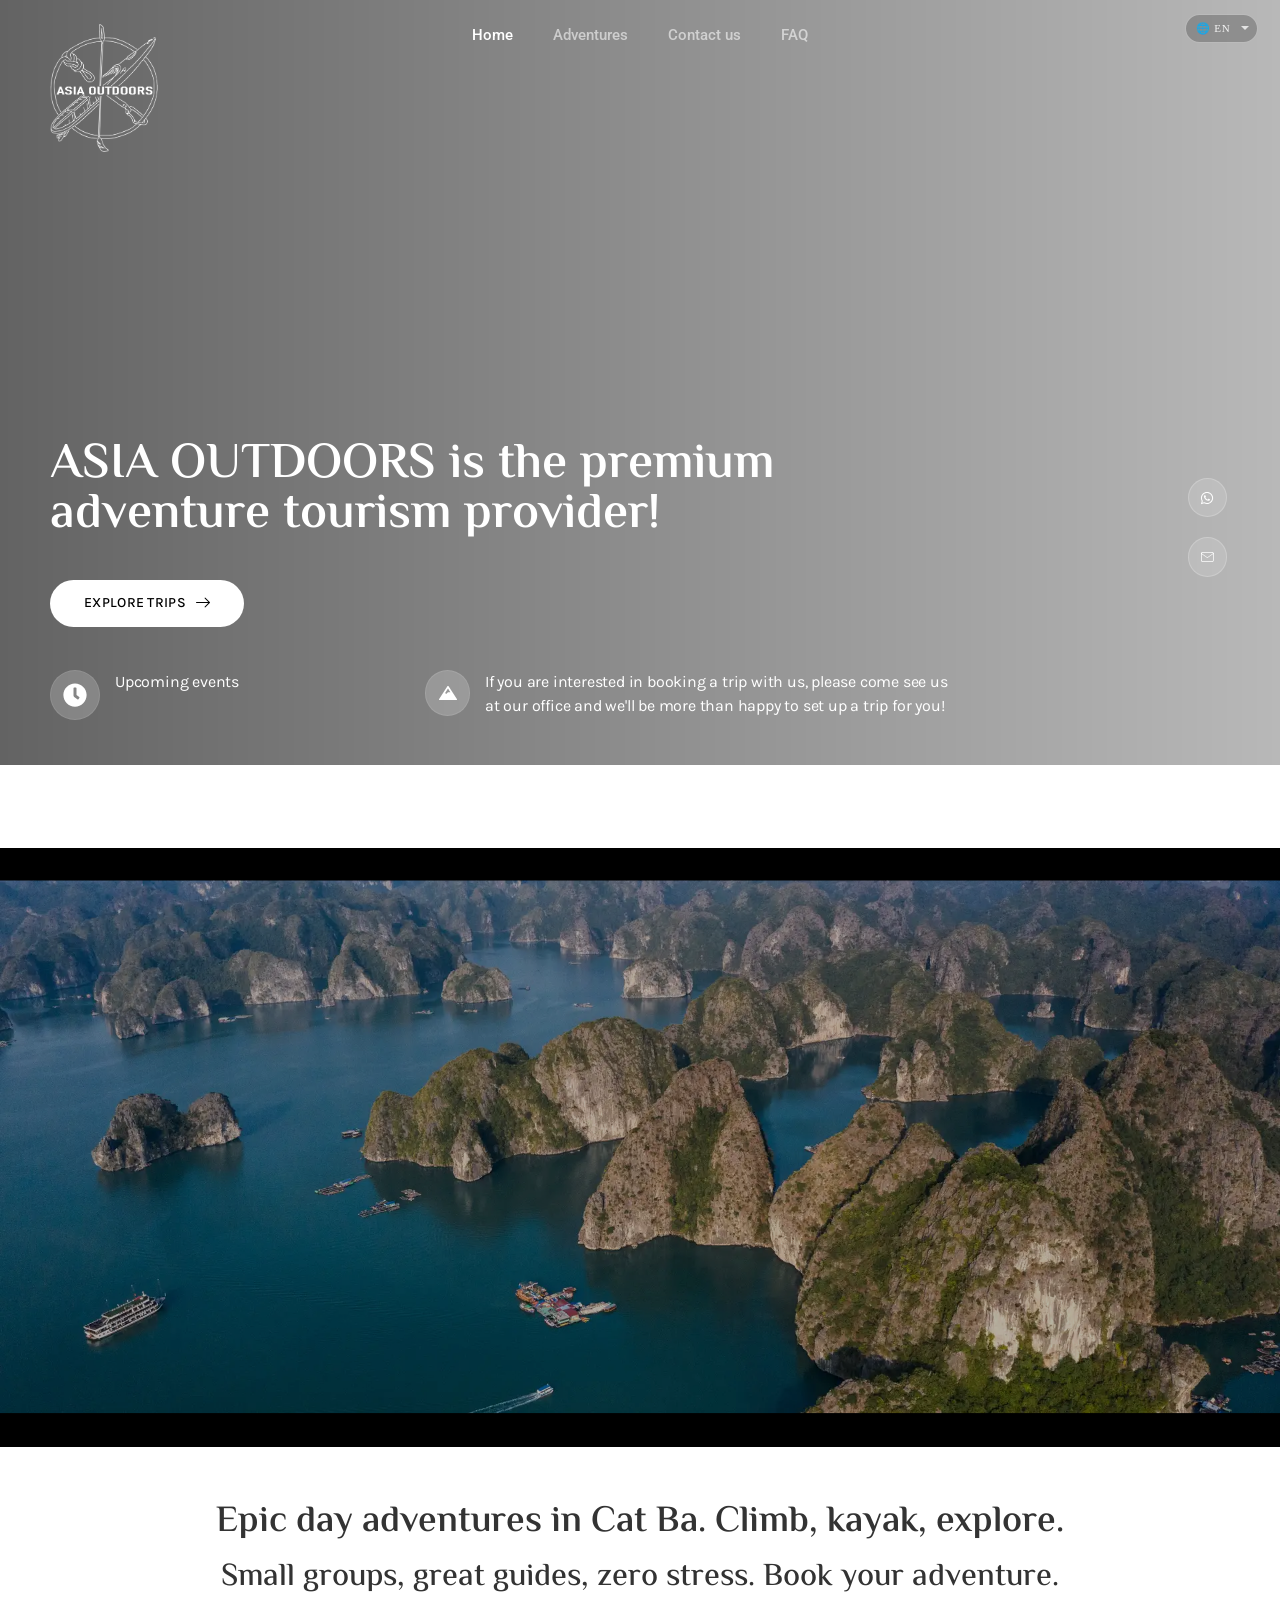
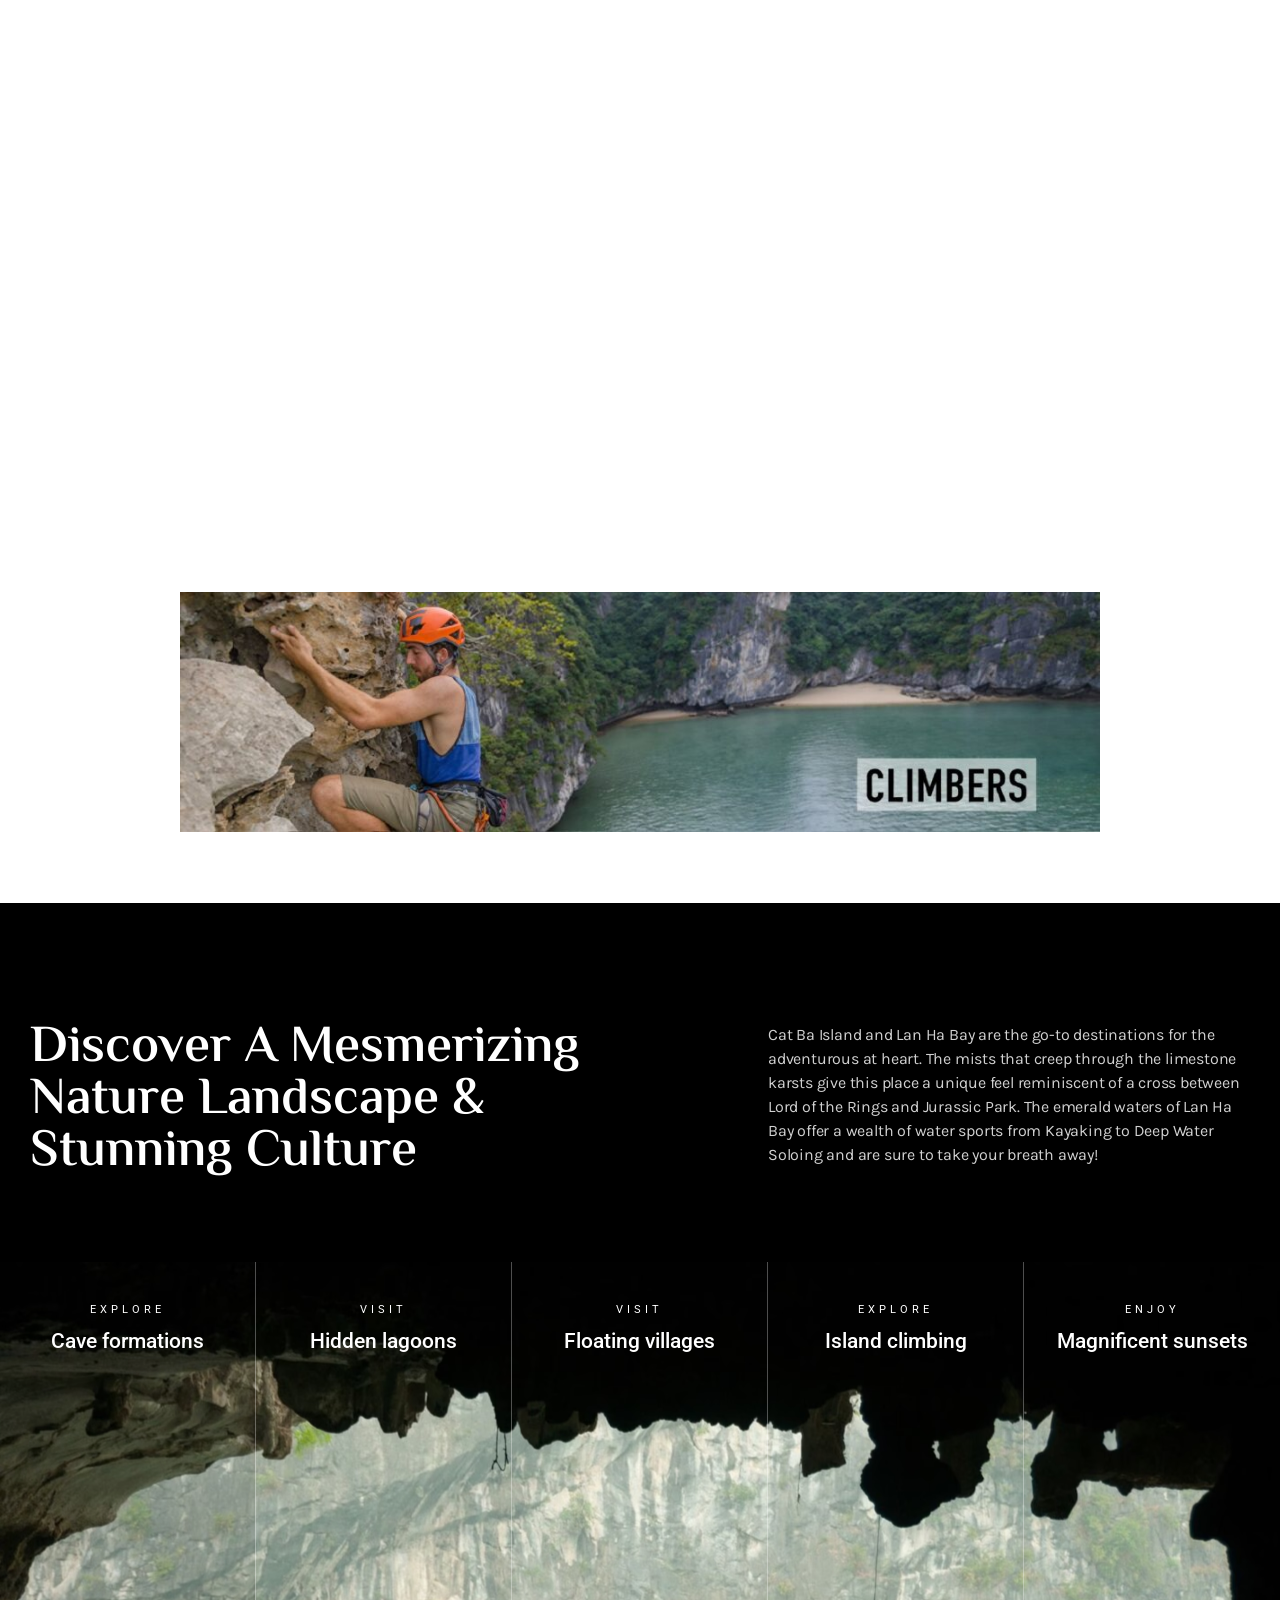
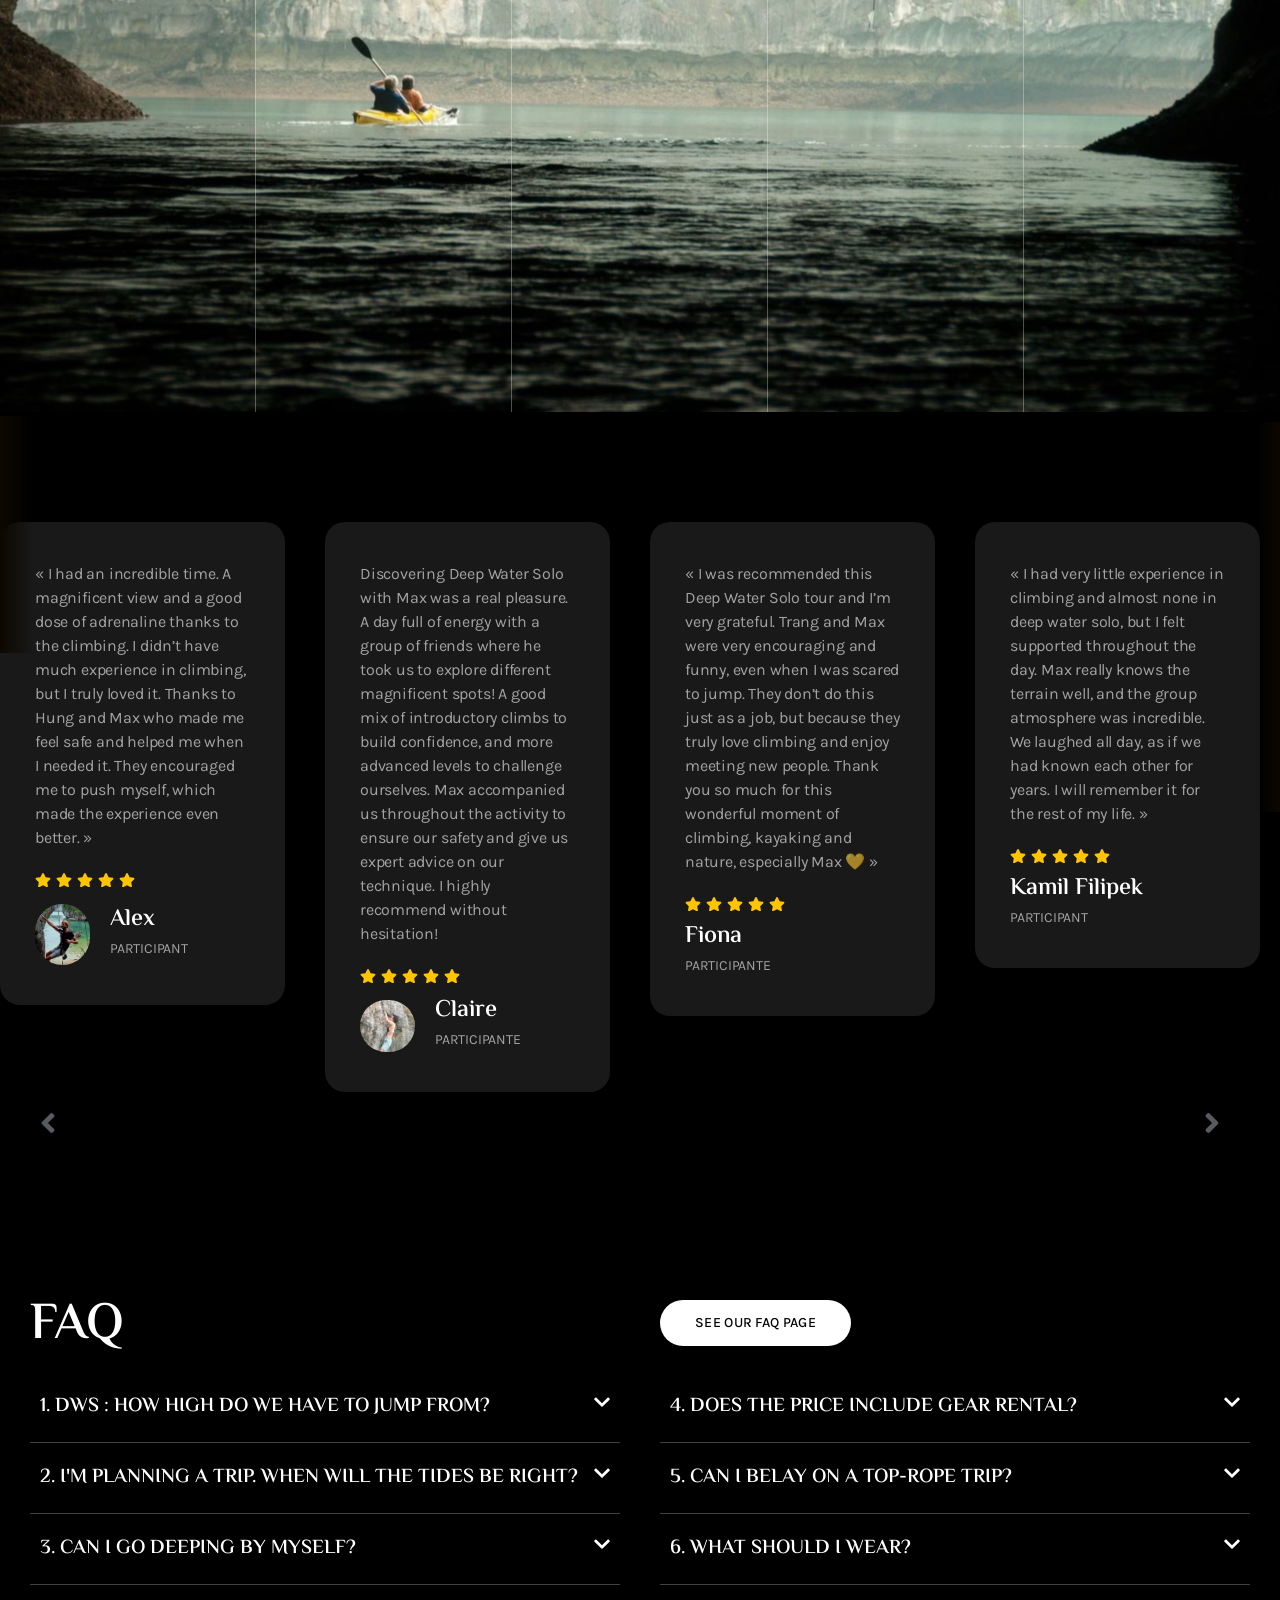
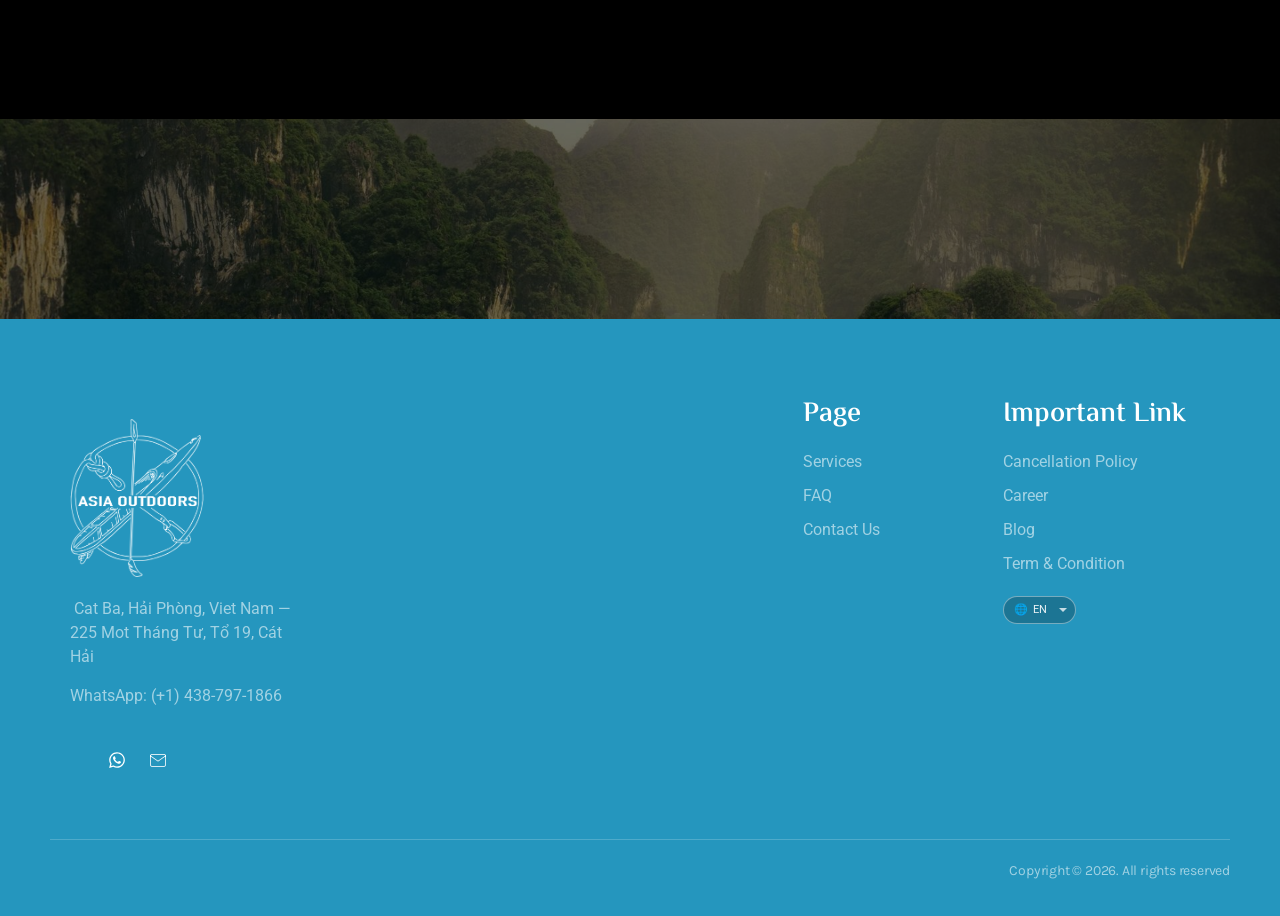
==== index.html @ ad44b50e "Remove WordPress export remnants, add source-of-truth README The WordPress origin is gone for good; " ====
﻿<!doctype html>
<html lang="en-US" prefix="og: https://ogp.me/ns#">
<head>
	<meta charset="UTF-8">
	<meta name="viewport" content="width=device-width, initial-scale=1">
	<link rel="profile" href="https://gmpg.org/xfn/11">
	
<!-- Search Engine Optimization by Rank Math - https://rankmath.com/ -->
<title>Rock Climbing &amp; Deep Water Solo in Cat Ba, Vietnam | Asia Outdoors</title>
<meta name="description" content="Asia Outdoors: guided rock climbing, Deep Water Solo (DWS), and sea kayaking in Lan Ha Bay, Cat Ba Island, Vietnam. Small groups, expert guides, all gear and lunch included."/>
<meta name="robots" content="index, follow, max-snippet:-1, max-video-preview:-1, max-image-preview:large"/>
<link rel="canonical" href="https://asiaoutdoors.vn/" />
<meta property="og:locale" content="en_US" />
<meta property="og:locale:alternate" content="fr_FR" />
<meta property="og:locale:alternate" content="zh_CN" />
<meta property="og:locale:alternate" content="ru_RU" />
<meta property="og:locale:alternate" content="vi_VN" />
<meta property="og:locale:alternate" content="es_ES" />
<link rel="alternate" hreflang="en" href="https://asiaoutdoors.vn/"/>
<link rel="alternate" hreflang="x-default" href="https://asiaoutdoors.vn/"/>
<meta property="og:type" content="website" />
<meta property="og:title" content="Rock Climbing &amp; Deep Water Solo in Cat Ba, Vietnam | Asia Outdoors" />
<meta property="og:description" content="Asia Outdoors: guided rock climbing, Deep Water Solo (DWS), and sea kayaking in Lan Ha Bay, Cat Ba Island, Vietnam. Small groups, expert guides, all gear and lunch included." />
<meta property="og:url" content="https://asiaoutdoors.vn/" />
<meta property="og:site_name" content="Asia Outdoors" />
<meta property="og:updated_time" content="2026-05-01T03:45:29+00:00" />
<meta property="article:published_time" content="2026-01-04T06:34:24+00:00" />
<meta property="article:modified_time" content="2026-05-01T03:45:29+00:00" />
<meta name="twitter:card" content="summary_large_image" />
<meta name="twitter:title" content="Rock Climbing &amp; Deep Water Solo in Cat Ba, Vietnam | Asia Outdoors" />
<meta name="twitter:description" content="Asia Outdoors: guided rock climbing, Deep Water Solo (DWS), and sea kayaking in Lan Ha Bay, Cat Ba Island, Vietnam." />
<meta name="twitter:label1" content="Written by" />
<meta name="twitter:data1" content="admin-AO" />
<meta name="twitter:label2" content="Time to read" />
<meta name="twitter:data2" content="4 minutes" />
<script type="application/ld+json" class="rank-math-schema">{"@context":"https://schema.org","@graph":[{"@type":["Person","Organization"],"@id":"https://asiaoutdoors.vn/#person","name":"Asia Outdoors"},{"@type":"WebSite","@id":"https://asiaoutdoors.vn/#website","url":"https://asiaoutdoors.vn","name":"Asia Outdoors","publisher":{"@id":"https://asiaoutdoors.vn/#person"},"inLanguage":"en-US","potentialAction":{"@type":"SearchAction","target":"https://asiaoutdoors.vn/?s={search_term_string}","query-input":"required name=search_term_string"}},{"@type":"ImageObject","@id":"https://asiaoutdoors.vn/wp-content/uploads/2026/04/Logo_AO_White_Transparent-1-943x1024.png","url":"https://asiaoutdoors.vn/wp-content/uploads/2026/04/Logo_AO_White_Transparent-1-943x1024.png","width":"200","height":"200","inLanguage":"en-US"},{"@type":"WebPage","@id":"https://asiaoutdoors.vn/#webpage","url":"https://asiaoutdoors.vn/","name":"Home Page - Asia Outdoors","datePublished":"2026-01-04T06:34:24+00:00","dateModified":"2026-05-01T03:45:29+00:00","about":{"@id":"https://asiaoutdoors.vn/#person"},"isPartOf":{"@id":"https://asiaoutdoors.vn/#website"},"primaryImageOfPage":{"@id":"https://asiaoutdoors.vn/wp-content/uploads/2026/04/Logo_AO_White_Transparent-1-943x1024.png"},"inLanguage":"en-US"},{"@type":"Person","@id":"https://asiaoutdoors.vn/author/admin-ao/","name":"admin-AO","url":"https://asiaoutdoors.vn/author/admin-ao/","image":{"@type":"ImageObject","@id":"https://secure.gravatar.com/avatar/6c3912deaba11354bdc33137660145db843fdc2e41a7eb47d374fd11687b02e8?s=96&amp;d=mm&amp;r=g","url":"https://secure.gravatar.com/avatar/6c3912deaba11354bdc33137660145db843fdc2e41a7eb47d374fd11687b02e8?s=96&amp;d=mm&amp;r=g","caption":"admin-AO","inLanguage":"en-US"},"sameAs":["https://asiaoutdoors.vn"]},{"@type":"Article","headline":"Home Page - Asia Outdoors","datePublished":"2026-01-04T06:34:24+00:00","dateModified":"2026-05-01T03:45:29+00:00","author":{"@id":"https://asiaoutdoors.vn/author/admin-ao/","name":"admin-AO"},"publisher":{"@id":"https://asiaoutdoors.vn/#person"},"description":"Upcoming events","name":"Home Page - Asia Outdoors","@id":"https://asiaoutdoors.vn/#richSnippet","isPartOf":{"@id":"https://asiaoutdoors.vn/#webpage"},"image":{"@id":"https://asiaoutdoors.vn/wp-content/uploads/2026/04/Logo_AO_White_Transparent-1-943x1024.png"},"inLanguage":"en-US","mainEntityOfPage":{"@id":"https://asiaoutdoors.vn/#webpage"}}]}</script>
<script type="application/ld+json">
{
  "@context": "https://schema.org",
  "@graph": [
    {
      "@type": "Organization",
      "@id": "https://asiaoutdoors.vn/#organization",
      "name": "Asia Outdoors",
      "alternateName": ["Asia Outdoors Cat Ba", "Asia Outdoors Vietnam"],
      "url": "https://asiaoutdoors.vn",
      "logo": {
        "@type": "ImageObject",
        "url": "https://asiaoutdoors.vn/wp-content/uploads/2026/04/Logo_AO_White_Transparent-1.png",
        "width": 1307,
        "height": 1420
      },
      "image": "https://asiaoutdoors.vn/wp-content/uploads/2026/01/Vietnam-Lan-Ha-Bay-001.webp",
      "contactPoint": {
        "@type": "ContactPoint",
        "contactType": "customer support",
        "telephone": "+84-338-715-366",
        "email": "info@asiaoutdoors.vn",
        "availableLanguage": ["English", "French", "Chinese", "Russian", "Vietnamese", "Spanish"]
      }
    },
    {
      "@type": ["LocalBusiness", "TouristInformationCenter"],
      "@id": "https://asiaoutdoors.vn/#localbusiness",
      "name": "Asia Outdoors",
      "description": "Premier adventure tourism on Cat Ba Island — guided rock climbing, Deep Water Solo (DWS), and sea kayaking in Lan Ha Bay, Vietnam. Licensed operator by Cat Ba National Park.",
      "url": "https://asiaoutdoors.vn",
      "telephone": "+84-338-715-366",
      "email": "info@asiaoutdoors.vn",
      "address": {
        "@type": "PostalAddress",
        "streetAddress": "225 Mot Thang Tu, To 19",
        "addressLocality": "Cat Ba",
        "addressRegion": "Hai Phong",
        "addressCountry": "VN"
      },
      "geo": {
        "@type": "GeoCoordinates",
        "latitude": 20.7272,
        "longitude": 107.0479
      },
      "openingHoursSpecification": {
        "@type": "OpeningHoursSpecification",
        "dayOfWeek": ["Monday","Tuesday","Wednesday","Thursday","Friday","Saturday","Sunday"],
        "opens": "07:00",
        "closes": "20:00"
      },
      "image": "https://asiaoutdoors.vn/wp-content/uploads/2026/01/Vietnam-Lan-Ha-Bay-001.webp",
      "priceRange": "$$",
      "currenciesAccepted": "VND, USD",
      "paymentAccepted": "Cash, Credit Card, Mastercard, Visa, American Express",
      "areaServed": "Cat Ba Island, Lan Ha Bay, Vietnam",
      "aggregateRating": {
        "@type": "AggregateRating",
        "ratingValue": "5",
        "bestRating": "5",
        "worstRating": "1",
        "reviewCount": "6"
      },
      "review": [
        {
          "@type": "Review",
          "author": {"@type": "Person", "name": "Alex"},
          "reviewRating": {"@type": "Rating", "ratingValue": "5", "bestRating": "5"},
          "reviewBody": "I had an incredible time. A magnificent view and a good dose of adrenaline thanks to the climbing. I didn't have much experience in climbing, but I truly loved it. Thanks to Hung and Max who made me feel safe and helped me when I needed it. They encouraged me to push myself, which made the experience even better."
        },
        {
          "@type": "Review",
          "author": {"@type": "Person", "name": "Claire"},
          "reviewRating": {"@type": "Rating", "ratingValue": "5", "bestRating": "5"},
          "reviewBody": "Discovering Deep Water Solo with Max was a real pleasure. A day full of energy with a group of friends where he took us to explore different magnificent spots! A good mix of introductory climbs to build confidence, and more advanced levels to challenge ourselves. Max accompanied us throughout to ensure our safety and give expert advice on technique. I highly recommend without hesitation!"
        },
        {
          "@type": "Review",
          "author": {"@type": "Person", "name": "Fiona"},
          "reviewRating": {"@type": "Rating", "ratingValue": "5", "bestRating": "5"},
          "reviewBody": "I was recommended this Deep Water Solo tour and I'm very grateful. Trang and Max were very encouraging and funny, even when I was scared to jump. They don't do this just as a job, but because they truly love climbing and enjoy meeting new people. Thank you so much for this wonderful moment of climbing, kayaking and nature."
        },
        {
          "@type": "Review",
          "author": {"@type": "Person", "name": "Kamil Filipek"},
          "reviewRating": {"@type": "Rating", "ratingValue": "5", "bestRating": "5"},
          "reviewBody": "I had very little experience in climbing and almost none in deep water solo, but I felt supported throughout the day. Max really knows the terrain well, and the group atmosphere was incredible. We laughed all day, as if we had known each other for years. I will remember it for the rest of my life."
        },
        {
          "@type": "Review",
          "author": {"@type": "Person", "name": "Tobias"},
          "reviewRating": {"@type": "Rating", "ratingValue": "5", "bestRating": "5"},
          "reviewBody": "I had a great day out on the water with Maxime and other climbing friends! As I'm still fairly new to climbing, DWS was a real challenge for me, but I felt very comfortable with Maxime and the group. The climbing was incredible, the scenery was beautiful, and the people were really great! I'd definitely recommend a DWS outing with Maxime."
        },
        {
          "@type": "Review",
          "author": {"@type": "Person", "name": "Ben & Sarah"},
          "reviewRating": {"@type": "Rating", "ratingValue": "5", "bestRating": "5"},
          "reviewBody": "We joined a climbing expedition in Vietnam and truly enjoyed it. We were a group of six with two instructors. Maxime and Ursula did a fantastic job; I felt safe and well supervised throughout. Ursula and Maxime are passionate and have excellent experience as well as great expertise. The different routes we climbed (levels 4 to 6) are superb and offer a nice challenge. Thank you for this adventure."
        }
      ],
      "hasOfferCatalog": {
        "@type": "OfferCatalog",
        "name": "Adventure Tours Cat Ba Island",
        "itemListElement": [
          {
            "@type": "Offer",
            "itemOffered": {
              "@type": "Service",
              "name": "Deep Water Solo (DWS) – Lan Ha Bay",
              "description": "Licensed guided Deep Water Solo (psicobloc) rock climbing over the warm waters of Lan Ha Bay, Cat Ba Island. All gear, certified guides, harbor entry tickets, and lunch included. Suitable for all skill levels including beginners.",
              "provider": {"@id": "https://asiaoutdoors.vn/#organization"},
              "areaServed": "Lan Ha Bay, Cat Ba, Vietnam"
            }
          },
          {
            "@type": "Offer",
            "itemOffered": {
              "@type": "Service",
              "name": "Rock Climbing – Cat Ba Island",
              "description": "Guided top-rope rock climbing on the limestone karsts of Cat Ba Island. Certified instructors, all equipment provided, suitable for beginners and experienced climbers.",
              "provider": {"@id": "https://asiaoutdoors.vn/#organization"},
              "areaServed": "Cat Ba Island, Vietnam"
            }
          },
          {
            "@type": "Offer",
            "itemOffered": {
              "@type": "Service",
              "name": "Sea Kayaking – Lan Ha Bay",
              "description": "Guided sea kayaking through the limestone karst formations of Lan Ha Bay. Explore hidden lagoons, beaches, and local fishing villages. All trips guided for safety.",
              "provider": {"@id": "https://asiaoutdoors.vn/#organization"},
              "areaServed": "Lan Ha Bay, Cat Ba, Vietnam"
            }
          }
        ]
      }
    },
    {
      "@type": "WebSite",
      "@id": "https://asiaoutdoors.vn/#website",
      "url": "https://asiaoutdoors.vn",
      "name": "Asia Outdoors",
      "description": "Rock climbing, Deep Water Solo (DWS), and sea kayaking adventures in Lan Ha Bay, Cat Ba Island, Vietnam.",
      "publisher": {"@id": "https://asiaoutdoors.vn/#organization"},
      "inLanguage": "en-US"
    },
    {
      "@type": "WebPage",
      "@id": "https://asiaoutdoors.vn/#webpage",
      "url": "https://asiaoutdoors.vn/",
      "name": "Rock Climbing & Deep Water Solo in Cat Ba, Vietnam | Asia Outdoors",
      "description": "Asia Outdoors: guided rock climbing, Deep Water Solo (DWS), and sea kayaking in Lan Ha Bay, Cat Ba Island, Vietnam. Small groups, expert guides, all gear and lunch included.",
      "isPartOf": {"@id": "https://asiaoutdoors.vn/#website"},
      "about": {"@id": "https://asiaoutdoors.vn/#organization"},
      "inLanguage": "en-US",
      "datePublished": "2026-01-04T06:34:24+00:00",
      "dateModified": "2026-06-07T00:00:00+00:00"
    },
    {
      "@type": "FAQPage",
      "@id": "https://asiaoutdoors.vn/#faqpage",
      "mainEntity": [
        {
          "@type": "Question",
          "name": "What is Deep Water Solo (DWS)?",
          "acceptedAnswer": {
            "@type": "Answer",
            "text": "Deep Water Solo (DWS), also called psicobloc, is a form of rock climbing on sea cliffs above deep water — no ropes, no harness. If you fall, you land safely in the sea below. Asia Outdoors runs licensed DWS trips on the limestone karsts of Lan Ha Bay, adjacent to Ha Long Bay in northern Vietnam."
          }
        },
        {
          "@type": "Question",
          "name": "How high do you have to jump from in Deep Water Solo?",
          "acceptedAnswer": {
            "@type": "Answer",
            "text": "It's up to you! Your guide will encourage you to climb to your limit but you will never feel pressured. Walls range from beginner-friendly to advanced. All guides are certified and experienced."
          }
        },
        {
          "@type": "Question",
          "name": "Is Deep Water Solo safe for beginners in Cat Ba?",
          "acceptedAnswer": {
            "@type": "Answer",
            "text": "Yes. Asia Outdoors holds an official license from Cat Ba National Park to run DWS trips. Guides know exactly which walls have water deep enough for a safe landing and when tides are right. Hiring an independent boat for DWS is both dangerous and illegal."
          }
        },
        {
          "@type": "Question",
          "name": "Does the price include gear, guides, and lunch?",
          "acceptedAnswer": {
            "@type": "Answer",
            "text": "Yes. All Asia Outdoors trip prices include all climbing or kayaking gear, certified guides, harbor entry tickets, lunch, and transport to and from the location. Nothing hidden."
          }
        },
        {
          "@type": "Question",
          "name": "What is the difference between Ha Long Bay and Lan Ha Bay?",
          "acceptedAnswer": {
            "@type": "Answer",
            "text": "Lan Ha Bay is part of the greater Ha Long Bay region, separated by a single channel of water. It has the same stunning limestone karst landscape but far fewer tourist boats, more peaceful waters, and more exposure to local fishing villages. All Asia Outdoors trips operate in Lan Ha Bay."
          }
        }
      ]
    }
  ]
}
</script>
<!-- /Rank Math WordPress SEO plugin -->

<style id="wp-img-auto-sizes-contain-inline-css">
img:is([sizes=auto i],[sizes^="auto," i]){contain-intrinsic-size:3000px 1500px}
/*# sourceURL=wp-img-auto-sizes-contain-inline-css */
</style>
<link rel='stylesheet' id='font-awesome-5-all-css' href='wp-content/plugins/elementor/assets/lib/font-awesome/css/all.min.css@ver=4.0.9.css' media='all' />
<link rel='stylesheet' id='gum-elementor-addon-css' href='wp-content/plugins/gum-elementor-addon/css/style.css@ver=7.0.css' media='all' />
<link rel='stylesheet' id='owl.carousel-css' href='wp-content/plugins/gum-elementor-addon/css/owl.carousel.css@ver=7.0.css' media='all' />
<link rel='stylesheet' id='jkit-elements-main-css' href='wp-content/plugins/jeg-elementor-kit/assets/css/elements/main.css@ver=3.2.1.css' media='all' />
<style id="global-styles-inline-css">
:root{--wp--preset--aspect-ratio--square: 1;--wp--preset--aspect-ratio--4-3: 4/3;--wp--preset--aspect-ratio--3-4: 3/4;--wp--preset--aspect-ratio--3-2: 3/2;--wp--preset--aspect-ratio--2-3: 2/3;--wp--preset--aspect-ratio--16-9: 16/9;--wp--preset--aspect-ratio--9-16: 9/16;--wp--preset--color--black: #000000;--wp--preset--color--cyan-bluish-gray: #abb8c3;--wp--preset--color--white: #ffffff;--wp--preset--color--pale-pink: #f78da7;--wp--preset--color--vivid-red: #cf2e2e;--wp--preset--color--luminous-vivid-orange: #ff6900;--wp--preset--color--luminous-vivid-amber: #fcb900;--wp--preset--color--light-green-cyan: #7bdcb5;--wp--preset--color--vivid-green-cyan: #00d084;--wp--preset--color--pale-cyan-blue: #8ed1fc;--wp--preset--color--vivid-cyan-blue: #0693e3;--wp--preset--color--vivid-purple: #9b51e0;--wp--preset--gradient--vivid-cyan-blue-to-vivid-purple: linear-gradient(135deg,rgb(6,147,227) 0%,rgb(155,81,224) 100%);--wp--preset--gradient--light-green-cyan-to-vivid-green-cyan: linear-gradient(135deg,rgb(122,220,180) 0%,rgb(0,208,130) 100%);--wp--preset--gradient--luminous-vivid-amber-to-luminous-vivid-orange: linear-gradient(135deg,rgb(252,185,0) 0%,rgb(255,105,0) 100%);--wp--preset--gradient--luminous-vivid-orange-to-vivid-red: linear-gradient(135deg,rgb(255,105,0) 0%,rgb(207,46,46) 100%);--wp--preset--gradient--very-light-gray-to-cyan-bluish-gray: linear-gradient(135deg,rgb(238,238,238) 0%,rgb(169,184,195) 100%);--wp--preset--gradient--cool-to-warm-spectrum: linear-gradient(135deg,rgb(74,234,220) 0%,rgb(151,120,209) 20%,rgb(207,42,186) 40%,rgb(238,44,130) 60%,rgb(251,105,98) 80%,rgb(254,248,76) 100%);--wp--preset--gradient--blush-light-purple: linear-gradient(135deg,rgb(255,206,236) 0%,rgb(152,150,240) 100%);--wp--preset--gradient--blush-bordeaux: linear-gradient(135deg,rgb(254,205,165) 0%,rgb(254,45,45) 50%,rgb(107,0,62) 100%);--wp--preset--gradient--luminous-dusk: linear-gradient(135deg,rgb(255,203,112) 0%,rgb(199,81,192) 50%,rgb(65,88,208) 100%);--wp--preset--gradient--pale-ocean: linear-gradient(135deg,rgb(255,245,203) 0%,rgb(182,227,212) 50%,rgb(51,167,181) 100%);--wp--preset--gradient--electric-grass: linear-gradient(135deg,rgb(202,248,128) 0%,rgb(113,206,126) 100%);--wp--preset--gradient--midnight: linear-gradient(135deg,rgb(2,3,129) 0%,rgb(40,116,252) 100%);--wp--preset--font-size--small: 13px;--wp--preset--font-size--medium: 20px;--wp--preset--font-size--large: 36px;--wp--preset--font-size--x-large: 42px;--wp--preset--spacing--20: 0.44rem;--wp--preset--spacing--30: 0.67rem;--wp--preset--spacing--40: 1rem;--wp--preset--spacing--50: 1.5rem;--wp--preset--spacing--60: 2.25rem;--wp--preset--spacing--70: 3.38rem;--wp--preset--spacing--80: 5.06rem;--wp--preset--shadow--natural: 6px 6px 9px rgba(0, 0, 0, 0.2);--wp--preset--shadow--deep: 12px 12px 50px rgba(0, 0, 0, 0.4);--wp--preset--shadow--sharp: 6px 6px 0px rgba(0, 0, 0, 0.2);--wp--preset--shadow--outlined: 6px 6px 0px -3px rgb(255, 255, 255), 6px 6px rgb(0, 0, 0);--wp--preset--shadow--crisp: 6px 6px 0px rgb(0, 0, 0);}:root { --wp--style--global--content-size: 800px;--wp--style--global--wide-size: 1200px; }:where(body) { margin: 0; }.wp-site-blocks > .alignleft { float: left; margin-right: 2em; }.wp-site-blocks > .alignright { float: right; margin-left: 2em; }.wp-site-blocks > .aligncenter { justify-content: center; margin-left: auto; margin-right: auto; }:where(.wp-site-blocks) > * { margin-block-start: 24px; margin-block-end: 0; }:where(.wp-site-blocks) > :first-child { margin-block-start: 0; }:where(.wp-site-blocks) > :last-child { margin-block-end: 0; }:root { --wp--style--block-gap: 24px; }:root :where(.is-layout-flow) > :first-child{margin-block-start: 0;}:root :where(.is-layout-flow) > :last-child{margin-block-end: 0;}:root :where(.is-layout-flow) > *{margin-block-start: 24px;margin-block-end: 0;}:root :where(.is-layout-constrained) > :first-child{margin-block-start: 0;}:root :where(.is-layout-constrained) > :last-child{margin-block-end: 0;}:root :where(.is-layout-constrained) > *{margin-block-start: 24px;margin-block-end: 0;}:root :where(.is-layout-flex){gap: 24px;}:root :where(.is-layout-grid){gap: 24px;}.is-layout-flow > .alignleft{float: left;margin-inline-start: 0;margin-inline-end: 2em;}.is-layout-flow > .alignright{float: right;margin-inline-start: 2em;margin-inline-end: 0;}.is-layout-flow > .aligncenter{margin-left: auto !important;margin-right: auto !important;}.is-layout-constrained > .alignleft{float: left;margin-inline-start: 0;margin-inline-end: 2em;}.is-layout-constrained > .alignright{float: right;margin-inline-start: 2em;margin-inline-end: 0;}.is-layout-constrained > .aligncenter{margin-left: auto !important;margin-right: auto !important;}.is-layout-constrained > :where(:not(.alignleft):not(.alignright):not(.alignfull)){max-width: var(--wp--style--global--content-size);margin-left: auto !important;margin-right: auto !important;}.is-layout-constrained > .alignwide{max-width: var(--wp--style--global--wide-size);}body .is-layout-flex{display: flex;}.is-layout-flex{flex-wrap: wrap;align-items: center;}.is-layout-flex > :is(*, div){margin: 0;}body .is-layout-grid{display: grid;}.is-layout-grid > :is(*, div){margin: 0;}body{padding-top: 0px;padding-right: 0px;padding-bottom: 0px;padding-left: 0px;}:root :where(.wp-element-button, .wp-block-button__link){background-color: #32373c;border-width: 0;color: #fff;font-family: inherit;font-size: inherit;font-style: inherit;font-weight: inherit;letter-spacing: inherit;line-height: inherit;padding-top: calc(0.667em + 2px);padding-right: calc(1.333em + 2px);padding-bottom: calc(0.667em + 2px);padding-left: calc(1.333em + 2px);text-decoration: none;text-transform: inherit;}.has-black-color{color: var(--wp--preset--color--black) !important;}.has-cyan-bluish-gray-color{color: var(--wp--preset--color--cyan-bluish-gray) !important;}.has-white-color{color: var(--wp--preset--color--white) !important;}.has-pale-pink-color{color: var(--wp--preset--color--pale-pink) !important;}.has-vivid-red-color{color: var(--wp--preset--color--vivid-red) !important;}.has-luminous-vivid-orange-color{color: var(--wp--preset--color--luminous-vivid-orange) !important;}.has-luminous-vivid-amber-color{color: var(--wp--preset--color--luminous-vivid-amber) !important;}.has-light-green-cyan-color{color: var(--wp--preset--color--light-green-cyan) !important;}.has-vivid-green-cyan-color{color: var(--wp--preset--color--vivid-green-cyan) !important;}.has-pale-cyan-blue-color{color: var(--wp--preset--color--pale-cyan-blue) !important;}.has-vivid-cyan-blue-color{color: var(--wp--preset--color--vivid-cyan-blue) !important;}.has-vivid-purple-color{color: var(--wp--preset--color--vivid-purple) !important;}.has-black-background-color{background-color: var(--wp--preset--color--black) !important;}.has-cyan-bluish-gray-background-color{background-color: var(--wp--preset--color--cyan-bluish-gray) !important;}.has-white-background-color{background-color: var(--wp--preset--color--white) !important;}.has-pale-pink-background-color{background-color: var(--wp--preset--color--pale-pink) !important;}.has-vivid-red-background-color{background-color: var(--wp--preset--color--vivid-red) !important;}.has-luminous-vivid-orange-background-color{background-color: var(--wp--preset--color--luminous-vivid-orange) !important;}.has-luminous-vivid-amber-background-color{background-color: var(--wp--preset--color--luminous-vivid-amber) !important;}.has-light-green-cyan-background-color{background-color: var(--wp--preset--color--light-green-cyan) !important;}.has-vivid-green-cyan-background-color{background-color: var(--wp--preset--color--vivid-green-cyan) !important;}.has-pale-cyan-blue-background-color{background-color: var(--wp--preset--color--pale-cyan-blue) !important;}.has-vivid-cyan-blue-background-color{background-color: var(--wp--preset--color--vivid-cyan-blue) !important;}.has-vivid-purple-background-color{background-color: var(--wp--preset--color--vivid-purple) !important;}.has-black-border-color{border-color: var(--wp--preset--color--black) !important;}.has-cyan-bluish-gray-border-color{border-color: var(--wp--preset--color--cyan-bluish-gray) !important;}.has-white-border-color{border-color: var(--wp--preset--color--white) !important;}.has-pale-pink-border-color{border-color: var(--wp--preset--color--pale-pink) !important;}.has-vivid-red-border-color{border-color: var(--wp--preset--color--vivid-red) !important;}.has-luminous-vivid-orange-border-color{border-color: var(--wp--preset--color--luminous-vivid-orange) !important;}.has-luminous-vivid-amber-border-color{border-color: var(--wp--preset--color--luminous-vivid-amber) !important;}.has-light-green-cyan-border-color{border-color: var(--wp--preset--color--light-green-cyan) !important;}.has-vivid-green-cyan-border-color{border-color: var(--wp--preset--color--vivid-green-cyan) !important;}.has-pale-cyan-blue-border-color{border-color: var(--wp--preset--color--pale-cyan-blue) !important;}.has-vivid-cyan-blue-border-color{border-color: var(--wp--preset--color--vivid-cyan-blue) !important;}.has-vivid-purple-border-color{border-color: var(--wp--preset--color--vivid-purple) !important;}.has-vivid-cyan-blue-to-vivid-purple-gradient-background{background: var(--wp--preset--gradient--vivid-cyan-blue-to-vivid-purple) !important;}.has-light-green-cyan-to-vivid-green-cyan-gradient-background{background: var(--wp--preset--gradient--light-green-cyan-to-vivid-green-cyan) !important;}.has-luminous-vivid-amber-to-luminous-vivid-orange-gradient-background{background: var(--wp--preset--gradient--luminous-vivid-amber-to-luminous-vivid-orange) !important;}.has-luminous-vivid-orange-to-vivid-red-gradient-background{background: var(--wp--preset--gradient--luminous-vivid-orange-to-vivid-red) !important;}.has-very-light-gray-to-cyan-bluish-gray-gradient-background{background: var(--wp--preset--gradient--very-light-gray-to-cyan-bluish-gray) !important;}.has-cool-to-warm-spectrum-gradient-background{background: var(--wp--preset--gradient--cool-to-warm-spectrum) !important;}.has-blush-light-purple-gradient-background{background: var(--wp--preset--gradient--blush-light-purple) !important;}.has-blush-bordeaux-gradient-background{background: var(--wp--preset--gradient--blush-bordeaux) !important;}.has-luminous-dusk-gradient-background{background: var(--wp--preset--gradient--luminous-dusk) !important;}.has-pale-ocean-gradient-background{background: var(--wp--preset--gradient--pale-ocean) !important;}.has-electric-grass-gradient-background{background: var(--wp--preset--gradient--electric-grass) !important;}.has-midnight-gradient-background{background: var(--wp--preset--gradient--midnight) !important;}.has-small-font-size{font-size: var(--wp--preset--font-size--small) !important;}.has-medium-font-size{font-size: var(--wp--preset--font-size--medium) !important;}.has-large-font-size{font-size: var(--wp--preset--font-size--large) !important;}.has-x-large-font-size{font-size: var(--wp--preset--font-size--x-large) !important;}
:root :where(.wp-block-icon svg){width: 24px;}
:root :where(.wp-block-pullquote){font-size: 1.5em;line-height: 1.6;}
/*# sourceURL=global-styles-inline-css */
</style>
<link rel='stylesheet' id='elementor-frontend-css' href='wp-content/plugins/elementor/assets/css/frontend.min.css@ver=4.0.9.css' media='all' />
<style id="elementor-frontend-inline-css">
.elementor-kit-4030{--e-global-color-primary:#0E0700;--e-global-color-secondary:#54595F;--e-global-color-text:#7A7A7A;--e-global-color-accent:#61CE70;--e-global-color-ed9bd24:#FFFFFF91;--e-global-color-0e7f658:#FFFFFF30;--e-global-color-eec1927:#252525;--e-global-color-3900b79:#0E0700;--e-global-color-7bfeb4c:#F6F6F6;--e-global-typography-primary-font-family:"Roboto";--e-global-typography-primary-font-weight:600;--e-global-typography-secondary-font-family:"Roboto Slab";--e-global-typography-secondary-font-weight:400;--e-global-typography-text-font-family:"Karla";--e-global-typography-text-font-size:16px;--e-global-typography-text-font-weight:400;--e-global-typography-text-letter-spacing:-0.2px;--e-global-typography-accent-font-family:"Karla";--e-global-typography-accent-font-size:14px;--e-global-typography-accent-font-weight:400;--e-global-typography-accent-letter-spacing:-0.2px;--e-global-typography-20bbc48-font-family:"Karla";--e-global-typography-20bbc48-font-size:14px;--e-global-typography-20bbc48-font-weight:500;--e-global-typography-20bbc48-text-transform:uppercase;--e-global-typography-20bbc48-letter-spacing:0.3px;--e-global-typography-b05088c-font-family:"El Messiri";--e-global-typography-b05088c-font-size:52px;--e-global-typography-b05088c-font-weight:600;--e-global-typography-b05088c-line-height:1em;--e-global-typography-32f6ee8-font-family:"Karla";--e-global-typography-32f6ee8-font-size:16px;--e-global-typography-32f6ee8-font-weight:500;--e-global-typography-32f6ee8-letter-spacing:-0.2px;--e-global-typography-0f6c11e-font-family:"El Messiri";--e-global-typography-0f6c11e-font-size:28px;--e-global-typography-0f6c11e-font-weight:600;--e-global-typography-0f6c11e-line-height:1.1em;--e-global-typography-a4e6481-font-family:"El Messiri";--e-global-typography-a4e6481-font-size:24px;--e-global-typography-a4e6481-font-weight:600;--e-global-typography-a4e6481-line-height:1.2em;--e-global-typography-f00ce32-font-family:"El Messiri";--e-global-typography-f00ce32-font-size:20px;--e-global-typography-f00ce32-font-weight:600;--e-global-typography-fdc4aa6-font-family:"El Messiri";--e-global-typography-fdc4aa6-font-size:22px;--e-global-typography-fdc4aa6-font-weight:600;--e-global-typography-245c8eb-font-family:"Karla";--e-global-typography-245c8eb-font-size:12px;--e-global-typography-245c8eb-font-weight:400;--e-global-typography-245c8eb-text-transform:uppercase;--e-global-typography-245c8eb-letter-spacing:0.5px;--e-global-typography-6c0537c-font-family:"El Messiri";--e-global-typography-6c0537c-font-size:28px;--e-global-typography-6c0537c-font-weight:600;--e-global-typography-6c0537c-line-height:1.1em;--e-global-typography-db99f52-font-family:"El Messiri";--e-global-typography-db99f52-font-size:42px;--e-global-typography-db99f52-font-weight:600;--e-global-typography-db99f52-line-height:1em;--e-global-typography-ee7cbb5-font-family:"El Messiri";--e-global-typography-ee7cbb5-font-size:200px;--e-global-typography-ee7cbb5-font-weight:600;--e-global-typography-ee7cbb5-line-height:1em;--e-global-typography-b7c5f05-font-family:"El Messiri";--e-global-typography-b7c5f05-font-size:62px;--e-global-typography-b7c5f05-font-weight:600;--e-global-typography-b7c5f05-line-height:1em;--e-global-typography-8cace19-font-family:"El Messiri";--e-global-typography-8cace19-font-size:74px;--e-global-typography-8cace19-font-weight:600;--e-global-typography-8cace19-line-height:1em;--e-global-typography-f805327-font-family:"El Messiri";--e-global-typography-f805327-font-size:32px;--e-global-typography-f805327-font-weight:600;--e-global-typography-f805327-line-height:1em;--e-global-typography-c4c2e94-font-family:"Karla";--e-global-typography-c4c2e94-font-size:14px;--e-global-typography-c4c2e94-font-weight:500;--e-global-typography-c4c2e94-text-transform:uppercase;--e-global-typography-c4c2e94-line-height:2.4em;--e-global-typography-c4c2e94-letter-spacing:0.3px;}.elementor-section.elementor-section-boxed > .elementor-container{max-width:1140px;}.e-con{--container-max-width:1140px;}.elementor-widget:not(:last-child){margin-block-end:20px;}.elementor-element{--widgets-spacing:20px 20px;--widgets-spacing-row:20px;--widgets-spacing-column:20px;}{}h1.entry-title{display:var(--page-title-display);}@media(max-width:1024px){.elementor-kit-4030{--e-global-typography-b05088c-line-height:1em;--e-global-typography-6c0537c-font-size:26px;--e-global-typography-db99f52-line-height:1em;--e-global-typography-b7c5f05-font-size:54px;--e-global-typography-8cace19-font-size:64px;}.elementor-section.elementor-section-boxed > .elementor-container{max-width:1024px;}.e-con{--container-max-width:1024px;}}@media(max-width:767px){.elementor-kit-4030{--e-global-typography-b05088c-font-size:40px;--e-global-typography-b05088c-line-height:1em;--e-global-typography-db99f52-font-size:40px;--e-global-typography-db99f52-line-height:1em;--e-global-typography-ee7cbb5-font-size:100px;--e-global-typography-b7c5f05-font-size:46px;--e-global-typography-8cace19-font-size:46px;}.elementor-section.elementor-section-boxed > .elementor-container{max-width:767px;}.e-con{--container-max-width:767px;}}
.elementor-281 .elementor-element.elementor-element-39d40031{--display:flex;--flex-direction:row;--container-widget-width:initial;--container-widget-height:100%;--container-widget-flex-grow:1;--container-widget-align-self:stretch;--flex-wrap-mobile:wrap;--gap:0px 0px;--row-gap:0px;--column-gap:0px;--flex-wrap:wrap;--margin-top:0px;--margin-bottom:-69px;--margin-left:0px;--margin-right:0px;--padding-top:20px;--padding-bottom:20px;--padding-left:30px;--padding-right:30px;--z-index:98;}.elementor-281 .elementor-element.elementor-element-2a329e2b{--display:flex;--flex-direction:column;--container-widget-width:100%;--container-widget-height:initial;--container-widget-flex-grow:0;--container-widget-align-self:initial;--flex-wrap-mobile:wrap;--justify-content:center;--padding-top:0px;--padding-bottom:0px;--padding-left:0px;--padding-right:0px;}.elementor-281 .elementor-element.elementor-element-20781006 > .elementor-widget-container{margin:0px 0px 0px 0px;border-style:solid;border-width:0px 0px 0px 0px;border-color:#FFFFFF63;}body:not(.rtl) .elementor-281 .elementor-element.elementor-element-20781006{left:20px;}body.rtl .elementor-281 .elementor-element.elementor-element-20781006{right:20px;}.elementor-281 .elementor-element.elementor-element-20781006{top:4px;text-align:start;}.elementor-281 .elementor-element.elementor-element-20781006 img{width:118px;}.elementor-281 .elementor-element.elementor-element-2e929b6b{--display:flex;--flex-direction:column;--container-widget-width:calc( ( 1 - var( --container-widget-flex-grow ) ) * 100% );--container-widget-height:initial;--container-widget-flex-grow:0;--container-widget-align-self:initial;--flex-wrap-mobile:wrap;--justify-content:center;--align-items:center;--padding-top:0px;--padding-bottom:0px;--padding-left:0px;--padding-right:0px;}
					.elementor-281 .elementor-element.elementor-element-2b058e1f .elementskit-navbar-nav .elementskit-submenu-panel > li > a:hover,
					.elementor-281 .elementor-element.elementor-element-2b058e1f .elementskit-navbar-nav .elementskit-submenu-panel > li > a:focus,
					.elementor-281 .elementor-element.elementor-element-2b058e1f .elementskit-navbar-nav .elementskit-submenu-panel > li > a:active,
					.elementor-281 .elementor-element.elementor-element-2b058e1f .elementskit-navbar-nav .elementskit-submenu-panel > li:hover > a{background-color:#FDE3A700;}.elementor-281 .elementor-element.elementor-element-2b058e1f .elementskit-navbar-nav .elementskit-submenu-panel{background-color:#FEFDF7;border-style:solid;border-width:0px 0px 0px 0px;border-color:#12131710;border-radius:0px 0px 0px 0px;min-width:200px;box-shadow:4px 4px 15px 0px rgba(0, 0, 0, 0);}.elementor-281 .elementor-element.elementor-element-2b058e1f button.elementskit-menu-hamburger{background-color:#2A1A1300;float:right;border-style:solid;border-color:#02010100;}.elementor-281 .elementor-element.elementor-element-2b058e1f button.elementskit-menu-close{background-color:#FFFFFF00;font-family:var( --e-global-typography-accent-font-family ), Sans-serif;font-size:var( --e-global-typography-accent-font-size );font-weight:var( --e-global-typography-accent-font-weight );letter-spacing:var( --e-global-typography-accent-letter-spacing );border-style:solid;border-color:#02010100;color:var( --e-global-color-accent );}.elementor-281 .elementor-element.elementor-element-2b058e1f button.elementskit-menu-close:hover{background-color:#02010100;color:var( --e-global-color-primary );}.elementor-281 .elementor-element.elementor-element-2b058e1f > .elementor-widget-container{margin:-15px 0px -16px 0px;}.elementor-281 .elementor-element.elementor-element-2b058e1f{z-index:98;}.elementor-281 .elementor-element.elementor-element-2b058e1f .elementskit-menu-container{height:60px;border-radius:0px 0px 0px 0px;}.elementor-281 .elementor-element.elementor-element-2b058e1f .elementskit-navbar-nav > li > a{color:#FFFFFF91;padding:0px 20px 0px 20px;}.elementor-281 .elementor-element.elementor-element-2b058e1f .elementskit-navbar-nav > li > a:hover{color:#FFFFFF;}.elementor-281 .elementor-element.elementor-element-2b058e1f .elementskit-navbar-nav > li > a:focus{color:#FFFFFF;}.elementor-281 .elementor-element.elementor-element-2b058e1f .elementskit-navbar-nav > li > a:active{color:#FFFFFF;}.elementor-281 .elementor-element.elementor-element-2b058e1f .elementskit-navbar-nav > li:hover > a{color:#FFFFFF;}.elementor-281 .elementor-element.elementor-element-2b058e1f .elementskit-navbar-nav > li:hover > a .elementskit-submenu-indicator{color:#FFFFFF;}.elementor-281 .elementor-element.elementor-element-2b058e1f .elementskit-navbar-nav > li > a:hover .elementskit-submenu-indicator{color:#FFFFFF;}.elementor-281 .elementor-element.elementor-element-2b058e1f .elementskit-navbar-nav > li > a:focus .elementskit-submenu-indicator{color:#FFFFFF;}.elementor-281 .elementor-element.elementor-element-2b058e1f .elementskit-navbar-nav > li > a:active .elementskit-submenu-indicator{color:#FFFFFF;}.elementor-281 .elementor-element.elementor-element-2b058e1f .elementskit-navbar-nav > li.current-menu-item > a{color:#FFFFFF;}.elementor-281 .elementor-element.elementor-element-2b058e1f .elementskit-navbar-nav > li.current-menu-ancestor > a{color:#FFFFFF;}.elementor-281 .elementor-element.elementor-element-2b058e1f .elementskit-navbar-nav > li.current-menu-ancestor > a .elementskit-submenu-indicator{color:#FFFFFF;}.elementor-281 .elementor-element.elementor-element-2b058e1f .elementskit-navbar-nav > li > a .elementskit-submenu-indicator{font-size:10px;color:#FFFFFF87;fill:#FFFFFF87;}.elementor-281 .elementor-element.elementor-element-2b058e1f .elementskit-navbar-nav > li > a .ekit-submenu-indicator-icon{font-size:10px;color:#FFFFFF87;fill:#FFFFFF87;}.elementor-281 .elementor-element.elementor-element-2b058e1f .elementskit-navbar-nav-default .elementskit-dropdown-has>a .elementskit-submenu-indicator{margin:-2px 0px 0px 8px;}.elementor-281 .elementor-element.elementor-element-2b058e1f .elementskit-navbar-nav-default .elementskit-dropdown-has>a .ekit-submenu-indicator-icon{margin:-2px 0px 0px 8px;}.elementor-281 .elementor-element.elementor-element-2b058e1f .elementskit-navbar-nav .elementskit-submenu-panel > li > a{padding:4px 15px 5px 12px;color:#2C2925A8;border-style:solid;border-width:0px 0px 0px 0px;border-color:#02010100;}.elementor-281 .elementor-element.elementor-element-2b058e1f .elementskit-navbar-nav .elementskit-submenu-panel > li > a:hover{color:var( --e-global-color-primary );}.elementor-281 .elementor-element.elementor-element-2b058e1f .elementskit-navbar-nav .elementskit-submenu-panel > li > a:focus{color:var( --e-global-color-primary );}.elementor-281 .elementor-element.elementor-element-2b058e1f .elementskit-navbar-nav .elementskit-submenu-panel > li > a:active{color:var( --e-global-color-primary );}.elementor-281 .elementor-element.elementor-element-2b058e1f .elementskit-navbar-nav .elementskit-submenu-panel > li:hover > a{color:var( --e-global-color-primary );}.elementor-281 .elementor-element.elementor-element-2b058e1f .elementskit-navbar-nav .elementskit-submenu-panel > li.current-menu-item > a{color:var( --e-global-color-primary );}.elementor-281 .elementor-element.elementor-element-2b058e1f .elementskit-navbar-nav .elementskit-submenu-panel > li:last-child > a{border-style:solid;border-width:0px 0px 0px 0px;border-color:#02010100;}.elementor-281 .elementor-element.elementor-element-2b058e1f .elementskit-navbar-nav .elementskit-submenu-panel > li:first-child > a{border-style:solid;border-width:0px 0px 0px 0px;border-color:#02010100;}.elementor-281 .elementor-element.elementor-element-2b058e1f .elementskit-submenu-panel{padding:20px 0px 20px 20px;}.elementor-281 .elementor-element.elementor-element-2b058e1f button.elementskit-menu-hamburger .elementskit-menu-hamburger-icon{background-color:#FFFFFF;}.elementor-281 .elementor-element.elementor-element-2b058e1f button.elementskit-menu-hamburger > .ekit-menu-icon{color:#FFFFFF;}.elementor-281 .elementor-element.elementor-element-2b058e1f button.elementskit-menu-hamburger:hover .elementskit-menu-hamburger-icon{background-color:#FFFFFF9E;}.elementor-281 .elementor-element.elementor-element-2b058e1f button.elementskit-menu-hamburger:hover > .ekit-menu-icon{color:#FFFFFF9E;}.elementor-281 .elementor-element.elementor-element-3469f87b{--display:flex;--flex-direction:column;--container-widget-width:calc( ( 1 - var( --container-widget-flex-grow ) ) * 100% );--container-widget-height:initial;--container-widget-flex-grow:0;--container-widget-align-self:initial;--flex-wrap-mobile:wrap;--justify-content:center;--align-items:flex-end;--padding-top:0px;--padding-bottom:0px;--padding-left:0px;--padding-right:0px;}.elementor-281 .elementor-element.elementor-element-3eb51f08 .elementor-button{background-color:#FFFBC100;font-family:var( --e-global-typography-accent-font-family ), Sans-serif;font-size:var( --e-global-typography-accent-font-size );font-weight:var( --e-global-typography-accent-font-weight );letter-spacing:var( --e-global-typography-accent-letter-spacing );fill:#FFFFFF;color:#FFFFFF;border-style:solid;border-width:0px 0px 1px 0px;border-color:#FFFFFF30;border-radius:0px 0px 0px 0px;padding:0px 0px 3px 0px;}.elementor-281 .elementor-element.elementor-element-3eb51f08 .elementor-button:hover, .elementor-281 .elementor-element.elementor-element-3eb51f08 .elementor-button:focus{background-color:#82807D00;color:#FFFFFF;border-color:#FFFFFF;}.elementor-281 .elementor-element.elementor-element-3eb51f08 > .elementor-widget-container{margin:-7px 0px 0px 0px;}.elementor-281 .elementor-element.elementor-element-3eb51f08 .elementor-button-content-wrapper{flex-direction:row-reverse;}.elementor-281 .elementor-element.elementor-element-3eb51f08 .elementor-button .elementor-button-content-wrapper{gap:8px;}.elementor-281 .elementor-element.elementor-element-3eb51f08 .elementor-button:hover svg, .elementor-281 .elementor-element.elementor-element-3eb51f08 .elementor-button:focus svg{fill:#FFFFFF;}.elementor-281 .elementor-element.elementor-element-3eb51f08 .elementor-button .elementor-button-icon i, .elementor-281 .elementor-element.elementor-element-3eb51f08 .elementor-button .elementor-button-icon svg{transform:rotate(0deg);}.elementor-281 .elementor-element.elementor-element-15fccb09 > .elementor-container{max-width:1240px;}.elementor-281 .elementor-element.elementor-element-15fccb09{margin-top:0px;margin-bottom:-164px;padding:15px 0px 15px 0px;z-index:99;}.elementor-bc-flex-widget .elementor-281 .elementor-element.elementor-element-3b4d6089.elementor-column .elementor-widget-wrap{align-items:center;}.elementor-281 .elementor-element.elementor-element-3b4d6089.elementor-column.elementor-element[data-element_type="column"] > .elementor-widget-wrap.elementor-element-populated{align-content:center;align-items:center;}.elementor-281 .elementor-element.elementor-element-3b4d6089 > .elementor-element-populated{margin:2px 0px 0px 0px;--e-column-margin-right:0px;--e-column-margin-left:0px;}.elementor-281 .elementor-element.elementor-element-2cdfac1c{width:var( --container-widget-width, 351.174% );max-width:351.174%;--container-widget-width:351.174%;--container-widget-flex-grow:0;text-align:start;}.elementor-281 .elementor-element.elementor-element-2cdfac1c > .elementor-widget-container{margin:-4px 0px -88px 0px;padding:0px 10px 0px 41px;}.elementor-281 .elementor-element.elementor-element-2cdfac1c.elementor-element{--flex-grow:0;--flex-shrink:0;}.elementor-281 .elementor-element.elementor-element-2cdfac1c img{width:130px;}.elementor-bc-flex-widget .elementor-281 .elementor-element.elementor-element-274c8fcf.elementor-column .elementor-widget-wrap{align-items:center;}.elementor-281 .elementor-element.elementor-element-274c8fcf.elementor-column.elementor-element[data-element_type="column"] > .elementor-widget-wrap.elementor-element-populated{align-content:center;align-items:center;}.elementor-281 .elementor-element.elementor-element-274c8fcf.elementor-column > .elementor-widget-wrap{justify-content:center;}.elementor-281 .elementor-element.elementor-element-274c8fcf > .elementor-element-populated{margin:0px 0px 0px 80px;--e-column-margin-right:0px;--e-column-margin-left:80px;}.elementor-281 .elementor-element.elementor-element-145cecd7 .jeg-elementor-kit.jkit-nav-menu .jkit-menu-wrapper .jkit-menu > li:not(.hover-gradient, .current-menu-item):hover > a, .elementor-281 .elementor-element.elementor-element-145cecd7 .jeg-elementor-kit.jkit-nav-menu .jkit-menu-wrapper .jkit-menu > li.hover-gradient > a:before{background-color:#FFFFFF;}.elementor-281 .elementor-element.elementor-element-145cecd7 .jeg-elementor-kit.jkit-nav-menu .jkit-menu-wrapper .jkit-menu > li.current-menu-item > a, .elementor-281 .elementor-element.elementor-element-145cecd7 .jeg-elementor-kit.jkit-nav-menu .jkit-menu-wrapper .jkit-menu > li.current-menu-ancestor > a{background-color:#FFFFFF38;color:#FFFFFF;border-radius:50px 50px 50px 50px;}.elementor-281 .elementor-element.elementor-element-145cecd7 .jeg-elementor-kit.jkit-nav-menu .jkit-menu-wrapper .jkit-menu .sub-menu li:not(.hover-gradient, .current-menu-item):hover > a, .jeg-elementor-kit.jkit-nav-menu .jkit-menu-wrapper .jkit-menu .sub-menu li.hover-gradient > a:before{background-color:#000000;}.elementor-281 .elementor-element.elementor-element-145cecd7 .jeg-elementor-kit.jkit-nav-menu .jkit-menu-wrapper .jkit-menu .sub-menu > li.current-menu-item > a{background-color:#0000000F;}.elementor-281 .elementor-element.elementor-element-145cecd7 .jeg-elementor-kit.jkit-nav-menu .jkit-menu-wrapper .jkit-menu li.menu-item-has-children .sub-menu{background-color:#FFFFFF;margin:10px 0px 0px 5px;padding:7px 7px 7px 7px;border-radius:10px 10px 10px 10px;min-width:200px;}.elementor-281 .elementor-element.elementor-element-145cecd7 .jeg-elementor-kit.jkit-nav-menu .jkit-hamburger-menu{background-color:#44554400;float:right;border-style:solid;}.elementor-281 .elementor-element.elementor-element-145cecd7 .jeg-elementor-kit.jkit-nav-menu .jkit-menu-wrapper .jkit-nav-identity-panel .jkit-close-menu{background-color:#02010100;border-style:solid;}.elementor-281 .elementor-element.elementor-element-145cecd7{width:auto;max-width:auto;}.elementor-281 .elementor-element.elementor-element-145cecd7 > .elementor-widget-container{margin:0px 0px 0px 0px;padding:8px 0px 8px 11px;border-style:solid;border-width:1px 1px 1px 1px;border-color:#FFFFFF;border-radius:50px 50px 50px 50px;}.elementor-281 .elementor-element.elementor-element-145cecd7.elementor-widget > .elementor-widget-container, .elementor-281 .elementor-element.elementor-element-145cecd7.elementor-widget > .elementor-widget-container > *{position:relative;--jkit-option-enabled:0px;}.elementor-281 .elementor-element.elementor-element-145cecd7.elementor-widget > .elementor-widget-container::before{content:"";width:100%;height:100%;position:absolute;left:0;top:0;-webkit-backdrop-filter:blur(0px);backdrop-filter:blur(0px);border-radius:inherit;background-color:inherit;}.elementor-281 .elementor-element.elementor-element-145cecd7 .jeg-elementor-kit.jkit-nav-menu .jkit-menu > ul, .elementor-281 .elementor-element.elementor-element-145cecd7 .jeg-elementor-kit.jkit-nav-menu .jkit-menu-wrapper:not(.active) .jkit-menu, .elementor-281 .elementor-element.elementor-element-145cecd7 .jeg-elementor-kit.jkit-nav-menu .jkit-menu-wrapper:not(.active) .jkit-menu > li > a{display:flex;}.elementor-281 .elementor-element.elementor-element-145cecd7 .jeg-elementor-kit.jkit-nav-menu .jkit-menu-wrapper .jkit-menu{justify-content:center;}.elementor-281 .elementor-element.elementor-element-145cecd7 .jeg-elementor-kit.jkit-nav-menu .jkit-menu-wrapper .jkit-menu .menu-item .sub-menu{left:unset;top:100%;right:unset;bottom:unset;}.elementor-281 .elementor-element.elementor-element-145cecd7 .jeg-elementor-kit.jkit-nav-menu .jkit-menu-wrapper .jkit-menu .menu-item .sub-menu .menu-item .sub-menu{left:100%;top:unset;right:unset;bottom:unset;}.elementor-281 .elementor-element.elementor-element-145cecd7 .jeg-elementor-kit.jkit-nav-menu .jkit-menu-wrapper{padding:0px 0px 0px 0px;margin:0px 0px 0px 0px;}.elementor-281 .elementor-element.elementor-element-145cecd7 .jeg-elementor-kit.jkit-nav-menu .jkit-menu-wrapper .jkit-menu > li > a{font-family:var( --e-global-typography-20bbc48-font-family ), Sans-serif;font-size:var( --e-global-typography-20bbc48-font-size );font-weight:var( --e-global-typography-20bbc48-font-weight );text-transform:var( --e-global-typography-20bbc48-text-transform );letter-spacing:var( --e-global-typography-20bbc48-letter-spacing );margin:0px 5px 0px 5px;padding:7px 20px 7px 20px;color:#FFFFFF;border-radius:50px 50px 50px 50px;}.elementor-281 .elementor-element.elementor-element-145cecd7 .jeg-elementor-kit.jkit-nav-menu .jkit-menu-wrapper .jkit-menu > li > a i{font-size:18px;}.elementor-281 .elementor-element.elementor-element-145cecd7 .jeg-elementor-kit.jkit-nav-menu .jkit-menu-wrapper .jkit-menu > li > a svg{width:18px;fill:#FFFFFF;}.elementor-281 .elementor-element.elementor-element-145cecd7 .jeg-elementor-kit.jkit-nav-menu .jkit-menu-wrapper .jkit-menu > li:not(.hover-gradient, .current-menu-item):hover > a{color:#000000;border-radius:50px 50px 50px 50px;}.elementor-281 .elementor-element.elementor-element-145cecd7 .jeg-elementor-kit.jkit-nav-menu .jkit-menu-wrapper .jkit-menu > li:not(.hover-gradient, .current-menu-item):hover > a svg{fill:#000000;}.elementor-281 .elementor-element.elementor-element-145cecd7 .jeg-elementor-kit.jkit-nav-menu .jkit-menu-wrapper .jkit-menu > li.current-menu-item > a svg, .elementor-281 .elementor-element.elementor-element-145cecd7 .jeg-elementor-kit.jkit-nav-menu .jkit-menu-wrapper .jkit-menu > li.current-menu-ancestor > a svg{fill:#FFFFFF;}.elementor-281 .elementor-element.elementor-element-145cecd7 .jeg-elementor-kit.jkit-nav-menu .jkit-menu-wrapper .jkit-menu li.menu-item-has-children > a i, .elementor-281 .elementor-element.elementor-element-145cecd7 .jeg-elementor-kit.jkit-nav-menu .jkit-menu-wrapper .jkit-menu li.menu-item-has-children > a svg, .elementor-281 .elementor-element.elementor-element-145cecd7 .jeg-elementor-kit.jkit-nav-menu .jkit-menu-wrapper .jkit-menu li.has-mega-menu > a i, .elementor-281 .elementor-element.elementor-element-145cecd7 .jeg-elementor-kit.jkit-nav-menu .jkit-menu-wrapper .jkit-menu li.has-mega-menu > a svg{border-style:solid;border-width:0px 0px 0px 0px;}.elementor-281 .elementor-element.elementor-element-145cecd7 .jeg-elementor-kit.jkit-nav-menu .jkit-menu-wrapper .jkit-menu .sub-menu li a{font-family:var( --e-global-typography-20bbc48-font-family ), Sans-serif;font-size:var( --e-global-typography-20bbc48-font-size );font-weight:var( --e-global-typography-20bbc48-font-weight );text-transform:var( --e-global-typography-20bbc48-text-transform );letter-spacing:var( --e-global-typography-20bbc48-letter-spacing );margin:2.5px 0px 2.5px 0px;padding:7px 15px 7px 15px;}.elementor-281 .elementor-element.elementor-element-145cecd7 .jeg-elementor-kit.jkit-nav-menu .jkit-menu-wrapper .jkit-menu .sub-menu li > a{color:#000000;}.elementor-281 .elementor-element.elementor-element-145cecd7 .jeg-elementor-kit.jkit-nav-menu .jkit-menu-wrapper .jkit-menu .sub-menu li > a svg{fill:#000000;}.elementor-281 .elementor-element.elementor-element-145cecd7 .jeg-elementor-kit.jkit-nav-menu .jkit-menu-wrapper .jkit-menu .sub-menu li:not(.hover-gradient, .current-menu-item):hover > a{color:#FFFFFF;border-radius:50px 50px 50px 50px;}.elementor-281 .elementor-element.elementor-element-145cecd7 .jeg-elementor-kit.jkit-nav-menu .jkit-menu-wrapper .jkit-menu .sub-menu li:not(.hover-gradient, .current-menu-item):hover > a svg{fill:#FFFFFF;}.elementor-281 .elementor-element.elementor-element-145cecd7 .jeg-elementor-kit.jkit-nav-menu .jkit-menu-wrapper .jkit-menu .sub-menu li.current-menu-item > a{color:#000000;}.elementor-281 .elementor-element.elementor-element-145cecd7 .jeg-elementor-kit.jkit-nav-menu .jkit-menu-wrapper .jkit-menu .sub-menu li.current-menu-item > a svg{fill:#000000;}.elementor-281 .elementor-element.elementor-element-145cecd7 .jeg-elementor-kit.jkit-nav-menu .jkit-menu-wrapper .jkit-menu .sub-menu li.current-menu-item a{border-radius:50px 50px 50px 50px;}.elementor-281 .elementor-element.elementor-element-145cecd7 .jeg-elementor-kit.jkit-nav-menu .jkit-menu-wrapper .jkit-nav-identity-panel .jkit-nav-site-title .jkit-nav-logo img{object-fit:cover;}.elementor-bc-flex-widget .elementor-281 .elementor-element.elementor-element-6238e5a0.elementor-column .elementor-widget-wrap{align-items:center;}.elementor-281 .elementor-element.elementor-element-6238e5a0.elementor-column.elementor-element[data-element_type="column"] > .elementor-widget-wrap.elementor-element-populated{align-content:center;align-items:center;}.elementor-281 .elementor-element.elementor-element-6fcac41 > .elementor-background-overlay{background-color:transparent;background-image:linear-gradient(90deg, #0000009C 0%, #00000047 100%);opacity:1;transition:background 0.3s, border-radius 0.3s, opacity 0.3s;}.elementor-281 .elementor-element.elementor-element-6fcac41 > .elementor-container{max-width:1240px;}.elementor-281 .elementor-element.elementor-element-6fcac41 .elementor-background-slideshow__slide__image{background-size:cover;background-position:center center;}.elementor-281 .elementor-element.elementor-element-6fcac41{transition:background 0.3s, border 0.3s, border-radius 0.3s, box-shadow 0.3s;padding:390px 0px 32px 0px;}.elementor-281 .elementor-element.elementor-element-128b04e1 > .elementor-element-populated{padding:0px 0px 0px 0px;}.elementor-281 .elementor-element.elementor-element-201e4560 > .elementor-container{max-width:1240px;}.elementor-281 .elementor-element.elementor-element-201e4560{margin-top:25px;margin-bottom:-107px;padding:0px 50px 0px 50px;}.elementor-281 .elementor-element.elementor-element-5f3397f9 > .elementor-widget-container{margin:25px 0px 0px 0px;}.elementor-281 .elementor-element.elementor-element-5f3397f9.elementor-element{--flex-grow:0;--flex-shrink:0;}.elementor-281 .elementor-element.elementor-element-5f3397f9 .elementor-heading-title{font-family:"El Messiri", Sans-serif;font-size:50px;font-weight:600;line-height:1em;color:#FFFFFF;}.elementor-281 .elementor-element.elementor-element-194d4f .jeg-elementor-kit.jkit-button .jkit-button-wrapper{background-color:#FFFFFF;padding:16px 34px 16px 34px;font-family:var( --e-global-typography-20bbc48-font-family ), Sans-serif;font-size:var( --e-global-typography-20bbc48-font-size );font-weight:var( --e-global-typography-20bbc48-font-weight );text-transform:var( --e-global-typography-20bbc48-text-transform );letter-spacing:var( --e-global-typography-20bbc48-letter-spacing );color:#000000;border-radius:50px 50px 50px 50px;}.elementor-281 .elementor-element.elementor-element-194d4f .jeg-elementor-kit.jkit-button .jkit-button-wrapper:not(.hover-gradient):hover, .elementor-281 .elementor-element.elementor-element-194d4f .jeg-elementor-kit.jkit-button .jkit-button-wrapper.hover-gradient:before{background-color:var( --e-global-color-7bfeb4c );}.elementor-281 .elementor-element.elementor-element-194d4f > .elementor-widget-container{margin:20px 0px 0px 0px;}.elementor-281 .elementor-element.elementor-element-194d4f .jeg-elementor-kit.jkit-button{text-align:left;}.elementor-281 .elementor-element.elementor-element-194d4f .jeg-elementor-kit.jkit-button .jkit-button-wrapper svg{fill:#000000;width:14px;}.elementor-281 .elementor-element.elementor-element-194d4f .jeg-elementor-kit.jkit-button .jkit-button-wrapper:hover{color:#000000;}.elementor-281 .elementor-element.elementor-element-194d4f .jeg-elementor-kit.jkit-button .jkit-button-wrapper:hover svg{fill:#000000;}.elementor-281 .elementor-element.elementor-element-194d4f .jeg-elementor-kit.jkit-button .jkit-button-wrapper i{font-size:14px;}.elementor-281 .elementor-element.elementor-element-194d4f .jeg-elementor-kit.jkit-button.icon-position-before .jkit-button-wrapper i, .elementor-281 .elementor-element.elementor-element-194d4f .jeg-elementor-kit.jkit-button.icon-position-before .jkit-button-wrapper svg{margin-right:10px;}.elementor-281 .elementor-element.elementor-element-194d4f .jeg-elementor-kit.jkit-button.icon-position-after .jkit-button-wrapper i, .elementor-281 .elementor-element.elementor-element-194d4f .jeg-elementor-kit.jkit-button.icon-position-after .jkit-button-wrapper svg{margin-left:10px;}.elementor-281 .elementor-element.elementor-element-194d4f .jeg-elementor-kit.jkit-button .jkit-button-wrapper i, .elementor-281 .elementor-element.elementor-element-194d4f .jeg-elementor-kit.jkit-button .jkit-button-wrapper svg{-webkit-transform:translateY(-1px);-ms-transform:translateY(-1px);-o-transform:translateY(-1px);-moz-transform:translateY(-1px);transform:translateY(-1px);}.elementor-281 .elementor-element.elementor-element-194d4f .jeg-elementor-kit.jkit-button .jkit-button-wrapper:not(:hover) > i{color:#000000;}.elementor-281 .elementor-element.elementor-element-194d4f .jeg-elementor-kit.jkit-button .jkit-button-wrapper:not(:hover) > svg{fill:#000000;}.elementor-bc-flex-widget .elementor-281 .elementor-element.elementor-element-6975b8f1.elementor-column .elementor-widget-wrap{align-items:flex-end;}.elementor-281 .elementor-element.elementor-element-6975b8f1.elementor-column.elementor-element[data-element_type="column"] > .elementor-widget-wrap.elementor-element-populated{align-content:flex-end;align-items:flex-end;}.elementor-281 .elementor-element.elementor-element-6975b8f1.elementor-column > .elementor-widget-wrap{justify-content:flex-end;}.elementor-281 .elementor-element.elementor-element-6975b8f1 > .elementor-widget-wrap > .elementor-widget:not(.elementor-widget__width-auto):not(.elementor-widget__width-initial):not(:last-child):not(.elementor-absolute){margin-block-end:0px;}.elementor-281 .elementor-element.elementor-element-6975b8f1 > .elementor-element-populated{margin:0px 0px 50px 0px;--e-column-margin-right:0px;--e-column-margin-left:0px;}.elementor-281 .elementor-element.elementor-element-24c3cbcd{--grid-template-columns:repeat(1, auto);width:auto;max-width:auto;--icon-size:14px;--grid-row-gap:20px;}.elementor-281 .elementor-element.elementor-element-24c3cbcd .elementor-widget-container{text-align:right;}.elementor-281 .elementor-element.elementor-element-24c3cbcd .elementor-social-icon{background-color:#FFFFFF21;--icon-padding:0.9em;border-style:solid;border-width:1px 1px 1px 1px;border-color:#FFFFFF36;}.elementor-281 .elementor-element.elementor-element-24c3cbcd .elementor-social-icon i{color:#FFFFFF;}.elementor-281 .elementor-element.elementor-element-24c3cbcd .elementor-social-icon svg{fill:#FFFFFF;}.elementor-281 .elementor-element.elementor-element-24c3cbcd .elementor-icon{border-radius:50px 50px 50px 50px;}.elementor-281 .elementor-element.elementor-element-1a06d81e > .elementor-container{max-width:1240px;}.elementor-281 .elementor-element.elementor-element-1a06d81e{margin-top:150px;margin-bottom:0px;padding:0px 0px 0px 50px;}.elementor-281 .elementor-element.elementor-element-cb7297c.jkit-equal-height-enable, .elementor-281 .elementor-element.elementor-element-cb7297c.jkit-equal-height-enable > .elementor-widget-container, .elementor-281 .elementor-element.elementor-element-cb7297c.jkit-equal-height-enable .jeg-elementor-kit.jkit-icon-box, .elementor-281 .elementor-element.elementor-element-cb7297c.jkit-equal-height-enable .jeg-elementor-kit.jkit-icon-box .jkit-icon-box-wrapper{height:100%;}.elementor-281 .elementor-element.elementor-element-cb7297c{width:var( --container-widget-width, 370px );max-width:370px;--container-widget-width:370px;--container-widget-flex-grow:0;}.elementor-281 .elementor-element.elementor-element-cb7297c .jeg-elementor-kit.jkit-icon-box .jkit-icon-box-wrapper{text-align:left;padding:0px 0px 0px 0px;border-style:none;border-radius:0px 0px 0px 0px;}.elementor-281 .elementor-element.elementor-element-cb7297c .jeg-elementor-kit.jkit-icon-box .title{margin:0px 0px 0px 0px;padding:0px 0px 0px 0px;}.elementor-281 .elementor-element.elementor-element-cb7297c .jeg-elementor-kit.jkit-icon-box .icon-box.icon-box-body .icon-box-description{color:#FFFFFF;font-family:var( --e-global-typography-text-font-family ), Sans-serif;font-size:var( --e-global-typography-text-font-size );font-weight:var( --e-global-typography-text-font-weight );letter-spacing:var( --e-global-typography-text-letter-spacing );margin:0px 0px 0px 0px;}.elementor-281 .elementor-element.elementor-element-cb7297c .jeg-elementor-kit.jkit-icon-box .hover-watermark i{font-size:100px;}.elementor-281 .elementor-element.elementor-element-cb7297c .jeg-elementor-kit.jkit-icon-box .hover-watermark svg{width:100px;}.elementor-281 .elementor-element.elementor-element-cb7297c .jeg-elementor-kit.jkit-icon-box .icon-box > .icon{color:#FFFFFF;background-color:#FFFFFF30;border-style:solid;border-width:1px 1px 1px 1px;border-color:#FFFFFF1A;border-radius:50px 50px 50px 50px;padding:12px 12px 12px 12px;}.elementor-281 .elementor-element.elementor-element-cb7297c .jeg-elementor-kit.jkit-icon-box .icon-box > .icon svg{fill:#FFFFFF;width:24px;}.elementor-281 .elementor-element.elementor-element-cb7297c .jeg-elementor-kit.jkit-icon-box .icon-box > .icon i{font-size:24px;}.elementor-281 .elementor-element.elementor-element-137cc9eb.jkit-equal-height-enable, .elementor-281 .elementor-element.elementor-element-137cc9eb.jkit-equal-height-enable > .elementor-widget-container, .elementor-281 .elementor-element.elementor-element-137cc9eb.jkit-equal-height-enable .jeg-elementor-kit.jkit-icon-box, .elementor-281 .elementor-element.elementor-element-137cc9eb.jkit-equal-height-enable .jeg-elementor-kit.jkit-icon-box .jkit-icon-box-wrapper{height:100%;}.elementor-281 .elementor-element.elementor-element-137cc9eb{width:var( --container-widget-width, 536.983px );max-width:536.983px;--container-widget-width:536.983px;--container-widget-flex-grow:0;}.elementor-281 .elementor-element.elementor-element-137cc9eb > .elementor-widget-container{margin:0px 0px 0px 5px;}.elementor-281 .elementor-element.elementor-element-137cc9eb.elementor-element{--flex-grow:0;--flex-shrink:0;}.elementor-281 .elementor-element.elementor-element-137cc9eb .jeg-elementor-kit.jkit-icon-box .jkit-icon-box-wrapper{text-align:left;padding:0px 0px 0px 0px;border-style:none;border-radius:0px 0px 0px 0px;}.elementor-281 .elementor-element.elementor-element-137cc9eb .jeg-elementor-kit.jkit-icon-box .title{margin:0px 0px 0px 0px;padding:0px 0px 0px 0px;}.elementor-281 .elementor-element.elementor-element-137cc9eb .jeg-elementor-kit.jkit-icon-box .icon-box.icon-box-body .icon-box-description{color:#FFFFFF;font-family:var( --e-global-typography-text-font-family ), Sans-serif;font-size:var( --e-global-typography-text-font-size );font-weight:var( --e-global-typography-text-font-weight );letter-spacing:var( --e-global-typography-text-letter-spacing );margin:0px 0px 0px 0px;}.elementor-281 .elementor-element.elementor-element-137cc9eb .jeg-elementor-kit.jkit-icon-box .hover-watermark i{font-size:100px;}.elementor-281 .elementor-element.elementor-element-137cc9eb .jeg-elementor-kit.jkit-icon-box .hover-watermark svg{width:100px;}.elementor-281 .elementor-element.elementor-element-137cc9eb .jeg-elementor-kit.jkit-icon-box .icon-box > .icon{color:#FFFFFF;background-color:#FFFFFF30;border-style:solid;border-width:1px 1px 1px 1px;border-color:#FFFFFF1A;border-radius:50px 50px 50px 50px;margin:0px 0px 0px 0px;padding:15px 12.5px 15px 12.5px;}.elementor-281 .elementor-element.elementor-element-137cc9eb .jeg-elementor-kit.jkit-icon-box .icon-box > .icon svg{fill:#FFFFFF;width:18px;}.elementor-281 .elementor-element.elementor-element-137cc9eb .jeg-elementor-kit.jkit-icon-box .icon-box > .icon i{font-size:18px;}.elementor-281 .elementor-element.elementor-element-7f135d6 .elementor-button:hover, .elementor-281 .elementor-element.elementor-element-7f135d6 .elementor-button:focus{background-color:#1E5F8B;}.elementor-281 .elementor-element.elementor-element-7f135d6 > .elementor-widget-container{margin:0px 0px 0px 60px;}.elementor-281 .elementor-element.elementor-element-7f135d6 .elementor-button{border-radius:5px 5px 5px 5px;padding:15px 15px 15px 15px;}.elementor-281 .elementor-element.elementor-element-5d3bfa9b{--spacer-size:50px;width:var( --container-widget-width, 80px );max-width:80px;--container-widget-width:80px;--container-widget-flex-grow:0;}.elementor-281 .elementor-element.elementor-element-36cbc5c6 > .elementor-container{max-width:1240px;}.elementor-281 .elementor-element.elementor-element-36cbc5c6{padding:23px 0px 0px 0px;}.elementor-281 .elementor-element.elementor-element-1146b48c > .elementor-element-populated{margin:0px 0px 0px 0px;--e-column-margin-right:0px;--e-column-margin-left:0px;}.elementor-281 .elementor-element.elementor-element-05c5243{--display:flex;--flex-direction:row;--container-widget-width:calc( ( 1 - var( --container-widget-flex-grow ) ) * 100% );--container-widget-height:100%;--container-widget-flex-grow:1;--container-widget-align-self:stretch;--flex-wrap-mobile:wrap;--align-items:stretch;--gap:0px 0px;--row-gap:0px;--column-gap:0px;--overlay-opacity:1;border-style:solid;--border-style:solid;border-width:0px 0px 0px 0px;--border-top-width:0px;--border-right-width:0px;--border-bottom-width:0px;--border-left-width:0px;border-color:#FFFFFF;--border-color:#FFFFFF;--border-radius:0px 0px 0px 0px;--margin-top:60px;--margin-bottom:0px;--margin-left:0px;--margin-right:0px;}.elementor-281 .elementor-element.elementor-element-05c5243:not(.elementor-motion-effects-element-type-background), .elementor-281 .elementor-element.elementor-element-05c5243 > .elementor-motion-effects-container > .elementor-motion-effects-layer{background-color:#000000;}.elementor-281 .elementor-element.elementor-element-05c5243::before, .elementor-281 .elementor-element.elementor-element-05c5243 > .elementor-background-video-container::before, .elementor-281 .elementor-element.elementor-element-05c5243 > .e-con-inner > .elementor-background-video-container::before, .elementor-281 .elementor-element.elementor-element-05c5243 > .elementor-background-slideshow::before, .elementor-281 .elementor-element.elementor-element-05c5243 > .e-con-inner > .elementor-background-slideshow::before, .elementor-281 .elementor-element.elementor-element-05c5243 > .elementor-motion-effects-container > .elementor-motion-effects-layer::before{background-color:#0000004A;--background-overlay:'';background-position:center center;background-repeat:no-repeat;background-size:100% auto;}.elementor-281 .elementor-element.elementor-element-93d8cef{--display:flex;--border-radius:20px 20px 20px 20px;}.elementor-281 .elementor-element.elementor-element-5011a96{--spacer-size:559px;}.elementor-281 .elementor-element.elementor-element-34caa31f > .elementor-container{max-width:500px;}.elementor-281 .elementor-element.elementor-element-34caa31f{margin-top:0px;margin-bottom:16px;}.elementor-281 .elementor-element.elementor-element-46d5a97c > .elementor-element-populated{margin:0px 0px 0px 0px;--e-column-margin-right:0px;--e-column-margin-left:0px;}.elementor-281 .elementor-element.elementor-element-3b27925{--spacer-size:37px;}.elementor-281 .elementor-element.elementor-element-79a23f4{text-align:center;}.elementor-281 .elementor-element.elementor-element-79a23f4 .elementor-heading-title{font-family:"El Messiri", Sans-serif;font-size:37px;font-weight:600;}.elementor-281 .elementor-element.elementor-element-c9208d3 > .elementor-widget-container{margin:0px 0px 0px 0px;padding:0px 0px 0px 0px;}.elementor-281 .elementor-element.elementor-element-c9208d3{text-align:center;}.elementor-281 .elementor-element.elementor-element-c9208d3 .elementor-heading-title{font-family:"El Messiri", Sans-serif;font-weight:500;}.elementor-281 .elementor-element.elementor-element-82cd3e9{--display:flex;--margin-top:14px;--margin-bottom:-29px;--margin-left:0px;--margin-right:0px;}.elementor-281 .elementor-element.elementor-element-af0e524{--display:flex;--flex-direction:column;--container-widget-width:100%;--container-widget-height:initial;--container-widget-flex-grow:0;--container-widget-align-self:initial;--flex-wrap-mobile:wrap;--margin-top:0px;--margin-bottom:19px;--margin-left:0px;--margin-right:0px;}.elementor-281 .elementor-element.elementor-element-1cccf80 > .elementor-widget-container{margin:19px 0px 0px 0px;}.elementor-281 .elementor-element.elementor-element-1cccf80{text-align:center;}.elementor-281 .elementor-element.elementor-element-1cccf80 .elementor-heading-title{font-family:"El Messiri", Sans-serif;font-size:39px;}.elementor-281 .elementor-element.elementor-element-65e352c{--display:grid;--e-con-grid-template-columns:repeat(3, 1fr);--e-con-grid-template-rows:repeat(2, 1fr);--grid-auto-flow:row;--margin-top:0px;--margin-bottom:0px;--margin-left:0px;--margin-right:0px;}.elementor-281 .elementor-element.elementor-element-819c2c9{--display:flex;--flex-direction:column;--container-widget-width:100%;--container-widget-height:initial;--container-widget-flex-grow:0;--container-widget-align-self:initial;--flex-wrap-mobile:wrap;--margin-top:0px;--margin-bottom:61px;--margin-left:0px;--margin-right:0px;}.elementor-281 .elementor-element.elementor-element-d94061b img{width:73%;}.elementor-281 .elementor-element.elementor-element-2fd613cb:not(.elementor-motion-effects-element-type-background), .elementor-281 .elementor-element.elementor-element-2fd613cb > .elementor-motion-effects-container > .elementor-motion-effects-layer{background-color:#000000;}.elementor-281 .elementor-element.elementor-element-2fd613cb{transition:background 0.3s, border 0.3s, border-radius 0.3s, box-shadow 0.3s;margin-top:0px;margin-bottom:0px;padding:120px 0px 50px 0px;}.elementor-281 .elementor-element.elementor-element-2fd613cb > .elementor-background-overlay{transition:background 0.3s, border-radius 0.3s, opacity 0.3s;}.elementor-281 .elementor-element.elementor-element-2d999915.elementor-column > .elementor-widget-wrap{justify-content:space-between;}.elementor-281 .elementor-element.elementor-element-7b4b194 > .elementor-container{max-width:1240px;}.elementor-281 .elementor-element.elementor-element-7b4b194{margin-top:0px;margin-bottom:80px;}.elementor-281 .elementor-element.elementor-element-692cd892 > .elementor-element-populated{margin:0px 0px 0px 0px;--e-column-margin-right:0px;--e-column-margin-left:0px;}.elementor-281 .elementor-element.elementor-element-776d1332{width:var( --container-widget-width, 610px );max-width:610px;--container-widget-width:610px;--container-widget-flex-grow:0;}.elementor-281 .elementor-element.elementor-element-776d1332 > .elementor-widget-container{padding:0px 0px 0px 30px;}.elementor-281 .elementor-element.elementor-element-776d1332 .elementor-heading-title{font-family:var( --e-global-typography-b05088c-font-family ), Sans-serif;font-size:var( --e-global-typography-b05088c-font-size );font-weight:var( --e-global-typography-b05088c-font-weight );line-height:var( --e-global-typography-b05088c-line-height );color:#FFFFFF;}.elementor-281 .elementor-element.elementor-element-2eb7bee9 > .elementor-element-populated{padding:0px 30px 0px 0px;}.elementor-281 .elementor-element.elementor-element-3dcf02ec > .elementor-widget-container{margin:0px 0px 15px 0px;}.elementor-281 .elementor-element.elementor-element-3dcf02ec{text-align:start;font-family:var( --e-global-typography-text-font-family ), Sans-serif;font-size:var( --e-global-typography-text-font-size );font-weight:var( --e-global-typography-text-font-weight );letter-spacing:var( --e-global-typography-text-letter-spacing );color:#FFFFFFD1;}.elementor-281 .elementor-element.elementor-element-2d1ed634:not(.elementor-motion-effects-element-type-background), .elementor-281 .elementor-element.elementor-element-2d1ed634 > .elementor-motion-effects-container > .elementor-motion-effects-layer{background-color:#000000;}.elementor-281 .elementor-element.elementor-element-2d1ed634{transition:background 0.3s, border 0.3s, border-radius 0.3s, box-shadow 0.3s;margin-top:0px;margin-bottom:0px;padding:0px 0px 0px 0px;}.elementor-281 .elementor-element.elementor-element-2d1ed634 > .elementor-background-overlay{transition:background 0.3s, border-radius 0.3s, opacity 0.3s;}.elementor-281 .elementor-element.elementor-element-25ebff4b:not(.elementor-motion-effects-element-type-background) > .elementor-widget-wrap, .elementor-281 .elementor-element.elementor-element-25ebff4b > .elementor-widget-wrap > .elementor-motion-effects-container > .elementor-motion-effects-layer{background-color:#000000;}.elementor-281 .elementor-element.elementor-element-25ebff4b > .elementor-element-populated{transition:background 0.3s, border 0.3s, border-radius 0.3s, box-shadow 0.3s;margin:0px 0px 0px 0px;--e-column-margin-right:0px;--e-column-margin-left:0px;}.elementor-281 .elementor-element.elementor-element-25ebff4b > .elementor-element-populated > .elementor-background-overlay{transition:background 0.3s, border-radius 0.3s, opacity 0.3s;}.elementor-281 .elementor-element.elementor-element-15d059f0 .jeg-elementor-kit.jkit-portfolio-gallery{background-color:#000000;}.elementor-281 .elementor-element.elementor-element-15d059f0 .jeg-elementor-kit.jkit-portfolio-gallery .row-item-info:after{background-color:#083C56;}.elementor-281 .elementor-element.elementor-element-15d059f0 .jeg-elementor-kit.jkit-portfolio-gallery .row-item-more a{background-color:#000000;margin:0px 0px 0px 0px;color:#FFFFFF;border-radius:50px 50px 50px 50px;border-style:none;}.elementor-281 .elementor-element.elementor-element-15d059f0 > .elementor-widget-container{background-color:#000000;}.elementor-281 .elementor-element.elementor-element-15d059f0 .jeg-elementor-kit.jkit-portfolio-gallery .row-item{-ms-flex:0 0 calc(100% / 5);flex:0 0 calc(100% / 5);max-width:calc(100% / 5);height:750px;}.elementor-281 .elementor-element.elementor-element-15d059f0 .jeg-elementor-kit.jkit-portfolio-gallery .row-item-info{text-align:center;padding:40px 0px 20px 0px;}.elementor-281 .elementor-element.elementor-element-15d059f0 .jeg-elementor-kit.jkit-portfolio-gallery .row-item-info .info-title{color:#FFFFFF;}.elementor-281 .elementor-element.elementor-element-15d059f0 .jeg-elementor-kit.jkit-portfolio-gallery .row-item-info .info-subtitle{color:#FFFFFF;}.elementor-281 .elementor-element.elementor-element-15d059f0 .jeg-elementor-kit.jkit-portfolio-gallery .row-item-more{text-align:center;}.elementor-281 .elementor-element.elementor-element-15d059f0 .jeg-elementor-kit.jkit-portfolio-gallery .row-item-more.position-after i, .elementor-281 .elementor-element.elementor-element-15d059f0 .jeg-elementor-kit.jkit-portfolio-gallery .row-item-more.position-after svg{margin-left:5px;}.elementor-281 .elementor-element.elementor-element-15d059f0 .jeg-elementor-kit.jkit-portfolio-gallery .row-item-more.position-before i, .elementor-281 .elementor-element.elementor-element-15d059f0 .jeg-elementor-kit.jkit-portfolio-gallery .row-item-more.position-before svg{margin-right:5px;}.elementor-281 .elementor-element.elementor-element-15d059f0 .jeg-elementor-kit.jkit-portfolio-gallery .row-item-more i{font-size:0px;}.elementor-281 .elementor-element.elementor-element-15d059f0 .jeg-elementor-kit.jkit-portfolio-gallery .row-item-more svg{width:0px;}.elementor-281 .elementor-element.elementor-element-15d059f0 .jeg-elementor-kit.jkit-portfolio-gallery .row-item-more a svg{fill:#FFFFFF;}.elementor-281 .elementor-element.elementor-element-7f72b392 .jeg-elementor-kit.jkit-testimonials .testimonials-track .testimonial-item .testimonial-box{background-color:#191919;text-align:left;margin:0px 0px 0px 0px;padding:10px 35px 40px 35px;border-radius:20px 20px 20px 20px;}.elementor-281 .elementor-element.elementor-element-7f72b392.quote-reverse-position-yes .jeg-elementor-kit.jkit-testimonials.style-2 .testimonials-track .testimonial-item .testimonial-box .comment-bio{flex-direction:row-reverse;}.elementor-281 .elementor-element.elementor-element-7f72b392 > .elementor-widget-container{margin:90px 20px 0px 0px;}.elementor-281 .elementor-element.elementor-element-7f72b392 .jeg-elementor-kit.jkit-testimonials{padding:0px 0px 0px 0px;}.elementor-281 .elementor-element.elementor-element-7f72b392 .jeg-elementor-kit.jkit-testimonials.style-1 .testimonials-track .testimonial-item .testimonial-box .testimonial-slider::before{border-radius:20px 20px 20px 20px;}.elementor-281 .elementor-element.elementor-element-7f72b392 .jeg-elementor-kit.jkit-testimonials .testimonials-track .testimonial-item .testimonial-box .comment-content p{font-family:var( --e-global-typography-text-font-family ), Sans-serif;font-size:var( --e-global-typography-text-font-size );font-weight:var( --e-global-typography-text-font-weight );letter-spacing:var( --e-global-typography-text-letter-spacing );text-align:left;margin:0px 0px -10px 0px;padding:0px 0px 0px 0px;color:#FFFFFF99;}.elementor-281 .elementor-element.elementor-element-7f72b392 .jeg-elementor-kit.jkit-testimonials .testimonials-track .testimonial-item .testimonial-box .profile-info .profile-name{margin:-10px 0px 3px 0px;color:#FFFFFF;font-family:var( --e-global-typography-a4e6481-font-family ), Sans-serif;font-size:var( --e-global-typography-a4e6481-font-size );font-weight:var( --e-global-typography-a4e6481-font-weight );line-height:var( --e-global-typography-a4e6481-line-height );}.elementor-281 .elementor-element.elementor-element-7f72b392 .jeg-elementor-kit.jkit-testimonials .testimonials-track .testimonial-item .testimonial-box .profile-info .profile-des{margin:0px 0px 0px 0px;color:#FFFFFF99;font-family:var( --e-global-typography-accent-font-family ), Sans-serif;font-size:var( --e-global-typography-accent-font-size );font-weight:var( --e-global-typography-accent-font-weight );letter-spacing:var( --e-global-typography-accent-letter-spacing );}.elementor-281 .elementor-element.elementor-element-7f72b392 .jeg-elementor-kit.jkit-testimonials.style-2 .testimonials-track .testimonial-item .testimonial-box .comment-bio{justify-content:flex-start;}.elementor-281 .elementor-element.elementor-element-7f72b392 .jeg-elementor-kit.jkit-testimonials .testimonials-track .testimonial-item .testimonial-box .profile-image img{border-radius:100px 100px 100px 100px;margin:-5px 20px 0px 0px;padding:0px 0px 0px 0px;width:55px;}.elementor-281 .elementor-element.elementor-element-7f72b392 .jeg-elementor-kit.jkit-testimonials .testimonials-track .testimonial-item .testimonial-box .profile-image img.source-url{height:55px;}.elementor-281 .elementor-element.elementor-element-7f72b392 .jeg-elementor-kit.jkit-testimonials .tns-controls button span{opacity:100%;}.elementor-281 .elementor-element.elementor-element-7f72b392 .jeg-elementor-kit.jkit-testimonials:hover .tns-controls button span{opacity:100%;}.elementor-281 .elementor-element.elementor-element-7f72b392 .jeg-elementor-kit.jkit-testimonials .tns-nav{text-align:center;}.elementor-281 .elementor-element.elementor-element-7d10ae56{--spacer-size:237px;width:var( --container-widget-width, 4.145% );max-width:4.145%;--container-widget-width:4.145%;--container-widget-flex-grow:0;z-index:10;}.elementor-281 .elementor-element.elementor-element-7d10ae56 > .elementor-widget-container{background-color:transparent;margin:-730px 0px -81px 0px;background-image:linear-gradient(90deg, var( --e-global-color-3900b79 ) 0%, #FFFFFF00 60%);}.elementor-281 .elementor-element.elementor-element-7d10ae56.elementor-element{--flex-grow:0;--flex-shrink:0;}.elementor-281 .elementor-element.elementor-element-31ca2a0c{--spacer-size:390px;width:var( --container-widget-width, 2.958% );max-width:2.958%;--container-widget-width:2.958%;--container-widget-flex-grow:0;z-index:10;}.elementor-281 .elementor-element.elementor-element-31ca2a0c > .elementor-widget-container{background-color:transparent;margin:-724px 0px -69px 0px;background-image:linear-gradient(270deg, var( --e-global-color-3900b79 ) 0%, #FFFFFF00 60%);}.elementor-281 .elementor-element.elementor-element-31ca2a0c.elementor-element{--flex-grow:0;--flex-shrink:0;}.elementor-281 .elementor-element.elementor-element-5d2350d4:not(.elementor-motion-effects-element-type-background), .elementor-281 .elementor-element.elementor-element-5d2350d4 > .elementor-motion-effects-container > .elementor-motion-effects-layer{background-color:#000000;}.elementor-281 .elementor-element.elementor-element-5d2350d4 > .elementor-container{max-width:1240px;}.elementor-281 .elementor-element.elementor-element-5d2350d4{transition:background 0.3s, border 0.3s, border-radius 0.3s, box-shadow 0.3s;margin-top:0px;margin-bottom:0px;padding:60px 30px 100px 030px;}.elementor-281 .elementor-element.elementor-element-5d2350d4 > .elementor-background-overlay{transition:background 0.3s, border-radius 0.3s, opacity 0.3s;}.elementor-281 .elementor-element.elementor-element-30c44934 > .elementor-container{max-width:1240px;}.elementor-281 .elementor-element.elementor-element-30c44934{margin-top:44px;margin-bottom:0px;}.elementor-281 .elementor-element.elementor-element-4b0561d7 > .elementor-element-populated{margin:0px 40px 0px 0px;--e-column-margin-right:40px;--e-column-margin-left:0px;}.elementor-281 .elementor-element.elementor-element-4089e4ab .elementor-heading-title{font-family:var( --e-global-typography-b05088c-font-family ), Sans-serif;font-size:var( --e-global-typography-b05088c-font-size );font-weight:var( --e-global-typography-b05088c-font-weight );line-height:var( --e-global-typography-b05088c-line-height );color:#FFFFFF;}.elementor-281 .elementor-element.elementor-element-59ac811b > .elementor-element-populated{margin:0px 0px 0px 20px;--e-column-margin-right:0px;--e-column-margin-left:20px;}.elementor-281 .elementor-element.elementor-element-e64f1da .jeg-elementor-kit.jkit-button .jkit-button-wrapper{background-color:#FFFFFF;padding:15px 34px 15px 34px;font-family:var( --e-global-typography-20bbc48-font-family ), Sans-serif;font-size:var( --e-global-typography-20bbc48-font-size );font-weight:var( --e-global-typography-20bbc48-font-weight );text-transform:var( --e-global-typography-20bbc48-text-transform );letter-spacing:var( --e-global-typography-20bbc48-letter-spacing );color:#000000;border-style:solid;border-width:1px 1px 1px 1px;border-color:#00000000;border-radius:50px 50px 50px 50px;}.elementor-281 .elementor-element.elementor-element-e64f1da .jeg-elementor-kit.jkit-button .jkit-button-wrapper:not(.hover-gradient):hover, .elementor-281 .elementor-element.elementor-element-e64f1da .jeg-elementor-kit.jkit-button .jkit-button-wrapper.hover-gradient:before{background-color:var( --e-global-color-7bfeb4c );}.elementor-281 .elementor-element.elementor-element-e64f1da{width:auto;max-width:auto;}.elementor-281 .elementor-element.elementor-element-e64f1da > .elementor-widget-container{margin:0px 0px 0px 0px;}.elementor-281 .elementor-element.elementor-element-e64f1da .jeg-elementor-kit.jkit-button{text-align:right;}.elementor-281 .elementor-element.elementor-element-e64f1da .jeg-elementor-kit.jkit-button .jkit-button-wrapper svg{fill:#000000;width:14px;}.elementor-281 .elementor-element.elementor-element-e64f1da .jeg-elementor-kit.jkit-button .jkit-button-wrapper:hover{color:#000000;}.elementor-281 .elementor-element.elementor-element-e64f1da .jeg-elementor-kit.jkit-button .jkit-button-wrapper:hover svg{fill:#000000;}.elementor-281 .elementor-element.elementor-element-e64f1da .jeg-elementor-kit.jkit-button .jkit-button-wrapper i{font-size:14px;}.elementor-281 .elementor-element.elementor-element-e64f1da .jeg-elementor-kit.jkit-button.icon-position-before .jkit-button-wrapper i, .elementor-281 .elementor-element.elementor-element-e64f1da .jeg-elementor-kit.jkit-button.icon-position-before .jkit-button-wrapper svg{margin-right:10px;}.elementor-281 .elementor-element.elementor-element-e64f1da .jeg-elementor-kit.jkit-button.icon-position-after .jkit-button-wrapper i, .elementor-281 .elementor-element.elementor-element-e64f1da .jeg-elementor-kit.jkit-button.icon-position-after .jkit-button-wrapper svg{margin-left:10px;}.elementor-281 .elementor-element.elementor-element-e64f1da .jeg-elementor-kit.jkit-button .jkit-button-wrapper i, .elementor-281 .elementor-element.elementor-element-e64f1da .jeg-elementor-kit.jkit-button .jkit-button-wrapper svg{-webkit-transform:translateY(-1px);-ms-transform:translateY(-1px);-o-transform:translateY(-1px);-moz-transform:translateY(-1px);transform:translateY(-1px);}.elementor-281 .elementor-element.elementor-element-e64f1da .jeg-elementor-kit.jkit-button .jkit-button-wrapper:not(:hover) > i{color:#000000;}.elementor-281 .elementor-element.elementor-element-e64f1da .jeg-elementor-kit.jkit-button .jkit-button-wrapper:not(:hover) > svg{fill:#000000;}.elementor-281 .elementor-element.elementor-element-21b48b90 > .elementor-container{max-width:1240px;}.elementor-281 .elementor-element.elementor-element-21b48b90{margin-top:20px;margin-bottom:34px;}.elementor-281 .elementor-element.elementor-element-3c3d30c2 > .elementor-element-populated{margin:0px 20px 0px 0px;--e-column-margin-right:20px;--e-column-margin-left:0px;}.elementor-281 .elementor-element.elementor-element-722ad608 .jeg-elementor-kit.jkit-accordion .card-wrapper.expand .card-header:not(.background-gradient) .card-header-button, .elementor-281 .elementor-element.elementor-element-722ad608 .jeg-elementor-kit.jkit-accordion .card-wrapper .card-header.background-gradient:after{background-color:#02010100;}.elementor-281 .elementor-element.elementor-element-722ad608 .jeg-elementor-kit.jkit-accordion .card-wrapper .card-header:not(.background-gradient) .card-header-button, .elementor-281 .elementor-element.elementor-element-722ad608 .jeg-elementor-kit.jkit-accordion .card-wrapper .card-header.background-gradient:before{background-color:#02010100;}.elementor-281 .elementor-element.elementor-element-722ad608 .jeg-elementor-kit.jkit-accordion .card-wrapper{margin:0px 0px 0px 0px;padding:0px 0px 0px 0px;}.elementor-281 .elementor-element.elementor-element-722ad608 .jeg-elementor-kit.jkit-accordion .card-wrapper .card-header .card-header-button{font-family:var( --e-global-typography-f00ce32-font-family ), Sans-serif;font-size:var( --e-global-typography-f00ce32-font-size );font-weight:var( --e-global-typography-f00ce32-font-weight );padding:20px 0px 20px 10px;}.elementor-281 .elementor-element.elementor-element-722ad608 .jeg-elementor-kit.jkit-accordion .card-wrapper.expand .card-header .card-header-button{color:#FFFFFF;border-style:solid;border-width:0px 0px 1px 0px;border-color:#FFFFFF40;}.elementor-281 .elementor-element.elementor-element-722ad608 .jeg-elementor-kit.jkit-accordion .card-wrapper:not(.expand) .card-header .card-header-button{color:#FFFFFF;border-style:solid;border-width:0px 0px 1px 0px;border-color:#FFFFFF40;}.elementor-281 .elementor-element.elementor-element-722ad608 .jeg-elementor-kit.jkit-accordion .card-expand .card-body{font-family:var( --e-global-typography-text-font-family ), Sans-serif;font-size:var( --e-global-typography-text-font-size );font-weight:var( --e-global-typography-text-font-weight );letter-spacing:var( --e-global-typography-text-letter-spacing );padding:20px 0px 18px 30px;}.elementor-281 .elementor-element.elementor-element-722ad608 .jeg-elementor-kit.jkit-accordion .card-wrapper .card-header .card-header-button [class*="icon-group"]{margin:0px 10px 0px 0px;}.elementor-281 .elementor-element.elementor-element-722ad608 .jeg-elementor-kit.jkit-accordion .card-wrapper .card-header .card-header-button [class*="icon-group"] > [class*="icon"]{padding:0px 0px 0px 0px;}.elementor-281 .elementor-element.elementor-element-722ad608 .jeg-elementor-kit.jkit-accordion .card-wrapper .card-header .card-header-button [class*="icon-group"] .active-icon{font-size:16px;color:#FFFFFF;}.elementor-281 .elementor-element.elementor-element-722ad608 .jeg-elementor-kit.jkit-accordion .card-wrapper .card-header .card-header-button [class*="icon-group"] .active-icon svg{width:16px;fill:#FFFFFF;}.elementor-281 .elementor-element.elementor-element-722ad608 .jeg-elementor-kit.jkit-accordion .card-wrapper .card-header .card-header-button [class*="icon-group"] .normal-icon{font-size:16px;color:#FFFFFF;}.elementor-281 .elementor-element.elementor-element-722ad608 .jeg-elementor-kit.jkit-accordion .card-wrapper .card-header .card-header-button [class*="icon-group"] .normal-icon svg{width:16px;fill:#FFFFFF;}.elementor-281 .elementor-element.elementor-element-3f7250ad > .elementor-element-populated{margin:0px 0px 0px 20px;--e-column-margin-right:0px;--e-column-margin-left:20px;}.elementor-281 .elementor-element.elementor-element-424ef15a .jeg-elementor-kit.jkit-accordion .card-wrapper.expand .card-header:not(.background-gradient) .card-header-button, .elementor-281 .elementor-element.elementor-element-424ef15a .jeg-elementor-kit.jkit-accordion .card-wrapper .card-header.background-gradient:after{background-color:#02010100;}.elementor-281 .elementor-element.elementor-element-424ef15a .jeg-elementor-kit.jkit-accordion .card-wrapper .card-header:not(.background-gradient) .card-header-button, .elementor-281 .elementor-element.elementor-element-424ef15a .jeg-elementor-kit.jkit-accordion .card-wrapper .card-header.background-gradient:before{background-color:#02010100;}.elementor-281 .elementor-element.elementor-element-424ef15a .jeg-elementor-kit.jkit-accordion .card-wrapper{margin:0px 0px 0px 0px;padding:0px 0px 0px 0px;}.elementor-281 .elementor-element.elementor-element-424ef15a .jeg-elementor-kit.jkit-accordion .card-wrapper .card-header .card-header-button{font-family:var( --e-global-typography-f00ce32-font-family ), Sans-serif;font-size:var( --e-global-typography-f00ce32-font-size );font-weight:var( --e-global-typography-f00ce32-font-weight );padding:20px 0px 20px 10px;}.elementor-281 .elementor-element.elementor-element-424ef15a .jeg-elementor-kit.jkit-accordion .card-wrapper.expand .card-header .card-header-button{color:#FFFFFF;border-style:solid;border-width:0px 0px 1px 0px;border-color:#FFFFFF40;}.elementor-281 .elementor-element.elementor-element-424ef15a .jeg-elementor-kit.jkit-accordion .card-wrapper:not(.expand) .card-header .card-header-button{color:#FFFFFF;border-style:solid;border-width:0px 0px 1px 0px;border-color:#FFFFFF40;}.elementor-281 .elementor-element.elementor-element-424ef15a .jeg-elementor-kit.jkit-accordion .card-expand .card-body{color:var( --e-global-color-ed9bd24 );font-family:var( --e-global-typography-text-font-family ), Sans-serif;font-size:var( --e-global-typography-text-font-size );font-weight:var( --e-global-typography-text-font-weight );letter-spacing:var( --e-global-typography-text-letter-spacing );padding:20px 0px 18px 30px;}.elementor-281 .elementor-element.elementor-element-424ef15a .jeg-elementor-kit.jkit-accordion .card-wrapper .card-header .card-header-button [class*="icon-group"]{margin:0px 10px 0px 0px;}.elementor-281 .elementor-element.elementor-element-424ef15a .jeg-elementor-kit.jkit-accordion .card-wrapper .card-header .card-header-button [class*="icon-group"] > [class*="icon"]{padding:0px 0px 0px 0px;}.elementor-281 .elementor-element.elementor-element-424ef15a .jeg-elementor-kit.jkit-accordion .card-wrapper .card-header .card-header-button [class*="icon-group"] .active-icon{font-size:16px;color:#FFFFFF;}.elementor-281 .elementor-element.elementor-element-424ef15a .jeg-elementor-kit.jkit-accordion .card-wrapper .card-header .card-header-button [class*="icon-group"] .active-icon svg{width:16px;fill:#FFFFFF;}.elementor-281 .elementor-element.elementor-element-424ef15a .jeg-elementor-kit.jkit-accordion .card-wrapper .card-header .card-header-button [class*="icon-group"] .normal-icon{font-size:16px;color:#FFFFFF;}.elementor-281 .elementor-element.elementor-element-424ef15a .jeg-elementor-kit.jkit-accordion .card-wrapper .card-header .card-header-button [class*="icon-group"] .normal-icon svg{width:16px;fill:#FFFFFF;}.elementor-281 .elementor-element.elementor-element-2eadce76:not(.elementor-motion-effects-element-type-background), .elementor-281 .elementor-element.elementor-element-2eadce76 > .elementor-motion-effects-container > .elementor-motion-effects-layer{background-image:url("wp-content/uploads/2026/03/pexels-photo-27454425-scaled.jpeg");background-position:center center;background-repeat:no-repeat;background-size:cover;}.elementor-281 .elementor-element.elementor-element-2eadce76 > .elementor-background-overlay{background-color:#000000;opacity:0.6;transition:background 0.3s, border-radius 0.3s, opacity 0.3s;}.elementor-281 .elementor-element.elementor-element-2eadce76 > .elementor-container{max-width:500px;}.elementor-281 .elementor-element.elementor-element-2eadce76{transition:background 0.3s, border 0.3s, border-radius 0.3s, box-shadow 0.3s;padding:100px 0px 100px 0px;}.elementor-281 .elementor-element.elementor-element-5e20f4e .elementor-icon-wrapper{text-align:center;}.elementor-281 .elementor-element.elementor-element-5e20f4e.elementor-view-stacked .elementor-icon{background-color:#FDFDFD;}.elementor-281 .elementor-element.elementor-element-5e20f4e.elementor-view-framed .elementor-icon, .elementor-281 .elementor-element.elementor-element-5e20f4e.elementor-view-default .elementor-icon{color:#FDFDFD;border-color:#FDFDFD;}.elementor-281 .elementor-element.elementor-element-5e20f4e.elementor-view-framed .elementor-icon, .elementor-281 .elementor-element.elementor-element-5e20f4e.elementor-view-default .elementor-icon svg{fill:#FDFDFD;}.elementor-281 .elementor-element.elementor-element-2d5c84c{text-align:center;}.elementor-281 .elementor-element.elementor-element-2d5c84c .elementor-heading-title{font-family:"El Messiri", Sans-serif;font-size:39px;color:#E4E4E4;}.elementor-281 .elementor-element.elementor-element-4a6d14e2:not(.elementor-motion-effects-element-type-background), .elementor-281 .elementor-element.elementor-element-4a6d14e2 > .elementor-motion-effects-container > .elementor-motion-effects-layer{background-color:#2596BE;}.elementor-281 .elementor-element.elementor-element-4a6d14e2 > .elementor-container{max-width:1240px;}.elementor-281 .elementor-element.elementor-element-4a6d14e2{transition:background 0.3s, border 0.3s, border-radius 0.3s, box-shadow 0.3s;padding:80px 50px 20px 50px;}.elementor-281 .elementor-element.elementor-element-4a6d14e2 > .elementor-background-overlay{transition:background 0.3s, border-radius 0.3s, opacity 0.3s;}.elementor-281 .elementor-element.elementor-element-52b9ae2d > .elementor-container{max-width:1240px;}.elementor-281 .elementor-element.elementor-element-52b9ae2d{padding:0px 0px 0px 0px;}.elementor-281 .elementor-element.elementor-element-341fb441 > .elementor-element-populated{margin:0px 0px -38px 0px;--e-column-margin-right:0px;--e-column-margin-left:0px;}.elementor-281 .elementor-element.elementor-element-11896cc{--display:flex;--flex-direction:row;--container-widget-width:initial;--container-widget-height:100%;--container-widget-flex-grow:1;--container-widget-align-self:stretch;--flex-wrap-mobile:wrap;}.elementor-281 .elementor-element.elementor-element-e4b2198{--display:flex;--margin-top:0px;--margin-bottom:47px;--margin-left:0px;--margin-right:0px;}.elementor-281 .elementor-element.elementor-element-e4b2198.e-con{--flex-grow:0;--flex-shrink:0;}.elementor-281 .elementor-element.elementor-element-356fab5{width:var( --container-widget-width, 90.653% );max-width:90.653%;--container-widget-width:90.653%;--container-widget-flex-grow:0;text-align:start;}.elementor-281 .elementor-element.elementor-element-356fab5.elementor-element{--flex-grow:0;--flex-shrink:0;}.elementor-281 .elementor-element.elementor-element-356fab5 img{width:69%;}.elementor-281 .elementor-element.elementor-element-322a421{width:var( --container-widget-width, 119.06% );max-width:119.06%;--container-widget-width:119.06%;--container-widget-flex-grow:0;}.elementor-281 .elementor-element.elementor-element-322a421.elementor-element{--flex-grow:0;--flex-shrink:0;}.elementor-281 .elementor-element.elementor-element-c8c1908 > .elementor-widget-container{margin:8px 43px 58px 75px;}.elementor-281 .elementor-element.elementor-element-c8c1908 iframe{filter:brightness( 100% ) contrast( 100% ) saturate( 71% ) blur( 0px ) hue-rotate( 0deg );}.elementor-281 .elementor-element.elementor-element-b4b3ed1 .elementor-heading-title{font-family:var( --e-global-typography-0f6c11e-font-family ), Sans-serif;font-size:var( --e-global-typography-0f6c11e-font-size );font-weight:var( --e-global-typography-0f6c11e-font-weight );line-height:var( --e-global-typography-0f6c11e-line-height );color:#FFFFFF;}.elementor-281 .elementor-element.elementor-element-61388a78{width:var( --container-widget-width, 93.427% );max-width:93.427%;--container-widget-width:93.427%;--container-widget-flex-grow:0;--e-icon-list-icon-size:14px;--icon-vertical-offset:0px;}.elementor-281 .elementor-element.elementor-element-61388a78.elementor-element{--flex-grow:0;--flex-shrink:0;}.elementor-281 .elementor-element.elementor-element-61388a78 .elementor-icon-list-items:not(.elementor-inline-items) .elementor-icon-list-item:not(:last-child){padding-block-end:calc(10px/2);}.elementor-281 .elementor-element.elementor-element-61388a78 .elementor-icon-list-items:not(.elementor-inline-items) .elementor-icon-list-item:not(:first-child){margin-block-start:calc(10px/2);}.elementor-281 .elementor-element.elementor-element-61388a78 .elementor-icon-list-items.elementor-inline-items .elementor-icon-list-item{margin-inline:calc(10px/2);}.elementor-281 .elementor-element.elementor-element-61388a78 .elementor-icon-list-items.elementor-inline-items{margin-inline:calc(-10px/2);}.elementor-281 .elementor-element.elementor-element-61388a78 .elementor-icon-list-items.elementor-inline-items .elementor-icon-list-item:after{inset-inline-end:calc(-10px/2);}.elementor-281 .elementor-element.elementor-element-61388a78 .elementor-icon-list-icon i{transition:color 0.3s;}.elementor-281 .elementor-element.elementor-element-61388a78 .elementor-icon-list-icon svg{transition:fill 0.3s;}.elementor-281 .elementor-element.elementor-element-61388a78 .elementor-icon-list-text{color:var( --e-global-color-ed9bd24 );transition:color 0.3s;}.elementor-281 .elementor-element.elementor-element-61388a78 .elementor-icon-list-item:hover .elementor-icon-list-text{color:#FFFFFF;}.elementor-281 .elementor-element.elementor-element-6b042ff2 .elementor-heading-title{font-family:var( --e-global-typography-0f6c11e-font-family ), Sans-serif;font-size:var( --e-global-typography-0f6c11e-font-size );font-weight:var( --e-global-typography-0f6c11e-font-weight );line-height:var( --e-global-typography-0f6c11e-line-height );color:#FFFFFF;}.elementor-281 .elementor-element.elementor-element-339ad8c3{width:var( --container-widget-width, 73.731% );max-width:73.731%;--container-widget-width:73.731%;--container-widget-flex-grow:0;--e-icon-list-icon-size:14px;--icon-vertical-offset:0px;}.elementor-281 .elementor-element.elementor-element-339ad8c3.elementor-element{--flex-grow:0;--flex-shrink:0;}.elementor-281 .elementor-element.elementor-element-339ad8c3 .elementor-icon-list-items:not(.elementor-inline-items) .elementor-icon-list-item:not(:last-child){padding-block-end:calc(10px/2);}.elementor-281 .elementor-element.elementor-element-339ad8c3 .elementor-icon-list-items:not(.elementor-inline-items) .elementor-icon-list-item:not(:first-child){margin-block-start:calc(10px/2);}.elementor-281 .elementor-element.elementor-element-339ad8c3 .elementor-icon-list-items.elementor-inline-items .elementor-icon-list-item{margin-inline:calc(10px/2);}.elementor-281 .elementor-element.elementor-element-339ad8c3 .elementor-icon-list-items.elementor-inline-items{margin-inline:calc(-10px/2);}.elementor-281 .elementor-element.elementor-element-339ad8c3 .elementor-icon-list-items.elementor-inline-items .elementor-icon-list-item:after{inset-inline-end:calc(-10px/2);}.elementor-281 .elementor-element.elementor-element-339ad8c3 .elementor-icon-list-icon i{transition:color 0.3s;}.elementor-281 .elementor-element.elementor-element-339ad8c3 .elementor-icon-list-icon svg{transition:fill 0.3s;}.elementor-281 .elementor-element.elementor-element-339ad8c3 .elementor-icon-list-text{color:var( --e-global-color-ed9bd24 );transition:color 0.3s;}.elementor-281 .elementor-element.elementor-element-339ad8c3 .elementor-icon-list-item:hover .elementor-icon-list-text{color:#FFFFFF;}.elementor-281 .elementor-element.elementor-element-64005e1d > .elementor-widget-container{margin:0px 18px 0px 18px;padding:0px 0px 0px 40px;}.elementor-281 .elementor-element.elementor-element-64005e1d .elementor-icon-list-items:not(.elementor-inline-items) .elementor-icon-list-item:not(:last-child){padding-block-end:calc(13px/2);}.elementor-281 .elementor-element.elementor-element-64005e1d .elementor-icon-list-items:not(.elementor-inline-items) .elementor-icon-list-item:not(:first-child){margin-block-start:calc(13px/2);}.elementor-281 .elementor-element.elementor-element-64005e1d .elementor-icon-list-items.elementor-inline-items .elementor-icon-list-item{margin-inline:calc(13px/2);}.elementor-281 .elementor-element.elementor-element-64005e1d .elementor-icon-list-items.elementor-inline-items{margin-inline:calc(-13px/2);}.elementor-281 .elementor-element.elementor-element-64005e1d .elementor-icon-list-items.elementor-inline-items .elementor-icon-list-item:after{inset-inline-end:calc(-13px/2);}.elementor-281 .elementor-element.elementor-element-64005e1d .elementor-icon-list-icon i{color:#FFFFFF;transition:color 0.3s;}.elementor-281 .elementor-element.elementor-element-64005e1d .elementor-icon-list-icon svg{fill:#FFFFFF;transition:fill 0.3s;}.elementor-281 .elementor-element.elementor-element-64005e1d .elementor-icon-list-item:hover .elementor-icon-list-icon i{color:#FFFFFF;}.elementor-281 .elementor-element.elementor-element-64005e1d .elementor-icon-list-item:hover .elementor-icon-list-icon svg{fill:#FFFFFF;}.elementor-281 .elementor-element.elementor-element-64005e1d{--e-icon-list-icon-size:18px;--icon-vertical-offset:0px;}.elementor-281 .elementor-element.elementor-element-64005e1d .elementor-icon-list-text{transition:color 0.3s;}.elementor-281 .elementor-element.elementor-element-70963cfa > .elementor-container{max-width:1240px;}.elementor-281 .elementor-element.elementor-element-70963cfa{border-style:solid;border-width:1px 0px 0px 0px;border-color:var( --e-global-color-0e7f658 );margin-top:50px;margin-bottom:0px;padding:20px 0px 0px 0px;}.elementor-281 .elementor-element.elementor-element-1212218d{text-align:end;font-family:var( --e-global-typography-accent-font-family ), Sans-serif;font-size:var( --e-global-typography-accent-font-size );font-weight:var( --e-global-typography-accent-font-weight );letter-spacing:var( --e-global-typography-accent-letter-spacing );color:var( --e-global-color-ed9bd24 );}@media(max-width:1024px){.elementor-281 .elementor-element.elementor-element-39d40031{--margin-top:0px;--margin-bottom:-75px;--margin-left:0px;--margin-right:0px;--padding-top:20px;--padding-bottom:20px;--padding-left:20px;--padding-right:20px;}.elementor-281 .elementor-element.elementor-element-20781006 > .elementor-widget-container{margin:0px 0px 0px 0px;border-width:0px 0px 0px 0px;}.elementor-281 .elementor-element.elementor-element-20781006{text-align:start;}.elementor-281 .elementor-element.elementor-element-20781006 img{width:75px;}.elementor-281 .elementor-element.elementor-element-2e929b6b{--align-items:flex-end;--container-widget-width:calc( ( 1 - var( --container-widget-flex-grow ) ) * 100% );}.elementor-281 .elementor-element.elementor-element-2e929b6b.e-con{--order:99999 /* order end hack */;}.elementor-281 .elementor-element.elementor-element-2b058e1f > .elementor-widget-container{margin:3px -9px 0px 0px;padding:0px 0px 0px 0px;}.elementor-281 .elementor-element.elementor-element-2b058e1f.elementor-element{--order:99999 /* order end hack */;}.elementor-281 .elementor-element.elementor-element-2b058e1f .elementskit-nav-identity-panel{padding:10px 0px 10px 0px;}.elementor-281 .elementor-element.elementor-element-2b058e1f .elementskit-menu-container{max-width:350px;border-radius:0px 0px 0px 0px;}.elementor-281 .elementor-element.elementor-element-2b058e1f .elementskit-navbar-nav > li > a{color:#211E1F;padding:8px 15px 8px 30px;}.elementor-281 .elementor-element.elementor-element-2b058e1f .elementskit-navbar-nav > li > a:hover{color:#211E1FA8;}.elementor-281 .elementor-element.elementor-element-2b058e1f .elementskit-navbar-nav > li > a:focus{color:#211E1FA8;}.elementor-281 .elementor-element.elementor-element-2b058e1f .elementskit-navbar-nav > li > a:active{color:#211E1FA8;}.elementor-281 .elementor-element.elementor-element-2b058e1f .elementskit-navbar-nav > li:hover > a{color:#211E1FA8;}.elementor-281 .elementor-element.elementor-element-2b058e1f .elementskit-navbar-nav > li:hover > a .elementskit-submenu-indicator{color:#211E1FA8;}.elementor-281 .elementor-element.elementor-element-2b058e1f .elementskit-navbar-nav > li > a:hover .elementskit-submenu-indicator{color:#211E1FA8;}.elementor-281 .elementor-element.elementor-element-2b058e1f .elementskit-navbar-nav > li > a:focus .elementskit-submenu-indicator{color:#211E1FA8;}.elementor-281 .elementor-element.elementor-element-2b058e1f .elementskit-navbar-nav > li > a:active .elementskit-submenu-indicator{color:#211E1FA8;}.elementor-281 .elementor-element.elementor-element-2b058e1f .elementskit-navbar-nav > li.current-menu-item > a{color:#211E1FA8;}.elementor-281 .elementor-element.elementor-element-2b058e1f .elementskit-navbar-nav > li.current-menu-ancestor > a{color:#211E1FA8;}.elementor-281 .elementor-element.elementor-element-2b058e1f .elementskit-navbar-nav > li.current-menu-ancestor > a .elementskit-submenu-indicator{color:#211E1FA8;}.elementor-281 .elementor-element.elementor-element-2b058e1f .elementskit-navbar-nav-default .elementskit-dropdown-has>a .elementskit-submenu-indicator{margin:0px 0px 0px 200px;}.elementor-281 .elementor-element.elementor-element-2b058e1f .elementskit-navbar-nav-default .elementskit-dropdown-has>a .ekit-submenu-indicator-icon{margin:0px 0px 0px 200px;}.elementor-281 .elementor-element.elementor-element-2b058e1f .elementskit-navbar-nav .elementskit-submenu-panel > li > a{padding:5px 15px 5px 15px;border-width:0px 0px 0px 0px;}.elementor-281 .elementor-element.elementor-element-2b058e1f .elementskit-navbar-nav .elementskit-submenu-panel > li:last-child > a{border-width:0px 0px 0px 0px;}.elementor-281 .elementor-element.elementor-element-2b058e1f .elementskit-navbar-nav .elementskit-submenu-panel > li:first-child > a{border-width:0px 0px 0px 0px;}.elementor-281 .elementor-element.elementor-element-2b058e1f .elementskit-submenu-panel{padding:10px 0px 10px 30px;}.elementor-281 .elementor-element.elementor-element-2b058e1f .elementskit-navbar-nav .elementskit-submenu-panel{border-width:0px 0px 0px 0px;border-radius:0px 0px 0px 0px;}.elementor-281 .elementor-element.elementor-element-2b058e1f button.elementskit-menu-hamburger{float:right;padding:0px 0px 0px 0px;width:45px;border-radius:3px;border-width:0px 0px 0px 0px;}.elementor-281 .elementor-element.elementor-element-2b058e1f button.elementskit-menu-hamburger > .ekit-menu-icon{font-size:27px;}.elementor-281 .elementor-element.elementor-element-2b058e1f button.elementskit-menu-close{font-size:var( --e-global-typography-accent-font-size );letter-spacing:var( --e-global-typography-accent-letter-spacing );padding:0px 0px 0px 0px;margin:12px 12px 12px 12px;width:45px;border-radius:0px;border-width:0px 0px 0px 0px;}.elementor-281 .elementor-element.elementor-element-2b058e1f .elementskit-nav-logo > img{max-width:95px;max-height:70px;}.elementor-281 .elementor-element.elementor-element-2b058e1f .elementskit-nav-logo{margin:7px 0px 30px 25px;padding:5px 5px 5px 5px;}.elementor-281 .elementor-element.elementor-element-3eb51f08 > .elementor-widget-container{margin:-8px 0px 0px 0px;padding:0px 0px 0px 0px;}.elementor-281 .elementor-element.elementor-element-3eb51f08 .elementor-button{font-size:var( --e-global-typography-accent-font-size );letter-spacing:var( --e-global-typography-accent-letter-spacing );padding:0px 0px 3px 0px;}.elementor-281 .elementor-element.elementor-element-15fccb09{padding:15px 20px 15px 20px;}.elementor-281 .elementor-element.elementor-element-274c8fcf.elementor-column > .elementor-widget-wrap{justify-content:flex-end;}.elementor-281 .elementor-element.elementor-element-145cecd7 > .elementor-widget-container{margin:0px 0px 0px 0px;padding:0px 0px 0px 0px;border-width:0px 0px 0px 0px;}.elementor-281 .elementor-element.elementor-element-145cecd7 .jeg-elementor-kit.jkit-nav-menu.break-point-mobile .jkit-menu-wrapper{background-color:var( --e-global-color-primary );}.elementor-281 .elementor-element.elementor-element-145cecd7 .jeg-elementor-kit.jkit-nav-menu.break-point-tablet .jkit-menu-wrapper{background-color:var( --e-global-color-primary );}.elementor-281 .elementor-element.elementor-element-145cecd7 .jeg-elementor-kit.jkit-nav-menu .jkit-menu-wrapper{padding:10px 10px 0px 10px;}.elementor-281 .elementor-element.elementor-element-145cecd7 .jeg-elementor-kit.jkit-nav-menu .jkit-menu-wrapper .jkit-menu > li > a{font-size:var( --e-global-typography-20bbc48-font-size );letter-spacing:var( --e-global-typography-20bbc48-letter-spacing );margin:5px 0px 5px 0px;}.elementor-281 .elementor-element.elementor-element-145cecd7 .jeg-elementor-kit.jkit-nav-menu .jkit-menu-wrapper .jkit-menu li.menu-item-has-children > a i, .elementor-281 .elementor-element.elementor-element-145cecd7 .jeg-elementor-kit.jkit-nav-menu .jkit-menu-wrapper .jkit-menu li.menu-item-has-children > a svg, .elementor-281 .elementor-element.elementor-element-145cecd7 .jeg-elementor-kit.jkit-nav-menu .jkit-menu-wrapper .jkit-menu li.has-mega-menu > a i, .elementor-281 .elementor-element.elementor-element-145cecd7 .jeg-elementor-kit.jkit-nav-menu .jkit-menu-wrapper .jkit-menu li.has-mega-menu > a svg{border-width:0px 0px 0px 0px;}.elementor-281 .elementor-element.elementor-element-145cecd7 .jeg-elementor-kit.jkit-nav-menu .jkit-menu-wrapper .jkit-menu .sub-menu li a{font-size:var( --e-global-typography-20bbc48-font-size );letter-spacing:var( --e-global-typography-20bbc48-letter-spacing );}.elementor-281 .elementor-element.elementor-element-145cecd7 .jeg-elementor-kit.jkit-nav-menu .jkit-hamburger-menu i{font-size:24px;}.elementor-281 .elementor-element.elementor-element-145cecd7 .jeg-elementor-kit.jkit-nav-menu .jkit-hamburger-menu svg{width:24px;fill:#FFFFFF;}.elementor-281 .elementor-element.elementor-element-145cecd7 .jeg-elementor-kit.jkit-nav-menu .jkit-hamburger-menu{border-width:0px 0px 0px 0px;color:#FFFFFF;padding:0px 0px 0px 0px;}.elementor-281 .elementor-element.elementor-element-145cecd7 .jeg-elementor-kit.jkit-nav-menu .jkit-menu-wrapper .jkit-nav-identity-panel .jkit-close-menu i{font-size:25px;}.elementor-281 .elementor-element.elementor-element-145cecd7 .jeg-elementor-kit.jkit-nav-menu .jkit-menu-wrapper .jkit-nav-identity-panel .jkit-close-menu svg{width:25px;fill:#FFFFFF;}.elementor-281 .elementor-element.elementor-element-145cecd7 .jeg-elementor-kit.jkit-nav-menu .jkit-menu-wrapper .jkit-nav-identity-panel .jkit-close-menu{border-width:0px 0px 0px 0px;color:#FFFFFF;margin:26px 10px 0px 0px;padding:0px 0px 0px 0px;}.elementor-281 .elementor-element.elementor-element-145cecd7 .jeg-elementor-kit.jkit-nav-menu .jkit-menu-wrapper .jkit-nav-identity-panel .jkit-nav-site-title .jkit-nav-logo img{max-width:130px;}.elementor-281 .elementor-element.elementor-element-145cecd7 .jeg-elementor-kit.jkit-nav-menu .jkit-menu-wrapper .jkit-nav-identity-panel .jkit-nav-site-title .jkit-nav-logo{margin:10px 0px 10px 10px;}.elementor-281 .elementor-element.elementor-element-6fcac41{padding:250px 20px 60px 20px;}.elementor-281 .elementor-element.elementor-element-5f3397f9 .elementor-heading-title{font-size:64px;}.elementor-281 .elementor-element.elementor-element-194d4f .jeg-elementor-kit.jkit-button .jkit-button-wrapper{font-size:var( --e-global-typography-20bbc48-font-size );letter-spacing:var( --e-global-typography-20bbc48-letter-spacing );}.elementor-281 .elementor-element.elementor-element-6975b8f1 > .elementor-element-populated{margin:0px 0px 0px 0px;--e-column-margin-right:0px;--e-column-margin-left:0px;}.elementor-281 .elementor-element.elementor-element-2d364e8c.elementor-column > .elementor-widget-wrap{justify-content:space-between;}.elementor-281 .elementor-element.elementor-element-cb7297c{--container-widget-width:340px;--container-widget-flex-grow:0;width:var( --container-widget-width, 340px );max-width:340px;}.elementor-281 .elementor-element.elementor-element-cb7297c .jeg-elementor-kit.jkit-icon-box .icon-box.icon-box-body .icon-box-description{font-size:var( --e-global-typography-text-font-size );letter-spacing:var( --e-global-typography-text-letter-spacing );}.elementor-281 .elementor-element.elementor-element-137cc9eb{--container-widget-width:340px;--container-widget-flex-grow:0;width:var( --container-widget-width, 340px );max-width:340px;}.elementor-281 .elementor-element.elementor-element-137cc9eb .jeg-elementor-kit.jkit-icon-box .icon-box.icon-box-body .icon-box-description{font-size:var( --e-global-typography-text-font-size );letter-spacing:var( --e-global-typography-text-letter-spacing );}.elementor-281 .elementor-element.elementor-element-5d3bfa9b{--container-widget-width:25px;--container-widget-flex-grow:0;width:var( --container-widget-width, 25px );max-width:25px;}.elementor-281 .elementor-element.elementor-element-36cbc5c6{padding:40px 20px 80px 20px;}.elementor-281 .elementor-element.elementor-element-5011a96{--spacer-size:321px;}.elementor-281 .elementor-element.elementor-element-65e352c{--grid-auto-flow:row;}.elementor-281 .elementor-element.elementor-element-2fd613cb{padding:80px 0px 80px 0px;}.elementor-281 .elementor-element.elementor-element-7b4b194{margin-top:0px;margin-bottom:40px;padding:0px 20px 0px 20px;}.elementor-281 .elementor-element.elementor-element-776d1332{width:100%;max-width:100%;}.elementor-281 .elementor-element.elementor-element-776d1332 .elementor-heading-title{font-size:var( --e-global-typography-b05088c-font-size );line-height:var( --e-global-typography-b05088c-line-height );}.elementor-281 .elementor-element.elementor-element-3dcf02ec{font-size:var( --e-global-typography-text-font-size );letter-spacing:var( --e-global-typography-text-letter-spacing );}.elementor-281 .elementor-element.elementor-element-2d1ed634{margin-top:0px;margin-bottom:0px;}.elementor-281 .elementor-element.elementor-element-7f72b392 > .elementor-widget-container{margin:40px 30px 0px 30px;}.elementor-281 .elementor-element.elementor-element-7f72b392 .jeg-elementor-kit.jkit-testimonials .testimonials-track .testimonial-item .testimonial-box .comment-content p{font-size:var( --e-global-typography-text-font-size );letter-spacing:var( --e-global-typography-text-letter-spacing );}.elementor-281 .elementor-element.elementor-element-7f72b392 .jeg-elementor-kit.jkit-testimonials .testimonials-track .testimonial-item .testimonial-box .profile-info .profile-name{font-size:var( --e-global-typography-a4e6481-font-size );line-height:var( --e-global-typography-a4e6481-line-height );}.elementor-281 .elementor-element.elementor-element-7f72b392 .jeg-elementor-kit.jkit-testimonials .testimonials-track .testimonial-item .testimonial-box .profile-info .profile-des{font-size:var( --e-global-typography-accent-font-size );letter-spacing:var( --e-global-typography-accent-letter-spacing );}.elementor-281 .elementor-element.elementor-element-5d2350d4{padding:80px 20px 80px 20px;}.elementor-281 .elementor-element.elementor-element-4089e4ab .elementor-heading-title{font-size:var( --e-global-typography-b05088c-font-size );line-height:var( --e-global-typography-b05088c-line-height );}.elementor-281 .elementor-element.elementor-element-59ac811b > .elementor-element-populated{margin:0px 0px 0px 0px;--e-column-margin-right:0px;--e-column-margin-left:0px;}.elementor-281 .elementor-element.elementor-element-e64f1da .jeg-elementor-kit.jkit-button .jkit-button-wrapper{font-size:var( --e-global-typography-20bbc48-font-size );letter-spacing:var( --e-global-typography-20bbc48-letter-spacing );}.elementor-281 .elementor-element.elementor-element-722ad608 .jeg-elementor-kit.jkit-accordion .card-wrapper .card-header .card-header-button{font-size:var( --e-global-typography-f00ce32-font-size );}.elementor-281 .elementor-element.elementor-element-722ad608 .jeg-elementor-kit.jkit-accordion .card-expand .card-body{font-size:var( --e-global-typography-text-font-size );letter-spacing:var( --e-global-typography-text-letter-spacing );}.elementor-281 .elementor-element.elementor-element-3f7250ad > .elementor-element-populated{margin:0px 0px 0px 0px;--e-column-margin-right:0px;--e-column-margin-left:0px;}.elementor-281 .elementor-element.elementor-element-424ef15a .jeg-elementor-kit.jkit-accordion .card-wrapper .card-header .card-header-button{font-size:var( --e-global-typography-f00ce32-font-size );}.elementor-281 .elementor-element.elementor-element-424ef15a .jeg-elementor-kit.jkit-accordion .card-expand .card-body{font-size:var( --e-global-typography-text-font-size );letter-spacing:var( --e-global-typography-text-letter-spacing );}.elementor-281 .elementor-element.elementor-element-2eadce76:not(.elementor-motion-effects-element-type-background), .elementor-281 .elementor-element.elementor-element-2eadce76 > .elementor-motion-effects-container > .elementor-motion-effects-layer{background-position:0px 0px;}.elementor-281 .elementor-element.elementor-element-4a6d14e2{padding:80px 20px 20px 20px;}.elementor-281 .elementor-element.elementor-element-341fb441 > .elementor-element-populated{margin:0px 0px 30px 0px;--e-column-margin-right:0px;--e-column-margin-left:0px;}.elementor-281 .elementor-element.elementor-element-b4b3ed1 .elementor-heading-title{font-size:var( --e-global-typography-0f6c11e-font-size );line-height:var( --e-global-typography-0f6c11e-line-height );}.elementor-281 .elementor-element.elementor-element-6b042ff2 .elementor-heading-title{font-size:var( --e-global-typography-0f6c11e-font-size );line-height:var( --e-global-typography-0f6c11e-line-height );}.elementor-281 .elementor-element.elementor-element-1212218d{font-size:var( --e-global-typography-accent-font-size );letter-spacing:var( --e-global-typography-accent-letter-spacing );}}@media(max-width:767px){.elementor-281 .elementor-element.elementor-element-39d40031{--margin-top:0px;--margin-bottom:-53px;--margin-left:0px;--margin-right:0px;--padding-top:0px;--padding-bottom:10px;--padding-left:20px;--padding-right:20px;}.elementor-281 .elementor-element.elementor-element-2a329e2b{--width:30%;}.elementor-281 .elementor-element.elementor-element-20781006 > .elementor-widget-container{margin:-2px 0px 0px 0px;border-width:0px 0px 0px 0px;}.elementor-281 .elementor-element.elementor-element-20781006{top:16px;}.elementor-281 .elementor-element.elementor-element-20781006 img{width:80px;}.elementor-281 .elementor-element.elementor-element-2e929b6b{--width:15%;}.elementor-281 .elementor-element.elementor-element-2b058e1f > .elementor-widget-container{margin:3px -8px 0px 0px;}.elementor-281 .elementor-element.elementor-element-2b058e1f .elementskit-navbar-nav-default .elementskit-dropdown-has>a .elementskit-submenu-indicator{margin:0px 0px 0px 160px;}.elementor-281 .elementor-element.elementor-element-2b058e1f .elementskit-navbar-nav-default .elementskit-dropdown-has>a .ekit-submenu-indicator-icon{margin:0px 0px 0px 160px;}.elementor-281 .elementor-element.elementor-element-2b058e1f button.elementskit-menu-hamburger > .ekit-menu-icon{font-size:27px;}.elementor-281 .elementor-element.elementor-element-2b058e1f button.elementskit-menu-close{font-size:var( --e-global-typography-accent-font-size );letter-spacing:var( --e-global-typography-accent-letter-spacing );border-width:0px 0px 0px 0px;}.elementor-281 .elementor-element.elementor-element-2b058e1f .elementskit-nav-logo > img{max-width:200px;}.elementor-281 .elementor-element.elementor-element-2b058e1f .elementskit-nav-logo{margin:7px 0px 20px 25px;}.elementor-281 .elementor-element.elementor-element-3469f87b{--width:55%;}.elementor-281 .elementor-element.elementor-element-3eb51f08 > .elementor-widget-container{margin:-9px 0px 0px 0px;}.elementor-281 .elementor-element.elementor-element-3eb51f08 .elementor-button{font-size:var( --e-global-typography-accent-font-size );letter-spacing:var( --e-global-typography-accent-letter-spacing );padding:0px 0px 3px 0px;}.elementor-281 .elementor-element.elementor-element-15fccb09{padding:0px 10px 0px 10px;z-index:99;}.elementor-281 .elementor-element.elementor-element-3b4d6089{width:40%;}.elementor-281 .elementor-element.elementor-element-3b4d6089 > .elementor-element-populated{margin:0px 0px 0px 0px;--e-column-margin-right:0px;--e-column-margin-left:0px;padding:0px 0px 0px 26px;}.elementor-281 .elementor-element.elementor-element-2cdfac1c > .elementor-widget-container{margin:27px 0px 0px 0px;padding:0px 0px 0px 9px;}.elementor-281 .elementor-element.elementor-element-2cdfac1c{--container-widget-width:96%;--container-widget-flex-grow:0;width:var( --container-widget-width, 96% );max-width:96%;}.elementor-281 .elementor-element.elementor-element-2cdfac1c img{width:120px;max-width:120px;height:127px;}.elementor-281 .elementor-element.elementor-element-274c8fcf{width:60%;}.elementor-281 .elementor-element.elementor-element-145cecd7 .jeg-elementor-kit.jkit-nav-menu.break-point-mobile .jkit-menu-wrapper{background-color:#020101E3;}.elementor-281 .elementor-element.elementor-element-145cecd7 .jeg-elementor-kit.jkit-nav-menu.break-point-tablet .jkit-menu-wrapper{background-color:#020101E3;}.elementor-281 .elementor-element.elementor-element-145cecd7 .jeg-elementor-kit.jkit-nav-menu .jkit-menu-wrapper .jkit-menu > li > a{font-size:var( --e-global-typography-20bbc48-font-size );letter-spacing:var( --e-global-typography-20bbc48-letter-spacing );}.elementor-281 .elementor-element.elementor-element-145cecd7 .jeg-elementor-kit.jkit-nav-menu .jkit-menu-wrapper .jkit-menu .sub-menu li a{font-size:var( --e-global-typography-20bbc48-font-size );letter-spacing:var( --e-global-typography-20bbc48-letter-spacing );}.elementor-281 .elementor-element.elementor-element-145cecd7 .jeg-elementor-kit.jkit-nav-menu .jkit-hamburger-menu{width:59px;padding:20px 30px 0px 0px;}.elementor-281 .elementor-element.elementor-element-145cecd7 .jeg-elementor-kit.jkit-nav-menu .jkit-hamburger-menu i{font-size:40px;}.elementor-281 .elementor-element.elementor-element-145cecd7 .jeg-elementor-kit.jkit-nav-menu .jkit-hamburger-menu svg{width:40px;}.elementor-281 .elementor-element.elementor-element-145cecd7 .jeg-elementor-kit.jkit-nav-menu .jkit-menu-wrapper .jkit-nav-identity-panel .jkit-nav-site-title .jkit-nav-logo img{max-width:118px;object-fit:cover;}.elementor-281 .elementor-element.elementor-element-145cecd7 .jeg-elementor-kit.jkit-nav-menu .jkit-menu-wrapper .jkit-nav-identity-panel .jkit-nav-site-title .jkit-nav-logo{margin:6px 0px 0px 10px;}.elementor-281 .elementor-element.elementor-element-6fcac41{padding:166px 10px 50px 10px;}.elementor-281 .elementor-element.elementor-element-128b04e1 > .elementor-element-populated{margin:0px 0px 0px -25px;--e-column-margin-right:0px;--e-column-margin-left:-25px;padding:0px 0px 0px 0px;}.elementor-281 .elementor-element.elementor-element-201e4560{margin-top:57px;margin-bottom:-45px;padding:0px 0px 0px 50px;}.elementor-281 .elementor-element.elementor-element-4cb7b402{width:85%;}.elementor-281 .elementor-element.elementor-element-5f3397f9{width:var( --container-widget-width, 250px );max-width:250px;--container-widget-width:250px;--container-widget-flex-grow:0;text-align:start;}.elementor-281 .elementor-element.elementor-element-5f3397f9 > .elementor-widget-container{margin:25px 0px 0px 0px;padding:0px 0px 0px 0px;}.elementor-281 .elementor-element.elementor-element-5f3397f9 .elementor-heading-title{font-size:32px;}.elementor-281 .elementor-element.elementor-element-194d4f .jeg-elementor-kit.jkit-button .jkit-button-wrapper{padding:10px 024px 010px 024px;font-size:var( --e-global-typography-20bbc48-font-size );letter-spacing:var( --e-global-typography-20bbc48-letter-spacing );}.elementor-281 .elementor-element.elementor-element-6975b8f1{width:15%;}.elementor-281 .elementor-element.elementor-element-6975b8f1 > .elementor-element-populated{margin:0px 0px 0px 0px;--e-column-margin-right:0px;--e-column-margin-left:0px;}.elementor-281 .elementor-element.elementor-element-1a06d81e{margin-top:50px;margin-bottom:0px;}.elementor-281 .elementor-element.elementor-element-cb7297c > .elementor-widget-container{margin:12px 0px 0px 0px;}.elementor-281 .elementor-element.elementor-element-cb7297c .jeg-elementor-kit.jkit-icon-box .icon-box.icon-box-body .icon-box-description{font-size:var( --e-global-typography-text-font-size );letter-spacing:var( --e-global-typography-text-letter-spacing );}.elementor-281 .elementor-element.elementor-element-cb7297c .jeg-elementor-kit.jkit-icon-box .icon-box > .icon i{font-size:15px;}.elementor-281 .elementor-element.elementor-element-cb7297c .jeg-elementor-kit.jkit-icon-box .icon-box > .icon svg{width:15px;}.elementor-281 .elementor-element.elementor-element-137cc9eb > .elementor-widget-container{margin:10px 0px 0px 0px;}.elementor-281 .elementor-element.elementor-element-137cc9eb .jeg-elementor-kit.jkit-icon-box .icon-box.icon-box-body .icon-box-description{font-size:var( --e-global-typography-text-font-size );letter-spacing:var( --e-global-typography-text-letter-spacing );}.elementor-281 .elementor-element.elementor-element-137cc9eb .jeg-elementor-kit.jkit-icon-box .icon-box > .icon i{font-size:11px;}.elementor-281 .elementor-element.elementor-element-137cc9eb .jeg-elementor-kit.jkit-icon-box .icon-box > .icon svg{width:11px;}.elementor-281 .elementor-element.elementor-element-5d3bfa9b{--spacer-size:20px;}.elementor-281 .elementor-element.elementor-element-36cbc5c6{padding:40px 10px 5px 10px;}.elementor-281 .elementor-element.elementor-element-5011a96{--spacer-size:199px;}.elementor-281 .elementor-element.elementor-element-5011a96 > .elementor-widget-container{padding:0px 0px 0px 0px;}.elementor-281 .elementor-element.elementor-element-79a23f4 .elementor-heading-title{font-size:28px;}.elementor-281 .elementor-element.elementor-element-c9208d3 .elementor-heading-title{font-size:21px;}.elementor-281 .elementor-element.elementor-element-65e352c{--e-con-grid-template-columns:repeat(1, 1fr);--e-con-grid-template-rows:repeat(2, 1fr);--grid-auto-flow:row;}.elementor-281 .elementor-element.elementor-element-819c2c9{--width:100%;--min-height:0px;--margin-top:0px;--margin-bottom:0px;--margin-left:0px;--margin-right:0px;}.elementor-281 .elementor-element.elementor-element-d94061b > .elementor-widget-container{margin:0px 0px 35px 0px;}.elementor-281 .elementor-element.elementor-element-d94061b img{width:100%;}.elementor-281 .elementor-element.elementor-element-2fd613cb{padding:0px 0px 0px 0px;}.elementor-281 .elementor-element.elementor-element-7b4b194{padding:40px 10px 0px 10px;}.elementor-281 .elementor-element.elementor-element-692cd892 > .elementor-element-populated{margin:0px 0px 20px 0px;--e-column-margin-right:0px;--e-column-margin-left:0px;}.elementor-281 .elementor-element.elementor-element-776d1332 .elementor-heading-title{font-size:var( --e-global-typography-b05088c-font-size );line-height:var( --e-global-typography-b05088c-line-height );}.elementor-281 .elementor-element.elementor-element-3dcf02ec{font-size:var( --e-global-typography-text-font-size );letter-spacing:var( --e-global-typography-text-letter-spacing );}.elementor-281 .elementor-element.elementor-element-15d059f0 .jeg-elementor-kit.jkit-portfolio-gallery .row-item{-ms-flex:0 0 calc(100% / 2);flex:0 0 calc(100% / 2);max-width:calc(100% / 2);height:240px;}.elementor-281 .elementor-element.elementor-element-7f72b392 > .elementor-widget-container{margin:10px -2px 0px 0px;}.elementor-281 .elementor-element.elementor-element-7f72b392 .jeg-elementor-kit.jkit-testimonials .testimonials-track .testimonial-item .testimonial-box{text-align:left;margin:0px 14px 0px 14px;}.elementor-281 .elementor-element.elementor-element-7f72b392 .jeg-elementor-kit.jkit-testimonials .testimonials-track .testimonial-item .testimonial-box .comment-content p{font-size:var( --e-global-typography-text-font-size );letter-spacing:var( --e-global-typography-text-letter-spacing );}.elementor-281 .elementor-element.elementor-element-7f72b392 .jeg-elementor-kit.jkit-testimonials .testimonials-track .testimonial-item .testimonial-box .profile-info .profile-name{font-size:var( --e-global-typography-a4e6481-font-size );line-height:var( --e-global-typography-a4e6481-line-height );}.elementor-281 .elementor-element.elementor-element-7f72b392 .jeg-elementor-kit.jkit-testimonials .testimonials-track .testimonial-item .testimonial-box .profile-info .profile-des{font-size:var( --e-global-typography-accent-font-size );letter-spacing:var( --e-global-typography-accent-letter-spacing );}.elementor-281 .elementor-element.elementor-element-5d2350d4{padding:80px 15px 80px 15px;}.elementor-281 .elementor-element.elementor-element-4089e4ab .elementor-heading-title{font-size:var( --e-global-typography-b05088c-font-size );line-height:var( --e-global-typography-b05088c-line-height );}.elementor-281 .elementor-element.elementor-element-e64f1da > .elementor-widget-container{padding:0px 0px 0px 160px;}.elementor-281 .elementor-element.elementor-element-e64f1da .jeg-elementor-kit.jkit-button .jkit-button-wrapper{font-size:var( --e-global-typography-20bbc48-font-size );letter-spacing:var( --e-global-typography-20bbc48-letter-spacing );}.elementor-281 .elementor-element.elementor-element-3c3d30c2 > .elementor-element-populated{margin:0px 0px 0px 0px;--e-column-margin-right:0px;--e-column-margin-left:0px;}.elementor-281 .elementor-element.elementor-element-722ad608 .jeg-elementor-kit.jkit-accordion .card-wrapper .card-header .card-header-button{font-size:var( --e-global-typography-f00ce32-font-size );}.elementor-281 .elementor-element.elementor-element-722ad608 .jeg-elementor-kit.jkit-accordion .card-expand .card-body{font-size:var( --e-global-typography-text-font-size );letter-spacing:var( --e-global-typography-text-letter-spacing );}.elementor-281 .elementor-element.elementor-element-424ef15a .jeg-elementor-kit.jkit-accordion .card-wrapper .card-header .card-header-button{font-size:var( --e-global-typography-f00ce32-font-size );}.elementor-281 .elementor-element.elementor-element-424ef15a .jeg-elementor-kit.jkit-accordion .card-expand .card-body{font-size:var( --e-global-typography-text-font-size );letter-spacing:var( --e-global-typography-text-letter-spacing );}.elementor-281 .elementor-element.elementor-element-2eadce76:not(.elementor-motion-effects-element-type-background), .elementor-281 .elementor-element.elementor-element-2eadce76 > .elementor-motion-effects-container > .elementor-motion-effects-layer{background-position:center center;}.elementor-281 .elementor-element.elementor-element-2eadce76{padding:80px 10px 80px 10px;}.elementor-281 .elementor-element.elementor-element-4a6d14e2{padding:60px 10px 20px 10px;}.elementor-281 .elementor-element.elementor-element-e4b2198{--padding-top:0px;--padding-bottom:0px;--padding-left:10px;--padding-right:0px;}.elementor-281 .elementor-element.elementor-element-356fab5 img{width:58%;}.elementor-281 .elementor-element.elementor-element-c8c1908 > .elementor-widget-container{margin:-39px 35px 0px 35px;}.elementor-281 .elementor-element.elementor-element-c8c1908.elementor-element{--align-self:center;}.elementor-281 .elementor-element.elementor-element-6bb3429 > .elementor-element-populated{margin:0px 0px 30px 0px;--e-column-margin-right:0px;--e-column-margin-left:0px;padding:0px 0px 0px 20px;}.elementor-281 .elementor-element.elementor-element-b4b3ed1 .elementor-heading-title{font-size:var( --e-global-typography-0f6c11e-font-size );line-height:var( --e-global-typography-0f6c11e-line-height );}.elementor-281 .elementor-element.elementor-element-5a5115b8 > .elementor-element-populated{margin:0px 0px 40px 0px;--e-column-margin-right:0px;--e-column-margin-left:0px;padding:0px 0px 0px 20px;}.elementor-281 .elementor-element.elementor-element-6b042ff2 .elementor-heading-title{font-size:var( --e-global-typography-0f6c11e-font-size );line-height:var( --e-global-typography-0f6c11e-line-height );}.elementor-281 .elementor-element.elementor-element-1212218d{text-align:center;font-size:var( --e-global-typography-accent-font-size );letter-spacing:var( --e-global-typography-accent-letter-spacing );}}@media(min-width:768px){.elementor-281 .elementor-element.elementor-element-2a329e2b{--width:25%;}.elementor-281 .elementor-element.elementor-element-2e929b6b{--width:50%;}.elementor-281 .elementor-element.elementor-element-3469f87b{--width:25%;}.elementor-281 .elementor-element.elementor-element-3b4d6089{width:5.491%;}.elementor-281 .elementor-element.elementor-element-274c8fcf{width:90.599%;}.elementor-281 .elementor-element.elementor-element-6238e5a0{width:3.576%;}.elementor-281 .elementor-element.elementor-element-4cb7b402{width:73.392%;}.elementor-281 .elementor-element.elementor-element-6975b8f1{width:26.331%;}.elementor-281 .elementor-element.elementor-element-05c5243{--width:1240px;}.elementor-281 .elementor-element.elementor-element-692cd892{width:60%;}.elementor-281 .elementor-element.elementor-element-2eb7bee9{width:40%;}.elementor-281 .elementor-element.elementor-element-4b0561d7{width:50%;}.elementor-281 .elementor-element.elementor-element-59ac811b{width:50%;}.elementor-281 .elementor-element.elementor-element-341fb441{width:63.81%;}.elementor-281 .elementor-element.elementor-element-e4b2198{--width:34.502%;}.elementor-281 .elementor-element.elementor-element-6bb3429{width:16.956%;}.elementor-281 .elementor-element.elementor-element-5a5115b8{width:18.819%;}}@media(max-width:1024px) and (min-width:768px){.elementor-281 .elementor-element.elementor-element-2a329e2b{--width:25%;}.elementor-281 .elementor-element.elementor-element-2e929b6b{--width:7%;}.elementor-281 .elementor-element.elementor-element-3469f87b{--width:68%;}.elementor-281 .elementor-element.elementor-element-3b4d6089{width:20%;}.elementor-281 .elementor-element.elementor-element-274c8fcf{width:80%;}.elementor-281 .elementor-element.elementor-element-4cb7b402{width:90%;}.elementor-281 .elementor-element.elementor-element-6975b8f1{width:10%;}.elementor-281 .elementor-element.elementor-element-692cd892{width:100%;}.elementor-281 .elementor-element.elementor-element-2eb7bee9{width:100%;}.elementor-281 .elementor-element.elementor-element-4b0561d7{width:100%;}.elementor-281 .elementor-element.elementor-element-59ac811b{width:100%;}.elementor-281 .elementor-element.elementor-element-3c3d30c2{width:100%;}.elementor-281 .elementor-element.elementor-element-3f7250ad{width:100%;}.elementor-281 .elementor-element.elementor-element-341fb441{width:50%;}.elementor-281 .elementor-element.elementor-element-6bb3429{width:50%;}.elementor-281 .elementor-element.elementor-element-5a5115b8{width:50%;}}@media (max-width: 1024px) {.elementor-element.elementor-element-145cecd7 .jeg-elementor-kit.jkit-nav-menu .jkit-hamburger-menu { display: block; } }@media (max-width: 1024px) {.elementor-element.elementor-element-145cecd7 .jeg-elementor-kit.jkit-nav-menu .jkit-menu-wrapper { width: 100%; max-width: 360px; border-radius: 0; background-color: #f7f7f7; width: 100%; position: fixed; top: 0; left: -110%; height: 100%!important; box-shadow: 0 10px 30px 0 rgba(255,165,0,0); overflow-y: auto; overflow-x: hidden; padding-top: 0; padding-left: 0; padding-right: 0; display: flex; flex-direction: column-reverse; justify-content: flex-end; -moz-transition: left .6s cubic-bezier(.6,.1,.68,.53), width .6s; -webkit-transition: left .6s cubic-bezier(.6,.1,.68,.53), width .6s; -o-transition: left .6s cubic-bezier(.6,.1,.68,.53), width .6s; -ms-transition: left .6s cubic-bezier(.6,.1,.68,.53), width .6s; transition: left .6s cubic-bezier(.6,.1,.68,.53), width .6s; } }@media (max-width: 1024px) {.elementor-element.elementor-element-145cecd7 .jeg-elementor-kit.jkit-nav-menu .jkit-menu-wrapper.active { left: 0; } }@media (max-width: 1024px) {.elementor-element.elementor-element-145cecd7 .jeg-elementor-kit.jkit-nav-menu .jkit-menu-wrapper .jkit-menu-container { overflow-y: hidden; } }@media (max-width: 1024px) {.elementor-element.elementor-element-145cecd7 .jeg-elementor-kit.jkit-nav-menu .jkit-menu-wrapper .jkit-nav-identity-panel { padding: 10px 0px 10px 0px; display: block; position: relative; z-index: 5; width: 100%; } }@media (max-width: 1024px) {.elementor-element.elementor-element-145cecd7 .jeg-elementor-kit.jkit-nav-menu .jkit-menu-wrapper .jkit-nav-identity-panel .jkit-nav-site-title { display: inline-block; } }@media (max-width: 1024px) {.elementor-element.elementor-element-145cecd7 .jeg-elementor-kit.jkit-nav-menu .jkit-menu-wrapper .jkit-nav-identity-panel .jkit-close-menu { display: block; } }@media (max-width: 1024px) {.elementor-element.elementor-element-145cecd7 .jeg-elementor-kit.jkit-nav-menu .jkit-menu-wrapper .jkit-menu { display: block; height: 100%; overflow-y: auto; } }@media (max-width: 1024px) {.elementor-element.elementor-element-145cecd7 .jeg-elementor-kit.jkit-nav-menu .jkit-menu-wrapper .jkit-menu li.menu-item-has-children > a i { margin-left: auto; border: 1px solid var(--jkit-border-color); border-radius: 3px; padding: 4px 15px; } }@media (max-width: 1024px) {.elementor-element.elementor-element-145cecd7 .jeg-elementor-kit.jkit-nav-menu .jkit-menu-wrapper .jkit-menu li.menu-item-has-children > a svg { margin-left: auto; border: 1px solid var(--jkit-border-color); border-radius: 3px; } }@media (max-width: 1024px) {.elementor-element.elementor-element-145cecd7 .jeg-elementor-kit.jkit-nav-menu .jkit-menu-wrapper .jkit-menu li.menu-item-has-children .sub-menu { position: inherit; box-shadow: none; background: none; } }@media (max-width: 1024px) {.elementor-element.elementor-element-145cecd7 .jeg-elementor-kit.jkit-nav-menu .jkit-menu-wrapper .jkit-menu li { display: block; width: 100%; position: inherit; } }@media (max-width: 1024px) {.elementor-element.elementor-element-145cecd7 .jeg-elementor-kit.jkit-nav-menu .jkit-menu-wrapper .jkit-menu li .sub-menu { display: none; max-height: 2500px; opacity: 0; visibility: hidden; transition: max-height 5s ease-out; } }@media (max-width: 1024px) {.elementor-element.elementor-element-145cecd7 .jeg-elementor-kit.jkit-nav-menu .jkit-menu-wrapper .jkit-menu li .sub-menu.dropdown-open { display: block; opacity: 1; visibility: visible; } }@media (max-width: 1024px) {.elementor-element.elementor-element-145cecd7 .jeg-elementor-kit.jkit-nav-menu .jkit-menu-wrapper .jkit-menu li a { display: block; } }@media (max-width: 1024px) {.elementor-element.elementor-element-145cecd7 .jeg-elementor-kit.jkit-nav-menu .jkit-menu-wrapper .jkit-menu li a i { float: right; } }@media (max-width: 1024px) {.elementor-element.elementor-element-145cecd7 .jeg-elementor-kit.jkit-nav-menu .jkit-menu-wrapper .jkit-menu li a svg { float: right } }@media (min-width: 1025px) {.elementor-element.elementor-element-145cecd7 .jeg-elementor-kit.jkit-nav-menu .jkit-menu-wrapper .jkit-menu-container { height: 100%; } }@media (max-width: 1024px) {.admin-bar .elementor-element.elementor-element-145cecd7 .jeg-elementor-kit.jkit-nav-menu .jkit-menu-wrapper { top: 32px; } }@media (max-width: 782px) {.admin-bar .elementor-element.elementor-element-145cecd7 .jeg-elementor-kit.jkit-nav-menu .jkit-menu-wrapper { top: 46px; } }
@media (min-width: 1025px) {.elementor-element.elementor-element-cb7297c .jeg-elementor-kit.jkit-icon-box .jkit-icon-box-wrapper { display: -webkit-box; display: -ms-flexbox; display: flex; -webkit-box-align: start; -ms-flex-align: start; align-items: flex-start; flex-direction: row; } }@media (min-width: 1025px) {.elementor-element.elementor-element-cb7297c .jeg-elementor-kit.jkit-icon-box .jkit-icon-box-wrapper .icon-box.icon-box-header { margin-right: 15px; margin-left: unset; } }
@media (min-width: 1025px) {.elementor-element.elementor-element-137cc9eb .jeg-elementor-kit.jkit-icon-box .jkit-icon-box-wrapper { display: -webkit-box; display: -ms-flexbox; display: flex; -webkit-box-align: start; -ms-flex-align: start; align-items: flex-start; flex-direction: row; } }@media (min-width: 1025px) {.elementor-element.elementor-element-137cc9eb .jeg-elementor-kit.jkit-icon-box .jkit-icon-box-wrapper .icon-box.icon-box-header { margin-right: 15px; margin-left: unset; } }
@media (min-width: 1025px) {.elementor-element.elementor-element-15d059f0 .jeg-elementor-kit.jkit-portfolio-gallery .row-item:nth-child(5n) { border-right-width:0; } }@media (max-width: 767px) {.elementor-element.elementor-element-15d059f0 .jeg-elementor-kit.jkit-portfolio-gallery .row-item:nth-child(2n) { border-right-width:0; } }
@media (min-width: 1025px) {.elementor-element.elementor-element-7f72b392 .jeg-elementor-kit.jkit-testimonials .testimonials-track:not(.tns-slider) { display: flex; flex-direction: row; } }@media (min-width: 1025px) {.elementor-element.elementor-element-7f72b392 .jeg-elementor-kit.jkit-testimonials .testimonials-track:not(.tns-slider) .testimonial-item { width: calc(4) } }@media (min-width: 1025px) {.elementor-element.elementor-element-7f72b392 .jeg-elementor-kit.jkit-testimonials .testimonials-track:not(.tns-slider) .testimonial-item:nth-child(n+5) { display: none; } }@media (min-width: 1025px) {.elementor-element.elementor-element-7f72b392 .jeg-elementor-kit.jkit-testimonials .testimonials-track:not(.tns-slider):not(:nth-child(4)) { margin-right: 10px; } }@media (min-width: 768px) and (max-width: 1024px) {.elementor-element.elementor-element-7f72b392 .jeg-elementor-kit.jkit-testimonials .testimonials-track:not(.tns-slider) { display: flex; flex-direction: row; } }@media (min-width: 768px) and (max-width: 1024px) {.elementor-element.elementor-element-7f72b392 .jeg-elementor-kit.jkit-testimonials .testimonials-track:not(.tns-slider) .testimonial-item { width: calc(2) } }@media (min-width: 768px) and (max-width: 1024px) {.elementor-element.elementor-element-7f72b392 .jeg-elementor-kit.jkit-testimonials .testimonials-track:not(.tns-slider) .testimonial-item:nth-child(n+3) { display: none; } }@media (min-width: 768px) and (max-width: 1024px) {.elementor-element.elementor-element-7f72b392 .jeg-elementor-kit.jkit-testimonials .testimonials-track:not(.tns-slider):not(:nth-child(2)) { margin-right: 10px; } }@media (max-width: 767px) {.elementor-element.elementor-element-7f72b392 .jeg-elementor-kit.jkit-testimonials .testimonials-track:not(.tns-slider) { display: flex; flex-direction: row; } }@media (max-width: 767px) {.elementor-element.elementor-element-7f72b392 .jeg-elementor-kit.jkit-testimonials .testimonials-track:not(.tns-slider) .testimonial-item { width: calc(1) } }@media (max-width: 767px) {.elementor-element.elementor-element-7f72b392 .jeg-elementor-kit.jkit-testimonials .testimonials-track:not(.tns-slider) .testimonial-item:nth-child(n+2) { display: none; } }@media (max-width: 767px) {.elementor-element.elementor-element-7f72b392 .jeg-elementor-kit.jkit-testimonials .testimonials-track:not(.tns-slider):not(:nth-child(1)) { margin-right: 10px; } }
/*# sourceURL=elementor-frontend-inline-css */
</style>
<style id="hide-dws-button-mobile">
@media (max-width: 1024px) {
    .elementor-element.elementor-element-7f135d6 {
        display: none !important;
    }
}

</style>
<link rel='stylesheet' id='widget-image-css' href='wp-content/plugins/elementor/assets/css/widget-image.min.css@ver=4.0.9.css' media='all' />
<link rel='stylesheet' id='e-animation-fadeIn-css' href='wp-content/plugins/elementor/assets/lib/animations/styles/fadeIn.min.css@ver=4.0.9.css' media='all' />
<link rel='stylesheet' id='widget-heading-css' href='wp-content/plugins/elementor/assets/css/widget-heading.min.css@ver=4.0.9.css' media='all' />
<link rel='stylesheet' id='widget-social-icons-css' href='wp-content/plugins/elementor/assets/css/widget-social-icons.min.css@ver=4.0.9.css' media='all' />
<link rel='stylesheet' id='e-apple-webkit-css' href='wp-content/plugins/elementor/assets/css/conditionals/apple-webkit.min.css@ver=4.0.9.css' media='all' />
<link rel='stylesheet' id='widget-spacer-css' href='wp-content/plugins/elementor/assets/css/widget-spacer.min.css@ver=4.0.9.css' media='all' />
<link rel='stylesheet' id='swiper-css' href='wp-content/plugins/elementor/assets/lib/swiper/v8/css/swiper.min.css@ver=8.4.5.css' media='all' />
<link rel='stylesheet' id='e-swiper-css' href='wp-content/plugins/elementor/assets/css/conditionals/e-swiper.min.css@ver=4.0.9.css' media='all' />
<link rel='stylesheet' id='tiny-slider-css' href='wp-content/plugins/jeg-elementor-kit/assets/js/tiny-slider/tiny-slider.css@ver=2.9.3.css' media='all' />
<link rel='stylesheet' id='widget-google_maps-css' href='wp-content/plugins/elementor/assets/css/widget-google_maps.min.css@ver=4.0.9.css' media='all' />
<link rel='stylesheet' id='widget-icon-list-css' href='wp-content/plugins/elementor/assets/css/widget-icon-list.min.css@ver=4.0.9.css' media='all' />
<link rel='stylesheet' id='hello-elementor-css' href='wp-content/themes/hello-elementor/assets/css/reset.css@ver=3.4.7.css' media='all' />
<link rel='stylesheet' id='hello-elementor-theme-style-css' href='wp-content/themes/hello-elementor/assets/css/theme.css@ver=3.4.7.css' media='all' />
<link rel='stylesheet' id='ekit-widget-styles-css' href='wp-content/plugins/elementskit-lite/widgets/init/assets/css/widget-styles.css@ver=3.9.6.css' media='all' />
<link rel='stylesheet' id='ekit-responsive-css' href='wp-content/plugins/elementskit-lite/widgets/init/assets/css/responsive.css@ver=3.9.6.css' media='all' />
<link rel='stylesheet' id='elementor-gf-local-roboto-css' href='wp-content/uploads/elementor/google-fonts/css/roboto.css@ver=1772981185.css' media='all' />
<link rel='stylesheet' id='elementor-gf-local-robotoslab-css' href='wp-content/uploads/elementor/google-fonts/css/robotoslab.css@ver=1772981201.css' media='all' />
<link rel='stylesheet' id='elementor-gf-local-karla-css' href='wp-content/uploads/elementor/google-fonts/css/karla.css@ver=1772981214.css' media='all' />
<link rel='stylesheet' id='elementor-gf-local-elmessiri-css' href='wp-content/uploads/elementor/google-fonts/css/elmessiri.css@ver=1772981218.css' media='all' />
<link rel='stylesheet' id='elementor-icons-ekiticons-css' href='wp-content/plugins/elementskit-lite/modules/elementskit-icon-pack/assets/css/ekiticons.css@ver=3.9.6.css' media='all' />
<link rel='stylesheet' id='elementor-icons-jkiticon-css' href='wp-content/plugins/jeg-elementor-kit/assets/fonts/jkiticon/jkiticon.css@ver=3.2.1.css' media='all' />
<script type='text/javascript'>
		var elementskit = {
			resturl: 'https://asiaoutdoors.vn/wp-json/elementskit/v1/',
		}

		</script>
<script id="jquery-core-js" src="wp-includes/js/jquery/jquery.min.js@ver=3.7.1"></script>
<script id="jquery-migrate-js" src="wp-includes/js/jquery/jquery-migrate.min.js@ver=3.4.1"></script>
<script id="gum-elementor-addon-js" src="wp-content/plugins/gum-elementor-addon/js/allscripts.js@ver=1.0"></script>
<script id="owl.carousel-js" src="wp-content/plugins/gum-elementor-addon/js/owl.carousel.min.js@ver=2.2.1"></script>
		<link rel="icon" href="wp-content/uploads/2026/04/cropped-Site-icon-32x32.jpg" sizes="32x32" />
<link rel="icon" href="wp-content/uploads/2026/04/cropped-Site-icon-192x192.jpg" sizes="192x192" />
<link rel="apple-touch-icon" href="wp-content/uploads/2026/04/cropped-Site-icon-180x180.jpg" />
<meta name="msapplication-TileImage" content="https://asiaoutdoors.vn/wp-content/uploads/2026/04/cropped-Site-icon-270x270.jpg" />
<style id="wp-custom-css">
/* Hide date, author, and categories on single posts */
.entry-meta, .post-meta, .entry-footer, .author-bio {
    display: none !important;
}

/* Hide the comment section */
#comments, .comments-area {
    display: none !important;
}

/* Force the body to never expand beyond the screen edge */
html, body {
    overflow-x: hidden !important;
    max-width: 100% !important;
    position: relative !important;
    margin: 0 !important;
    padding: 0 !important;
}

/* Find the common Elementor container culprit */
.elementor-section, .elementor-container, .elementor-column {
    max-width: 100vw !important;
}

/* Activity grid: ensure symmetric left/right padding */
.elementor-element-65e352c {
    --padding-left: 10px !important;
    --padding-right: 10px !important;
}
</style>
<style id="ao-slideshow">/* Hero slideshow – 6 images, pure CSS, no Elementor JS dependency */
.elementor-element-6fcac41{overflow:hidden;position:relative;}
.elementor-element-6fcac41 .elementor-background-slideshow{display:none!important;}
#ao-hero-bg{position:absolute;inset:0;z-index:0;pointer-events:none;}
.ao-hs{position:absolute;inset:0;background-size:cover;background-position:center center;opacity:0;animation:ao-hs-show 42s ease-in-out infinite;will-change:opacity,transform;backface-visibility:hidden;}
.ao-hs:nth-child(1){animation-delay:0s}.ao-hs:nth-child(2){animation-delay:7s}.ao-hs:nth-child(3){animation-delay:14s}.ao-hs:nth-child(4){animation-delay:21s}.ao-hs:nth-child(5){animation-delay:28s}.ao-hs:nth-child(6){animation-delay:35s}
@keyframes ao-hs-show{0%{opacity:0;transform:scale(1.06)}4%{opacity:1;transform:scale(1.04)}14%{opacity:1;transform:scale(1.01)}17%{opacity:0;transform:scale(1.00)}100%{opacity:0;transform:scale(1.00)}}
/* Testimonials nav: spread arrows left and right instead of center */
.elementor-element-7f72b392 .tns-controls{display:flex!important;justify-content:space-between!important;text-align:initial!important;margin-top:15px!important;padding:0 40px!important;}
.elementor-element-7f72b392 .tns-controls button{display:block!important;}
/* FAQ accordion answer text — light against dark background */
.elementor-element-722ad608 .jkit-accordion .card-body,
.elementor-element-722ad608 .jkit-accordion .card-body p,
.elementor-element-424ef15a .jkit-accordion .card-body,
.elementor-element-424ef15a .jkit-accordion .card-body p{color:rgba(255,255,255,.82)!important;}
/* Service image translated label overlays */
.elementor-element-1e1cbab .elementor-widget-container,.elementor-element-032a2cd .elementor-widget-container,.elementor-element-5d2c58e .elementor-widget-container,.elementor-element-a586466 .elementor-widget-container,.elementor-element-56ab769 .elementor-widget-container,.elementor-element-83fc372 .elementor-widget-container{position:relative;line-height:0;}
.ao-label-overlay{position:absolute;bottom:0;left:0;right:0;background:rgba(255,255,255,.82);color:#111;font-family:'Helvetica Neue',Arial,sans-serif;font-weight:900;font-size:clamp(12px,2vw,20px);letter-spacing:.05em;text-transform:uppercase;padding:9px 20px 13px;display:none;line-height:1.2;pointer-events:none;}/* Mobile hamburger drawer: full width, larger logo, bigger font */
@media(max-width:750px){
  .elementor-element-2b058e1f .elementskit-menu-container{max-width:100%!important;width:100%!important;}
  .elementor-element-2b058e1f .elementskit-nav-logo>img{max-width:160px!important;max-height:none!important;height:auto!important;}
  .elementor-element-2b058e1f .elementskit-nav-logo{margin:15px 0 20px 25px!important;}
  .elementor-element-2b058e1f .elementskit-navbar-nav>li>a{font-size:20px!important;padding:14px 20px 14px 30px!important;font-weight:600!important;}
  .elementor-element-2b058e1f button.elementskit-menu-close{font-size:32px!important;width:50px!important;height:50px!important;margin:10px!important;}
}</style></head>
<body class="home wp-singular page-template page-template-elementor_header_footer page page-id-281 wp-embed-responsive wp-theme-hello-elementor jkit-color-scheme hello-elementor-default elementor-default elementor-template-full-width elementor-kit-4030 elementor-page elementor-page-281">


<a class="skip-link screen-reader-text" href="#content">Skip to content</a>

		<div data-elementor-type="wp-page" data-elementor-id="281" class="elementor elementor-281">
				<div class="elementor-element elementor-element-39d40031 e-con-full e-flex elementor-invisible e-con e-parent" data-id="39d40031" data-element_type="container" data-e-type="container" data-settings="{&quot;animation&quot;:&quot;fadeIn&quot;}">
		<div class="elementor-element elementor-element-2a329e2b e-con-full e-flex e-con e-child" data-id="2a329e2b" data-element_type="container" data-e-type="container">
				<div class="elementor-element elementor-element-20781006 elementor-absolute elementor-widget elementor-widget-image" data-id="20781006" data-element_type="widget" data-e-type="widget" data-settings="{&quot;_position&quot;:&quot;absolute&quot;}" data-widget_type="image.default">
				<div class="elementor-widget-container">
																<a href="/">
							<img fetchpriority="high" decoding="async" width="800" height="869" src="wp-content/uploads/2026/04/Logo_AO_White_Transparent-1-943x1024.png" class="attachment-large size-large wp-image-4324" alt="" srcset="wp-content/uploads/2026/04/Logo_AO_White_Transparent-1-943x1024.png 943w, wp-content/uploads/2026/04/Logo_AO_White_Transparent-1-276x300.png 276w, wp-content/uploads/2026/04/Logo_AO_White_Transparent-1-768x834.png 768w, wp-content/uploads/2026/04/Logo_AO_White_Transparent-1.png 1307w" sizes="(max-width: 800px) 100vw, 800px" />								</a>
															</div>
				</div>
				</div>
		<div class="elementor-element elementor-element-2e929b6b e-con-full e-flex e-con e-child" data-id="2e929b6b" data-element_type="container" data-e-type="container">
				<div class="elementor-element elementor-element-2b058e1f elementor-widget elementor-widget-ekit-nav-menu" data-id="2b058e1f" data-element_type="widget" data-e-type="widget" data-widget_type="ekit-nav-menu.default">
				<div class="elementor-widget-container">
							<nav class="ekit-wid-con ekit_menu_responsive_tablet"
			data-hamburger-icon="icon icon-menu-7"
			data-hamburger-icon-type="icon"
			data-responsive-breakpoint="1024">
			            <button class="elementskit-menu-hamburger elementskit-menu-toggler"  type="button" aria-label="hamburger-icon">
                <i aria-hidden="true" class="ekit-menu-icon icon icon-menu-7"></i>            </button>
            <div id="ekit-megamenu-header-menu" class="elementskit-menu-container elementskit-menu-offcanvas-elements elementskit-navbar-nav-default ekit-nav-menu-one-page- ekit-nav-dropdown-hover"><ul id="menu-header-menu" class="elementskit-navbar-nav elementskit-menu-po-center submenu-click-on-icon"><li id="menu-item-1448" class="menu-item menu-item-type-post_type menu-item-object-page menu-item-home current-menu-item page_item page-item-281 current_page_item menu-item-1448 nav-item elementskit-mobile-builder-content active" data-vertical-menu=750px><a href="/" class="ekit-menu-nav-link active"><span class="notranslate ao-nav-fix" data-en="Home" data-fr="Accueil" data-zh="首页" data-ru="Главная" data-vi="Trang ch&#7911;" data-es="Inicio">Home</span></a></li>
<li id="menu-item-2242" class="menu-item menu-item-type-custom menu-item-object-custom menu-item-2242 nav-item elementskit-mobile-builder-content" data-vertical-menu=750px><a href="/#sec-1" class="ekit-menu-nav-link">Adventures</a></li>
<li id="menu-item-1446" class="menu-item menu-item-type-post_type menu-item-object-page menu-item-1446 nav-item elementskit-mobile-builder-content" data-vertical-menu=750px><a href="/contact-us/" class="ekit-menu-nav-link">Contact us</a></li>
<li id="menu-item-3519" class="menu-item menu-item-type-post_type menu-item-object-page menu-item-3519 nav-item elementskit-mobile-builder-content" data-vertical-menu=750px><a href="/faq/" class="ekit-menu-nav-link">FAQ</a></li>
</ul><div class="elementskit-nav-identity-panel"><a class="elementskit-nav-logo" href="/" target="" rel=""><img src="wp-content/uploads/2026/05/png-logo.png" title="png logo" alt="png logo" decoding="async" /></a><button class="elementskit-menu-close elementskit-menu-toggler" type="button">X</button></div></div>
			<div class="elementskit-menu-overlay elementskit-menu-offcanvas-elements elementskit-menu-toggler ekit-nav-menu--overlay"></div>        </nav>
						</div>
				</div>
				</div>
		<div class="elementor-element elementor-element-3469f87b e-con-full e-flex e-con e-child" data-id="3469f87b" data-element_type="container" data-e-type="container">
				<div class="elementor-element elementor-element-3eb51f08 elementor-align-right elementor-hidden-desktop elementor-hidden-tablet elementor-hidden-mobile elementor-widget elementor-widget-button" data-id="3eb51f08" data-element_type="widget" data-e-type="widget" data-widget_type="button.default">
				<div class="elementor-widget-container">
									<div class="elementor-button-wrapper">
					<a class="elementor-button elementor-button-link elementor-size-sm" href="/contact-us/">
						<span class="elementor-button-content-wrapper">
						<span class="elementor-button-icon">
				<i aria-hidden="true" class="icon icon-right-arrow"></i>			</span>
									<span class="elementor-button-text">Get Started</span>
					</span>
					</a>
				</div>
								</div>
				</div>
				</div>
				</div>
				<section class="elementor-section elementor-top-section elementor-element elementor-element-15fccb09 elementor-hidden-desktop elementor-hidden-tablet elementor-hidden-mobile elementor-section-boxed elementor-section-height-default elementor-section-height-default" data-id="15fccb09" data-element_type="section" data-e-type="section">
						<div class="elementor-container elementor-column-gap-no">
					<div class="elementor-column elementor-col-33 elementor-top-column elementor-element elementor-element-3b4d6089" data-id="3b4d6089" data-element_type="column" data-e-type="column">
			<div class="elementor-widget-wrap elementor-element-populated">
						<div class="elementor-element elementor-element-2cdfac1c elementor-widget__width-initial elementor-hidden-desktop elementor-hidden-tablet elementor-hidden-mobile elementor-widget elementor-widget-image" data-id="2cdfac1c" data-element_type="widget" data-e-type="widget" data-widget_type="image.default">
				<div class="elementor-widget-container">
															<img decoding="async" width="1307" height="1420" src="wp-content/uploads/2026/04/Logo_AO_White_Transparent-1.png" class="attachment-full size-full wp-image-4324" alt="" srcset="wp-content/uploads/2026/04/Logo_AO_White_Transparent-1.png 1307w, wp-content/uploads/2026/04/Logo_AO_White_Transparent-1-276x300.png 276w, wp-content/uploads/2026/04/Logo_AO_White_Transparent-1-943x1024.png 943w, wp-content/uploads/2026/04/Logo_AO_White_Transparent-1-768x834.png 768w" sizes="(max-width: 1307px) 100vw, 1307px" />															</div>
				</div>
					</div>
		</div>
				<div class="elementor-column elementor-col-33 elementor-top-column elementor-element elementor-element-274c8fcf" data-id="274c8fcf" data-element_type="column" data-e-type="column">
			<div class="elementor-widget-wrap elementor-element-populated">
						<div class="elementor-element elementor-element-145cecd7 elementor-widget__width-auto elementor-widget elementor-widget-jkit_nav_menu" data-id="145cecd7" data-element_type="widget" data-e-type="widget" data-settings="{&quot;st_menu_item_text_hover_bg_background_background&quot;:&quot;classic&quot;,&quot;st_submenu_item_text_hover_bg_background_background&quot;:&quot;classic&quot;}" data-widget_type="jkit_nav_menu.default">
				<div class="elementor-widget-container">
					<div  class="jeg-elementor-kit jkit-nav-menu break-point-tablet submenu-click-title jeg_module_281__6a2423d212428"  data-item-indicator="&lt;i aria-hidden=&quot;true&quot; class=&quot;jki jki-chevron-down-line&quot;&gt;&lt;/i&gt;"><button aria-label="open-menu" class="jkit-hamburger-menu"><i aria-hidden="true" class="jki jki-menu-line"></i></button>
        <div class="jkit-menu-wrapper"><div class="jkit-menu-container"><ul id="menu-header-menu-1" class="jkit-menu jkit-menu-direction-flex jkit-submenu-position-top"><li class="menu-item menu-item-type-post_type menu-item-object-page menu-item-home current-menu-item page_item page-item-281 current_page_item menu-item-1448"><a href="/" aria-current="page"><span class="notranslate ao-nav-fix" data-en="Home" data-fr="Accueil" data-zh="首页" data-ru="Главная" data-vi="Trang ch&#7911;" data-es="Inicio">Home</span></a></li>
<li class="menu-item menu-item-type-custom menu-item-object-custom menu-item-2242"><a href="/#sec-1">Adventures</a></li>
<li class="menu-item menu-item-type-post_type menu-item-object-page menu-item-1446"><a href="/contact-us/">Contact us</a></li>
<li class="menu-item menu-item-type-post_type menu-item-object-page menu-item-3519"><a href="/faq/">FAQ</a></li>
</ul></div>
            <div class="jkit-nav-identity-panel">
                <div class="jkit-nav-site-title"><a href="/" class="jkit-nav-logo" aria-label="Home Link"><img decoding="async" width="196" height="213" src="wp-content/uploads/2026/03/logo-ao-white-transparent_2.png" class="attachment-full size-full" alt="" /></a></div>
                <button aria-label="close-menu" class="jkit-close-menu"><i aria-hidden="true" class="jki jki-times-solid"></i></button>
            </div>
        </div>
        <div class="jkit-overlay"></div></div>				</div>
				</div>
					</div>
		</div>
				<div class="elementor-column elementor-col-33 elementor-top-column elementor-element elementor-element-6238e5a0 elementor-hidden-tablet elementor-hidden-mobile" data-id="6238e5a0" data-element_type="column" data-e-type="column">
			<div class="elementor-widget-wrap">
							</div>
		</div>
					</div>
		</section>
				<section class="elementor-section elementor-top-section elementor-element elementor-element-6fcac41 elementor-section-boxed elementor-section-height-default elementor-section-height-default" data-id="6fcac41" data-element_type="section" data-e-type="section" data-settings="{&quot;background_background&quot;:&quot;slideshow&quot;,&quot;background_slideshow_gallery&quot;:[{&quot;id&quot;:2310,&quot;url&quot;:&quot;https:\/\/asiaoutdoors.vn\/wp-content\/uploads\/2026\/03\/pexels-photo-27454425-scaled.jpeg&quot;},{&quot;id&quot;:1473,&quot;url&quot;:&quot;https:\/\/asiaoutdoors.vn\/wp-content\/uploads\/2026\/01\/Vietnam-Lan-Ha-Bay-001.webp&quot;},{&quot;id&quot;:329,&quot;url&quot;:&quot;https:\/\/asiaoutdoors.vn\/wp-content\/uploads\/2026\/01\/Baie-dHalong-Cat-Ba3-1600x1062-2.jpg&quot;}],&quot;background_slideshow_slide_duration&quot;:6000,&quot;background_slideshow_transition_duration&quot;:1000,&quot;background_slideshow_ken_burns&quot;:&quot;yes&quot;,&quot;background_slideshow_loop&quot;:&quot;yes&quot;,&quot;background_slideshow_slide_transition&quot;:&quot;fade&quot;,&quot;background_slideshow_ken_burns_zoom_direction&quot;:&quot;in&quot;}"><div id="ao-hero-bg"><div class="ao-hs" style="background-image:url(wp-content/uploads/2026/06/hero-1-catba.jpg)"></div><div class="ao-hs" style="background-image:url(wp-content/uploads/2026/06/hero-2-lanhabay.webp)"></div><div class="ao-hs" style="background-image:url(wp-content/uploads/2026/06/hero-3-boat.jpg)"></div><div class="ao-hs" style="background-image:url(wp-content/uploads/2026/06/hero-4-sunrise.jpg)"></div><div class="ao-hs" style="background-image:url(wp-content/uploads/2026/06/hero-5-panorama.jpeg)"></div><div class="ao-hs" style="background-image:url(wp-content/uploads/2026/06/hero-6-island.jpeg)"></div></div>
							<div class="elementor-background-overlay"></div>
							<div class="elementor-container elementor-column-gap-no">
					<div class="elementor-column elementor-col-100 elementor-top-column elementor-element elementor-element-128b04e1" data-id="128b04e1" data-element_type="column" data-e-type="column">
			<div class="elementor-widget-wrap elementor-element-populated">
						<section class="elementor-section elementor-inner-section elementor-element elementor-element-201e4560 elementor-section-boxed elementor-section-height-default elementor-section-height-default" data-id="201e4560" data-element_type="section" data-e-type="section">
						<div class="elementor-container elementor-column-gap-no">
					<div class="elementor-column elementor-col-50 elementor-inner-column elementor-element elementor-element-4cb7b402" data-id="4cb7b402" data-element_type="column" data-e-type="column">
			<div class="elementor-widget-wrap elementor-element-populated">
						<div class="elementor-element elementor-element-5f3397f9 elementor-widget-mobile__width-initial elementor-widget elementor-widget-heading" data-id="5f3397f9" data-element_type="widget" data-e-type="widget" data-widget_type="heading.default">
				<div class="elementor-widget-container">
					<h2 class="elementor-heading-title elementor-size-default">ASIA OUTDOORS is the premium adventure tourism provider!</h2>				</div>
				</div>
				<div class="elementor-element elementor-element-194d4f elementor-widget elementor-widget-jkit_button" data-id="194d4f" data-element_type="widget" data-e-type="widget" data-widget_type="jkit_button.default">
				<div class="elementor-widget-container">
					<div  class="jeg-elementor-kit jkit-button  icon-position-after jeg_module_281_1_6a2423d215962" ><a href="/#sec-1" class="jkit-button-wrapper">Explore trips<i class="icon-colored jki jki-right-arrow1-light" aria-hidden="true"></i></a></div>				</div>
				</div>
					</div>
		</div>
				<div class="elementor-column elementor-col-50 elementor-inner-column elementor-element elementor-element-6975b8f1" data-id="6975b8f1" data-element_type="column" data-e-type="column">
			<div class="elementor-widget-wrap elementor-element-populated">
						<div class="elementor-element elementor-element-24c3cbcd elementor-grid-1 e-grid-align-right elementor-widget__width-auto elementor-shape-rounded elementor-widget elementor-widget-social-icons" data-id="24c3cbcd" data-element_type="widget" data-e-type="widget" data-widget_type="social-icons.default">
				<div class="elementor-widget-container">
							<div class="elementor-social-icons-wrapper elementor-grid" role="list">
							<span class="elementor-grid-item" role="listitem">
					<a class="elementor-icon elementor-social-icon elementor-social-icon-whatsapp elementor-repeater-item-32ab699" href="https://wa.me/14387971866" target="_blank" rel="noopener">
						<span class="elementor-screen-only">Whatsapp</span>
						<svg aria-hidden="true" class="e-font-icon-svg e-fab-whatsapp" viewBox="0 0 448 512" xmlns="http://www.w3.org/2000/svg"><path d="M380.9 97.1C339 55.1 283.2 32 223.9 32c-122.4 0-222 99.6-222 222 0 39.1 10.2 77.3 29.6 111L0 480l117.7-30.9c32.4 17.7 68.9 27 106.1 27h.1c122.3 0 224.1-99.6 224.1-222 0-59.3-25.2-115-67.1-157zm-157 341.6c-33.2 0-65.7-8.9-94-25.7l-6.7-4-69.8 18.3L72 359.2l-4.4-7c-18.5-29.4-28.2-63.3-28.2-98.2 0-101.7 82.8-184.5 184.6-184.5 49.3 0 95.6 19.2 130.4 54.1 34.8 34.9 56.2 81.2 56.1 130.5 0 101.8-84.9 184.6-186.6 184.6zm101.2-138.2c-5.5-2.8-32.8-16.2-37.9-18-5.1-1.9-8.8-2.8-12.5 2.8-3.7 5.6-14.3 18-17.6 21.8-3.2 3.7-6.5 4.2-12 1.4-32.6-16.3-54-29.1-75.5-66-5.7-9.8 5.7-9.1 16.3-30.3 1.8-3.7.9-6.9-.5-9.7-1.4-2.8-12.5-30.1-17.1-41.2-4.5-10.8-9.1-9.3-12.5-9.5-3.2-.2-6.9-.2-10.6-.2-3.7 0-9.7 1.4-14.8 6.9-5.1 5.6-19.4 19-19.4 46.3 0 27.3 19.9 53.7 22.6 57.4 2.8 3.7 39.1 59.7 94.8 83.8 35.2 15.2 49 16.5 66.6 13.9 10.7-1.6 32.8-13.4 37.4-26.4 4.6-13 4.6-24.1 3.2-26.4-1.3-2.5-5-3.9-10.5-6.6z"></path></svg>					</a>
				</span>
							<span class="elementor-grid-item" role="listitem">
					<a class="elementor-icon elementor-social-icon elementor-social-icon-jki-mail-line elementor-repeater-item-048a544" href="mailto:info@asiaoutdoors.vn" target="_blank">
						<span class="elementor-screen-only">Jki-mail-line</span>
						<i aria-hidden="true" class="jki jki-mail-line"></i>					</a>
				</span>
					</div>
						</div>
				</div>
					</div>
		</div>
					</div>
		</section>
				<section class="elementor-section elementor-inner-section elementor-element elementor-element-1a06d81e elementor-section-boxed elementor-section-height-default elementor-section-height-default" data-id="1a06d81e" data-element_type="section" data-e-type="section">
						<div class="elementor-container elementor-column-gap-no">
					<div class="elementor-column elementor-col-100 elementor-inner-column elementor-element elementor-element-2d364e8c" data-id="2d364e8c" data-element_type="column" data-e-type="column">
			<div class="elementor-widget-wrap elementor-element-populated">
						<div class="elementor-element elementor-element-cb7297c elementor-widget__width-initial jkit-equal-height-disable elementor-widget elementor-widget-jkit_icon_box" data-id="cb7297c" data-element_type="widget" data-e-type="widget" data-widget_type="jkit_icon_box.default">
				<div class="elementor-widget-container">
					<div  class="jeg-elementor-kit jkit-icon-box icon-position-left elementor-animation- jeg_module_281_2_6a2423d21a056" ><div class="jkit-icon-box-wrapper hover-from-left"><div class="icon-box icon-box-header elementor-animation-"><div class="icon style-color"><svg aria-hidden="true" class="e-font-icon-svg e-fas-clock" viewBox="0 0 512 512" xmlns="http://www.w3.org/2000/svg"><path d="M256,8C119,8,8,119,8,256S119,504,256,504,504,393,504,256,393,8,256,8Zm92.49,313h0l-20,25a16,16,0,0,1-22.49,2.5h0l-67-49.72a40,40,0,0,1-15-31.23V112a16,16,0,0,1,16-16h32a16,16,0,0,1,16,16V256l58,42.5A16,16,0,0,1,348.49,321Z"></path></svg></div></div><div class="icon-box icon-box-body">
                <p class="icon-box-description">Upcoming events</p>
            </div>
            
            </div></div>				</div>
				</div>
				<div class="elementor-element elementor-element-137cc9eb elementor-widget__width-initial jkit-equal-height-disable elementor-widget elementor-widget-jkit_icon_box" data-id="137cc9eb" data-element_type="widget" data-e-type="widget" data-widget_type="jkit_icon_box.default">
				<div class="elementor-widget-container">
					<div  class="jeg-elementor-kit jkit-icon-box icon-position-left elementor-animation- jeg_module_281_3_6a2423d21d6a2" ><div class="jkit-icon-box-wrapper hover-from-left"><div class="icon-box icon-box-header elementor-animation-"><div class="icon style-color"><svg aria-hidden="true" class="e-font-icon-svg e-fas-mountain" viewBox="0 0 640 512" xmlns="http://www.w3.org/2000/svg"><path d="M634.92 462.7l-288-448C341.03 5.54 330.89 0 320 0s-21.03 5.54-26.92 14.7l-288 448a32.001 32.001 0 0 0-1.17 32.64A32.004 32.004 0 0 0 32 512h576c11.71 0 22.48-6.39 28.09-16.67a31.983 31.983 0 0 0-1.17-32.63zM320 91.18L405.39 224H320l-64 64-38.06-38.06L320 91.18z"></path></svg></div></div><div class="icon-box icon-box-body">
                <p class="icon-box-description">If you are interested in booking a trip with us, please come see us at our office and we'll be more than happy to set up a trip for you!</p>
            </div>
            
            </div></div>				</div>
				</div>
				<!-- HIDDEN BUTTON - remove 'display:none' style to unhide -->
				<div class="elementor-element elementor-element-7f135d6 elementor-button-info elementor-widget elementor-widget-button" data-id="7f135d6" data-element_type="widget" data-e-type="widget" data-widget_type="button.default" style="display:none">
				<div class="elementor-widget-container">
									<div class="elementor-button-wrapper">
					<a class="elementor-button elementor-button-link elementor-size-sm" href="retraite-dws.html">
						<span class="elementor-button-content-wrapper">
									<span class="elementor-button-text">Check our Fall DWS Retreats</span>
					</span>
					</a>
				</div>
								</div>
				</div>
				<div class="elementor-element elementor-element-5d3bfa9b elementor-widget__width-initial elementor-widget elementor-widget-spacer" data-id="5d3bfa9b" data-element_type="widget" data-e-type="widget" data-widget_type="spacer.default">
				<div class="elementor-widget-container">
							<div class="elementor-spacer">
			<div class="elementor-spacer-inner"></div>
		</div>
						</div>
				</div>
					</div>
		</div>
					</div>
		</section>
					</div>
		</div>
					</div>
		</section>
				<section class="elementor-section elementor-top-section elementor-element elementor-element-36cbc5c6 elementor-section-boxed elementor-section-height-default elementor-section-height-default" data-id="36cbc5c6" data-element_type="section" data-e-type="section" id="mainvideo">
						<div class="elementor-container elementor-column-gap-no">
					<div class="elementor-column elementor-col-100 elementor-top-column elementor-element elementor-element-1146b48c" data-id="1146b48c" data-element_type="column" data-e-type="column">
			<div class="elementor-widget-wrap elementor-element-populated">
				<div class="elementor-element elementor-element-05c5243 e-con-full e-flex e-con e-parent" data-id="05c5243" data-element_type="container" data-e-type="container" data-settings="{&quot;background_background&quot;:&quot;video&quot;,&quot;background_video_link&quot;:&quot;https:\/\/asiaoutdoors.vn\/wp-content\/uploads\/2025\/11\/vidweb.mp4&quot;,&quot;background_video_start&quot;:1,&quot;background_video_end&quot;:54,&quot;background_play_on_mobile&quot;:&quot;yes&quot;}">
		<div class="elementor-background-video-container">
							<video class="elementor-background-video-hosted" role="presentation" autoplay muted playsinline loop poster="wp-content/uploads/2026/01/Vietnam-Lan-Ha-Bay-001.webp" src="wp-content/uploads/2025/11/vidweb.mp4"></video>
					</div><div class="elementor-element elementor-element-93d8cef e-con-full e-flex e-con e-child" data-id="93d8cef" data-element_type="container" data-e-type="container">
				<div class="elementor-element elementor-element-5011a96 elementor-widget elementor-widget-spacer" data-id="5011a96" data-element_type="widget" data-e-type="widget" data-widget_type="spacer.default">
				<div class="elementor-widget-container">
							<div class="elementor-spacer">
			<div class="elementor-spacer-inner"></div>
		</div>
						</div>
				</div>
				</div>
				</div>
				<section class="elementor-section elementor-inner-section elementor-element elementor-element-34caa31f elementor-section-boxed elementor-section-height-default elementor-section-height-default" data-id="34caa31f" data-element_type="section" data-e-type="section">
						<div class="elementor-container elementor-column-gap-no">
					<div class="elementor-column elementor-col-100 elementor-inner-column elementor-element elementor-element-46d5a97c" data-id="46d5a97c" data-element_type="column" data-e-type="column">
			<div class="elementor-widget-wrap elementor-element-populated">
						<div class="elementor-element elementor-element-3b27925 elementor-widget elementor-widget-spacer" data-id="3b27925" data-element_type="widget" data-e-type="widget" data-widget_type="spacer.default">
				<div class="elementor-widget-container">
							<div class="elementor-spacer">
			<div class="elementor-spacer-inner"></div>
		</div>
						</div>
				</div>
				<div class="elementor-element elementor-element-79a23f4 elementor-widget elementor-widget-heading" data-id="79a23f4" data-element_type="widget" data-e-type="widget" data-widget_type="heading.default">
				<div class="elementor-widget-container">
					<h2 class="elementor-heading-title elementor-size-default">Epic day adventures in Cat Ba. Climb, kayak, explore.</h2>				</div>
				</div>
				<div class="elementor-element elementor-element-c9208d3 elementor-widget elementor-widget-heading" data-id="c9208d3" data-element_type="widget" data-e-type="widget" data-widget_type="heading.default">
				<div class="elementor-widget-container">
					<h2 class="elementor-heading-title elementor-size-default">Small groups, great guides, zero stress.

Book your adventure.</h2>				</div>
				</div>
					</div>
		</div>
					</div>
		</section>
		<div class="elementor-element elementor-element-82cd3e9 e-flex e-con-boxed e-con e-parent" data-id="82cd3e9" data-element_type="container" data-e-type="container">
					<div class="e-con-inner">
					</div>
				</div>
					</div>
		</div>
					</div>
		</section>
		<div class="elementor-element elementor-element-af0e524 e-flex e-con-boxed e-con e-parent" data-id="af0e524" data-element_type="container" data-e-type="container" id="sec-1">
					<div class="e-con-inner">
				<div class="elementor-element elementor-element-1cccf80 elementor-hidden-desktop elementor-hidden-tablet elementor-hidden-mobile elementor-widget elementor-widget-heading" data-id="1cccf80" data-element_type="widget" data-e-type="widget" data-widget_type="heading.default">
				<div class="elementor-widget-container">
					<h2 class="elementor-heading-title elementor-size-default">Choose your adventure!</h2>				</div>
				</div>
					</div>
				</div>
		<div class="elementor-element elementor-element-65e352c e-grid e-con-boxed e-con e-parent" data-id="65e352c" data-element_type="container" data-e-type="container">
					<div class="e-con-inner">
				<div class="elementor-element elementor-element-1e1cbab elementor-widget elementor-widget-image" data-id="1e1cbab" data-element_type="widget" data-e-type="widget" data-widget_type="image.default">
				<div class="elementor-widget-container">
															<img loading="lazy" decoding="async" width="800" height="534" src="wp-content/uploads/2026/03/dws-thumbnail_1-1024x683.jpg" class="attachment-large size-large wp-image-2101" alt="" srcset="wp-content/uploads/2026/03/dws-thumbnail_1-1024x683.jpg 1024w, wp-content/uploads/2026/03/dws-thumbnail_1-300x200.jpg 300w, wp-content/uploads/2026/03/dws-thumbnail_1-768x512.jpg 768w, wp-content/uploads/2026/03/dws-thumbnail_1.jpg 1248w" sizes="auto, (max-width: 800px) 100vw, 800px" /><div class="ao-label-overlay notranslate" data-zh="深水独攀" data-ru="Скалолазание над водой" data-vi="Leo núi trên biển" data-fr="Solo en eau profonde" data-es="Escalada sobre el agua"></div>															</div>
				</div>
				<div class="elementor-element elementor-element-032a2cd elementor-widget elementor-widget-image" data-id="032a2cd" data-element_type="widget" data-e-type="widget" data-widget_type="image.default">
				<div class="elementor-widget-container">
															<img loading="lazy" decoding="async" width="800" height="534" src="wp-content/uploads/2026/03/rc-thumbnail_1-1024x683.jpg" class="attachment-large size-large wp-image-2102" alt="" srcset="wp-content/uploads/2026/03/rc-thumbnail_1-1024x683.jpg 1024w, wp-content/uploads/2026/03/rc-thumbnail_1-300x200.jpg 300w, wp-content/uploads/2026/03/rc-thumbnail_1-768x512.jpg 768w, wp-content/uploads/2026/03/rc-thumbnail_1.jpg 1248w" sizes="auto, (max-width: 800px) 100vw, 800px" /><div class="ao-label-overlay notranslate" data-zh="顶绳攀岩" data-ru="Скалолазание на страховке" data-vi="Leo núi dây trên" data-fr="Escalade en moulinette" data-es="Escalada en top rope"></div>															</div>
				</div>
				<div class="elementor-element elementor-element-5d2c58e elementor-widget elementor-widget-image" data-id="5d2c58e" data-element_type="widget" data-e-type="widget" data-widget_type="image.default">
				<div class="elementor-widget-container">
															<img loading="lazy" decoding="async" width="800" height="534" src="wp-content/uploads/2026/03/kayak-thumbnail_1-1024x683.jpg" class="attachment-large size-large wp-image-2098" alt="" srcset="wp-content/uploads/2026/03/kayak-thumbnail_1-1024x683.jpg 1024w, wp-content/uploads/2026/03/kayak-thumbnail_1-300x200.jpg 300w, wp-content/uploads/2026/03/kayak-thumbnail_1-768x512.jpg 768w, wp-content/uploads/2026/03/kayak-thumbnail_1.jpg 1248w" sizes="auto, (max-width: 800px) 100vw, 800px" /><div class="ao-label-overlay notranslate" data-zh="皮划艇" data-ru="Каякинг" data-vi="Chèo thuyền kayak" data-fr="Kayak" data-es="Kayak"></div>															</div>
				</div>
				<div class="elementor-element elementor-element-a586466 elementor-widget elementor-widget-image" data-id="a586466" data-element_type="widget" data-e-type="widget" data-widget_type="image.default">
				<div class="elementor-widget-container">
															<img loading="lazy" decoding="async" width="800" height="534" src="wp-content/uploads/2026/03/sup-thumbnail-1024x683.jpg" class="attachment-large size-large wp-image-2103" alt="" srcset="wp-content/uploads/2026/03/sup-thumbnail-1024x683.jpg 1024w, wp-content/uploads/2026/03/sup-thumbnail-300x200.jpg 300w, wp-content/uploads/2026/03/sup-thumbnail-768x512.jpg 768w, wp-content/uploads/2026/03/sup-thumbnail.jpg 1248w" sizes="auto, (max-width: 800px) 100vw, 800px" /><div class="ao-label-overlay notranslate" data-zh="站立桨板" data-ru="Стоячий сёрфинг" data-vi="Lướt ván đứng" data-fr="Paddle stand up" data-es="Surf de remo"></div>															</div>
				</div>
				<div class="elementor-element elementor-element-56ab769 elementor-widget elementor-widget-image" data-id="56ab769" data-element_type="widget" data-e-type="widget" data-widget_type="image.default">
				<div class="elementor-widget-container">
															<img loading="lazy" decoding="async" width="800" height="534" src="wp-content/uploads/2026/03/trek-thumbnail_1-1024x683.jpg" class="attachment-large size-large wp-image-2100" alt="" srcset="wp-content/uploads/2026/03/trek-thumbnail_1-1024x683.jpg 1024w, wp-content/uploads/2026/03/trek-thumbnail_1-300x200.jpg 300w, wp-content/uploads/2026/03/trek-thumbnail_1-768x512.jpg 768w, wp-content/uploads/2026/03/trek-thumbnail_1.jpg 1248w" sizes="auto, (max-width: 800px) 100vw, 800px" /><div class="ao-label-overlay notranslate" data-zh="丛林徒步" data-ru="Треккинг" data-vi="Đi bộ leo núi" data-fr="Randonnée" data-es="Senderismo"></div>															</div>
				</div>
				<div class="elementor-element elementor-element-83fc372 elementor-widget elementor-widget-image" data-id="83fc372" data-element_type="widget" data-e-type="widget" data-widget_type="image.default">
				<div class="elementor-widget-container">
															<img loading="lazy" decoding="async" width="800" height="534" src="wp-content/uploads/2026/03/on-thumbnail_1-1024x683.jpg" class="attachment-large size-large wp-image-2107" alt="" srcset="wp-content/uploads/2026/03/on-thumbnail_1-1024x683.jpg 1024w, wp-content/uploads/2026/03/on-thumbnail_1-300x200.jpg 300w, wp-content/uploads/2026/03/on-thumbnail_1-768x512.jpg 768w, wp-content/uploads/2026/03/on-thumbnail_1.jpg 1248w" sizes="auto, (max-width: 800px) 100vw, 800px" /><div class="ao-label-overlay notranslate" data-zh="夜宿海湾" data-ru="Ночёвка на заливе" data-vi="Qua đêm trên vịnh" data-fr="Nuit sur la baie" data-es="Noche en la bahía"></div>															</div>
				</div>
					</div>
				</div>
		<div class="elementor-element elementor-element-819c2c9 e-con-full e-flex e-con e-parent" data-id="819c2c9" data-element_type="container" data-e-type="container">
				<div class="elementor-element elementor-element-d94061b elementor-widget elementor-widget-image" data-id="d94061b" data-element_type="widget" data-e-type="widget" data-widget_type="image.default">
				<div class="elementor-widget-container">
															<img loading="lazy" decoding="async" width="800" height="209" src="wp-content/uploads/2026/03/image-1024x268.jpg" class="attachment-large size-large wp-image-2094" alt="" srcset="wp-content/uploads/2026/03/image-1024x268.jpg 1024w, wp-content/uploads/2026/03/image-300x79.jpg 300w, wp-content/uploads/2026/03/image-768x201.jpg 768w, wp-content/uploads/2026/03/image-1536x403.jpg 1536w, wp-content/uploads/2026/03/image.jpg 1953w" sizes="auto, (max-width: 800px) 100vw, 800px" />															</div>
				</div>
				</div>
				<section class="elementor-section elementor-top-section elementor-element elementor-element-2fd613cb elementor-section-full_width elementor-section-height-default elementor-section-height-default" data-id="2fd613cb" data-element_type="section" data-e-type="section" data-settings="{&quot;background_background&quot;:&quot;classic&quot;}">
						<div class="elementor-container elementor-column-gap-no">
					<div class="elementor-column elementor-col-100 elementor-top-column elementor-element elementor-element-2d999915" data-id="2d999915" data-element_type="column" data-e-type="column">
			<div class="elementor-widget-wrap elementor-element-populated">
						<section class="elementor-section elementor-inner-section elementor-element elementor-element-7b4b194 elementor-section-boxed elementor-section-height-default elementor-section-height-default" data-id="7b4b194" data-element_type="section" data-e-type="section">
						<div class="elementor-container elementor-column-gap-no">
					<div class="elementor-column elementor-col-50 elementor-inner-column elementor-element elementor-element-692cd892" data-id="692cd892" data-element_type="column" data-e-type="column">
			<div class="elementor-widget-wrap elementor-element-populated">
						<div class="elementor-element elementor-element-776d1332 elementor-widget__width-initial elementor-widget-tablet__width-inherit elementor-widget elementor-widget-heading" data-id="776d1332" data-element_type="widget" data-e-type="widget" data-widget_type="heading.default">
				<div class="elementor-widget-container">
					<h2 class="elementor-heading-title elementor-size-default">Discover A Mesmerizing Nature Landscape &amp; Stunning Culture</h2>				</div>
				</div>
					</div>
		</div>
				<div class="elementor-column elementor-col-50 elementor-inner-column elementor-element elementor-element-2eb7bee9" data-id="2eb7bee9" data-element_type="column" data-e-type="column">
			<div class="elementor-widget-wrap elementor-element-populated">
						<div class="elementor-element elementor-element-3dcf02ec elementor-widget elementor-widget-text-editor" data-id="3dcf02ec" data-element_type="widget" data-e-type="widget" data-widget_type="text-editor.default">
				<div class="elementor-widget-container">
									<p>Cat Ba Island and Lan Ha Bay are the go-to destinations for the adventurous at heart. The mists that creep through the limestone karsts give this place a unique feel reminiscent of a cross between Lord of the Rings and Jurassic Park. The emerald waters of Lan Ha Bay offer a wealth of water sports from Kayaking to Deep Water Soloing and are sure to take your breath away!</p>								</div>
				</div>
					</div>
		</div>
					</div>
		</section>
				<section class="elementor-section elementor-inner-section elementor-element elementor-element-2d1ed634 elementor-section-full_width elementor-section-height-default elementor-section-height-default" data-id="2d1ed634" data-element_type="section" data-e-type="section" data-settings="{&quot;background_background&quot;:&quot;classic&quot;}">
						<div class="elementor-container elementor-column-gap-no">
					<div class="elementor-column elementor-col-100 elementor-inner-column elementor-element elementor-element-25ebff4b" data-id="25ebff4b" data-element_type="column" data-e-type="column" data-settings="{&quot;background_background&quot;:&quot;classic&quot;}">
			<div class="elementor-widget-wrap elementor-element-populated">
						<div class="elementor-element elementor-element-15d059f0 elementor-widget elementor-widget-jkit_portfolio_gallery" data-id="15d059f0" data-element_type="widget" data-e-type="widget" data-widget_type="jkit_portfolio_gallery.default">
				<div class="elementor-widget-container">
					<div  class="jeg-elementor-kit jkit-portfolio-gallery on-hover jeg_module_281_4_6a2423d22c113" ><div class="portfolio-gallery-container">
            <div class="row-items"><div class="row-item elementor-repeater-item-49ccb14 current-item" data-tab="portfolio-gallery-tab-0"><div class="row-item-info">
            <p class="info-subtitle">Explore</p>
            <h2 class="info-title">Cave formations</h2>
        </div></div><div class="row-item elementor-repeater-item-723464f " data-tab="portfolio-gallery-tab-1"><div class="row-item-info">
            <p class="info-subtitle">Visit</p>
            <h2 class="info-title">Hidden lagoons</h2>
        </div></div><div class="row-item elementor-repeater-item-796f4e7 " data-tab="portfolio-gallery-tab-2"><div class="row-item-info">
            <p class="info-subtitle">visit</p>
            <h2 class="info-title">Floating villages</h2>
        </div></div><div class="row-item elementor-repeater-item-746ca17 " data-tab="portfolio-gallery-tab-3"><div class="row-item-info">
            <p class="info-subtitle">Explore</p>
            <h2 class="info-title">Island climbing</h2>
        </div></div><div class="row-item elementor-repeater-item-9788c5e " data-tab="portfolio-gallery-tab-4"><div class="row-item-info">
            <p class="info-subtitle">Enjoy</p>
            <h2 class="info-title">Magnificent sunsets</h2>
        </div></div></div>
            <div class="gallery-items"><div id="portfolio-gallery-tab-0" class="image-item current-item" data-background="https://asiaoutdoors.vn/wp-content/uploads/2026/01/e1wf1y-scaled-1.avif" style="background-image:url(wp-content/uploads/2026/01/e1wf1y-scaled-1.avif);"></div><div id="portfolio-gallery-tab-1" class="image-item " data-background="https://asiaoutdoors.vn/wp-content/uploads/2026/01/9ea86227-4621-474a-b543-3f225126d3d4.jpeg" style="background-image:url(wp-content/uploads/2026/01/9ea86227-4621-474a-b543-3f225126d3d4.jpeg);"></div><div id="portfolio-gallery-tab-2" class="image-item " data-background="https://asiaoutdoors.vn/wp-content/uploads/2026/01/pexels-photo-30667599-scaled-1.jpeg" style="background-image:url(wp-content/uploads/2026/01/pexels-photo-30667599-scaled-1.jpeg);"></div><div id="portfolio-gallery-tab-3" class="image-item " data-background="https://asiaoutdoors.vn/wp-content/uploads/2026/01/caption.jpg" style="background-image:url(wp-content/uploads/2026/01/caption.jpg);"></div><div id="portfolio-gallery-tab-4" class="image-item " data-background="https://asiaoutdoors.vn/wp-content/uploads/2026/01/Baie-dHalong-Cat-Ba3-1600x1062-2.jpg" style="background-image:url(wp-content/uploads/2026/01/Baie-dHalong-Cat-Ba3-1600x1062-2.jpg);"></div></div>
        </div></div>				</div>
				</div>
				<div class="elementor-element elementor-element-7f72b392 elementor-widget elementor-widget-jkit_testimonials" data-id="7f72b392" data-element_type="widget" data-e-type="widget" data-widget_type="jkit_testimonials.default">
				<div class="elementor-widget-container">
					<div  class="jeg-elementor-kit jkit-testimonials arrow-bottom-middle style-2  jeg_module_281_5_6a2423d22f0b6"  data-id="jeg_module_281_5_6a2423d22f0b6" data-settings="{&quot;autoplay&quot;:true,&quot;autoplay_speed&quot;:5000,&quot;autoplay_hover_pause&quot;:true,&quot;show_navigation&quot;:true,&quot;navigation_left&quot;:&quot;&lt;span&gt;&lt;svg aria-hidden=\&quot;true\&quot; class=\&quot;e-font-icon-svg e-fas-angle-left\&quot; viewBox=\&quot;0 0 256 512\&quot; xmlns=\&quot;http:\/\/www.w3.org\/2000\/svg\&quot;&gt;&lt;path d=\&quot;M31.7 239l136-136c9.4-9.4 24.6-9.4 33.9 0l22.6 22.6c9.4 9.4 9.4 24.6 0 33.9L127.9 256l96.4 96.4c9.4 9.4 9.4 24.6 0 33.9L201.7 409c-9.4 9.4-24.6 9.4-33.9 0l-136-136c-9.5-9.4-9.5-24.6-.1-34z\&quot;&gt;&lt;\/path&gt;&lt;\/svg&gt;&lt;\/span&gt;&quot;,&quot;navigation_right&quot;:&quot;&lt;span&gt;&lt;svg aria-hidden=\&quot;true\&quot; class=\&quot;e-font-icon-svg e-fas-angle-right\&quot; viewBox=\&quot;0 0 256 512\&quot; xmlns=\&quot;http:\/\/www.w3.org\/2000\/svg\&quot;&gt;&lt;path d=\&quot;M224.3 273l-136 136c-9.4 9.4-24.6 9.4-33.9 0l-22.6-22.6c-9.4-9.4-9.4-24.6 0-33.9l96.4-96.4-96.4-96.4c-9.4-9.4-9.4-24.6 0-33.9L54.3 103c9.4-9.4 24.6-9.4 33.9 0l136 136c9.5 9.4 9.5 24.6.1 34z\&quot;&gt;&lt;\/path&gt;&lt;\/svg&gt;&lt;\/span&gt;&quot;,&quot;show_dots&quot;:false,&quot;arrow_position&quot;:&quot;bottom&quot;,&quot;responsive&quot;:{&quot;desktop&quot;:{&quot;items&quot;:4,&quot;margin&quot;:40,&quot;breakpoint&quot;:1025},&quot;tablet&quot;:{&quot;items&quot;:2,&quot;margin&quot;:40,&quot;breakpoint&quot;:768},&quot;mobile&quot;:{&quot;items&quot;:1,&quot;margin&quot;:40,&quot;breakpoint&quot;:0}}}"><div class="testimonials-list">
            <div class="testimonials-track"><div class="testimonial-item  elementor-repeater-item-aa11001">
                    <div class="testimonial-box hover-from-left" >
                        <div class="comment-content"><p>&#171;&nbsp;I had an incredible time. A magnificent view and a good dose of adrenaline thanks to the climbing. I didn&#8217;t have much experience in climbing, but I truly loved it. Thanks to Hung and Max who made me feel safe and helped me when I needed it. They encouraged me to push myself, which made the experience even better.&nbsp;&#187;</p></div>
                    <div class="comment-header"><ul class="rating-stars"><li><svg aria-hidden="true" class="e-font-icon-svg e-fas-star" viewBox="0 0 576 512" xmlns="http://www.w3.org/2000/svg"><path d="M259.3 17.8L194 150.2 47.9 171.5c-26.2 3.8-36.7 36.1-17.7 54.6l105.7 103-25 145.5c-4.5 26.3 23.2 46 46.4 33.7L288 439.6l130.7 68.7c23.2 12.2 50.9-7.4 46.4-33.7l-25-145.5 105.7-103c19-18.5 8.5-50.8-17.7-54.6L382 150.2 316.7 17.8c-11.7-23.6-45.6-23.9-57.4 0z"></path></svg></li><li><svg aria-hidden="true" class="e-font-icon-svg e-fas-star" viewBox="0 0 576 512" xmlns="http://www.w3.org/2000/svg"><path d="M259.3 17.8L194 150.2 47.9 171.5c-26.2 3.8-36.7 36.1-17.7 54.6l105.7 103-25 145.5c-4.5 26.3 23.2 46 46.4 33.7L288 439.6l130.7 68.7c23.2 12.2 50.9-7.4 46.4-33.7l-25-145.5 105.7-103c19-18.5 8.5-50.8-17.7-54.6L382 150.2 316.7 17.8c-11.7-23.6-45.6-23.9-57.4 0z"></path></svg></li><li><svg aria-hidden="true" class="e-font-icon-svg e-fas-star" viewBox="0 0 576 512" xmlns="http://www.w3.org/2000/svg"><path d="M259.3 17.8L194 150.2 47.9 171.5c-26.2 3.8-36.7 36.1-17.7 54.6l105.7 103-25 145.5c-4.5 26.3 23.2 46 46.4 33.7L288 439.6l130.7 68.7c23.2 12.2 50.9-7.4 46.4-33.7l-25-145.5 105.7-103c19-18.5 8.5-50.8-17.7-54.6L382 150.2 316.7 17.8c-11.7-23.6-45.6-23.9-57.4 0z"></path></svg></li><li><svg aria-hidden="true" class="e-font-icon-svg e-fas-star" viewBox="0 0 576 512" xmlns="http://www.w3.org/2000/svg"><path d="M259.3 17.8L194 150.2 47.9 171.5c-26.2 3.8-36.7 36.1-17.7 54.6l105.7 103-25 145.5c-4.5 26.3 23.2 46 46.4 33.7L288 439.6l130.7 68.7c23.2 12.2 50.9-7.4 46.4-33.7l-25-145.5 105.7-103c19-18.5 8.5-50.8-17.7-54.6L382 150.2 316.7 17.8c-11.7-23.6-45.6-23.9-57.4 0z"></path></svg></li><li><svg aria-hidden="true" class="e-font-icon-svg e-fas-star" viewBox="0 0 576 512" xmlns="http://www.w3.org/2000/svg"><path d="M259.3 17.8L194 150.2 47.9 171.5c-26.2 3.8-36.7 36.1-17.7 54.6l105.7 103-25 145.5c-4.5 26.3 23.2 46 46.4 33.7L288 439.6l130.7 68.7c23.2 12.2 50.9-7.4 46.4-33.7l-25-145.5 105.7-103c19-18.5 8.5-50.8-17.7-54.6L382 150.2 316.7 17.8c-11.7-23.6-45.6-23.9-57.4 0z"></path></svg></li></ul></div>
                    <div class="comment-bio"><div class="bio-details">
                <div class="profile-image"><img loading="lazy" decoding="async" width="513" height="567" src="wp-content/uploads/2026/01/unnamed-e1776894054678.webp" class="source-library" alt="Alex" source="library" srcset="wp-content/uploads/2026/01/unnamed-e1776894054678.webp 513w, wp-content/uploads/2026/01/unnamed-e1776894054678-271x300.webp 271w" sizes="auto, (max-width: 513px) 100vw, 513px" /></div>
                <span class="profile-info"><strong class="profile-name">Alex</strong>
                    <p class="profile-des">PARTICIPANT</p></span></div><div class="icon-content"></div></div></div></div><div class="testimonial-item  elementor-repeater-item-aa11002">
                    <div class="testimonial-box hover-from-left" >
                        <div class="comment-content"><p>Discovering Deep Water Solo with Max was a real pleasure. A day full of energy with a group of friends where he took us to explore different magnificent spots! A good mix of introductory climbs to build confidence, and more advanced levels to challenge ourselves. Max accompanied us throughout the activity to ensure our safety and give us expert advice on our technique. I highly recommend without hesitation!</p></div>
                    <div class="comment-header"><ul class="rating-stars"><li><svg aria-hidden="true" class="e-font-icon-svg e-fas-star" viewBox="0 0 576 512" xmlns="http://www.w3.org/2000/svg"><path d="M259.3 17.8L194 150.2 47.9 171.5c-26.2 3.8-36.7 36.1-17.7 54.6l105.7 103-25 145.5c-4.5 26.3 23.2 46 46.4 33.7L288 439.6l130.7 68.7c23.2 12.2 50.9-7.4 46.4-33.7l-25-145.5 105.7-103c19-18.5 8.5-50.8-17.7-54.6L382 150.2 316.7 17.8c-11.7-23.6-45.6-23.9-57.4 0z"></path></svg></li><li><svg aria-hidden="true" class="e-font-icon-svg e-fas-star" viewBox="0 0 576 512" xmlns="http://www.w3.org/2000/svg"><path d="M259.3 17.8L194 150.2 47.9 171.5c-26.2 3.8-36.7 36.1-17.7 54.6l105.7 103-25 145.5c-4.5 26.3 23.2 46 46.4 33.7L288 439.6l130.7 68.7c23.2 12.2 50.9-7.4 46.4-33.7l-25-145.5 105.7-103c19-18.5 8.5-50.8-17.7-54.6L382 150.2 316.7 17.8c-11.7-23.6-45.6-23.9-57.4 0z"></path></svg></li><li><svg aria-hidden="true" class="e-font-icon-svg e-fas-star" viewBox="0 0 576 512" xmlns="http://www.w3.org/2000/svg"><path d="M259.3 17.8L194 150.2 47.9 171.5c-26.2 3.8-36.7 36.1-17.7 54.6l105.7 103-25 145.5c-4.5 26.3 23.2 46 46.4 33.7L288 439.6l130.7 68.7c23.2 12.2 50.9-7.4 46.4-33.7l-25-145.5 105.7-103c19-18.5 8.5-50.8-17.7-54.6L382 150.2 316.7 17.8c-11.7-23.6-45.6-23.9-57.4 0z"></path></svg></li><li><svg aria-hidden="true" class="e-font-icon-svg e-fas-star" viewBox="0 0 576 512" xmlns="http://www.w3.org/2000/svg"><path d="M259.3 17.8L194 150.2 47.9 171.5c-26.2 3.8-36.7 36.1-17.7 54.6l105.7 103-25 145.5c-4.5 26.3 23.2 46 46.4 33.7L288 439.6l130.7 68.7c23.2 12.2 50.9-7.4 46.4-33.7l-25-145.5 105.7-103c19-18.5 8.5-50.8-17.7-54.6L382 150.2 316.7 17.8c-11.7-23.6-45.6-23.9-57.4 0z"></path></svg></li><li><svg aria-hidden="true" class="e-font-icon-svg e-fas-star" viewBox="0 0 576 512" xmlns="http://www.w3.org/2000/svg"><path d="M259.3 17.8L194 150.2 47.9 171.5c-26.2 3.8-36.7 36.1-17.7 54.6l105.7 103-25 145.5c-4.5 26.3 23.2 46 46.4 33.7L288 439.6l130.7 68.7c23.2 12.2 50.9-7.4 46.4-33.7l-25-145.5 105.7-103c19-18.5 8.5-50.8-17.7-54.6L382 150.2 316.7 17.8c-11.7-23.6-45.6-23.9-57.4 0z"></path></svg></li></ul></div>
                    <div class="comment-bio"><div class="bio-details">
                <div class="profile-image"><img loading="lazy" decoding="async" src="wp-content/uploads/2026/06/claire-dws.png" class="source-library" alt="Claire" /></div>
                <span class="profile-info"><strong class="profile-name">Claire</strong>
                    <p class="profile-des">PARTICIPANTE</p></span></div><div class="icon-content"></div></div></div></div><div class="testimonial-item  elementor-repeater-item-aa11003">
                    <div class="testimonial-box hover-from-left" >
                        <div class="comment-content"><p>&#171;&nbsp;I was recommended this Deep Water Solo tour and I&#8217;m very grateful. Trang and Max were very encouraging and funny, even when I was scared to jump. They don&#8217;t do this just as a job, but because they truly love climbing and enjoy meeting new people. Thank you so much for this wonderful moment of climbing, kayaking and nature, especially Max &#x1F49B;&nbsp;&#187;</p></div>
                    <div class="comment-header"><ul class="rating-stars"><li><svg aria-hidden="true" class="e-font-icon-svg e-fas-star" viewBox="0 0 576 512" xmlns="http://www.w3.org/2000/svg"><path d="M259.3 17.8L194 150.2 47.9 171.5c-26.2 3.8-36.7 36.1-17.7 54.6l105.7 103-25 145.5c-4.5 26.3 23.2 46 46.4 33.7L288 439.6l130.7 68.7c23.2 12.2 50.9-7.4 46.4-33.7l-25-145.5 105.7-103c19-18.5 8.5-50.8-17.7-54.6L382 150.2 316.7 17.8c-11.7-23.6-45.6-23.9-57.4 0z"></path></svg></li><li><svg aria-hidden="true" class="e-font-icon-svg e-fas-star" viewBox="0 0 576 512" xmlns="http://www.w3.org/2000/svg"><path d="M259.3 17.8L194 150.2 47.9 171.5c-26.2 3.8-36.7 36.1-17.7 54.6l105.7 103-25 145.5c-4.5 26.3 23.2 46 46.4 33.7L288 439.6l130.7 68.7c23.2 12.2 50.9-7.4 46.4-33.7l-25-145.5 105.7-103c19-18.5 8.5-50.8-17.7-54.6L382 150.2 316.7 17.8c-11.7-23.6-45.6-23.9-57.4 0z"></path></svg></li><li><svg aria-hidden="true" class="e-font-icon-svg e-fas-star" viewBox="0 0 576 512" xmlns="http://www.w3.org/2000/svg"><path d="M259.3 17.8L194 150.2 47.9 171.5c-26.2 3.8-36.7 36.1-17.7 54.6l105.7 103-25 145.5c-4.5 26.3 23.2 46 46.4 33.7L288 439.6l130.7 68.7c23.2 12.2 50.9-7.4 46.4-33.7l-25-145.5 105.7-103c19-18.5 8.5-50.8-17.7-54.6L382 150.2 316.7 17.8c-11.7-23.6-45.6-23.9-57.4 0z"></path></svg></li><li><svg aria-hidden="true" class="e-font-icon-svg e-fas-star" viewBox="0 0 576 512" xmlns="http://www.w3.org/2000/svg"><path d="M259.3 17.8L194 150.2 47.9 171.5c-26.2 3.8-36.7 36.1-17.7 54.6l105.7 103-25 145.5c-4.5 26.3 23.2 46 46.4 33.7L288 439.6l130.7 68.7c23.2 12.2 50.9-7.4 46.4-33.7l-25-145.5 105.7-103c19-18.5 8.5-50.8-17.7-54.6L382 150.2 316.7 17.8c-11.7-23.6-45.6-23.9-57.4 0z"></path></svg></li><li><svg aria-hidden="true" class="e-font-icon-svg e-fas-star" viewBox="0 0 576 512" xmlns="http://www.w3.org/2000/svg"><path d="M259.3 17.8L194 150.2 47.9 171.5c-26.2 3.8-36.7 36.1-17.7 54.6l105.7 103-25 145.5c-4.5 26.3 23.2 46 46.4 33.7L288 439.6l130.7 68.7c23.2 12.2 50.9-7.4 46.4-33.7l-25-145.5 105.7-103c19-18.5 8.5-50.8-17.7-54.6L382 150.2 316.7 17.8c-11.7-23.6-45.6-23.9-57.4 0z"></path></svg></li></ul></div>
                    <div class="comment-bio"><div class="bio-details">
                <div class="profile-image"></div>
                <span class="profile-info"><strong class="profile-name">Fiona</strong>
                    <p class="profile-des">PARTICIPANTE</p></span></div><div class="icon-content"></div></div></div></div><div class="testimonial-item  elementor-repeater-item-aa11004">
                    <div class="testimonial-box hover-from-left" >
                        <div class="comment-content"><p>&#171;&nbsp;I had very little experience in climbing and almost none in deep water solo, but I felt supported throughout the day. Max really knows the terrain well, and the group atmosphere was incredible. We laughed all day, as if we had known each other for years. I will remember it for the rest of my life.&nbsp;&#187;</p></div>
                    <div class="comment-header"><ul class="rating-stars"><li><svg aria-hidden="true" class="e-font-icon-svg e-fas-star" viewBox="0 0 576 512" xmlns="http://www.w3.org/2000/svg"><path d="M259.3 17.8L194 150.2 47.9 171.5c-26.2 3.8-36.7 36.1-17.7 54.6l105.7 103-25 145.5c-4.5 26.3 23.2 46 46.4 33.7L288 439.6l130.7 68.7c23.2 12.2 50.9-7.4 46.4-33.7l-25-145.5 105.7-103c19-18.5 8.5-50.8-17.7-54.6L382 150.2 316.7 17.8c-11.7-23.6-45.6-23.9-57.4 0z"></path></svg></li><li><svg aria-hidden="true" class="e-font-icon-svg e-fas-star" viewBox="0 0 576 512" xmlns="http://www.w3.org/2000/svg"><path d="M259.3 17.8L194 150.2 47.9 171.5c-26.2 3.8-36.7 36.1-17.7 54.6l105.7 103-25 145.5c-4.5 26.3 23.2 46 46.4 33.7L288 439.6l130.7 68.7c23.2 12.2 50.9-7.4 46.4-33.7l-25-145.5 105.7-103c19-18.5 8.5-50.8-17.7-54.6L382 150.2 316.7 17.8c-11.7-23.6-45.6-23.9-57.4 0z"></path></svg></li><li><svg aria-hidden="true" class="e-font-icon-svg e-fas-star" viewBox="0 0 576 512" xmlns="http://www.w3.org/2000/svg"><path d="M259.3 17.8L194 150.2 47.9 171.5c-26.2 3.8-36.7 36.1-17.7 54.6l105.7 103-25 145.5c-4.5 26.3 23.2 46 46.4 33.7L288 439.6l130.7 68.7c23.2 12.2 50.9-7.4 46.4-33.7l-25-145.5 105.7-103c19-18.5 8.5-50.8-17.7-54.6L382 150.2 316.7 17.8c-11.7-23.6-45.6-23.9-57.4 0z"></path></svg></li><li><svg aria-hidden="true" class="e-font-icon-svg e-fas-star" viewBox="0 0 576 512" xmlns="http://www.w3.org/2000/svg"><path d="M259.3 17.8L194 150.2 47.9 171.5c-26.2 3.8-36.7 36.1-17.7 54.6l105.7 103-25 145.5c-4.5 26.3 23.2 46 46.4 33.7L288 439.6l130.7 68.7c23.2 12.2 50.9-7.4 46.4-33.7l-25-145.5 105.7-103c19-18.5 8.5-50.8-17.7-54.6L382 150.2 316.7 17.8c-11.7-23.6-45.6-23.9-57.4 0z"></path></svg></li><li><svg aria-hidden="true" class="e-font-icon-svg e-fas-star" viewBox="0 0 576 512" xmlns="http://www.w3.org/2000/svg"><path d="M259.3 17.8L194 150.2 47.9 171.5c-26.2 3.8-36.7 36.1-17.7 54.6l105.7 103-25 145.5c-4.5 26.3 23.2 46 46.4 33.7L288 439.6l130.7 68.7c23.2 12.2 50.9-7.4 46.4-33.7l-25-145.5 105.7-103c19-18.5 8.5-50.8-17.7-54.6L382 150.2 316.7 17.8c-11.7-23.6-45.6-23.9-57.4 0z"></path></svg></li></ul></div>
                    <div class="comment-bio"><div class="bio-details">
                <div class="profile-image"></div>
                <span class="profile-info"><strong class="profile-name">Kamil Filipek</strong>
                    <p class="profile-des">PARTICIPANT</p></span></div><div class="icon-content"></div></div></div></div><div class="testimonial-item  elementor-repeater-item-aa11005">
                    <div class="testimonial-box hover-from-left" >
                        <div class="comment-content"><p>&#171;&nbsp;I had a great day out on the water with Maxime and other climbing friends! As I&#8217;m still fairly new to climbing, DWS was a real challenge for me, but I felt very comfortable with Maxime and the group. The climbing was incredible, the scenery was beautiful, and the people were really great! I&#8217;d definitely recommend a DWS outing with Maxime.&nbsp;&#187;</p></div>
                    <div class="comment-header"><ul class="rating-stars"><li><svg aria-hidden="true" class="e-font-icon-svg e-fas-star" viewBox="0 0 576 512" xmlns="http://www.w3.org/2000/svg"><path d="M259.3 17.8L194 150.2 47.9 171.5c-26.2 3.8-36.7 36.1-17.7 54.6l105.7 103-25 145.5c-4.5 26.3 23.2 46 46.4 33.7L288 439.6l130.7 68.7c23.2 12.2 50.9-7.4 46.4-33.7l-25-145.5 105.7-103c19-18.5 8.5-50.8-17.7-54.6L382 150.2 316.7 17.8c-11.7-23.6-45.6-23.9-57.4 0z"></path></svg></li><li><svg aria-hidden="true" class="e-font-icon-svg e-fas-star" viewBox="0 0 576 512" xmlns="http://www.w3.org/2000/svg"><path d="M259.3 17.8L194 150.2 47.9 171.5c-26.2 3.8-36.7 36.1-17.7 54.6l105.7 103-25 145.5c-4.5 26.3 23.2 46 46.4 33.7L288 439.6l130.7 68.7c23.2 12.2 50.9-7.4 46.4-33.7l-25-145.5 105.7-103c19-18.5 8.5-50.8-17.7-54.6L382 150.2 316.7 17.8c-11.7-23.6-45.6-23.9-57.4 0z"></path></svg></li><li><svg aria-hidden="true" class="e-font-icon-svg e-fas-star" viewBox="0 0 576 512" xmlns="http://www.w3.org/2000/svg"><path d="M259.3 17.8L194 150.2 47.9 171.5c-26.2 3.8-36.7 36.1-17.7 54.6l105.7 103-25 145.5c-4.5 26.3 23.2 46 46.4 33.7L288 439.6l130.7 68.7c23.2 12.2 50.9-7.4 46.4-33.7l-25-145.5 105.7-103c19-18.5 8.5-50.8-17.7-54.6L382 150.2 316.7 17.8c-11.7-23.6-45.6-23.9-57.4 0z"></path></svg></li><li><svg aria-hidden="true" class="e-font-icon-svg e-fas-star" viewBox="0 0 576 512" xmlns="http://www.w3.org/2000/svg"><path d="M259.3 17.8L194 150.2 47.9 171.5c-26.2 3.8-36.7 36.1-17.7 54.6l105.7 103-25 145.5c-4.5 26.3 23.2 46 46.4 33.7L288 439.6l130.7 68.7c23.2 12.2 50.9-7.4 46.4-33.7l-25-145.5 105.7-103c19-18.5 8.5-50.8-17.7-54.6L382 150.2 316.7 17.8c-11.7-23.6-45.6-23.9-57.4 0z"></path></svg></li><li><svg aria-hidden="true" class="e-font-icon-svg e-fas-star" viewBox="0 0 576 512" xmlns="http://www.w3.org/2000/svg"><path d="M259.3 17.8L194 150.2 47.9 171.5c-26.2 3.8-36.7 36.1-17.7 54.6l105.7 103-25 145.5c-4.5 26.3 23.2 46 46.4 33.7L288 439.6l130.7 68.7c23.2 12.2 50.9-7.4 46.4-33.7l-25-145.5 105.7-103c19-18.5 8.5-50.8-17.7-54.6L382 150.2 316.7 17.8c-11.7-23.6-45.6-23.9-57.4 0z"></path></svg></li></ul></div>
                    <div class="comment-bio"><div class="bio-details">
                <div class="profile-image"></div>
                <span class="profile-info"><strong class="profile-name">Tobias</strong>
                    <p class="profile-des">PARTICIPANT</p></span></div><div class="icon-content"></div></div></div></div><div class="testimonial-item  elementor-repeater-item-aa11006">
                    <div class="testimonial-box hover-from-left" >
                        <div class="comment-content"><p>&#171;&nbsp;We joined a climbing expedition in Vietnam and truly enjoyed it. We were a group of six with two instructors. Maxime and Ursula did a fantastic job; I felt safe and well supervised throughout the activity. Ursula and Maxime are passionate and have excellent experience as well as great expertise. The different routes we climbed (levels 4 to 6) are superb and offer a nice little challenge. Thank you for this adventure.&nbsp;&#187;</p></div>
                    <div class="comment-header"><ul class="rating-stars"><li><svg aria-hidden="true" class="e-font-icon-svg e-fas-star" viewBox="0 0 576 512" xmlns="http://www.w3.org/2000/svg"><path d="M259.3 17.8L194 150.2 47.9 171.5c-26.2 3.8-36.7 36.1-17.7 54.6l105.7 103-25 145.5c-4.5 26.3 23.2 46 46.4 33.7L288 439.6l130.7 68.7c23.2 12.2 50.9-7.4 46.4-33.7l-25-145.5 105.7-103c19-18.5 8.5-50.8-17.7-54.6L382 150.2 316.7 17.8c-11.7-23.6-45.6-23.9-57.4 0z"></path></svg></li><li><svg aria-hidden="true" class="e-font-icon-svg e-fas-star" viewBox="0 0 576 512" xmlns="http://www.w3.org/2000/svg"><path d="M259.3 17.8L194 150.2 47.9 171.5c-26.2 3.8-36.7 36.1-17.7 54.6l105.7 103-25 145.5c-4.5 26.3 23.2 46 46.4 33.7L288 439.6l130.7 68.7c23.2 12.2 50.9-7.4 46.4-33.7l-25-145.5 105.7-103c19-18.5 8.5-50.8-17.7-54.6L382 150.2 316.7 17.8c-11.7-23.6-45.6-23.9-57.4 0z"></path></svg></li><li><svg aria-hidden="true" class="e-font-icon-svg e-fas-star" viewBox="0 0 576 512" xmlns="http://www.w3.org/2000/svg"><path d="M259.3 17.8L194 150.2 47.9 171.5c-26.2 3.8-36.7 36.1-17.7 54.6l105.7 103-25 145.5c-4.5 26.3 23.2 46 46.4 33.7L288 439.6l130.7 68.7c23.2 12.2 50.9-7.4 46.4-33.7l-25-145.5 105.7-103c19-18.5 8.5-50.8-17.7-54.6L382 150.2 316.7 17.8c-11.7-23.6-45.6-23.9-57.4 0z"></path></svg></li><li><svg aria-hidden="true" class="e-font-icon-svg e-fas-star" viewBox="0 0 576 512" xmlns="http://www.w3.org/2000/svg"><path d="M259.3 17.8L194 150.2 47.9 171.5c-26.2 3.8-36.7 36.1-17.7 54.6l105.7 103-25 145.5c-4.5 26.3 23.2 46 46.4 33.7L288 439.6l130.7 68.7c23.2 12.2 50.9-7.4 46.4-33.7l-25-145.5 105.7-103c19-18.5 8.5-50.8-17.7-54.6L382 150.2 316.7 17.8c-11.7-23.6-45.6-23.9-57.4 0z"></path></svg></li><li><svg aria-hidden="true" class="e-font-icon-svg e-fas-star" viewBox="0 0 576 512" xmlns="http://www.w3.org/2000/svg"><path d="M259.3 17.8L194 150.2 47.9 171.5c-26.2 3.8-36.7 36.1-17.7 54.6l105.7 103-25 145.5c-4.5 26.3 23.2 46 46.4 33.7L288 439.6l130.7 68.7c23.2 12.2 50.9-7.4 46.4-33.7l-25-145.5 105.7-103c19-18.5 8.5-50.8-17.7-54.6L382 150.2 316.7 17.8c-11.7-23.6-45.6-23.9-57.4 0z"></path></svg></li></ul></div>
                    <div class="comment-bio"><div class="bio-details">
                <div class="profile-image"></div>
                <span class="profile-info"><strong class="profile-name">Ben &amp; Sarah</strong>
                    <p class="profile-des">PARTICIPANTS</p></span></div><div class="icon-content"></div></div>
                    </div>
                </div></div>
        </div></div>				</div>
				</div>
					</div>
		</div>
					</div>
		</section>
				<div class="elementor-element elementor-element-7d10ae56 elementor-widget__width-initial elementor-widget elementor-widget-spacer" data-id="7d10ae56" data-element_type="widget" data-e-type="widget" data-widget_type="spacer.default">
				<div class="elementor-widget-container">
							<div class="elementor-spacer">
			<div class="elementor-spacer-inner"></div>
		</div>
						</div>
				</div>
				<div class="elementor-element elementor-element-31ca2a0c elementor-widget__width-initial elementor-widget elementor-widget-spacer" data-id="31ca2a0c" data-element_type="widget" data-e-type="widget" data-widget_type="spacer.default">
				<div class="elementor-widget-container">
							<div class="elementor-spacer">
			<div class="elementor-spacer-inner"></div>
		</div>
						</div>
				</div>
					</div>
		</div>
					</div>
		</section>
				<section class="elementor-section elementor-top-section elementor-element elementor-element-5d2350d4 elementor-section-boxed elementor-section-height-default elementor-section-height-default" data-id="5d2350d4" data-element_type="section" data-e-type="section" data-settings="{&quot;background_background&quot;:&quot;classic&quot;}">
						<div class="elementor-container elementor-column-gap-no">
					<div class="elementor-column elementor-col-100 elementor-top-column elementor-element elementor-element-3b31f06" data-id="3b31f06" data-element_type="column" data-e-type="column">
			<div class="elementor-widget-wrap elementor-element-populated">
						<section class="elementor-section elementor-inner-section elementor-element elementor-element-30c44934 elementor-section-boxed elementor-section-height-default elementor-section-height-default" data-id="30c44934" data-element_type="section" data-e-type="section">
						<div class="elementor-container elementor-column-gap-no">
					<div class="elementor-column elementor-col-50 elementor-inner-column elementor-element elementor-element-4b0561d7" data-id="4b0561d7" data-element_type="column" data-e-type="column">
			<div class="elementor-widget-wrap elementor-element-populated">
						<div class="elementor-element elementor-element-4089e4ab elementor-widget elementor-widget-heading" data-id="4089e4ab" data-element_type="widget" data-e-type="widget" data-widget_type="heading.default">
				<div class="elementor-widget-container">
					<h2 class="elementor-heading-title elementor-size-default">FAQ</h2>				</div>
				</div>
					</div>
		</div>
				<div class="elementor-column elementor-col-50 elementor-inner-column elementor-element elementor-element-59ac811b" data-id="59ac811b" data-element_type="column" data-e-type="column">
			<div class="elementor-widget-wrap elementor-element-populated">
						<div class="elementor-element elementor-element-e64f1da elementor-widget__width-auto elementor-widget elementor-widget-jkit_button" data-id="e64f1da" data-element_type="widget" data-e-type="widget" data-widget_type="jkit_button.default">
				<div class="elementor-widget-container">
					<div  class="jeg-elementor-kit jkit-button  icon-position-after jeg_module_281_6_6a2423d2369d2" ><a href="/faq/" class="jkit-button-wrapper">See our FAQ page</a></div>				</div>
				</div>
					</div>
		</div>
					</div>
		</section>
				<section class="elementor-section elementor-inner-section elementor-element elementor-element-21b48b90 elementor-section-boxed elementor-section-height-default elementor-section-height-default" data-id="21b48b90" data-element_type="section" data-e-type="section">
						<div class="elementor-container elementor-column-gap-no">
					<div class="elementor-column elementor-col-50 elementor-inner-column elementor-element elementor-element-3c3d30c2" data-id="3c3d30c2" data-element_type="column" data-e-type="column">
			<div class="elementor-widget-wrap elementor-element-populated">
						<div class="elementor-element elementor-element-722ad608 elementor-widget elementor-widget-jkit_accordion" data-id="722ad608" data-element_type="widget" data-e-type="widget" data-widget_type="jkit_accordion.default">
				<div class="elementor-widget-container">
					<div  class="jeg-elementor-kit jkit-accordion style-default jeg_module_281_7_6a2423d238437" ><div class="card-wrapper ">
                <div class="card-header">
                    <a href="#expand-5feba67" class="card-header-button" aria-expanded="false" data-target="#expand-5feba67" aria-controls="expand-5feba67">
                        <span class="title">1. DWS : HOW HIGH DO WE HAVE TO JUMP FROM? </span><div class="right-icon-group">
                <div class="normal-icon"><svg aria-hidden="true" class="e-font-icon-svg e-fas-chevron-down" viewBox="0 0 448 512" xmlns="http://www.w3.org/2000/svg"><path d="M207.029 381.476L12.686 187.132c-9.373-9.373-9.373-24.569 0-33.941l22.667-22.667c9.357-9.357 24.522-9.375 33.901-.04L224 284.505l154.745-154.021c9.379-9.335 24.544-9.317 33.901.04l22.667 22.667c9.373 9.373 9.373 24.569 0 33.941L240.971 381.476c-9.373 9.372-24.569 9.372-33.942 0z"></path></svg></div>
                <div class="active-icon"><svg aria-hidden="true" class="e-font-icon-svg e-fas-chevron-up" viewBox="0 0 448 512" xmlns="http://www.w3.org/2000/svg"><path d="M240.971 130.524l194.343 194.343c9.373 9.373 9.373 24.569 0 33.941l-22.667 22.667c-9.357 9.357-24.522 9.375-33.901.04L224 227.495 69.255 381.516c-9.379 9.335-24.544 9.317-33.901-.04l-22.667-22.667c-9.373-9.373-9.373-24.569 0-33.941L207.03 130.525c9.372-9.373 24.568-9.373 33.941-.001z"></path></svg></div>
            </div>
                    </a>
                </div>
                <div class="card-expand" id="expand-5feba67" style="display:none"><div class="card-body"><p>It's up to you! You can feel safe and comfortable in this professional team environment. Your guide will push you to climb to your limit but you will never feel pressured.</p></div></div>
            </div><div class="card-wrapper ">
                <div class="card-header">
                    <a href="#expand-2c45923" class="card-header-button" aria-expanded="false" data-target="#expand-2c45923" aria-controls="expand-2c45923">
                        <span class="title">2. I&#039;M PLANNING A TRIP. WHEN WILL THE TIDES BE RIGHT?</span><div class="right-icon-group">
                <div class="normal-icon"><svg aria-hidden="true" class="e-font-icon-svg e-fas-chevron-down" viewBox="0 0 448 512" xmlns="http://www.w3.org/2000/svg"><path d="M207.029 381.476L12.686 187.132c-9.373-9.373-9.373-24.569 0-33.941l22.667-22.667c9.357-9.357 24.522-9.375 33.901-.04L224 284.505l154.745-154.021c9.379-9.335 24.544-9.317 33.901.04l22.667 22.667c9.373 9.373 9.373 24.569 0 33.941L240.971 381.476c-9.373 9.372-24.569 9.372-33.942 0z"></path></svg></div>
                <div class="active-icon"><svg aria-hidden="true" class="e-font-icon-svg e-fas-chevron-up" viewBox="0 0 448 512" xmlns="http://www.w3.org/2000/svg"><path d="M240.971 130.524l194.343 194.343c9.373 9.373 9.373 24.569 0 33.941l-22.667 22.667c-9.357 9.357-24.522 9.375-33.901.04L224 227.495 69.255 381.516c-9.379 9.335-24.544 9.317-33.901-.04l-22.667-22.667c-9.373-9.373-9.373-24.569 0-33.941L207.03 130.525c9.372-9.373 24.568-9.373 33.941-.001z"></path></svg></div>
            </div>
                    </a>
                </div>
                <div class="card-expand" id="expand-2c45923" style="display:none"><div class="card-body"><p>Contact us before your departure to make sure we can get you out. You wouldn't want to miss this awesome experience.</p></div></div>
            </div><div class="card-wrapper ">
                <div class="card-header">
                    <a href="#expand-b8f5df9" class="card-header-button" aria-expanded="false" data-target="#expand-b8f5df9" aria-controls="expand-b8f5df9">
                        <span class="title">3. CAN I GO DEEPING BY MYSELF?</span><div class="right-icon-group">
                <div class="normal-icon"><svg aria-hidden="true" class="e-font-icon-svg e-fas-chevron-down" viewBox="0 0 448 512" xmlns="http://www.w3.org/2000/svg"><path d="M207.029 381.476L12.686 187.132c-9.373-9.373-9.373-24.569 0-33.941l22.667-22.667c9.357-9.357 24.522-9.375 33.901-.04L224 284.505l154.745-154.021c9.379-9.335 24.544-9.317 33.901.04l22.667 22.667c9.373 9.373 9.373 24.569 0 33.941L240.971 381.476c-9.373 9.372-24.569 9.372-33.942 0z"></path></svg></div>
                <div class="active-icon"><svg aria-hidden="true" class="e-font-icon-svg e-fas-chevron-up" viewBox="0 0 448 512" xmlns="http://www.w3.org/2000/svg"><path d="M240.971 130.524l194.343 194.343c9.373 9.373 9.373 24.569 0 33.941l-22.667 22.667c-9.357 9.357-24.522 9.375-33.901.04L224 227.495 69.255 381.516c-9.379 9.335-24.544 9.317-33.901-.04l-22.667-22.667c-9.373-9.373-9.373-24.569 0-33.941L207.03 130.525c9.372-9.373 24.568-9.373 33.941-.001z"></path></svg></div>
            </div>
                    </a>
                </div>
                <div class="card-expand" id="expand-b8f5df9" style="display:none"><div class="card-body"><p>It is highly recommended that you only join a DWS trip with a licensed operator for safety reasons. Asia Outdoors holds a license from Cat Ba National Park to operate Deep Water Solo trips safely. Hiring an independent basket boat is both dangerous and illegal — boat drivers do not know which walls have water deep enough for a safe landing, do not understand proper DWS safety practices, and do not know when the tides are right.</p></div></div>
            </div></div>				</div>
				</div>
					</div>
		</div>
				<div class="elementor-column elementor-col-50 elementor-inner-column elementor-element elementor-element-3f7250ad" data-id="3f7250ad" data-element_type="column" data-e-type="column">
			<div class="elementor-widget-wrap elementor-element-populated">
						<div class="elementor-element elementor-element-424ef15a elementor-widget elementor-widget-jkit_accordion" data-id="424ef15a" data-element_type="widget" data-e-type="widget" data-widget_type="jkit_accordion.default">
				<div class="elementor-widget-container">
					<div  class="jeg-elementor-kit jkit-accordion style-default jeg_module_281_8_6a2423d23b73d" ><div class="card-wrapper ">
                <div class="card-header">
                    <a href="#expand-5feba67" class="card-header-button" aria-expanded="false" data-target="#expand-5feba67" aria-controls="expand-5feba67">
                        <span class="title">4. DOES THE PRICE INCLUDE GEAR RENTAL?</span><div class="right-icon-group">
                <div class="normal-icon"><svg aria-hidden="true" class="e-font-icon-svg e-fas-chevron-down" viewBox="0 0 448 512" xmlns="http://www.w3.org/2000/svg"><path d="M207.029 381.476L12.686 187.132c-9.373-9.373-9.373-24.569 0-33.941l22.667-22.667c9.357-9.357 24.522-9.375 33.901-.04L224 284.505l154.745-154.021c9.379-9.335 24.544-9.317 33.901.04l22.667 22.667c9.373 9.373 9.373 24.569 0 33.941L240.971 381.476c-9.373 9.372-24.569 9.372-33.942 0z"></path></svg></div>
                <div class="active-icon"><svg aria-hidden="true" class="e-font-icon-svg e-fas-chevron-up" viewBox="0 0 448 512" xmlns="http://www.w3.org/2000/svg"><path d="M240.971 130.524l194.343 194.343c9.373 9.373 9.373 24.569 0 33.941l-22.667 22.667c-9.357 9.357-24.522 9.375-33.901.04L224 227.495 69.255 381.516c-9.379 9.335-24.544 9.317-33.901-.04l-22.667-22.667c-9.373-9.373-9.373-24.569 0-33.941L207.03 130.525c9.372-9.373 24.568-9.373 33.941-.001z"></path></svg></div>
            </div>
                    </a>
                </div>
                <div class="card-expand" id="expand-5feba67" style="display:none"><div class="card-body"><p>Yes! All prices include gear, guides, harbor entry tickets, lunch, and transport to and from location.</p></div></div>
            </div><div class="card-wrapper ">
                <div class="card-header">
                    <a href="#expand-2c45923" class="card-header-button" aria-expanded="false" data-target="#expand-2c45923" aria-controls="expand-2c45923">
                        <span class="title">5. CAN I BELAY ON A TOP-ROPE TRIP?</span><div class="right-icon-group">
                <div class="normal-icon"><svg aria-hidden="true" class="e-font-icon-svg e-fas-chevron-down" viewBox="0 0 448 512" xmlns="http://www.w3.org/2000/svg"><path d="M207.029 381.476L12.686 187.132c-9.373-9.373-9.373-24.569 0-33.941l22.667-22.667c9.357-9.357 24.522-9.375 33.901-.04L224 284.505l154.745-154.021c9.379-9.335 24.544-9.317 33.901.04l22.667 22.667c9.373 9.373 9.373 24.569 0 33.941L240.971 381.476c-9.373 9.372-24.569 9.372-33.942 0z"></path></svg></div>
                <div class="active-icon"><svg aria-hidden="true" class="e-font-icon-svg e-fas-chevron-up" viewBox="0 0 448 512" xmlns="http://www.w3.org/2000/svg"><path d="M240.971 130.524l194.343 194.343c9.373 9.373 9.373 24.569 0 33.941l-22.667 22.667c-9.357 9.357-24.522 9.375-33.901.04L224 227.495 69.255 381.516c-9.379 9.335-24.544 9.317-33.901-.04l-22.667-22.667c-9.373-9.373-9.373-24.569 0-33.941L207.03 130.525c9.372-9.373 24.568-9.373 33.941-.001z"></path></svg></div>
            </div>
                    </a>
                </div>
                <div class="card-expand" id="expand-2c45923" style="display:none"><div class="card-body"><p>No. Due to safety standards and liability concerns, only guides are allowed to belay on top-rope trips.</p></div></div>
            </div><div class="card-wrapper ">
                <div class="card-header">
                    <a href="#expand-b8f5df9" class="card-header-button" aria-expanded="false" data-target="#expand-b8f5df9" aria-controls="expand-b8f5df9">
                        <span class="title">6. WHAT SHOULD I WEAR?</span><div class="right-icon-group">
                <div class="normal-icon"><svg aria-hidden="true" class="e-font-icon-svg e-fas-chevron-down" viewBox="0 0 448 512" xmlns="http://www.w3.org/2000/svg"><path d="M207.029 381.476L12.686 187.132c-9.373-9.373-9.373-24.569 0-33.941l22.667-22.667c9.357-9.357 24.522-9.375 33.901-.04L224 284.505l154.745-154.021c9.379-9.335 24.544-9.317 33.901.04l22.667 22.667c9.373 9.373 9.373 24.569 0 33.941L240.971 381.476c-9.373 9.372-24.569 9.372-33.942 0z"></path></svg></div>
                <div class="active-icon"><svg aria-hidden="true" class="e-font-icon-svg e-fas-chevron-up" viewBox="0 0 448 512" xmlns="http://www.w3.org/2000/svg"><path d="M240.971 130.524l194.343 194.343c9.373 9.373 9.373 24.569 0 33.941l-22.667 22.667c-9.357 9.357-24.522 9.375-33.901.04L224 227.495 69.255 381.516c-9.379 9.335-24.544 9.317-33.901-.04l-22.667-22.667c-9.373-9.373-9.373-24.569 0-33.941L207.03 130.525c9.372-9.373 24.568-9.373 33.941-.001z"></path></svg></div>
            </div>
                    </a>
                </div>
                <div class="card-expand" id="expand-b8f5df9" style="display:none"><div class="card-body"><p>For kayaking on cold days: We suggest either swimsuit and shorts or waterproof pants, with a long-sleeved shirt or jacket. If you bring a jacket with metal pieces in the zipper, be sure to rinse it with fresh water when you get back to the island!</p><p>For kayaking on warm days: Swimsuit, shorts, t-shirt, and hat!</p><p>For climbing: Clothing that is comfortable to move in. Long pants may help inexperienced climbers avoid small scrapes from the rock.<br />*If you are kayaking in the morning and climbing in the afternoon, we ask that you bring a clean set of clothes to climb in. This will be more comfortable for you and helps us minimize exposing our climbing gear to salt water, keeping it in operational shape for longer.</p></div></div>
            </div></div>				</div>
				</div>
					</div>
		</div>
					</div>
		</section>
					</div>
		</div>
					</div>
		</section>
				<section class="elementor-section elementor-top-section elementor-element elementor-element-2eadce76 elementor-section-boxed elementor-section-height-default elementor-section-height-default" data-id="2eadce76" data-element_type="section" data-e-type="section" data-settings="{&quot;background_background&quot;:&quot;classic&quot;}">
							<div class="elementor-background-overlay"></div>
							<div class="elementor-container elementor-column-gap-no">
					<div class="elementor-column elementor-col-100 elementor-top-column elementor-element elementor-element-57824c2 elementor-hidden-desktop elementor-hidden-tablet elementor-hidden-mobile" data-id="57824c2" data-element_type="column" data-e-type="column">
			<div class="elementor-widget-wrap elementor-element-populated">
						<div class="elementor-element elementor-element-5e20f4e elementor-view-default elementor-widget elementor-widget-icon" data-id="5e20f4e" data-element_type="widget" data-e-type="widget" data-widget_type="icon.default">
				<div class="elementor-widget-container">
							<div class="elementor-icon-wrapper">
			<a class="elementor-icon" href="https://wa.me/14387971866" target="_blank" rel="noopener">
			<svg aria-hidden="true" class="e-font-icon-svg e-fab-whatsapp" viewBox="0 0 448 512" xmlns="http://www.w3.org/2000/svg"><path d="M380.9 97.1C339 55.1 283.2 32 223.9 32c-122.4 0-222 99.6-222 222 0 39.1 10.2 77.3 29.6 111L0 480l117.7-30.9c32.4 17.7 68.9 27 106.1 27h.1c122.3 0 224.1-99.6 224.1-222 0-59.3-25.2-115-67.1-157zm-157 341.6c-33.2 0-65.7-8.9-94-25.7l-6.7-4-69.8 18.3L72 359.2l-4.4-7c-18.5-29.4-28.2-63.3-28.2-98.2 0-101.7 82.8-184.5 184.6-184.5 49.3 0 95.6 19.2 130.4 54.1 34.8 34.9 56.2 81.2 56.1 130.5 0 101.8-84.9 184.6-186.6 184.6zm101.2-138.2c-5.5-2.8-32.8-16.2-37.9-18-5.1-1.9-8.8-2.8-12.5 2.8-3.7 5.6-14.3 18-17.6 21.8-3.2 3.7-6.5 4.2-12 1.4-32.6-16.3-54-29.1-75.5-66-5.7-9.8 5.7-9.1 16.3-30.3 1.8-3.7.9-6.9-.5-9.7-1.4-2.8-12.5-30.1-17.1-41.2-4.5-10.8-9.1-9.3-12.5-9.5-3.2-.2-6.9-.2-10.6-.2-3.7 0-9.7 1.4-14.8 6.9-5.1 5.6-19.4 19-19.4 46.3 0 27.3 19.9 53.7 22.6 57.4 2.8 3.7 39.1 59.7 94.8 83.8 35.2 15.2 49 16.5 66.6 13.9 10.7-1.6 32.8-13.4 37.4-26.4 4.6-13 4.6-24.1 3.2-26.4-1.3-2.5-5-3.9-10.5-6.6z"></path></svg>			</a>
		</div>
						</div>
				</div>
				<div class="elementor-element elementor-element-2d5c84c elementor-widget elementor-widget-heading" data-id="2d5c84c" data-element_type="widget" data-e-type="widget" data-widget_type="heading.default">
				<div class="elementor-widget-container">
					<h2 class="elementor-heading-title elementor-size-default"><a href="https://wa.me/84338715366" target="_blank" rel="noopener">Or just text us on WhatsApp:&nbsp;<br>(+1) 438-797-1866</a></h2>				</div>
				</div>
					</div>
		</div>
					</div>
		</section>
				<section class="elementor-section elementor-top-section elementor-element elementor-element-4a6d14e2 elementor-section-boxed elementor-section-height-default elementor-section-height-default" data-id="4a6d14e2" data-element_type="section" data-e-type="section" data-settings="{&quot;background_background&quot;:&quot;classic&quot;}">
						<div class="elementor-container elementor-column-gap-no">
					<div class="elementor-column elementor-col-100 elementor-top-column elementor-element elementor-element-2c1b58e3" data-id="2c1b58e3" data-element_type="column" data-e-type="column">
			<div class="elementor-widget-wrap elementor-element-populated">
						<section class="elementor-section elementor-inner-section elementor-element elementor-element-52b9ae2d elementor-section-boxed elementor-section-height-default elementor-section-height-default" data-id="52b9ae2d" data-element_type="section" data-e-type="section">
						<div class="elementor-container elementor-column-gap-no">
					<div class="elementor-column elementor-col-33 elementor-inner-column elementor-element elementor-element-341fb441" data-id="341fb441" data-element_type="column" data-e-type="column">
			<div class="elementor-widget-wrap elementor-element-populated">
				<div class="elementor-element elementor-element-11896cc e-flex e-con-boxed e-con e-parent" data-id="11896cc" data-element_type="container" data-e-type="container">
					<div class="e-con-inner">
		<div class="elementor-element elementor-element-e4b2198 e-con-full e-flex e-con e-child" data-id="e4b2198" data-element_type="container" data-e-type="container">
				<div class="elementor-element elementor-element-356fab5 elementor-widget__width-initial elementor-widget elementor-widget-image" data-id="356fab5" data-element_type="widget" data-e-type="widget" data-widget_type="image.default">
				<div class="elementor-widget-container">
															<img fetchpriority="high" decoding="async" width="800" height="869" src="wp-content/uploads/2026/04/Logo_AO_White_Transparent-1-943x1024.png" class="attachment-large size-large wp-image-4324" alt="" srcset="wp-content/uploads/2026/04/Logo_AO_White_Transparent-1-943x1024.png 943w, wp-content/uploads/2026/04/Logo_AO_White_Transparent-1-276x300.png 276w, wp-content/uploads/2026/04/Logo_AO_White_Transparent-1-768x834.png 768w, wp-content/uploads/2026/04/Logo_AO_White_Transparent-1.png 1307w" sizes="(max-width: 800px) 100vw, 800px" />															</div>
				</div>
				<div class="elementor-element elementor-element-322a421 elementor-widget__width-initial elementor-widget elementor-widget-text-editor" data-id="322a421" data-element_type="widget" data-e-type="widget" data-widget_type="text-editor.default">
				<div class="elementor-widget-container">
									<p style="color: rgba(255, 255, 255, 0.57);"> Cat Ba, Hải Phòng, Viet Nam —<br />225 Mot Tháng Tư, Tổ 19, Cát Hải</p><p style="color: rgba(255, 255, 255, 0.57); white-space: nowrap;">WhatsApp: (+1) 438-797-1866</p>								</div>
				</div>
				</div>
				<div class="elementor-element elementor-element-c8c1908 elementor-widget elementor-widget-google_maps" data-id="c8c1908" data-element_type="widget" data-e-type="widget" data-widget_type="google_maps.default">
				<div class="elementor-widget-container">
							<div class="elementor-custom-embed">
			<iframe loading="lazy"
					src="https://maps.google.com/maps?q=20.724116161246705%2C%20107.04994367112978&#038;t=m&#038;z=15&#038;output=embed&#038;iwloc=near"
					title="20.724116161246705, 107.04994367112978"
					aria-label="20.724116161246705, 107.04994367112978"
			></iframe>
		</div>
						</div>
				</div>
					</div>
				</div>
					</div>
		</div>
				<div class="elementor-column elementor-col-33 elementor-inner-column elementor-element elementor-element-6bb3429" data-id="6bb3429" data-element_type="column" data-e-type="column">
			<div class="elementor-widget-wrap elementor-element-populated">
						<div class="elementor-element elementor-element-b4b3ed1 elementor-widget elementor-widget-heading" data-id="b4b3ed1" data-element_type="widget" data-e-type="widget" data-widget_type="heading.default">
				<div class="elementor-widget-container">
					<h2 class="elementor-heading-title elementor-size-default">Page</h2>				</div>
				</div>
				<div class="elementor-element elementor-element-61388a78 elementor-widget__width-initial elementor-icon-list--layout-traditional elementor-list-item-link-full_width elementor-widget elementor-widget-icon-list" data-id="61388a78" data-element_type="widget" data-e-type="widget" data-widget_type="icon-list.default">
				<div class="elementor-widget-container">
							<ul class="elementor-icon-list-items">
							<li class="elementor-icon-list-item">
											<a href="/#sec-1">

											<span class="elementor-icon-list-text">Services</span>
											</a>
									</li>
								<li class="elementor-icon-list-item">
											<a href="/faq/">
											<span class="elementor-icon-list-text">FAQ</span>
											</a>
									</li>
								<li class="elementor-icon-list-item">
											<a href="/contact-us/">

											<span class="elementor-icon-list-text">Contact Us</span>
											</a>
									</li>
						</ul>
						</div>
				</div>
					</div>
		</div>
				<div class="elementor-column elementor-col-33 elementor-inner-column elementor-element elementor-element-5a5115b8" data-id="5a5115b8" data-element_type="column" data-e-type="column">
			<div class="elementor-widget-wrap elementor-element-populated">
						<div class="elementor-element elementor-element-6b042ff2 elementor-widget elementor-widget-heading" data-id="6b042ff2" data-element_type="widget" data-e-type="widget" data-widget_type="heading.default">
				<div class="elementor-widget-container">
					<h2 class="elementor-heading-title elementor-size-default">Important Link</h2>				</div>
				</div>
				<div class="elementor-element elementor-element-339ad8c3 elementor-widget__width-initial elementor-icon-list--layout-traditional elementor-list-item-link-full_width elementor-widget elementor-widget-icon-list" data-id="339ad8c3" data-element_type="widget" data-e-type="widget" data-widget_type="icon-list.default">
				<div class="elementor-widget-container">
							<ul class="elementor-icon-list-items">
							<li class="elementor-icon-list-item">
										<span class="elementor-icon-list-text">Cancellation Policy</span>
									</li>
								<li class="elementor-icon-list-item">
										<span class="elementor-icon-list-text">Career</span>
									</li>
								<li class="elementor-icon-list-item">
										<span class="elementor-icon-list-text">Blog</span>
									</li>
								<li class="elementor-icon-list-item">
										<span class="elementor-icon-list-text">Term &amp; Condition</span>
									</li>
						</ul>
						</div>
				</div>
<div id="ao-lang-wrap"><select id="ao-lang-select" class="notranslate" aria-label="Language / Langue / Idioma / 语言"><option value="en">🌐 EN</option><option value="zh-CN">中文</option><option value="ru">RU</option><option value="vi">VI</option><option value="fr">FR</option><option value="es">ES</option></select></div>
					</div>
		</div>
					</div>
		</section>
				<div class="elementor-element elementor-element-64005e1d elementor-icon-list--layout-inline elementor-list-item-link-full_width elementor-widget elementor-widget-icon-list" data-id="64005e1d" data-element_type="widget" data-e-type="widget" data-widget_type="icon-list.default">
				<div class="elementor-widget-container">
							<ul class="elementor-icon-list-items elementor-inline-items">
							<li class="elementor-icon-list-item elementor-inline-item">
											<a href="https://wa.me/14387971866" target="_blank" rel="noopener">

												<span class="elementor-icon-list-icon">
							<svg aria-hidden="true" class="e-font-icon-svg e-fab-whatsapp" viewBox="0 0 448 512" xmlns="http://www.w3.org/2000/svg"><path d="M380.9 97.1C339 55.1 283.2 32 223.9 32c-122.4 0-222 99.6-222 222 0 39.1 10.2 77.3 29.6 111L0 480l117.7-30.9c32.4 17.7 68.9 27 106.1 27h.1c122.3 0 224.1-99.6 224.1-222 0-59.3-25.2-115-67.1-157zm-157 341.6c-33.2 0-65.7-8.9-94-25.7l-6.7-4-69.8 18.3L72 359.2l-4.4-7c-18.5-29.4-28.2-63.3-28.2-98.2 0-101.7 82.8-184.5 184.6-184.5 49.3 0 95.6 19.2 130.4 54.1 34.8 34.9 56.2 81.2 56.1 130.5 0 101.8-84.9 184.6-186.6 184.6zm101.2-138.2c-5.5-2.8-32.8-16.2-37.9-18-5.1-1.9-8.8-2.8-12.5 2.8-3.7 5.6-14.3 18-17.6 21.8-3.2 3.7-6.5 4.2-12 1.4-32.6-16.3-54-29.1-75.5-66-5.7-9.8 5.7-9.1 16.3-30.3 1.8-3.7.9-6.9-.5-9.7-1.4-2.8-12.5-30.1-17.1-41.2-4.5-10.8-9.1-9.3-12.5-9.5-3.2-.2-6.9-.2-10.6-.2-3.7 0-9.7 1.4-14.8 6.9-5.1 5.6-19.4 19-19.4 46.3 0 27.3 19.9 53.7 22.6 57.4 2.8 3.7 39.1 59.7 94.8 83.8 35.2 15.2 49 16.5 66.6 13.9 10.7-1.6 32.8-13.4 37.4-26.4 4.6-13 4.6-24.1 3.2-26.4-1.3-2.5-5-3.9-10.5-6.6z"></path></svg>						</span>
										<span class="elementor-icon-list-text"></span>
											</a>
									</li>
								<li class="elementor-icon-list-item elementor-inline-item">
											<a href="mailto:info@asiaoutdoors.vn">

												<span class="elementor-icon-list-icon">
							<i aria-hidden="true" class="jki jki-mail-line"></i>						</span>
										<span class="elementor-icon-list-text"></span>
											</a>
									</li>
						</ul>
						</div>
				</div>
				<section class="elementor-section elementor-inner-section elementor-element elementor-element-70963cfa elementor-section-boxed elementor-section-height-default elementor-section-height-default" data-id="70963cfa" data-element_type="section" data-e-type="section">
						<div class="elementor-container elementor-column-gap-no">
					<div class="elementor-column elementor-col-100 elementor-inner-column elementor-element elementor-element-daf5988" data-id="daf5988" data-element_type="column" data-e-type="column">
			<div class="elementor-widget-wrap elementor-element-populated">
						<div class="elementor-element elementor-element-1212218d elementor-widget elementor-widget-text-editor" data-id="1212218d" data-element_type="widget" data-e-type="widget" data-widget_type="text-editor.default">
				<div class="elementor-widget-container">
									<p>Copyright © 2026. All rights reserved</p>								</div>
				</div>
					</div>
		</div>
					</div>
		</section>
					</div>
		</div>
					</div>
		</section>
				</div>
		
<script type="speculationrules">
{"prefetch":[{"source":"document","where":{"and":[{"href_matches":"/*"},{"not":{"href_matches":["/wp-*.php","/wp-admin/*","/wp-content/uploads/*","/wp-content/*","/wp-content/plugins/*","/wp-content/themes/hello-elementor/*","/*\\?(.+)"]}},{"not":{"selector_matches":"a[rel~=\"nofollow\"]"}},{"not":{"selector_matches":".no-prefetch, .no-prefetch a"}}]},"eagerness":"conservative"}]}
</script>
<link rel='stylesheet' id='jeg-dynamic-style-css' href='wp-content/plugins/jeg-elementor-kit/lib/jeg-framework/assets/css/jeg-dynamic-styles.css@ver=1.3.0.css' media='all' />
<script id="ekit-widget-scripts-js" src="wp-content/plugins/elementskit-lite/widgets/init/assets/js/widget-scripts.js@ver=3.9.6"></script>
<script id="easing-js" src="wp-content/plugins/gum-elementor-addon/js/jquery.easing.1.3.js@ver=1.0"></script>
<script id="superslides-js" src="wp-content/plugins/gum-elementor-addon/js/jquery.superslides.js@ver=1.0"></script>
<script id="elementor-webpack-runtime-js" src="wp-content/plugins/elementor/assets/js/webpack.runtime.min.js@ver=4.0.9"></script>
<script id="elementor-frontend-modules-js" src="wp-content/plugins/elementor/assets/js/frontend-modules.min.js@ver=4.0.9"></script>
<script id="jquery-ui-core-js" src="wp-includes/js/jquery/ui/core.min.js@ver=1.13.3"></script>
<script id="elementor-frontend-js-before">
var elementorFrontendConfig = {"environmentMode":{"edit":false,"wpPreview":false,"isScriptDebug":false},"i18n":{"shareOnFacebook":"Share on Facebook","shareOnTwitter":"Share on Twitter","pinIt":"Pin it","download":"Download","downloadImage":"Download image","fullscreen":"Fullscreen","zoom":"Zoom","share":"Share","playVideo":"Play Video","previous":"Previous","next":"Next","close":"Close","a11yCarouselPrevSlideMessage":"Previous slide","a11yCarouselNextSlideMessage":"Next slide","a11yCarouselFirstSlideMessage":"This is the first slide","a11yCarouselLastSlideMessage":"This is the last slide","a11yCarouselPaginationBulletMessage":"Go to slide"},"is_rtl":false,"breakpoints":{"xs":0,"sm":480,"md":768,"lg":1025,"xl":1440,"xxl":1600},"responsive":{"breakpoints":{"mobile":{"label":"Mobile Portrait","value":767,"default_value":767,"direction":"max","is_enabled":true},"mobile_extra":{"label":"Mobile Landscape","value":880,"default_value":880,"direction":"max","is_enabled":false},"tablet":{"label":"Tablet Portrait","value":1024,"default_value":1024,"direction":"max","is_enabled":true},"tablet_extra":{"label":"Tablet Landscape","value":1200,"default_value":1200,"direction":"max","is_enabled":false},"laptop":{"label":"Laptop","value":1366,"default_value":1366,"direction":"max","is_enabled":false},"widescreen":{"label":"Widescreen","value":2400,"default_value":2400,"direction":"min","is_enabled":false}},
"hasCustomBreakpoints":false},"version":"4.0.9","is_static":false,"experimentalFeatures":{"e_font_icon_svg":true,"additional_custom_breakpoints":true,"container":true,"hello-theme-header-footer":true,"e_pro_free_trial_popup":true,"nested-elements":true,"global_classes_should_enforce_capabilities":true,"e_variables":true,"e_opt_in_v4_page":true,"e_components":true,"e_interactions":true,"e_widget_creation":true,"import-export-customization":true},"urls":{"assets":"https:\/\/asiaoutdoors.vn\/wp-content\/plugins\/elementor\/assets\/","ajaxurl":"https:\/\/asiaoutdoors.vn\/wp-admin\/admin-ajax.php","uploadUrl":"https:\/\/asiaoutdoors.vn\/wp-content\/uploads"},"nonces":{"floatingButtonsClickTracking":"14bb1d524d","atomicFormsSendForm":"ab9ab4501d"},"swiperClass":"swiper","settings":{"page":[],"editorPreferences":[]},"kit":{"active_breakpoints":["viewport_mobile","viewport_tablet"],"global_image_lightbox":"yes","lightbox_enable_counter":"yes","lightbox_enable_fullscreen":"yes","lightbox_enable_zoom":"yes","lightbox_enable_share":"yes","lightbox_title_src":"title","lightbox_description_src":"description"},"post":{"id":281,"title":"Home%20Page%20-%20Asia%20Outdoors","excerpt":"","featuredImage":false}};
//# sourceURL=elementor-frontend-js-before
</script>
<script id="elementor-frontend-js" src="wp-content/plugins/elementor/assets/js/frontend.min.js@ver=4.0.9"></script>
<script id="elementor-frontend-js-after">
var jkit_ajax_url = "https://asiaoutdoors.vn/?jkit-ajax-request=jkit_elements", jkit_nonce = "861533ab3d";
//# sourceURL=elementor-frontend-js-after
</script>
<script id="swiper-js" src="wp-content/plugins/elementor/assets/lib/swiper/v8/swiper.min.js@ver=8.4.5"></script>
<script id="tiny-slider-js" src="wp-content/plugins/jeg-elementor-kit/assets/js/tiny-slider/tiny-slider.js@ver=2.9.3"></script>
<script id="jkit-element-navmenu-js" src="wp-content/plugins/jeg-elementor-kit/assets/js/elements/nav-menu.js@ver=3.2.1"></script>
<script id="jkit-element-testimonials-js" src="wp-content/plugins/jeg-elementor-kit/assets/js/elements/testimonials.js@ver=3.2.1"></script>
<script id="jkit-element-accordion-js" src="wp-content/plugins/jeg-elementor-kit/assets/js/elements/accordion.js@ver=3.2.1"></script>
<script id="jkit-element-portfoliogallery-js" src="wp-content/plugins/jeg-elementor-kit/assets/js/elements/portfolio-gallery.js@ver=3.2.1"></script>
<script id="elementskit-elementor-js-extra">
var ekit_config = {"ajaxurl":"https://asiaoutdoors.vn/wp-admin/admin-ajax.php","nonce":"b956b642f8"};
//# sourceURL=elementskit-elementor-js-extra
</script>
<script id="elementskit-elementor-js" src="wp-content/plugins/elementskit-lite/widgets/init/assets/js/elementor.js@ver=3.9.6"></script>
<!-- Asia Outdoors Language Switcher -->
<style id="ao-lang-css">
.goog-te-banner-frame,.goog-te-banner-frame.skiptranslate{display:none!important}
#goog-gt-tt,.goog-te-spinner-pos{display:none!important}
.skiptranslate{visibility:hidden;height:0;overflow:hidden;position:absolute!important}
body{top:0!important}
.goog-text-highlight{background:none!important;box-shadow:none!important}
#ao-lang-wrap{display:flex;align-items:center;justify-content:flex-start;margin-top:20px}
#ao-lang-select{background:rgba(0,0,0,.22);color:rgba(255,255,255,.90);border:1px solid rgba(255,255,255,.40);border-radius:20px;padding:5px 26px 5px 10px;font-size:11px;letter-spacing:.07em;font-family:inherit;cursor:pointer;outline:none;-webkit-appearance:none;-moz-appearance:none;appearance:none;background-image:url("data:image/svg+xml,%3Csvg xmlns='http://www.w3.org/2000/svg' viewBox='0 0 8 4'%3E%3Cpath fill='rgba(255,255,255,.75)' d='M0 0l4 4 4-4z'/%3E%3C/svg%3E");background-repeat:no-repeat;background-position:right 8px center;background-size:8px 4px;transition:color .25s,border-color .25s}
#ao-lang-select:hover,#ao-lang-select:focus{background:rgba(0,0,0,.38);color:#fff;border-color:rgba(255,255,255,.70)}
#ao-lang-select option{background:#0f0f0f;color:#bbb}
#ao-nav-lang-wrap{position:absolute;top:14px;right:22px;z-index:9998;}
@media(max-width:1024px){#ao-nav-lang-wrap{display:none;}}
@media(min-width:1025px){#ao-drawer-lang-wrap{display:none!important;}}
#ao-nav-lang-select{background:rgba(0,0,0,.22);color:rgba(255,255,255,.90);border:1px solid rgba(255,255,255,.40);border-radius:20px;padding:5px 26px 5px 10px;font-size:11px;letter-spacing:.07em;font-family:inherit;cursor:pointer;outline:none;-webkit-appearance:none;-moz-appearance:none;appearance:none;background-image:url("data:image/svg+xml,%3Csvg xmlns='http://www.w3.org/2000/svg' viewBox='0 0 8 4'%3E%3Cpath fill='rgba(255,255,255,.75)' d='M0 0l4 4 4-4z'/%3E%3C/svg%3E");background-repeat:no-repeat;background-position:right 8px center;background-size:8px 4px;transition:background-color .25s,border-color .25s,color .25s;}
#ao-nav-lang-select:hover,#ao-nav-lang-select:focus{background-color:rgba(0,0,0,.40);border-color:rgba(255,255,255,.70);color:#fff;}
#ao-nav-lang-select option{background:#0f0f0f;color:#bbb}
#ao-drawer-lang-wrap{padding:5px 20px 15px 30px;}
#ao-drawer-lang-select{background:rgba(33,30,31,.07);color:#211E1F;border:1px solid rgba(33,30,31,.20);border-radius:20px;padding:9px 30px 9px 16px;font-size:17px;font-family:inherit;cursor:pointer;outline:none;-webkit-appearance:none;-moz-appearance:none;appearance:none;background-image:url("data:image/svg+xml,%3Csvg xmlns='http://www.w3.org/2000/svg' viewBox='0 0 8 4'%3E%3Cpath fill='rgba(33,30,31,.5)' d='M0 0l4 4 4-4z'/%3E%3C/svg%3E");background-repeat:no-repeat;background-position:right 10px center;background-size:8px 4px;}
#ao-drawer-lang-select option{background:#0f0f0f;color:#bbb}
</style>
<div id="google_translate_element" style="display:none" aria-hidden="true"></div>
<script>
(function(){
  var isRetreat=location.pathname.indexOf('retraite-dws')!==-1;
  var src=isRetreat?'fr':'en';
  function getCookieLang(){
    var m=document.cookie.match(/googtrans=\/[a-z-]+\/([a-z-]+)/i);
    return m?m[1]:null;
  }
  function setLangCookie(v){
    var h=location.hostname,base=';path=/';
    document.cookie='googtrans='+v+base;
    document.cookie='googtrans='+v+base+';domain='+h;
    document.cookie='googtrans='+v+base+';domain=.'+h;
  }
  function updateImageLabels(){
    var lang=getCookieLang()||src;
    var map={'zh-CN':'zh','ru':'ru','vi':'vi','fr':'fr','es':'es'};
    var k=map[lang]||null;
    document.querySelectorAll('.ao-label-overlay').forEach(function(el){
      if(k){var t=el.getAttribute('data-'+k);if(t){el.textContent=t;el.style.display='block';}else el.style.display='none';}
      else{el.style.display='none';}
    });
  }
  function updateTextFixes(){
    var lang=getCookieLang()||src;
    var map={'zh-CN':'zh','ru':'ru','vi':'vi','fr':'fr','es':'es'};
    var k=map[lang]||null;
    document.querySelectorAll('.ao-nav-fix').forEach(function(el){
      el.textContent=k?(el.getAttribute('data-'+k)||el.getAttribute('data-en')):el.getAttribute('data-en');
    });
  }
  function initSelect(){
    (function(){var opts='<option value="en">🌐 EN</option><option value="zh-CN">中文</option><option value="ru">RU</option><option value="vi">VI</option><option value="fr">FR</option><option value="es">ES</option>';if(!document.getElementById('ao-nav-lang-wrap')){var wd=document.createElement('div');wd.id='ao-nav-lang-wrap';var sd=document.createElement('select');sd.id='ao-nav-lang-select';sd.className='notranslate';sd.setAttribute('aria-label','Language');sd.innerHTML=opts;wd.appendChild(sd);document.documentElement.appendChild(wd);}var dr=document.querySelector('.elementskit-menu-container');if(dr&&!document.getElementById('ao-drawer-lang-wrap')){var wm=document.createElement('div');wm.id='ao-drawer-lang-wrap';var sm=document.createElement('select');sm.id='ao-drawer-lang-select';sm.className='notranslate';sm.setAttribute('aria-label','Language');sm.innerHTML=opts;wm.appendChild(sm);var ul=dr.querySelector('ul');if(ul)dr.insertBefore(wm,ul);else dr.appendChild(wm);}})();
    var saved=getCookieLang();
    var dflt=isRetreat?'fr':'en';
    var cur=(saved&&saved!==src)?saved:dflt;
    updateImageLabels();
    updateTextFixes();
    ['ao-lang-select','ao-nav-lang-select','ao-drawer-lang-select'].forEach(function(id){var s=document.getElementById(id);if(!s)return;s.value=cur;s.addEventListener('change',function(){setLangCookie('/'+src+'/'+this.value);location.reload();});});
  }
  if(document.readyState==='loading'){
    document.addEventListener('DOMContentLoaded',initSelect);
  }else{
    initSelect();
  }
  window.googleTranslateElementInit=function(){
    new google.translate.TranslateElement({
      pageLanguage:src,
      includedLanguages:'en,zh-CN,ru,vi,fr,es',
      layout:google.translate.TranslateElement.InlineLayout.SIMPLE,
      autoDisplay:false
    },'google_translate_element');
  };
})();
</script>
<script src="//translate.google.com/translate_a/element.js?cb=googleTranslateElementInit" async defer></script>
</body>
</html>

<!-- Cached by WP-Optimize (gzip) - https://teamupdraft.com/wp-optimize/ - Last modified: June 6, 2026 1:42 pm (UTC:0) -->
---- wp-content/plugins/gum-elementor-addon/css/style.css@ver=7.0.css ----
/* navigation menu */
ul.gum-menu{
 padding: 0;
 margin: 0;
}

.gum-menu .page_item,
.gum-menu .menu-item {
  position: relative;
  -webkit-transition: all 0.2s ease;
  -o-transition: all 0.2s ease;
  transition: all 0.2s ease;
}

.gum-menu > .page_item > a,
.gum-menu > .menu-item > a {
  color: inherit;
  font-weight: 600;
}

.gum-menu > li {
  display: inline-block;
}

.gum-menu > li:last-child{ margin-right: 0; }

.gum-menu li .arrow{
 display: inline-block;
 padding: 0px 5px 0px 10px;
 z-index: 9999;
 cursor: pointer;
 line-height: 1;
 vertical-align: middle;
}

.gum-menu li .arrow span{
 border-top: 5px solid transparent;
 border-bottom: 5px solid transparent;
 border-left: 5px solid;	
 display: inline-block;
 line-height: 1;
  -webkit-transition: all 0.2s ease;
  -o-transition: all 0.2s ease;
  transition: all 0.2s ease;
}

.gum-menu > li > a {
  padding: 1em;
  display: block;
}

.gum-menu .sub-menu-container {
  position: absolute;
  display: none;
  opacity: 0;
  visibility: hidden;
  padding: 0;
  min-width: 200px;
  top: 100%;
  z-index: 999;
}

.gum-menu .sub-menu-container .sub-menu-container {
  left: 100%;
  margin-left: -1px;
  padding-left: 2px;
  top: 0;
}

.gum-menu .sub-menu-container .page_item,
.gum-menu .sub-menu-container .menu-item {
  padding: 0 0.8em;
}

.gum-menu .sub-menu {
  list-style: none;
  padding: 0;
  margin: 0;
}

.gum-menu .sub-menu > li{
  background: #000000;
}

.gum-menu .sub-menu > li:last-child{
	margin-bottom: 0;
}

.gum-menu .sub-menu .page_item > a,
.gum-menu .sub-menu .menu-item > a {
  padding: 0.4em 0.2em;
  display: block;
  position: relative;
}

.gum-menu .page_item.page_item_has_children:hover > .sub-menu-container,
.gum-menu .menu-item.menu-item-has-children:hover > .sub-menu-container {
  opacity: 1;
  visibility: visible;
  display: block;
}

.gum-menu .sub-menu-container .page_item.page_item_has_children .arrow,
.gum-menu .sub-menu-container .menu-item.menu-item-has-children .arrow {
  position: absolute;
  top: 50%;
  right: 0;
  -webkit-transform: translateY(-50%);
  -ms-transform: translateY(-50%);
  -o-transform: translateY(-50%);
  transform: translateY(-50%);
}

.elementor-widget-gum_site_nav button.toggle-gum-menu,
.elementor-widget-gum_site_nav button.toggle-gum-menu:hover,
.elementor-widget-gum_site_nav button.toggle-gum-menu:focus,
.elementor-widget-gum_site_nav .toggle-gum-menu,
.elementor-widget-gum_site_nav .toggle-gum-menu:hover,
.elementor-widget-gum_site_nav .toggle-gum-menu:focus{
	background: none;
	border: none;
	outline: none;
	box-shadow: none;
	padding: 0;
}

.elementor-widget-gum_site_nav .nav-wrapper{
	position: relative;
	width: 100%;
}

.toggle-gum-menu{
	position: absolute;
	padding: 0;
	margin: 0;
	top: 0;
	right: 0;
	z-index: 9999;
	display: none!important;
}

.toggle-gum-menu .menu-bar span{
	width: 22px;
	height: 2px;
	background: #000000;
	color: inherit;
	display: block;
	margin-bottom: 5px;
	border-radius: 1px;
}

.toggle-gum-menu .menu-bar span:nth-child(3){ margin-top: -7px;}
.toggle-gum-menu .menu-bar span:last-child{ margin-bottom: 0; }
.toggle-gum-menu .menu-bar span:first-child,
.toggle-gum-menu .menu-bar span:last-child{ visibility: hidden; opacity: 0; }
.toggle-gum-menu .menu-bar span:nth-child(2){ -webkit-transform: rotate(45deg);-ms-transform: rotate(45deg);transform: rotate(45deg);}
.toggle-gum-menu .menu-bar span:nth-child(3){ -webkit-transform: rotate(-45deg);-ms-transform: rotate(-45deg);transform: rotate(-45deg);}

.gum-menu.toggle-collapse + .toggle-gum-menu .menu-bar span:first-child,
.gum-menu.toggle-collapse + .toggle-gum-menu .menu-bar span:last-child{ visibility: visible; opacity: 1; }
.gum-menu.toggle-collapse + .toggle-gum-menu .menu-bar span:nth-child(2){ -webkit-transform: rotate(0deg);-ms-transform: rotate(0deg);transform: rotate(0deg);}
.gum-menu.toggle-collapse + .toggle-gum-menu .menu-bar span:nth-child(3){ -webkit-transform: rotate(0deg);-ms-transform: rotate(0deg);transform: rotate(0deg);}

[data-elementor-device-mode=tablet] .make-responsive-tablet .gum-menu li.menu-open > .sub-menu-container,
[data-elementor-device-mode=mobile] .make-responsive-tablet .gum-menu li.menu-open > .sub-menu-container,
[data-elementor-device-mode=mobile] .make-responsive-mobile .gum-menu li.menu-open > .sub-menu-container,
.gum-menu .sub-menu-container:hover {
  opacity: 1;
  visibility: visible;
  display: block;
}


[data-elementor-device-mode=tablet] .make-responsive-tablet .gum-menu,
[data-elementor-device-mode=mobile] .make-responsive-tablet .gum-menu,
[data-elementor-device-mode=mobile] .make-responsive-mobile .gum-menu{
	position: absolute;
	left: 0;
	right: 0;
	top: 0;
	margin-top: 25px;
	background: #fff;
	z-index: 9998;
}

.gum-menu li.menu-open > a > .arrow span{
	-webkit-transform: rotate(90deg);-ms-transform: rotate(90deg);transform: rotate(90deg);
}

[data-elementor-device-mode=tablet] .make-responsive-tablet .gum-menu .sub-menu-container .sub-menu-container,
[data-elementor-device-mode=mobile] .make-responsive-tablet .gum-menu .sub-menu-container .sub-menu-container,
[data-elementor-device-mode=mobile] .make-responsive-mobile .gum-menu .sub-menu-container .sub-menu-container { left: 0; }

[data-elementor-device-mode=tablet] .make-responsive-tablet .arrow,
[data-elementor-device-mode=mobile] .make-responsive-tablet .arrow,
[data-elementor-device-mode=mobile] .make-responsive-mobile .arrow{ float: right; }

[data-elementor-device-mode=tablet] .make-responsive-tablet .toggle-gum-menu,
[data-elementor-device-mode=mobile] .make-responsive-tablet .toggle-gum-menu,
[data-elementor-device-mode=mobile] .make-responsive-mobile .toggle-gum-menu,
[data-elementor-device-mode=tablet] .make-responsive-tablet .gum-menu > li,
[data-elementor-device-mode=mobile] .make-responsive-mobile .gum-menu > li,
[data-elementor-device-mode=mobile] .make-responsive-tablet .gum-menu > li { display: block !important;margin-right: 0!important;margin-left: 0!important;}

[data-elementor-device-mode=tablet] .make-responsive-tablet .toggle-collapse,
[data-elementor-device-mode=mobile] .make-responsive-tablet .toggle-collapse,
[data-elementor-device-mode=mobile] .make-responsive-mobile .toggle-collapse{
	display: none;
}

[data-elementor-device-mode=tablet] .make-responsive-tablet .gum-menu .sub-menu-container,
[data-elementor-device-mode=mobile] .make-responsive-mobile .gum-menu .sub-menu-container,
[data-elementor-device-mode=mobile] .make-responsive-tablet .gum-menu .sub-menu-container { position: relative;}

[data-elementor-device-mode=tablet] .make-responsive-tablet .gum-menu .sub-menu-container .page_item,
[data-elementor-device-mode=mobile] .make-responsive-tablet .gum-menu .sub-menu-container .menu-item,
[data-elementor-device-mode=mobile] .make-responsive-mobile .gum-menu .sub-menu-container .page_item,
[data-elementor-device-mode=tablet] .make-responsive-tablet .gum-menu .sub-menu-container .menu-item,
[data-elementor-device-mode=mobile] .make-responsive-tablet .gum-menu .sub-menu-container .page_item,
[data-elementor-device-mode=mobile] .make-responsive-mobile .gum-menu .sub-menu-container .menu-item {
  padding-right: 0;
}


[data-elementor-device-mode=tablet] .make-responsive-tablet .gum-menu .sub-menu-container .page_item.page_item_has_children .arrow,
[data-elementor-device-mode=mobile] .make-responsive-tablet .gum-menu .sub-menu-container .menu-item.menu-item-has-children .arrow,
[data-elementor-device-mode=mobile] .make-responsive-mobile .gum-menu .sub-menu-container .page_item.page_item_has_children .arrow,
[data-elementor-device-mode=tablet] .make-responsive-tablet .gum-menu .sub-menu-container .menu-item.menu-item-has-children .arrow,
[data-elementor-device-mode=mobile] .make-responsive-tablet .gum-menu .sub-menu-container .page_item.page_item_has_children .arrow,
[data-elementor-device-mode=mobile] .make-responsive-mobile .gum-menu .sub-menu-container .menu-item.menu-item-has-children .arrow {
  right: 1em;
}

/* Super Slideshow widget */
.gum-superslide {z-index: 0;width: 100%;}
.gum-superslide-helper{margin-left: auto;margin-right: auto; }
.gum-superslide .overlay-bg {position: absolute;top: 0;right: 0;bottom: 0;left: 0;background-color: rgba(0, 0, 0, 0.3);z-index: -1;}
.gum-superslide .wrap-caption {padding: 30px;margin-left: auto;margin-right: auto;-webkit-transition: all 1s ease;-o-transition: all 1s ease;transition: all 1s ease;-webkit-backface-visibility: hidden;-moz-backface-visibility: hidden;-ms-backface-visibility: hidden;-o-backface-visibility: hidden;backface-visibility: hidden;opacity: 1;-webkit-transform: translateY(0);-ms-transform: translateY(0);-o-transform: translateY(0);transform: translateY(0);width: 100%;}
.gum-superslide .wrap-caption,.gum-superslide .wrap-caption p {color: #ffffff;}
.gum-superslide .wrap-caption .excerpt {margin-bottom: 50px;font-size: 18px;}
.gum-superslide .wrap-caption > .elementor-button {margin-top: 1em;}
.gum-superslide .slides-container > li {display: none;}
.gum-superslide .slides-container > li .container {position: absolute;left: 0;right: 0;-webkit-transform: translateY(-50%);-ms-transform: translateY(-50%);-o-transform: translateY(-50%);transform: translateY(-50%);top: 50%;display: block;margin-right: auto;margin-left: auto;}
.slide-layout-boxed .gum-superslide .slides-container > li .container{max-width: 1140px;}
.gum-superslide .slides-container > li .wrap-caption.animated-fade {opacity: 1;-webkit-transition-duration: 2s;-o-transition-duration: 2s;transition-duration: 2s;}
.gum-superslide .slides-container > li .wrap-caption.animated-scale {-webkit-transform: translateY(0) scale(1);-ms-transform: translateY(0) scale(1);-o-transform: translateY(0) scale(1);transform: translateY(0) scale(1);}
.gum-superslide .slides-container > li .wrap-caption.animated-fadeScale {-webkit-transform: translateY(0) scale(1);-ms-transform: translateY(0) scale(1);-o-transform: translateY(0) scale(1);transform: translateY(0) scale(1);}
.gum-superslide .slides-container > li.slide-in .wrap-caption.animated-fade {opacity: 0;}
.gum-superslide .slides-container > li.slide-in .wrap-caption.animated-fromTop {opacity: 1;-webkit-transform: translateY(-100px);-ms-transform: translateY(-100px);-o-transform: translateY(-100px);transform: translateY(-100px);}.gum-superslide .slides-container > li.slide-in .wrap-caption.animated-fromBottom {opacity: 1;-webkit-transform: translateY(100px);-ms-transform: translateY(100px);-o-transform: translateY(100px);transform: translateY(100px);}.gum-superslide .slides-container > li.slide-in .wrap-caption.animated-scale {-webkit-transform: translateY(0) scale(0);-ms-transform: translateY(0) scale(0);-o-transform: translateY(0) scale(0);transform: translateY(0) scale(0);}
.gum-superslide .slides-container > li.slide-in .wrap-caption.animated-fadeScale {-webkit-transform: translateY(0) scale(0);-ms-transform: translateY(0) scale(0);-o-transform: translateY(0) scale(0);transform: translateY(0) scale(0);opacity: 0;}
.gum-superslide .slides-container > li.slide-out .wrap-caption.animated-fade {opacity: 0;-webkit-transition-duration: 200ms;-o-transition-duration: 200ms;transition-duration: 200ms;}
.gum-superslide .slides-container > li.slide-out .wrap-caption.animated-fromTop {-webkit-transform: translateY(0);-ms-transform: translateY(0);-o-transform: translateY(0);transform: translateY(0);}
.gum-superslide .slides-container > li.slide-out .wrap-caption.animated-fromBottom {-webkit-transform: translateY(0);-ms-transform: translateY(0);-o-transform: translateY(0);transform: translateY(0);}
.gum-superslide .slides-container > li.slide-out .wrap-caption.animated-scale {-webkit-transform: translateY(0) scale(0.5);-ms-transform: translateY(0) scale(0.5);-o-transform: translateY(0) scale(0.5);transform: translateY(0) scale(0.5);}
.gum-superslide .slides-container > li.slide-out .wrap-caption.animated-fadeScale {-webkit-transform: translateY(0) scale(0.5);-ms-transform: translateY(0) scale(0.5);-o-transform: translateY(0) scale(0.5);transform: translateY(0) scale(0.5);opacity: 0;}
.gum-superslide .caption-heading {font-size: 58px;font-weight: bold;line-height: normal;}
.gum-superslide .caption-subheading {font-size: 24px;font-weight: bold;line-height: normal;}
.gum-superslide .slides-navigation {margin: 0 auto;position: absolute;z-index: 3;top: 50%;width: 100%;}
.gum-superslide .slides-navigation > .container {position: relative;max-width: 1140px;margin-right: auto;margin-left: auto;}
.gum-superslide .slides-navigation a {color: #ffffff;font-size: 14px;background: transparent;display: inline-block;-webkit-border-radius: 0;-moz-border-radius: 0;-ms-border-radius: 0;border-radius: 0;width: 40px;height: 40px;border: none;text-align: center;position: absolute;-webkit-transform: translateY(-50%);-ms-transform: translateY(-50%);-o-transform: translateY(-50%);transform: translateY(-50%);}
.gum-superslide .slides-navigation a *{position: absolute;top: 50%;left: 50%;-webkit-transform: translate(-50%, -50%);-ms-transform: translate(-50%, -50%);-o-transform: translate(-50%, -50%);transform: translate(-50%, -50%);  }
.gum-superslide .slides-navigation a:hover,.gum-superslide .slides-navigation a:focus {color: #46c2ca;border-color: #46c2ca;text-decoration: none;}
.gum-superslide .slides-navigation a.next {right: 0px;}
.gum-superslide .slides-navigation a.prev {left: 0px;}
.gum-superslide .slides-navigation .container a.next {right: -60px;}
.gum-superslide .slides-navigation .container a.prev {left: -60px;}
.gum-superslide .slides-navigation a span{display: inline-block;width: 1em;height: 1em;text-align: center;border: solid 2px;border-width: 0 2px 2px 0;-webkit-transform: translate(-50%, -50%) rotate(-45deg);-ms-transform: translate(-4px) rotate(-45deg);-o-transform: translate(-50%, -50%) rotate(-45deg);transform: translate(-50%, -50%) rotate(-45deg);}
.gum-superslide .slides-navigation a.prev span{-webkit-transform: translate(-50%, -50%) rotate(135deg);-ms-transform: translate(-50%, -50%) rotate(135deg);-o-transform: translate(-50%, -50%) rotate(135deg);transform: translate(-50%, -50%) rotate(135deg);}
.gum-superslide .slides-pagination{display: block;position: absolute;text-align: center;left: 0;right: 0;bottom: 25px;z-index: 2;-webkit-transform: translateY(50%);-ms-transform: translateY(50%);-o-transform: translateY(50%);transform: translateY(50%);}
.gum-superslide .slides-pagination > a {text-align: center;vertical-align: middle;color: transparent;background: #fff;margin: 0 5px;overflow: hidden;display: inline-block;width: 10px;height: 10px;border-radius: 50%;}
.gum-superslide .slides-pagination > a.current,.gum-superslide .slides-pagination > a:hover {background-color: #46c2ca;}

@media (max-width: 1200px) {
  .gum-superslide .slides-navigation a.next {right: 0;}
  .gum-superslide .slides-navigation a.prev {left: 0;}
}

@media (min-width: 768px) {
  .gum-superslide .wrap-caption.right {margin-left: auto;margin-right: 0;}
  .gum-superslide .wrap-caption.left {margin-left: 0;margin-right: auto;}
}

@media (max-width: 480px) {
  .gum-superslide .wrap-caption .caption-heading {font-size: 2em;}
  .gum-superslide .wrap-caption .excerpt {font-size: 1em;}
}

/* progressbar widget */

.e-con.e-con>.e-con-inner>.elementor-widget.elementor-widget-progress, .elementor.elementor .e-con>.elementor-widget.elementor-widget-progress { max-width: inherit; }

/* pricing table widget */

.elementor-widget-temegum_pricetable .elementor-widget-container{ overflow: hidden; }
.temegum-price-table .price-block-inner{ text-align: center;}
.temegum-price-table .price-features{list-style: none;margin: 0;padding: 0;}
.temegum-price-table .price-features > li{margin: 0 15px;padding: 10px 0;border-bottom: solid 1px #f2f2f2;vertical-align: middle;display: -webkit-box;display: -ms-flexbox;display: flex;-webkit-box-pack: center;-ms-flex-pack: center;justify-content: center;}
.temegum-price-table .price-features > li i{margin-right: 10px;vertical-align: middle;}
.temegum-price-table .price-features > li span{vertical-align: middle;}
.temegum-price-table .price-features > li:last-child{border: none;}
.temegum-price-table .price-footer{ padding: 15px 0 15px 0;}
.temegum-price-table .price-heading{ padding: 15px 10px 10px 10px;position: relative;}
.temegum-price-table .price-name,.temegum-price-table .price-description,.temegum-price-table .price{color: #fff;}
.temegum-price-table .price-name{margin: 0;font-size: 2.5em;line-height: 1.2;}
.temegum-price-table .price-description{margin: 0;font-size: 1em;line-height: 1;}
.temegum-price-table .price-value{font-size: 3em;margin: 10px 0 0;line-height: 1;font-weight: bold;position: relative;}
.temegum-price-table .price-symbol{ont-size: 1em;position: relative;top: -1.2em;}
.temegum-price-table .price-period.position-block{display: block;clear: both;}
.temegum-price-table .price-footer .elementor-button.elementor-button-align-justify{display: -webkit-box;display: -ms-flexbox;display: flex;-webkit-box-pack: center;-ms-flex-pack: center;justify-content: center;}
.temegum-price-table .price-badge {font-size: 12px;font-weight: bold;color: #fff;background: #1BA3B7;padding: 8px 15px;text-transform: uppercase;border-radius: 35px;line-height: 1;letter-spacing: 1.2px;position: absolute;z-index: 1;right: 15px;top: 15px;}
.temegum-price-table .price-badge.center {left: 50%;right: auto;-webkit-transform: translateX(-50%);-o-transform: translateX(-50%);transform: translateX(-50%);}
.temegum-price-table .price-badge.left {left: 15px;right: auto;}

/* price period toggle widget */
.price-period-switch {list-style: none;padding: 0;}
.price-period-switch .period{cursor: pointer;display: inline-block;background: #f4f4f4;padding: 10px 0px;}
.price-period-switch .period span{padding: 0 20px;}
.price-period-switch .period.active{background: #007cba;color: #fff;}

/* popover widget */
.elementor-widget-gum_popover.elementor-absolute,.elementor-widget-gum_popover.elementor-fixed{ z-index: unset!important;}
.popover-button-wrapper{ position: relative; display: inline-block;}
.elementor-align-justify .popover-button-wrapper { display: block;}
.popover-box{visibility: hidden;opacity: 0;text-align: left;border: solid 1px #ccc;padding: 1rem;width: 100%;height: calc( 100vh - 100px );box-shadow: 0 0 10px #f4f4f4;border-radius: 3px;background: #fff;position: fixed;z-index: 100;left: 0;right: 0;top: 50%;    overflow-y: auto;-webkit-overflow-scrolling: touch;-webkit-transform: scale(0.7) translateY(-50%);-ms-transform: scale(0.7) translateY(-50%);-o-transform: scale(0.7) translateY(-50%);transform: scale(0.7) translateY(-50%);-webkit-transition: opacity 0.2s 0s, visibility 0.2s 0s, -webkit-transform 0.3s;-moz-transition: opacity 0.2s 0s, visibility 0.2s 0s, -moz-transform 0.3s;-o-transition: opacity 0.2s 0s, visibility 0.2s 0s, -moz-transform 0.3s;transition: opacity 0.2s 0s, visibility 0.2s 0s, transform 0.3s;}
.popover-button-wrapper.pop-it .popover-box{visibility: visible;opacity: 1;-webkit-transform: scale(1) translateY(-50%);-ms-transform: scale(1) translateY(-50%);-o-transform: scale(1) translateY(-50%);transform: scale(1) translateY(-50%);}
.popover-button-wrapper.pop-it .popover-box .elementor-button-icon i,.popover-button-wrapper.pop-it .popover-box .elementor-button-icon svg{ -webkit-transition: all 0.3s linear;-moz-transition: all 0.3s elinear-ms-transition: all 0.3s linear;-o-transition: all 0.3s linear;transition: all 0.3s linear;}
.popover-box .close-pop{ position: absolute;cursor: pointer;top: 0;right: 0;height: 40px;width: 40px;}
.popover-box .close-pop:before,.popover-box .close-pop:after{	content: '';position: absolute;left: 50%;top: 50%;bottom: auto;right: auto;background: #333; width: 2px;	height: 20px;}
.popover-box .close-pop:before{ -webkit-transform: translate(-50%, -50%) rotate(45deg); -ms-transform: translate(-50%, -50%) rotate(45deg);-o-transform: translate(-50%, -50%) rotate(45deg);transform: translate(-50%, -50%) rotate(45deg);}
.popover-box .close-pop:after{ -webkit-transform:  translate(-50%, -50%) rotate(-45deg); -ms-transform:  translate(-50%, -50%) rotate(-45deg);-o-transform:  translate(-50%, -50%) rotate(-45deg);transform:  translate(-50%, -50%) rotate(-45deg);}
.popover-box .pop-title{ display: block; }

@media (max-width: 767px) { .popover-box{ max-width: 100%;}}
@media (min-width: 768px) {
	.popover-box{visibility: hidden;opacity: 0;	position: absolute; width: 220px; height: auto;right: auto;left: 50%;top: 100%;overflow: visible;-webkit-transform: translate(-50%, 20px);-ms-transform: translate(-50%, 20px);-o-transform: translate(-50%, 20px);transform: translate(-50%, 20px);	}
	.popover-box::after,.popover-box::before{display: block;content: '';position: absolute;width: 0;height: 0;bottom: 100%;left: 50%;-webkit-transform: translateX(-50%);-ms-transform: translateX(-50%);-o-transform: translateX(-50%);transform: translateX(-50%);	}
	.popover-box::after{ border: solid 8px transparent;border-bottom-color: #fff; }
	.popover-box::before{border: solid 10px transparent;border-bottom-color: #ccc; }
	.popover-box .close-pop{ display: none;}
	.popover-box.pop-top{top: auto;bottom: 100%;-webkit-transform: translate(-50%, -20px);-ms-transform: translate(-50%, -20px);-o-transform: translate(-50%, -20px);transform: translate(-50%, -20px);}
	.popover-box.pop-top::after,.popover-box.pop-top::before{ top: 100%;bottom: auto;}
	.popover-box.pop-top::after{ border-bottom-color: transparent;border-top-color: #fff; }
	.popover-box.pop-top::before{border-bottom-color: transparent;border-top-color: #ccc; }
	.popover-button-wrapper .popover-box.pop-left{left: auto;right: 100%;top: 50%;-webkit-transform: translate(-20px, -50%);-ms-transform: translate(-20px, -50%);-o-transform: translate(-20px, -50%);transform: translate(-20px, -50%);	}
	.popover-box.pop-left::after,.popover-box.pop-left::before,.popover-box.pop-right::after,.popover-box.pop-right::before{bottom: auto;top: 50%;-webkit-transform: translateY(-50%);-ms-transform: translateY(-50%);-o-transform: translateY(-50%);transform: translateY(-50%);}
	.popover-box.pop-left::after,.popover-box.pop-left::before{left: 100%;}
	.popover-box.pop-left::after{border-bottom-color: transparent;border-left-color: #fff; }
	.popover-box.pop-left::before{border-bottom-color: transparent;border-left-color: #ccc; }
	.popover-button-wrapper .popover-box.pop-right{left: 100%;right: auto;top: 50%;-webkit-transform: translate( 20px, -50%);-ms-transform: translate( 20px, -50%);-o-transform: translate( 20px, -50%);transform: translate( 20px, -50%);	}
	.popover-box.pop-right::after,.popover-box.pop-right::before{right: 100%;left: auto;}
	.popover-box.pop-right::after{border-bottom-color: transparent;border-right-color: #fff; }
	.popover-box.pop-right::before{border-bottom-color: transparent;border-right-color: #ccc; }
	.popover-button-wrapper.pop-it .popover-box{ -webkit-transform: translate(-50%, 10px); -ms-transform: translate(-50%, 10px); -o-transform: translate(-50%, 10px);transform: translate(-50%, 10px);	}
	.popover-button-wrapper.pop-it .popover-box.pop-top{ -webkit-transform: translate(-50%, -10px); -ms-transform: translate(-50%, -10px); -o-transform: translate(-50%, -10px);transform: translate(-50%, -10px);	}
	.popover-button-wrapper.pop-it .popover-box.pop-left{ -webkit-transform: translate( -10px, -50%); -ms-transform: translate( -10px, -50%); -o-transform: translate( -10px, -50%);transform: translate( -10px, -50%);}
	.popover-button-wrapper.pop-it .popover-box.pop-right{ -webkit-transform: translate( 10px, -50%); -ms-transform: translate( 10px, -50%); -o-transform: translate( 10px, -50%);transform: translate( 10px, -50%);}
}

/* accordion widget */
.elementor-widget-accordion .elementor-accordion-title{ display: -webkit-box;display: -ms-flexbox;display: flex; align-items: center; }
.elementor-widget-accordion .elementor-accordion-title i,.elementor-widget-accordion .elementor-accordion-title svg{ margin-right: 1em; order: -1;}

/* counter widget */
.elementor-widget-counter.counter-align_left .elementor-counter-number-prefix,
.elementor-widget-counter.counter-align_right .elementor-counter-number-suffix,
[data-elementor-device-mode=mobile] .elementor-widget-counter.counter-mobile-align_left .elementor-counter-number-prefix,
[data-elementor-device-mode=tablet] .elementor-widget-counter.counter-tablet-align_left .elementor-counter-number-prefix,
[data-elementor-device-mode=mobile] .elementor-widget-counter.counter-mobile-align_right .elementor-counter-number-suffix,
[data-elementor-device-mode=tablet] .elementor-widget-counter.counter-tablet-align_right .elementor-counter-number-suffix{ flex-grow:0;}
[data-elementor-device-mode=mobile] .elementor-widget-counter.counter-mobile-align_center .elementor-counter-number-suffix,
[data-elementor-device-mode=tablet] .elementor-widget-counter.counter-tablet-align_center .elementor-counter-number-suffix,
[data-elementor-device-mode=mobile] .elementor-widget-counter.counter-mobile-align_left .elementor-counter-number-suffix,
[data-elementor-device-mode=tablet] .elementor-widget-counter.counter-tablet-align_left .elementor-counter-number-suffix,
[data-elementor-device-mode=mobile] .elementor-widget-counter.counter-mobile-align_center .elementor-counter-number-prefix,
[data-elementor-device-mode=tablet] .elementor-widget-counter.counter-tablet-align_center .elementor-counter-number-prefix,
[data-elementor-device-mode=mobile] .elementor-widget-counter.counter-mobile-align_right .elementor-counter-number-prefix,
[data-elementor-device-mode=tablet] .elementor-widget-counter.counter-tablet-align_right .elementor-counter-number-prefix{ flex-grow:1;}


/* headig widget */
.elementor-widget-gum_heading .section-main-title{ position: relative;z-index: 1; margin: 0; padding: 0;}
.elementor-widget-gum_heading .section-main-title a{ text-decoration: none; font-family: inherit; font-size: inherit; font-weight: inherit; line-height: inherit; word-spacing: inherit;}
.elementor-widget-gum_heading .section-main-title.size-xlarge{ font-size: 4em; }
.elementor-widget-gum_heading .section-main-title.size-large{ font-size: 2.5em; }
.elementor-widget-gum_heading .section-main-title.size-medium{ font-size: 1.5em; }
.elementor-widget-gum_heading .section-main-title.size-small{ font-size: 1em; }
.elementor-widget-gum_heading .section-main-title.size-exsmall{ font-size: 0.8em; }

.elementor-widget-gum_heading.layout-underline .gum-widget-title:before,
.elementor-widget-gum_heading.layout-underline .gum-widget-title:after{ content: '';position: absolute;top: 0;left: 0;width: 50px;z-index: 0;height: 2px;background: #dedede; }
.elementor-widget-gum_heading.layout-underline .gum-widget-title.decor-after:before,
.elementor-widget-gum_heading.layout-underline .gum-widget-title:not(.decor-after):after{ background: none !important; border: none!important; box-shadow: none !important;}
.elementor-widget-gum_heading.layout-underline .gum-widget-title.decor-after:after{ bottom: 0; top: unset; }
.elementor-widget-gum_heading.layout-underline .gum-widget-title.decorpos-right:before,.elementor-widget-gum_heading.layout-underline .gum-widget-title.decorpos-right:after{ left: unset; right: 0; }
.elementor-widget-gum_heading.layout-underline .gum-widget-title.decorpos-center:before,.elementor-widget-gum_heading.layout-underline .gum-widget-title.decorpos-center:after{ left: 50%;-webkit-transform: translateX( -50%); -ms-transform: translateX( -50%); -o-transform: translateX(-50%);transform: translateX(-50%);}

/* recent post widget */

[data-elementor-device-mode=mobile] .elementor-widget-gum_posts_list.post-thumbnail-position-mobile-left .post-item .item-wrap,
[data-elementor-device-mode=mobile] .elementor-widget-gum_posts_list.post-thumbnail-position-mobile-right .post-item .item-wrap,
[data-elementor-device-mode=tablet] .elementor-widget-gum_posts_list.post-thumbnail-position-tablet-left .post-item .item-wrap,
[data-elementor-device-mode=tablet] .elementor-widget-gum_posts_list.post-thumbnail-position-tablet-right .post-item .item-wrap,
.elementor-widget-gum_posts_list.post-thumbnail-position-left .post-item .item-wrap,
.elementor-widget-gum_posts_list.post-thumbnail-position-right .post-item .item-wrap{ 
  display: -webkit-box; 
  display: -ms-flexbox; 
  display: flex; 
  flex-flow: row;
}
.elementor-widget-gum_posts_list .post-item .post-thumbnail{display: block; margin-left: auto;margin-right: auto;}
.elementor-widget-gum_posts_list .post-item .post-thumbnail img{ width: 100%;}

[data-elementor-device-mode=mobile] .elementor-widget-gum_posts_list.post-thumbnail-position-mobile-left .post-item .post-thumbnail,
[data-elementor-device-mode=mobile] .elementor-widget-gum_posts_list.post-thumbnail-position-mobile-right .post-item .post-thumbnail,
[data-elementor-device-mode=tablet] .elementor-widget-gum_posts_list.post-thumbnail-position-tablet-left .post-item .post-thumbnail,
[data-elementor-device-mode=tablet] .elementor-widget-gum_posts_list.post-thumbnail-position-tablet-right .post-item .post-thumbnail,
.elementor-widget-gum_posts_list.post-thumbnail-position-left .post-item .post-thumbnail,
.elementor-widget-gum_posts_list.post-thumbnail-position-right .post-item .post-thumbnail{width: 150px;}


[data-elementor-device-mode=mobile] .elementor-widget-gum_posts_list.post-thumbnail-position-mobile-right .post-item .item-wrap,
[data-elementor-device-mode=tablet] .elementor-widget-gum_posts_list.post-thumbnail-position-tablet-right .post-item .item-wrap,
.elementor-widget-gum_posts_list.post-thumbnail-position-right .post-item .item-wrap{
  flex-flow: row-reverse!important;
}

[data-elementor-device-mode=mobile] .elementor-widget-gum_posts_list.post-thumbnail-position-mobile-right .post-item .post-thumbnail,
[data-elementor-device-mode=tablet] .elementor-widget-gum_posts_list.post-thumbnail-position-tablet-right .post-item .post-thumbnail,
.elementor-widget-gum_posts_list.post-thumbnail-position-right .post-item .post-thumbnail{ padding-left: 1em; }

[data-elementor-device-mode=mobile] .elementor-widget-gum_posts_list.post-thumbnail-position-mobile-left .post-item .post-thumbnail,
[data-elementor-device-mode=tablet] .elementor-widget-gum_posts_list.post-thumbnail-position-tablet-left .post-item .post-thumbnail,
.elementor-widget-gum_posts_list.post-thumbnail-position-left .post-item .post-thumbnail{padding-right: 1em;}

[data-elementor-device-mode=mobile] .elementor-widget-gum_posts_list.post-thumbnail-position-mobile-top .post-item .item-wrap,
[data-elementor-device-mode=tablet] .elementor-widget-gum_posts_list.post-thumbnail-position-tablet-top .post-item .item-wrap{
  display: block;
}

[data-elementor-device-mode=mobile] .elementor-widget-gum_posts_list.post-thumbnail-position-mobile-top .post-item .post-item-content,
[data-elementor-device-mode=tablet] .elementor-widget-gum_posts_list.post-thumbnail-position-tablet-top .post-item .post-item-content,
[data-elementor-device-mode=mobile] .elementor-widget-gum_posts_list.post-thumbnail-position-mobile-top .post-item .post-thumbnail,
[data-elementor-device-mode=tablet] .elementor-widget-gum_posts_list.post-thumbnail-position-tablet-top .post-item .post-thumbnail,
.elementor-widget-gum_posts_list .post-item .post-item-content{ width: 100%;}

.elementor-widget-gum_posts_list .posts-list{ margin: 0; padding: 0; list-style: none;}
.elementor-widget-gum_posts_list .post-item .post-title,
.elementor-widget-gum_posts_list .post-item .post-metas,
.elementor-widget-gum_posts_list .post-item .post-author,
.elementor-widget-gum_posts_list .post-item .post-date{display: block;}
.elementor-widget-gum_posts_list .post-item .post-metas .post-date,
.elementor-widget-gum_posts_list .post-item .post-metas .post-author,
.elementor-widget-gum_posts_list .post-item .post-metas .post-category{display: inline-block;}
.elementor-widget-gum_posts_list .post-item .post-metas .post-date + .post-category,
.elementor-widget-gum_posts_list .post-item .post-metas .post-category + .post-date{ margin-left: 0.5em;}

.elementor-widget-gum_posts_list .post-item .post-title ~ .post-date{margin-top: 1em;}
.elementor-widget-gum_posts_list.post-divider-yes .post-divider {display: block!important;}
.elementor-widget-gum_posts_list .post-divider{ display: none; width: 100%; padding:0.5em 0; position: relative;overflow: hidden; }
.elementor-widget-gum_posts_list .post-divider hr{ display: block; height: 1px; width: 50%; border: none;outline: none;}
.elementor-widget-gum_posts_list.post-divider-yes .post-divider hr,
[data-elementor-device-mode=tablet] .elementor-widget-gum_posts_list.post-divider-yes.divider-tablet-position-left .post-divider hr,
[data-elementor-device-mode=mobile] .elementor-widget-gum_posts_list.post-divider-yes.divider-mobile-position-left .post-divider hr{ margin-right: auto;margin-left: 0; }
.elementor-widget-gum_posts_list.post-divider-yes.divider-position-right .post-divider hr,
[data-elementor-device-mode=tablet] .elementor-widget-gum_posts_list.post-divider-yes.divider-tablet-position-right .post-divider hr,
[data-elementor-device-mode=mobile] .elementor-widget-gum_posts_list.post-divider-yes.divider-mobile-position-right .post-divider hr{ margin-right: 0;margin-left: auto; }
.elementor-widget-gum_posts_list.post-divider-yes.divider-position-center .post-divider hr,
[data-elementor-device-mode=tablet] .elementor-widget-gum_posts_list.post-divider-yes.divider-tablet-position-center .post-divider hr,
[data-elementor-device-mode=mobile] .elementor-widget-gum_posts_list.post-divider-yes.divider-mobile-position-center .post-divider hr{ margin-left: auto; margin-right: auto; }

/* icon list */
.elementor-widget.elementor-align-justify .elementor-icon-list-item{ justify-content: space-between; }
[data-elementor-device-mode=tablet] .elementor-icon-list-text--tablet-hidden-yes .elementor-icon-list-text,
[data-elementor-device-mode=mobile] .elementor-icon-list-text--mobile-hidden-yes .elementor-icon-list-text{ display: none;}

/*  post meta widget */
.elementor-widget-gum_post_meta .posts-meta,
article .posts-meta{ list-style: none; padding: 0; margin: 0; display: -webkit-box; display: -ms-flexbox; display: flex; align-items: center; flex-wrap: wrap; }
.elementor-widget-gum_post_meta .posts-meta li,.elementor-widget-gum_post_meta .posts-meta li a,article .posts-meta li{ display: inline-flex; align-items: center;}
.elementor-widget-gum_post_meta .posts-meta li.meta-divider,article .posts-meta li.meta-divider{ padding: 0 0.5em; vertical-align: middle;line-height: 1;}
.elementor-widget-gum_post_meta .posts-meta li.meta-divider span,article .posts-meta li.meta-divider span{ line-height: 1;}

.elementor-widget-gum_posts_grid .posts-meta .author_meta .author-avatar{ text-align:center; }
.elementor-widget-gum_posts_grid .posts-meta .author_meta .author-avatar img{ margin-left:auto; margin-right: auto; }
.elementor-widget-gum_posts_grid:where(.author_meta_avatar_position-left,.author_meta_avatar_position-right) .posts-meta .author_meta{ line-height:1; }
.elementor-widget-gum_posts_grid:where(:not(.author_meta_avatar_position-left,.author_meta_avatar_position-right)) .posts-meta .author_meta{ display: inline-block;  }
.elementor-widget-gum_posts_grid:where(:not(.author_meta_avatar_position-left,.author_meta_avatar_position-right)) .author-avatar{ width: 100%;  }
.elementor-widget-gum_posts_grid.author_meta_avatar_position-right .posts-meta .author_meta .author-avatar{ order:99;   }

/* post term widget */

.elementor-widget-gum_post_term .posts-term,
.elementor-widget-gum_blog_term .blog-term.mode-tags{ margin: 0; padding: 0;}
.elementor-widget-gum_post_term .posts-term a,
.elementor-widget-gum_blog_term .blog-term a,
.elementor-widget-gum_blog_term .blog-term .meta-text
.elementor-widget-gum_post_term .posts-term .meta-text{ color: inherit;}

.elementor-widget-gum_post_term .posts-term .list-term{ display: inline-block; padding: 0.5em;}
.elementor-widget-gum_post_term .posts-term .term-divider{ display: none;}
.elementor-widget-gum_blog_term .blog-term.mode-tags .list-term,
.elementor-widget-gum_post_term.term_list_layout-horizontal .posts-term .term-divider{ display: inline-block;}
.elementor-widget-gum_post_term.term_list_layout-vertical .posts-term .list-term{ display: block; }
.elementor-widget-gum_post_term.term_list_layout-vertical .posts-term .list-term:last-child{ margin-bottom: 0!important;}

/* blog term widget */
.elementor-widget-gum_blog_term .blog-term.mode-category{ padding-inline-start: 0;}
.elementor-widget-gum_blog_term .blog-term.mode-tags .list-term{ display: inline-block; margin-right: 0.5em;}
.elementor-widget-gum_blog_term .blog-term.mode-tags .list-term:last-child{ margin-right: 0 !important;}

/* post adjacent widget */
.adjacent-post { display: block; }

/* post related widget */

.related-posts .related-post-container {
    width: 100%;
    float: left;
}

.related-posts .related-post-container .blog-image {
    height: 135px;
    min-height: 135px;
    background-position: center;
    background-size: cover;
    margin: 0;
}

.related-posts .related-post-container .post-metainfo {
    margin: 10px 0 0;
    padding: 3px 0;
    font-size: 1em;
}

.related-posts .related-post-container .related-post-title { display: block; margin-top: 10px;}
.related-posts .related-post-container .related-post-content{ overflow: hidden;}
.related-posts .related-post-container .date-meta{ padding-right: 0.5em; }


@media (min-width: 480px) {
	.related-posts .related-post-container { width: 33.333%; }
}

/* share post widget */

.elementor-widget-gum_post_share .share-link{ display: inline-flex; -webkit-display: inline-flex; align-items: center; }
.elementor-widget-gum_post_share .share-link.label-left .share-link-icon{ order: 2; }
.elementor-widget-gum_post_share .share-link.label-right .share-text{ order: 1; }

/* grid post */
.elementor-button-content-wrapper{ align-items: center; }

.elementor-button-content-wrapper * { 
  -webkit-transition: all var(--e-button-transition-duration, 100ms);
  transition: all var(--e-button-transition-duration, 100ms);
}

.not-empty{ height: 0.1px; width: 0px; z-index: -999;}
.grid-posts,.grid-imboxs{ margin: 0; position: relative; display: -webkit-box; display: -ms-flexbox; display: flex; flex-flow: row wrap; }
.grid-imboxs .grid-box,.grid-posts .grid-post{ width: 100%; }
.grid-posts .grid-post:not(.grid-col-1){ padding-left: 15px; padding-right: 15px; }

@media (min-width: 768px) {
  .grid-imboxs .grid-box.grid-col-4,.grid-posts .grid-post.grid-col-4{ width:  25%;}
  .grid-imboxs .grid-box.grid-col-3,.grid-posts .grid-post.grid-col-3{ width:  33.33%;}
  .grid-imboxs .grid-box.grid-col-2,.grid-posts .grid-post.grid-col-2{ width:  50%;}

  [data-elementor-device-mode=tablet] .post-grid-col-tablet-3 .grid-posts .grid-post{ width:  33.33%; }
  [data-elementor-device-mode=tablet] .post-grid-col-tablet-2 .grid-posts .grid-post{ width:  50%; }
  [data-elementor-device-mode=tablet] .post-grid-col-tablet-1 .grid-posts .grid-post{ width:  100%; }
}
.grid-posts article{ height: 100%; position: relative;}
.grid-posts article .post-top { position: relative; } /* .grid-posts article  overflow disable since 1.2.18 */
.grid-posts article .blog-image{ background-size: cover; background-position: center;background-repeat: no-repeat;}
.grid-posts article .blog-image img{ visibility: hidden; opacity: 0;}
.grid-posts article .post-content {padding: 30px; position: relative;}
.grid-posts article .post-content .post-title,.grid-posts article .post-top .post-title{ line-height: unset; font-size: unset; font-family: unset; font-weight: normal;letter-spacing: unset;word-spacing: unset;}

.related-posts .elementor-button-wrap.button-align-full .elementor-button,
.grid-posts article .elementor-button-wrap.button-align-full .elementor-button,
.grid-posts article .elementor-button-wrap.button-align-justify .elementor-button{ display: block;}
.related-posts .elementor-button-wrap.button-align-full .elementor-button .elementor-button-text,
.grid-posts article .elementor-button-wrap.button-align-full .elementor-button .elementor-button-text,
.grid-posts article .elementor-button-wrap.button-align-justify .elementor-button .elementor-button-text{ -webkit-box-flex: 0; -ms-flex-positive: 0; flex-grow: 0;}
.related-posts .elementor-button-wrap.button-align-right,
.grid-posts article .elementor-button-wrap.button-align-right{ text-align: right;}
.related-posts .elementor-button-wrap.button-align-left,
.grid-posts article .elementor-button-wrap.button-align-left{ text-align: left;}
.related-posts .elementor-button-wrap.button-align-center,
.grid-posts article .elementor-button-wrap.button-align-center{ text-align: center;}

.grid-posts .grid-post article .blog-image img{ width: 100%;}
.grid-posts .grid-post.image-position-left article,
.grid-posts .grid-post.image-position-right article{ display: -webkit-box; display: -ms-flexbox; display: flex; flex-flow: row;   }
.grid-posts .grid-post.image-position-right article{ flex-flow: row-reverse; }

.grid-posts .grid-post.image-position-left article .post-top,
.grid-posts .grid-post.image-position-right article .post-top{ align-self: stretch; }

.grid-posts .grid-post.image-position-left article .post-top,
.grid-posts .grid-post.image-position-right article .post-top + .post-content,
.grid-posts .grid-post.image-position-left article .post-top + .post-content,
.grid-posts .grid-post.image-position-right article .post-top{ width: 50%; }


.grid-posts .grid-post.image-position-left article .blog-image,
.grid-posts .grid-post.image-position-left article .blog-image img,
.grid-posts .grid-post.image-position-right article .blog-image,
.grid-posts .grid-post.image-position-right article .blog-image img{ height: 100%; }

[data-elementor-device-mode=mobile] .grid-posts .grid-post.mobile-force-ontop article{ display: block!important;}
[data-elementor-device-mode=mobile] .grid-posts .grid-post.mobile-force-ontop article .post-top,
[data-elementor-device-mode=mobile] .grid-posts .grid-post.mobile-force-ontop article .post-content{ width: 100% !important;}


.grid-posts-pagination{ clear: both; position: relative;}
.grid-posts-pagination ul{ list-style: none; padding: 0;}
.grid-posts-pagination ul li { display: inline-block;}
.grid-posts-pagination li:not(:last-child){ margin-right: 10px;}

.grid-posts-pagination li .page-numbers {
  position: relative;
  display: block;
  text-align: center;
  line-height: 1.47;
  color: inherit;
}


.blog-featureimage{ width: 100%; background-repeat: no-repeat;padding: 0; margin: 0; display: inline-block;background-position: center;background-size: cover;}
.blog-featureimage img{ vertical-align: bottom; opacity: 0; visibility: hidden;width: 100%;}
.blog-featureimage a{ display: block;}

.imb-box{ position: relative;}
.imb-box .imb-box-heading{ margin: 0;}
.imb-box:not(.button-stylebottom) .elementor-button-wrap{ top: 50%; left: 0; right: 0; -webkit-transform: translateY( -50%); -ms-transform: translateY( -50%); -o-transform: translateY( -50%);transform: translateY( -50%); display: block; position: absolute; text-align: center; z-index: 2;}
.imb-box .elementor-button-wrap .elementor-button-text{ -webkit-box-flex: 0; -ms-flex-positive: 0; flex-grow: 0;}
.imb-box .blog-featureimage .elementor-button{display: inline-block;}
.imb-box .imb-box-heading a,.imb-box .imb-box-heading a:hover{ color: inherit; text-decoration: none;outline: none;}
.blog-featureimage { position: relative; }
.imb-box .imb-box-content{ 
  position: relative; 
  display: -webkit-box; 
  display: -ms-flexbox; 
  display: flex; 
  flex-flow: column;
}

.imb-box .imb-box-content,.imb-box .imb-box-content > *{ 
  -webkit-transition-duration: var(--e-box-transition-duration);
  -o-transition-duration: var(--e-box-transition-duration);
  transition-duration: var(--e-box-transition-duration);
}

.imb-box .blog-featureimage .imb-box-content + img{ display: none; }

.grid-posts-pagination li .page-numbers.current,
.grid-posts-pagination li .page-numbers:hover,
.grid-posts-pagination li .page-numbers:focus,
.grid-posts-pagination li .page-numbers.current a,
.grid-posts-pagination li .page-numbers:hover a,
.grid-posts-pagination li .page-numbers:focus a {
  color: #000;
}

.grid-posts-pagination li .nav-button { display: block; text-align: center; font-weight: bold;}
.pagination-right .grid-posts-pagination ul{ text-align: right;}
.pagination-left .grid-posts-pagination ul{ text-align: left;}
.pagination-center .grid-posts-pagination ul,
.pagination-justify .grid-posts-pagination.paging ul{ text-align: center;}

.pagination-justify .grid-posts-pagination.arrow .nav-button{
  position: absolute;
  right: 0;
  top: 0;
}

.pagination-justify .grid-posts-pagination.arrow .nav-button.newest-post{
  right: unset;
  left: 0;
}

/* grid post slider */

.owl-custom-pagination{ position: relative; text-align: center; }
.owl-custom-pagination .btn-owl{
  cursor: pointer;
  padding: 1em;
  display: inline-block;
}
.owl-carousel .owl-dots .owl-dot span{ opacity: 1; }
.navigation-stretch .owl-custom-pagination{ 
  position: absolute;
  z-index: 99;
  left: 0; 
  right: 0;
  top: 100%;
}

.navigation-stretch.position-top .owl-custom-pagination{ 
  bottom: 100%;
  top: unset;
}

.navigation-stretch .owl-custom-pagination .btn-owl{ position: absolute; z-index: 99; }
.navigation-stretch.position-middle .owl-custom-pagination,
.navigation-stretch .owl-custom-pagination .btn-owl{ 
  top: 50%;
  -webkit-transform: translateY(-50%);
  -o-transform: translateY(-50%);
  transform: translateY(-50%);
}


.navigation-stretch .owl-custom-pagination .btn-owl.next{ right: 0;}
.navigation-stretch .owl-custom-pagination .btn-owl.prev{ left: 0;}

.owl-carousel .owl-dots .owl-dot:first-child span{ margin-left: 0!important; }
.owl-carousel .owl-dots .owl-dot:last-child span{ margin-right: 0!important; }

/* to top button */

#totop_btn{
  z-index: 100;
  padding: 0;
  position: fixed;
  width: 54px;
  height: 54px;
  bottom: 30px;
  right: 30px;
  cursor: pointer;
  vertical-align: middle;
  text-align: center;
  display: none;
  background: rgba(0, 0, 0, 0.0);
  -webkit-transition: background-color 0.4s ease;
  -o-transition: background-color 0.4s ease;
  transition: background-color 0.4s ease;
}

#totop_btn.bottom-right{
  right: 30px;
}

#totop_btn.bottom-left{
  left: 30px;
  right: unset;  
}

#totop_btn.bottom-center{
  left: 50%;
  right: unset;    
  -webkit-transform: translateX(-50%);
  -o-transform: translateX(-50%);
  transform: translateX(-50%);
}


#totop_btn .totop-wrapper{
  position: relative;
  display: block;
  width: 100%; height: 100%;
}

#totop_btn .totop-wrapper span,
#totop_btn .totop-wrapper svg,
#totop_btn .totop-wrapper i{
  position: absolute;
  left: 50%;
  top: 50%;
}


#totop_btn .totop-wrapper i,#totop_btn .totop-wrapper svg{ 
  font-size: 2em;
  -webkit-transform: translate(-50%, -50%);
  -moz-transform: translate(-50%, -50%);
  -ms-transform: translate(-50%, -50%);
  transform: translate(-50%, -50%);
}

#totop_btn .totop-wrapper span{
  width: 20px;
  height: 20px;
  display: block;
  border: solid 2px #000000;
  margin-top: 5px;
  border-width: 2px 0 0 2px;
  -webkit-transform: translate(-50%, -50%) rotate(45deg);
  -moz-transform: translate(-50%, -50%) rotate(45deg);
  -ms-transform: translate(-50%, -50%) rotate(45deg);
  transform: translate(-50%, -50%) rotate(45deg);
}

/* icon height fixing */
.elementor-widget-icon .elementor-icon-wrapper{ line-height: 0;}

/* widget title link fixing */

.elementor-widget-heading .elementor-heading-title[class*=elementor-size-] > a{ letter-spacing: inherit; font-weight: inherit; font-family: inherit;font-style: inherit; }

/* native icon box widget, native image box widget */

.elementor-widget-image-box.elementor-boxstretch-yes,
.elementor-widget-image-box.elementor-boxstretch-yes .elementor-widget-container,
.elementor-widget-image-box.elementor-boxstretch-yes .elementor-image-box-wrapper,
.elementor-widget-icon-box.elementor-boxstretch-yes,
.elementor-widget-icon-box.elementor-boxstretch-yes .elementor-widget-container,
.elementor-widget-icon-box.elementor-boxstretch-yes .elementor-icon-box-wrapper{ height: 100%;}


[data-elementor-device-mode=mobile] .elementor-widget-image-box.elementor-position-left.elementor-keep-position-yes .elementor-image-box-wrapper{ flex-direction: row; text-align: start;}
[data-elementor-device-mode=mobile] .elementor-widget-image-box.elementor-position-right.elementor-keep-position-yes .elementor-image-box-wrapper{ flex-direction: row-reverse; text-align: end; }
[data-elementor-device-mode=mobile] .elementor-widget-image-box.elementor-vertical-align-bottom.elementor-keep-position-yes .elementor-image-box-wrapper{ align-items: flex-end;  }
[data-elementor-device-mode=mobile] .elementor-widget-image-box.elementor-vertical-align-middle.elementor-keep-position-yes .elementor-image-box-wrapper{ align-items: center;  }

section.e-transform{
  -webkit-transform: perspective(var(--e-transform-rw-perspective, 0)) rotateZ(var(--e-transform-rw-rotateZ, 0)) rotateX(var(--e-transform-rw-rotateX, 0)) rotateY(var(--e-transform-rw-rotateY, 0)) translate(0, 0) translateX(var(--e-transform-rw-translateX, 0)) translateY(var(--e-transform-rw-translateY, 0)) scale(var(--e-transform-rw-scale, 1)) scaleX(var(--e-transform-rw-scaleX, 1)) scaleY(var(--e-transform-rw-scaleY, 1));
          transform: perspective(var(--e-transform-rw-perspective, 0)) rotateZ(var(--e-transform-rw-rotateZ, 0)) rotateX(var(--e-transform-rw-rotateX, 0)) rotateY(var(--e-transform-rw-rotateY, 0)) translate(0, 0) translateX(var(--e-transform-rw-translateX, 0)) translateY(var(--e-transform-rw-translateY, 0)) scale(var(--e-transform-rw-scale, 1)) scaleX(var(--e-transform-rw-scaleX, 1)) scaleY(var(--e-transform-rw-scaleY, 1));
  -webkit-transition: -webkit-transform var(--e-transform-transition-duration, 100ms);
  transition: -webkit-transform var(--e-transform-transition-duration, 100ms);
}

[data-elementor-device-mode=tablet] .elementor-column-reverse-tablet > .elementor-column-wrap > .elementor-widget-wrap > :nth-child(1) {
    -webkit-box-ordinal-group: 11;
        -ms-flex-order: 10;
            order: 10;
  }

[data-elementor-device-mode=tablet] .elementor-column-reverse-tablet > .elementor-column-wrap > .elementor-widget-wrap > :nth-child(2) {
    -webkit-box-ordinal-group: 10;
        -ms-flex-order: 9;
            order: 9;
  }

[data-elementor-device-mode=tablet] .elementor-column-reverse-tablet > .elementor-column-wrap > .elementor-widget-wrap > :nth-child(3) {
  -webkit-box-ordinal-group: 9;
      -ms-flex-order: 8;
          order: 8;
}
[data-elementor-device-mode=tablet] .elementor-column-reverse-tablet > .elementor-column-wrap > .elementor-widget-wrap > :nth-child(4) {
  -webkit-box-ordinal-group: 8;
      -ms-flex-order: 7;
          order: 7;
}
[data-elementor-device-mode=tablet] .elementor-column-reverse-tablet > .elementor-column-wrap > .elementor-widget-wrap > :nth-child(5) {
  -webkit-box-ordinal-group: 7;
      -ms-flex-order: 6;
          order: 6;
}
[data-elementor-device-mode=tablet] .elementor-column-reverse-tablet > .elementor-column-wrap > .elementor-widget-wrap > :nth-child(6) {
  -webkit-box-ordinal-group: 6;
      -ms-flex-order: 5;
          order: 5;
}
[data-elementor-device-mode=tablet] .elementor-column-reverse-tablet > .elementor-column-wrap > .elementor-widget-wrap > :nth-child(7) {
  -webkit-box-ordinal-group: 5;
      -ms-flex-order: 4;
          order: 4;
}
[data-elementor-device-mode=tablet] .elementor-column-reverse-tablet > .elementor-column-wrap > .elementor-widget-wrap > :nth-child(8) {
  -webkit-box-ordinal-group: 4;
      -ms-flex-order: 3;
          order: 3;
}
[data-elementor-device-mode=tablet] .elementor-column-reverse-tablet > .elementor-column-wrap > .elementor-widget-wrap > :nth-child(9) {
  -webkit-box-ordinal-group: 3;
      -ms-flex-order: 2;
          order: 2;
}
[data-elementor-device-mode=tablet] .elementor-column-reverse-tablet > .elementor-column-wrap > .elementor-widget-wrap > :nth-child(10) {
  -webkit-box-ordinal-group: 2;
      -ms-flex-order: 1;
          order: 1;
}


[data-elementor-device-mode=mobile] .elementor-column-reverse-mobile > .elementor-column-wrap > .elementor-widget-wrap > :nth-child(1) {
    -webkit-box-ordinal-group: 11;
        -ms-flex-order: 10;
            order: 10;
  }

[data-elementor-device-mode=mobile] .elementor-column-reverse-mobile > .elementor-column-wrap > .elementor-widget-wrap > :nth-child(2) {
    -webkit-box-ordinal-group: 10;
        -ms-flex-order: 9;
            order: 9;
  }

[data-elementor-device-mode=mobile] .elementor-column-reverse-mobile > .elementor-column-wrap > .elementor-widget-wrap > :nth-child(3) {
  -webkit-box-ordinal-group: 9;
      -ms-flex-order: 8;
          order: 8;
}
[data-elementor-device-mode=mobile] .elementor-column-reverse-mobile > .elementor-column-wrap > .elementor-widget-wrap > :nth-child(4) {
  -webkit-box-ordinal-group: 8;
      -ms-flex-order: 7;
          order: 7;
}
[data-elementor-device-mode=mobile] .elementor-column-reverse-mobile > .elementor-column-wrap > .elementor-widget-wrap > :nth-child(5) {
  -webkit-box-ordinal-group: 7;
      -ms-flex-order: 6;
          order: 6;
}
[data-elementor-device-mode=mobile] .elementor-column-reverse-mobile > .elementor-column-wrap > .elementor-widget-wrap > :nth-child(6) {
  -webkit-box-ordinal-group: 6;
      -ms-flex-order: 5;
          order: 5;
}
[data-elementor-device-mode=mobile] .elementor-column-reverse-mobile > .elementor-column-wrap > .elementor-widget-wrap > :nth-child(7) {
  -webkit-box-ordinal-group: 5;
      -ms-flex-order: 4;
          order: 4;
}
[data-elementor-device-mode=mobile] .elementor-column-reverse-mobile > .elementor-column-wrap > .elementor-widget-wrap > :nth-child(8) {
  -webkit-box-ordinal-group: 4;
      -ms-flex-order: 3;
          order: 3;
}
[data-elementor-device-mode=mobile] .elementor-column-reverse-mobile > .elementor-column-wrap > .elementor-widget-wrap > :nth-child(9) {
  -webkit-box-ordinal-group: 3;
      -ms-flex-order: 2;
          order: 2;
}
[data-elementor-device-mode=mobile] .elementor-column-reverse-mobile > .elementor-column-wrap > .elementor-widget-wrap > :nth-child(10) {
  -webkit-box-ordinal-group: 2;
      -ms-flex-order: 1;
          order: 1;
}

.elementor-widget-image-carousel.elementor-arrows-valign-top .elementor-swiper-button{ top: 0!important; }
.elementor-widget-image-carousel.elementor-arrows-valign-bottom .elementor-swiper-button{ bottom: 0; top: auto !important; }

/* circle bar module */

.elementor-widget-gum_circle_bar .elementor-widget-container{ width:100%; }
.elementor-widget-gum_circle_bar .circle-bar-outer{ position: relative; width: 100%; margin-left: auto; margin-right: auto; }
.elementor-widget-gum_circle_bar.canvas-position-left .circle-bar-outer{ margin-left: 0; }
.elementor-widget-gum_circle_bar.canvas-position-right .circle-bar-outer{ margin-right: 0; }
.elementor-widget-gum_circle_bar .bar-color{color:#ef1e25;}
.elementor-widget-gum_circle_bar .circle-bar-label{ position: absolute; left:50%; top: 50%; text-align: center; z-index:1; -webkit-transform: translate(-50%,-50%); -ms-transform: translate(-50%,-50%); -o-transform: translate(-50%,-50%);transform: translate(-50%,-50%);  }
.elementor-widget-gum_circle_bar .bar-background{color:#f2f2f2;}
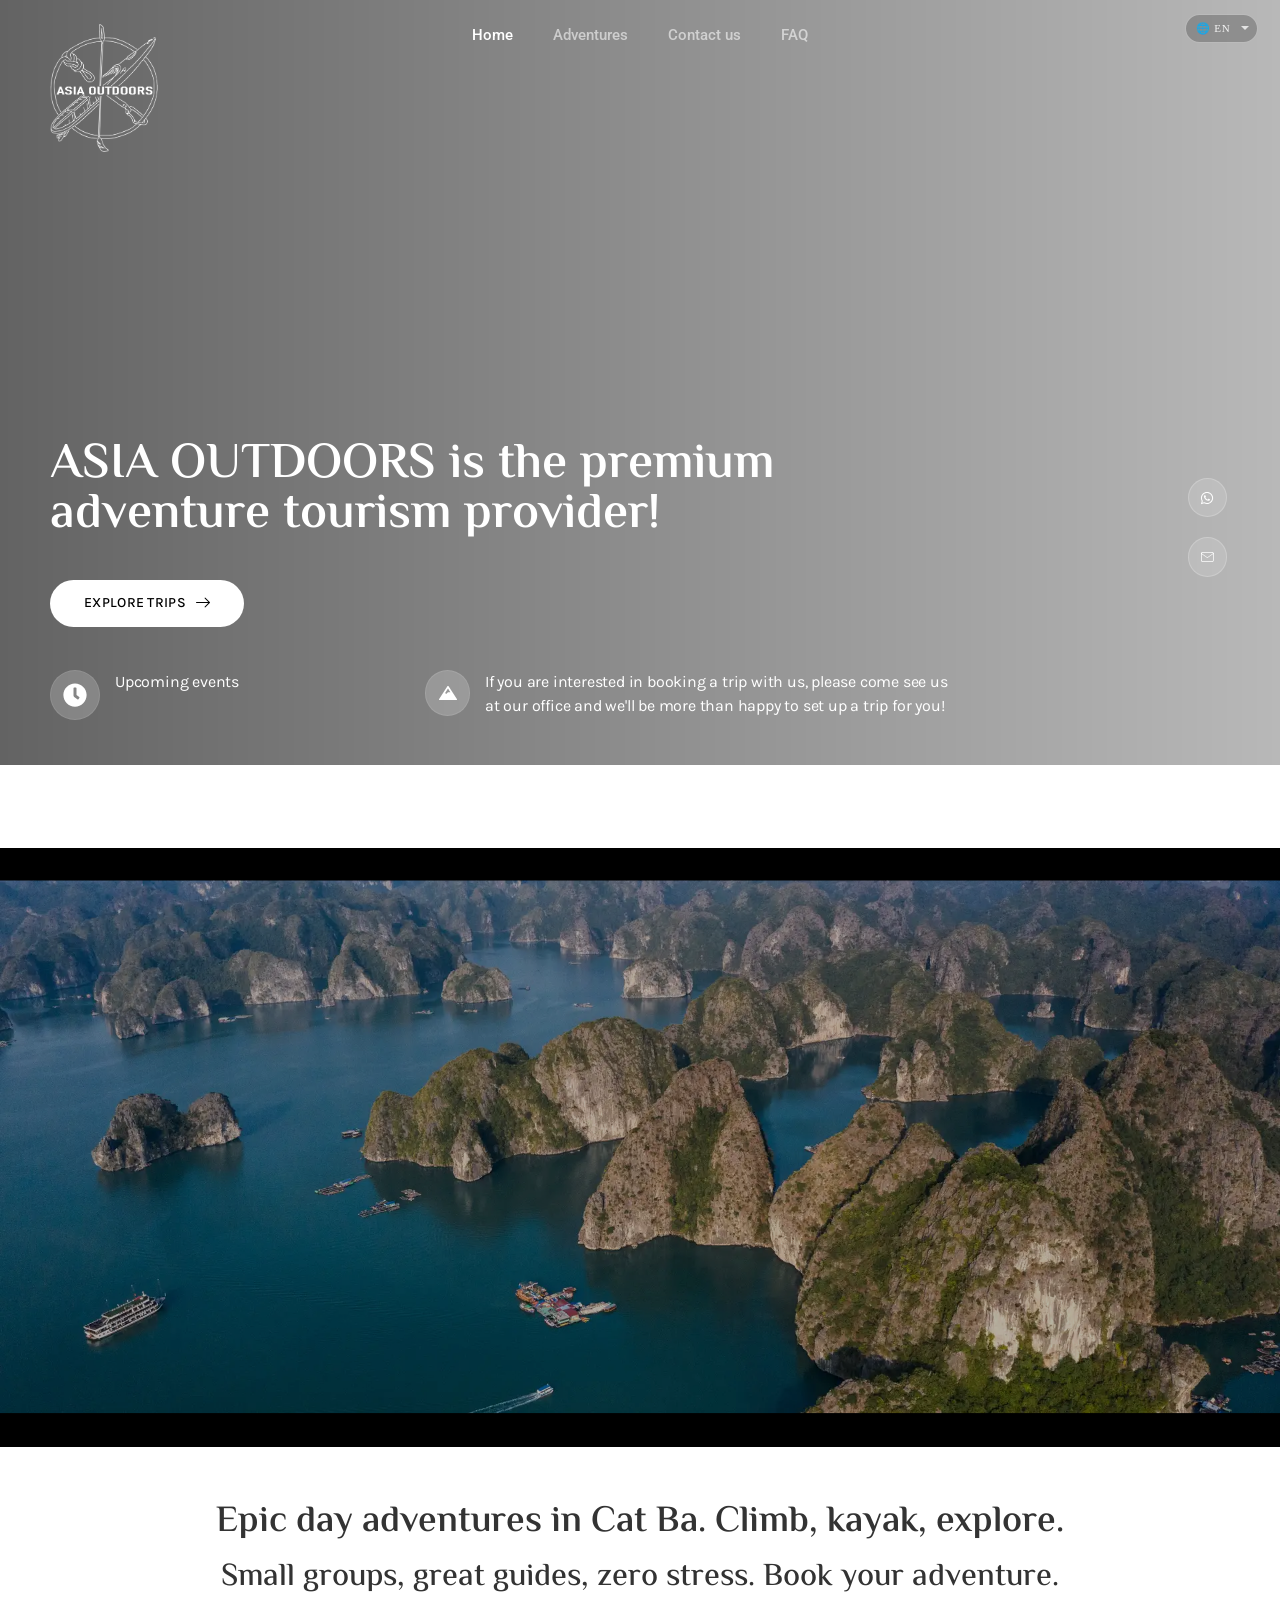
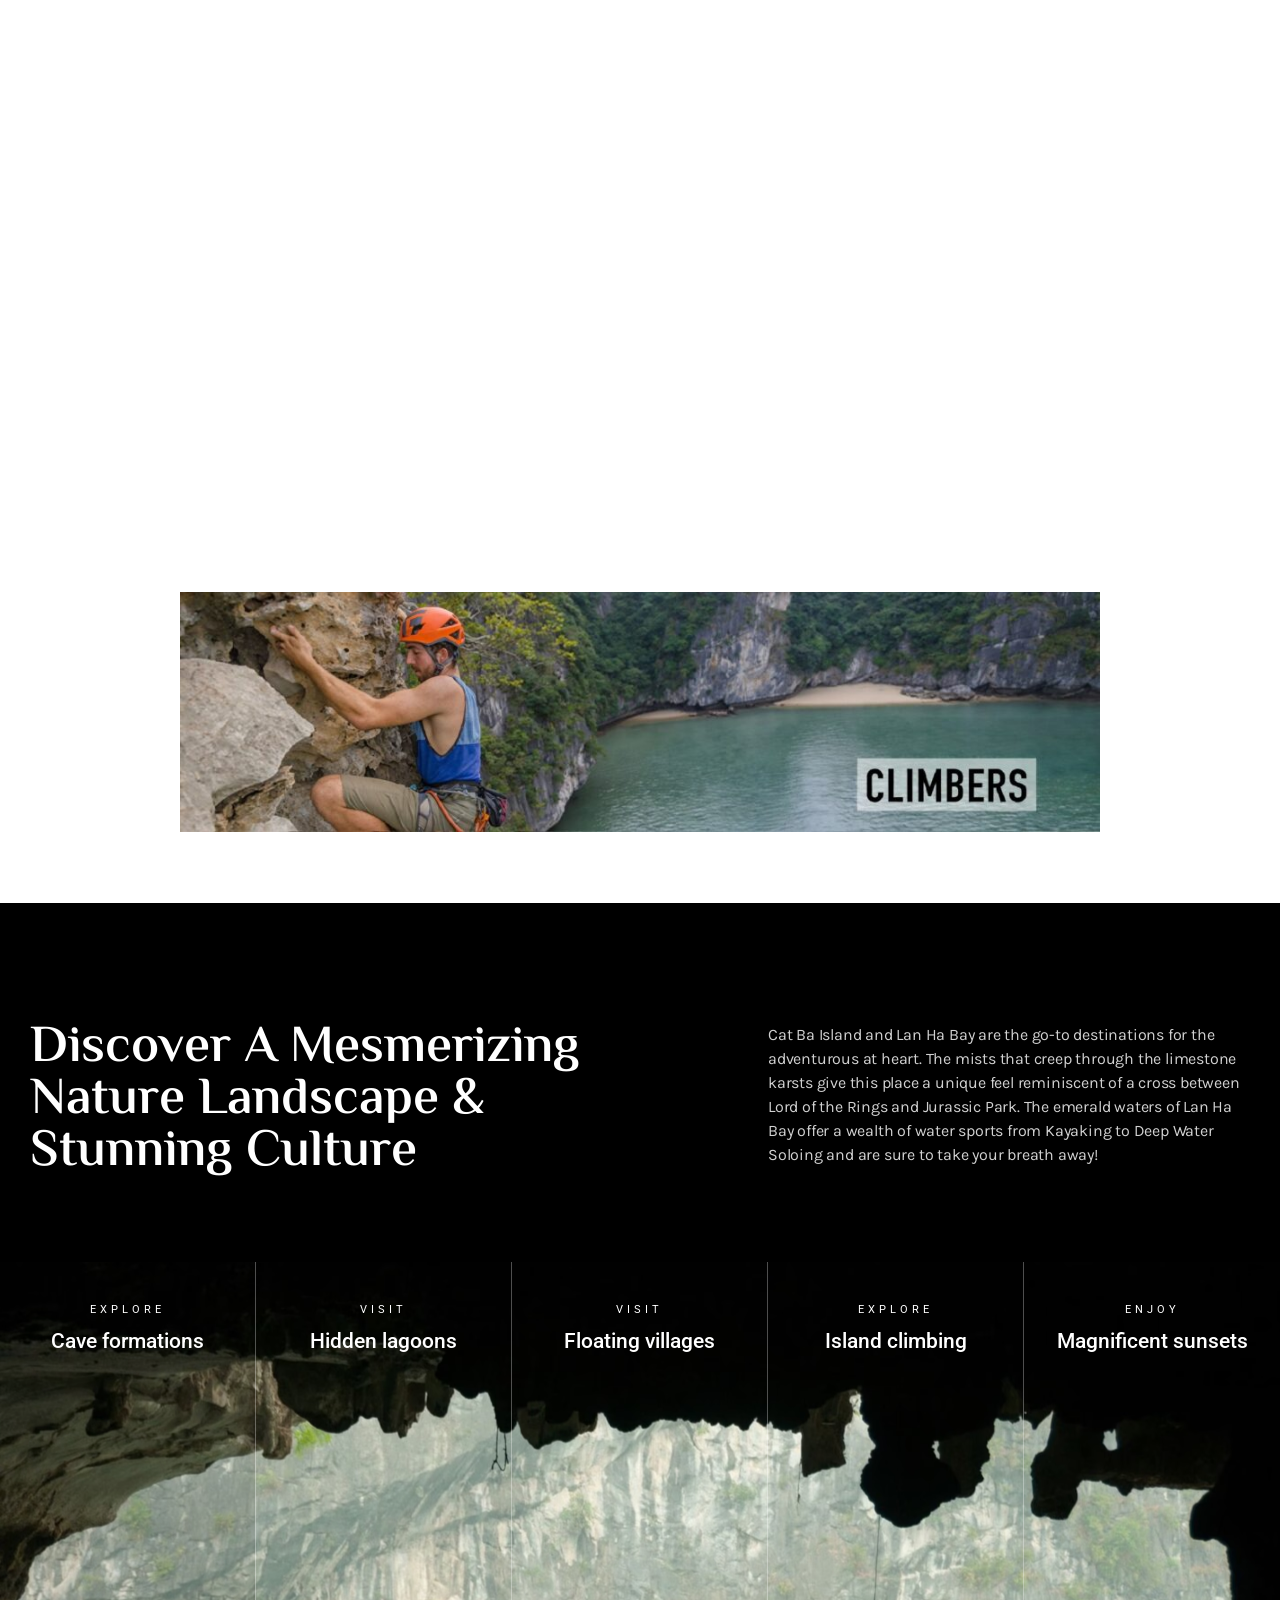
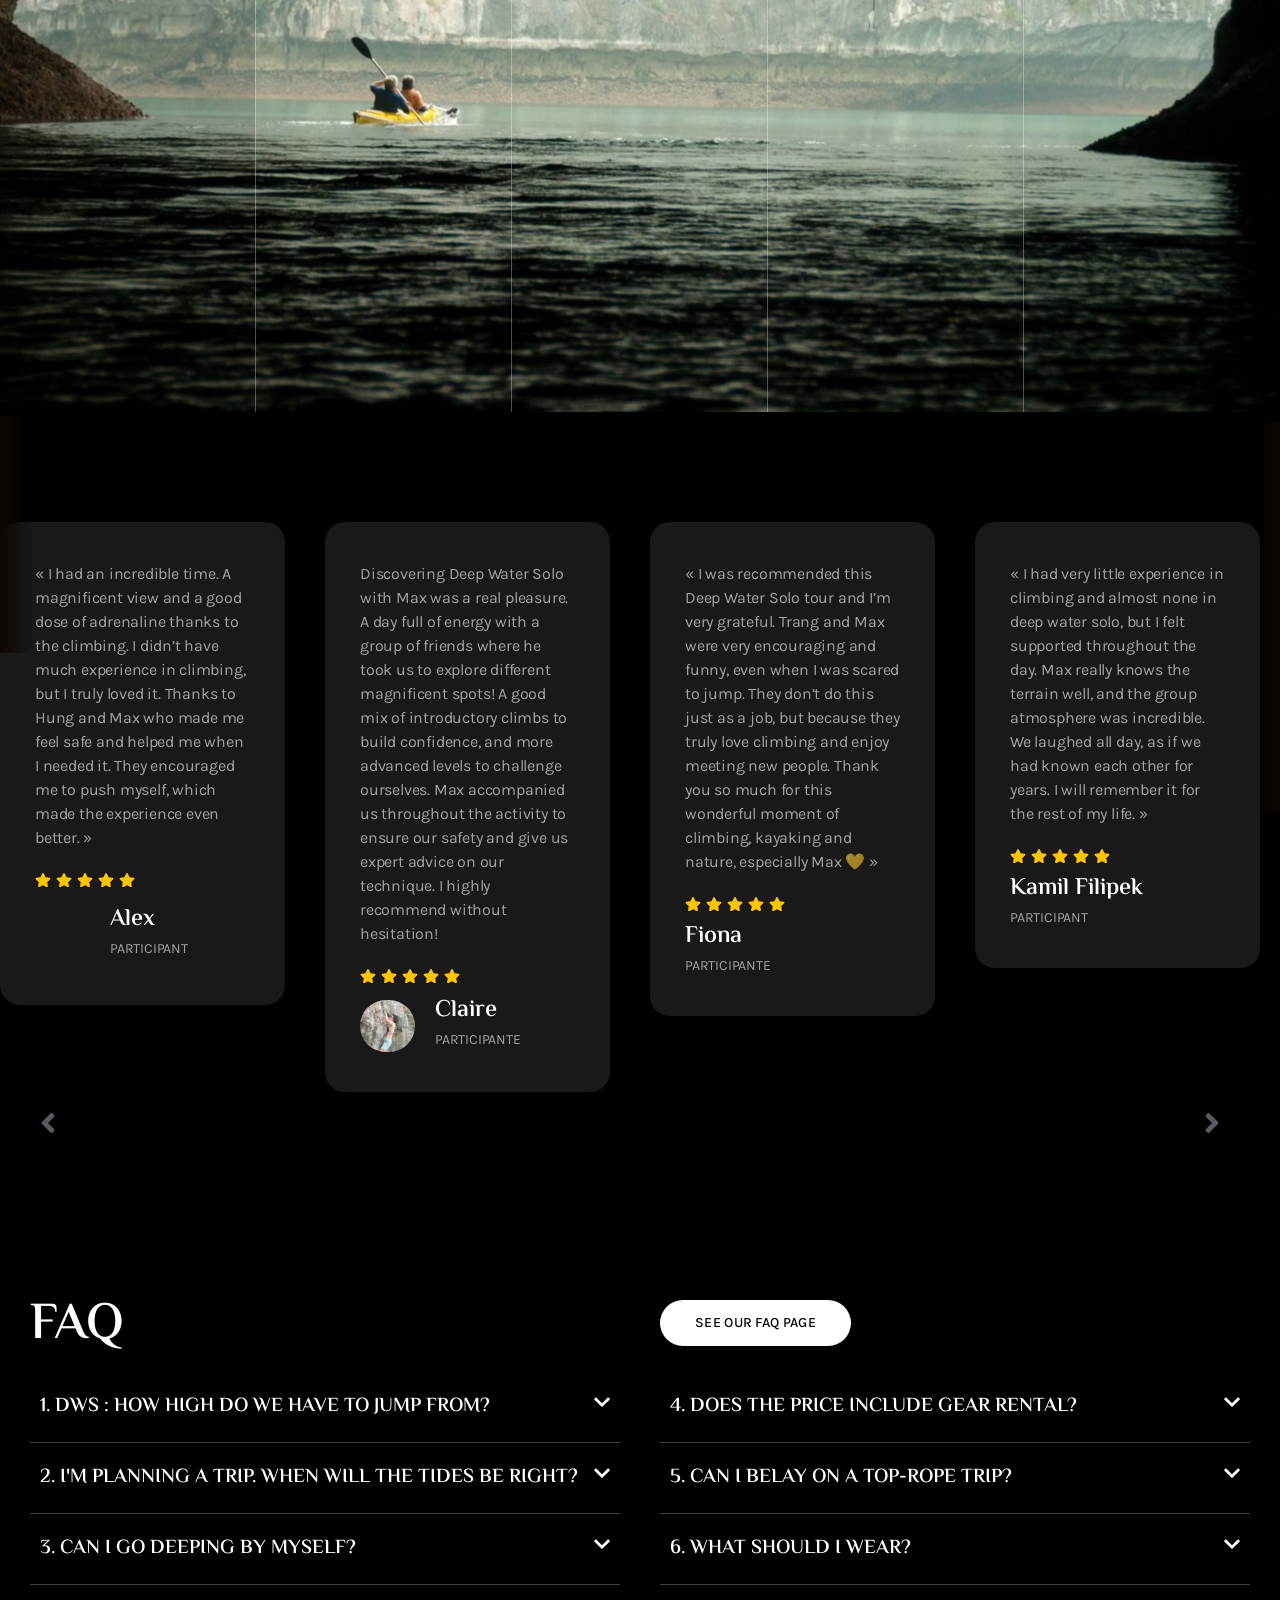
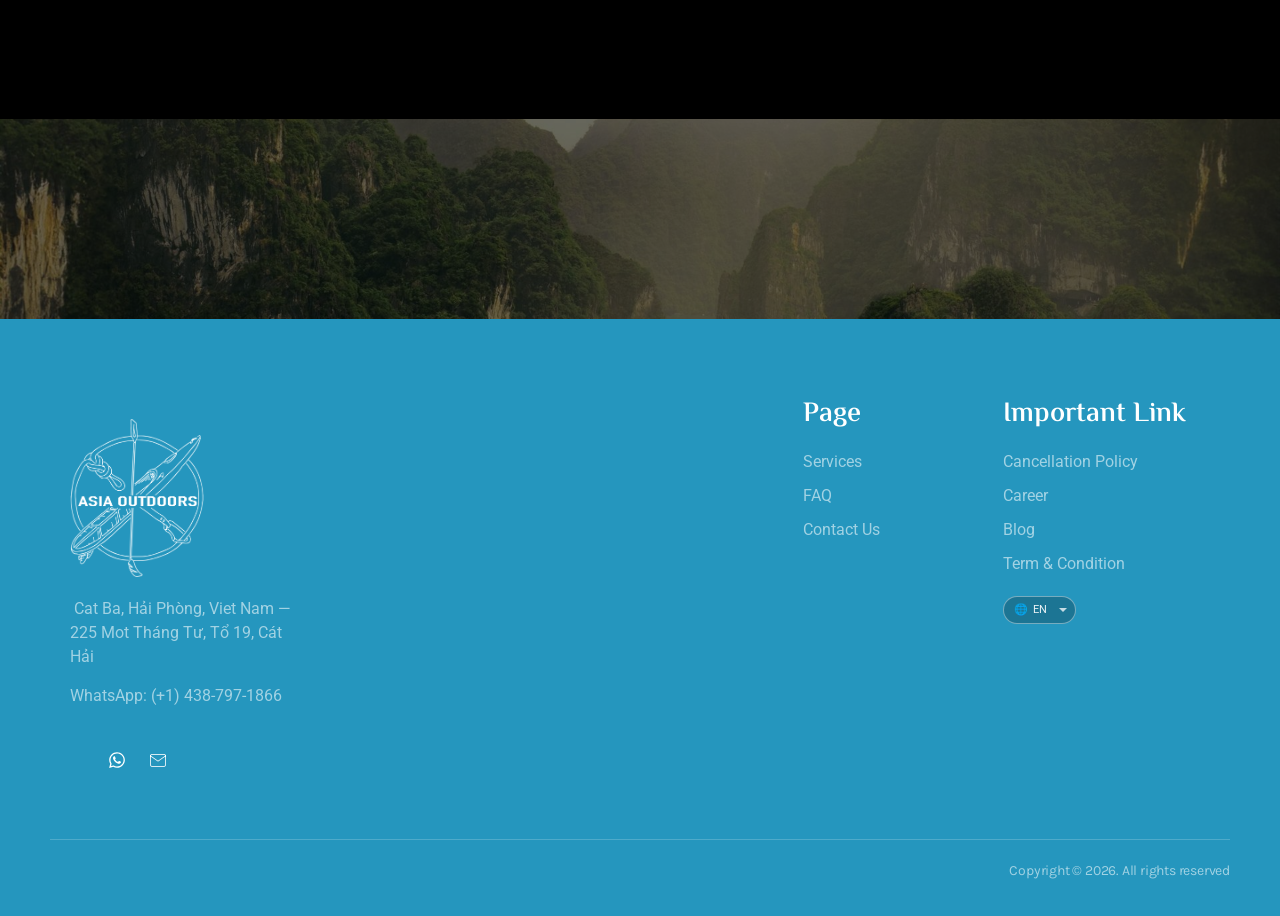
==== commit a575da0a: "Add Google Analytics 4 (G-BBXWYRQ43D) to all pages + generate_lead conversion event on contact form " ====
--- a/index.html
+++ b/index.html
@@ -2,6 +2,9 @@
 <html lang="en-US" prefix="og: https://ogp.me/ns#">
 <head>
 	<meta charset="UTF-8">
+<!-- Google Analytics 4 -->
+<script async src="https://www.googletagmanager.com/gtag/js?id=G-BBXWYRQ43D"></script>
+<script>window.dataLayer=window.dataLayer||[];function gtag(){dataLayer.push(arguments);}gtag('js',new Date());gtag('config','G-BBXWYRQ43D');</script>
 	<meta name="viewport" content="width=device-width, initial-scale=1">
 	<link rel="profile" href="https://gmpg.org/xfn/11">
 	
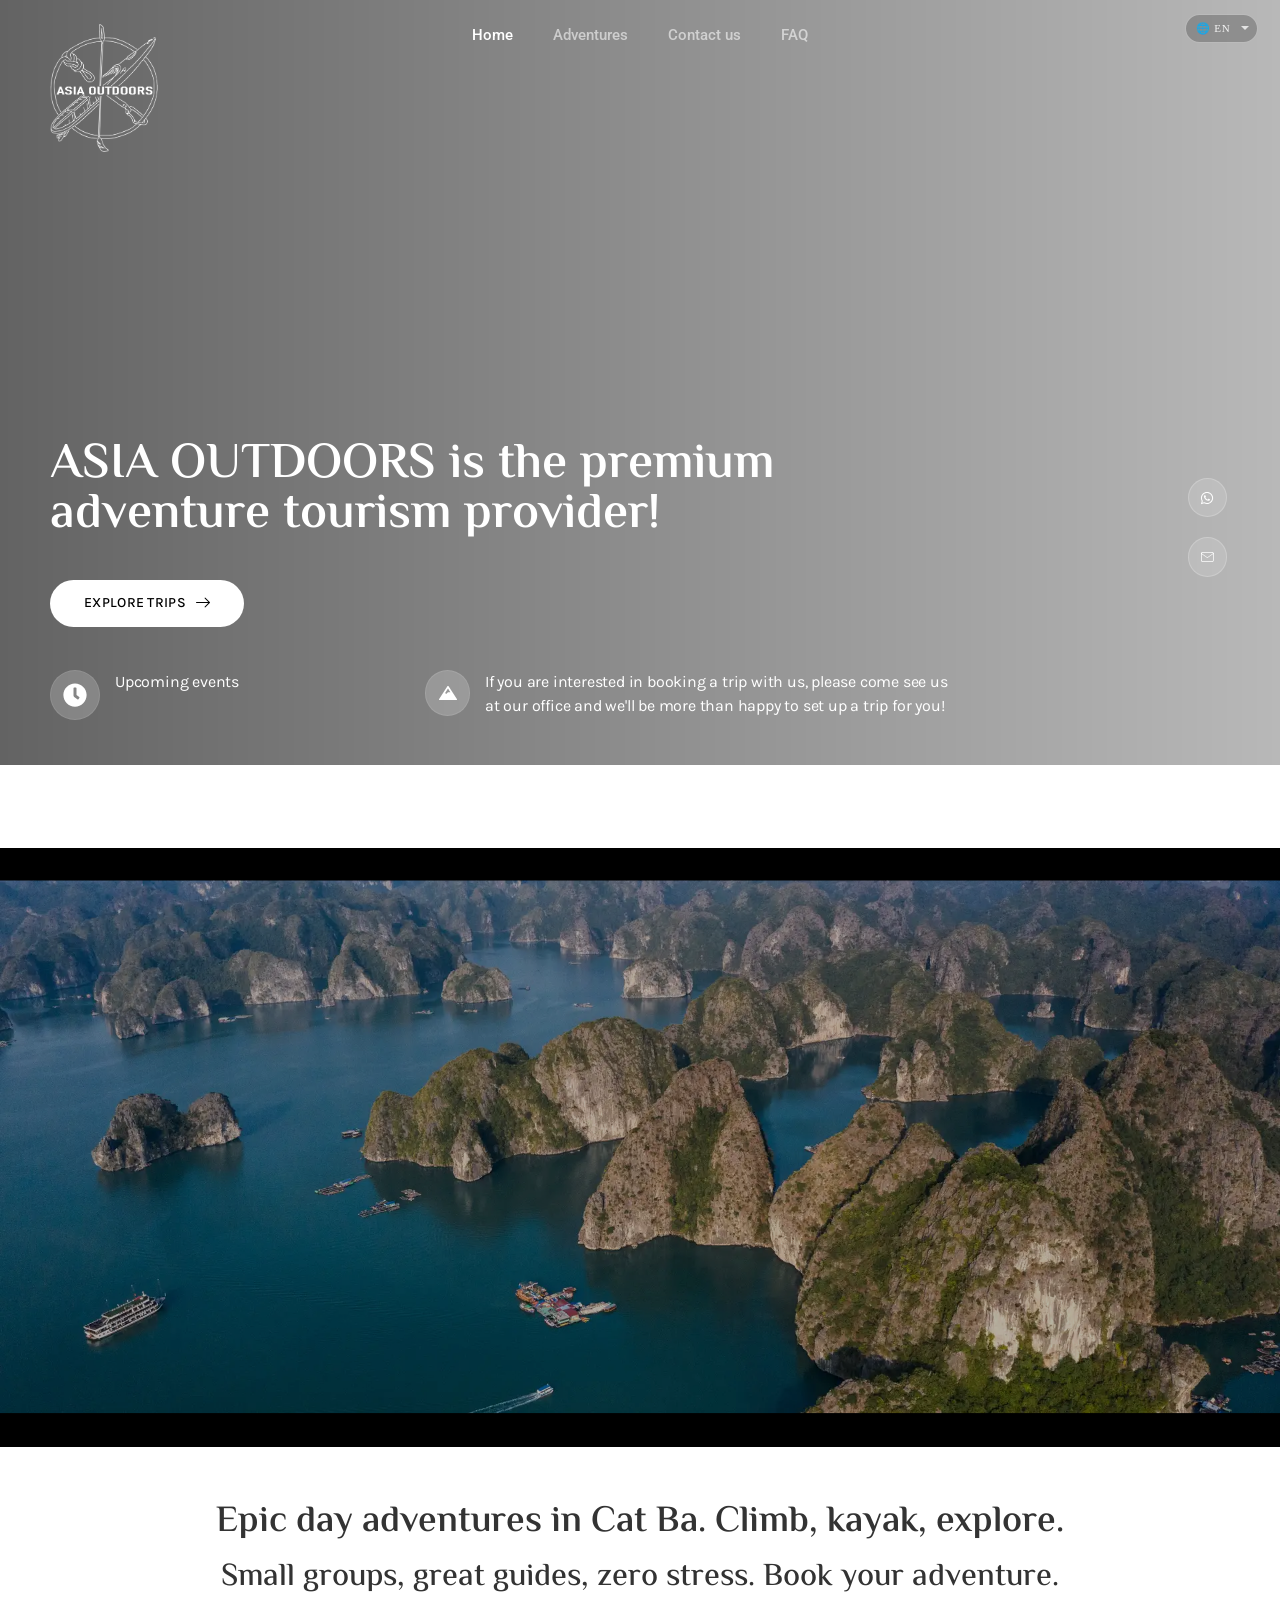
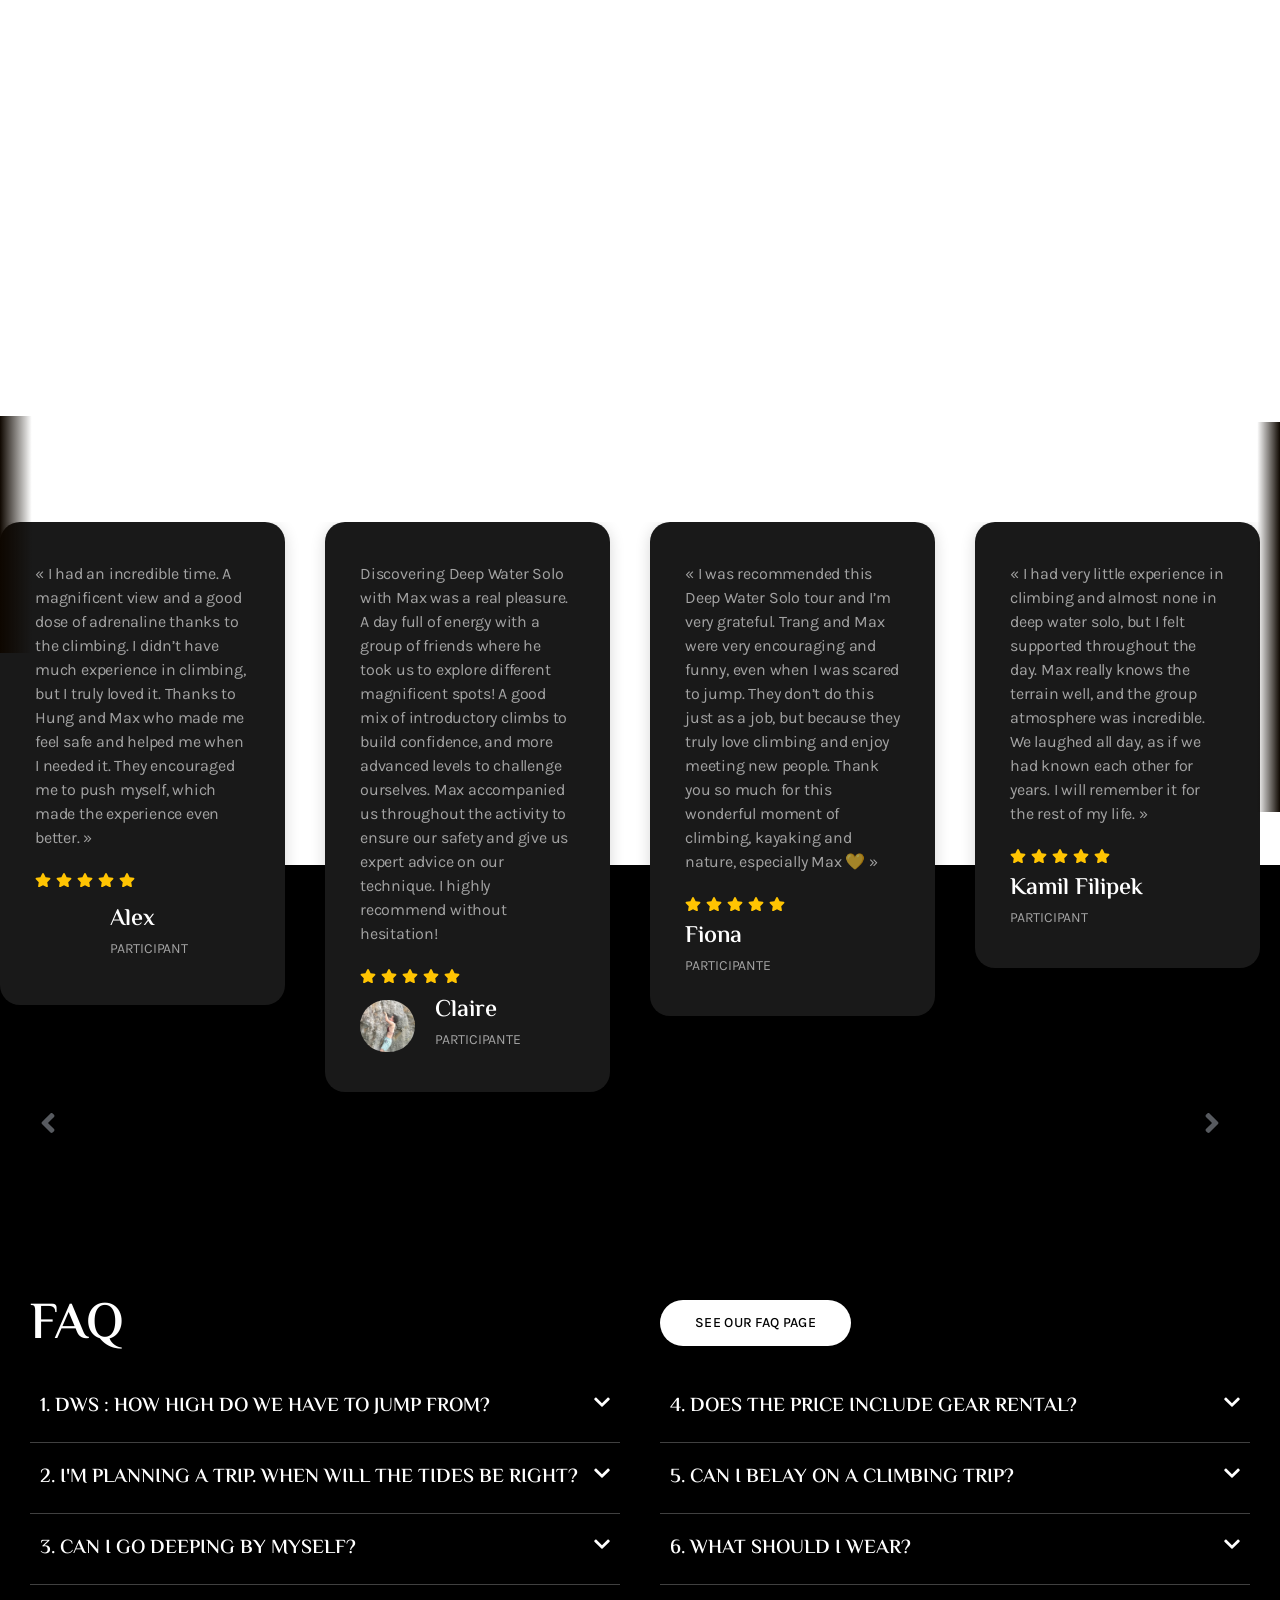
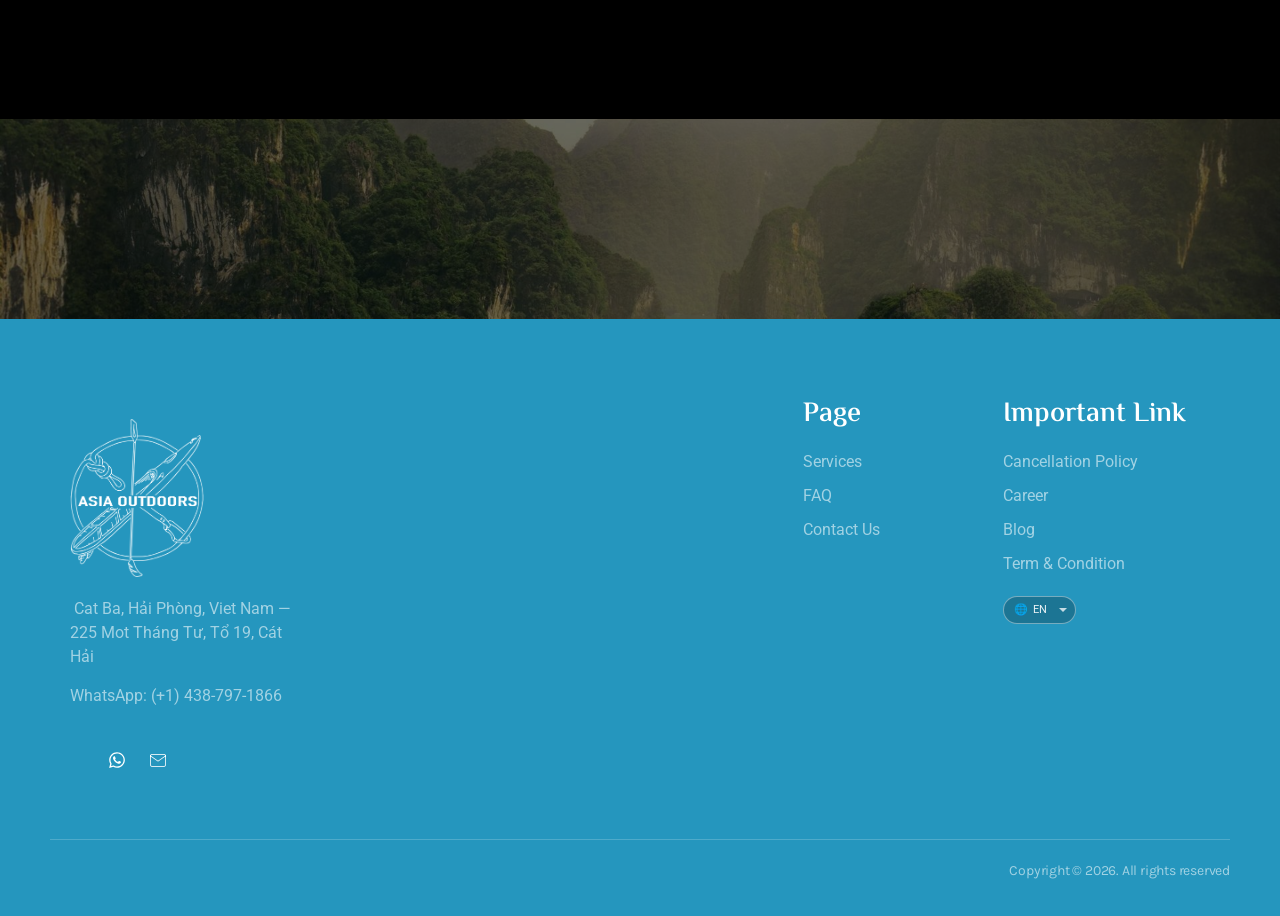
==== commit 364dd58d: "Update index.html" ====
--- a/index.html
+++ b/index.html
@@ -841,7 +841,7 @@
             </div><div class="card-wrapper ">
                 <div class="card-header">
                     <a href="#expand-2c45923" class="card-header-button" aria-expanded="false" data-target="#expand-2c45923" aria-controls="expand-2c45923">
-                        <span class="title">5. CAN I BELAY ON A TOP-ROPE TRIP?</span><div class="right-icon-group">
+                        <span class="title">5. CAN I BELAY ON A CLIMBING TRIP?</span><div class="right-icon-group">
                 <div class="normal-icon"><svg aria-hidden="true" class="e-font-icon-svg e-fas-chevron-down" viewBox="0 0 448 512" xmlns="http://www.w3.org/2000/svg"><path d="M207.029 381.476L12.686 187.132c-9.373-9.373-9.373-24.569 0-33.941l22.667-22.667c9.357-9.357 24.522-9.375 33.901-.04L224 284.505l154.745-154.021c9.379-9.335 24.544-9.317 33.901.04l22.667 22.667c9.373 9.373 9.373 24.569 0 33.941L240.971 381.476c-9.373 9.372-24.569 9.372-33.942 0z"></path></svg></div>
                 <div class="active-icon"><svg aria-hidden="true" class="e-font-icon-svg e-fas-chevron-up" viewBox="0 0 448 512" xmlns="http://www.w3.org/2000/svg"><path d="M240.971 130.524l194.343 194.343c9.373 9.373 9.373 24.569 0 33.941l-22.667 22.667c-9.357 9.357-24.522 9.375-33.901.04L224 227.495 69.255 381.516c-9.379 9.335-24.544 9.317-33.901-.04l-22.667-22.667c-9.373-9.373-9.373-24.569 0-33.941L207.03 130.525c9.372-9.373 24.568-9.373 33.941-.001z"></path></svg></div>
             </div>
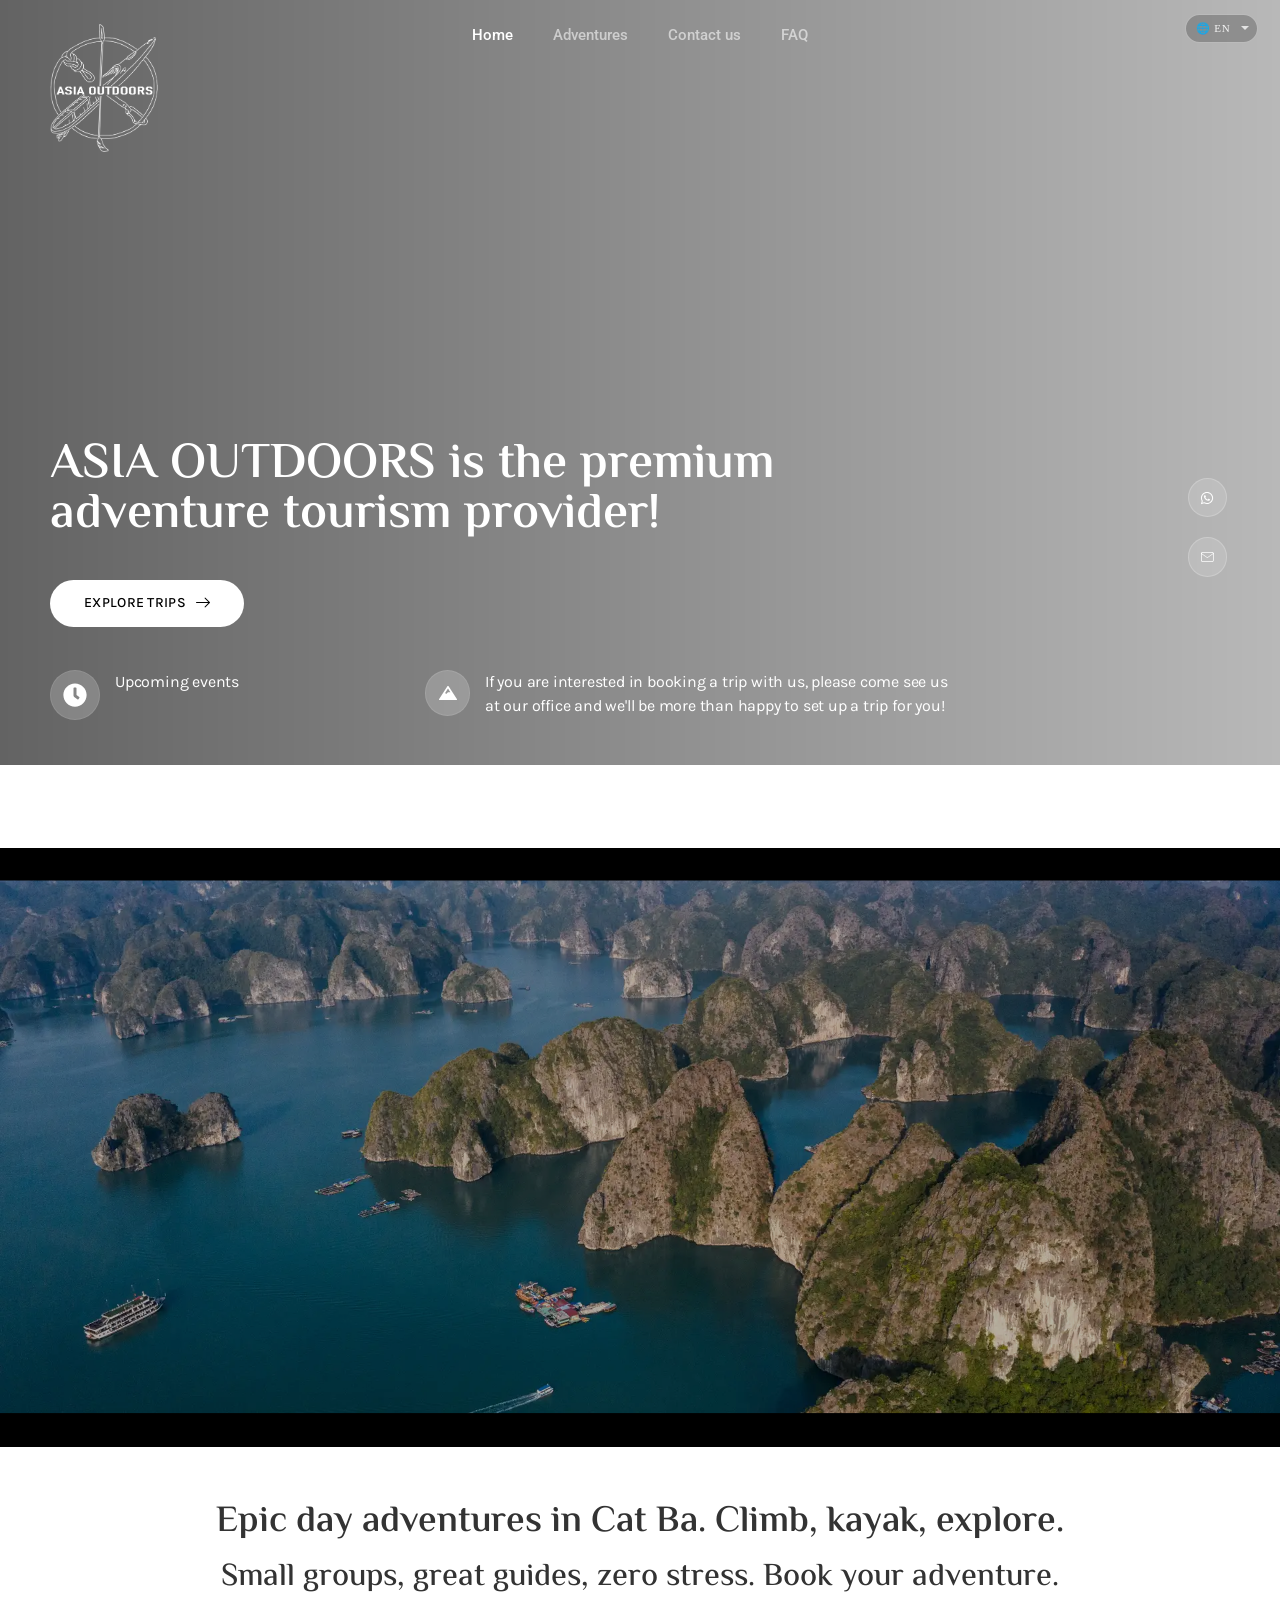
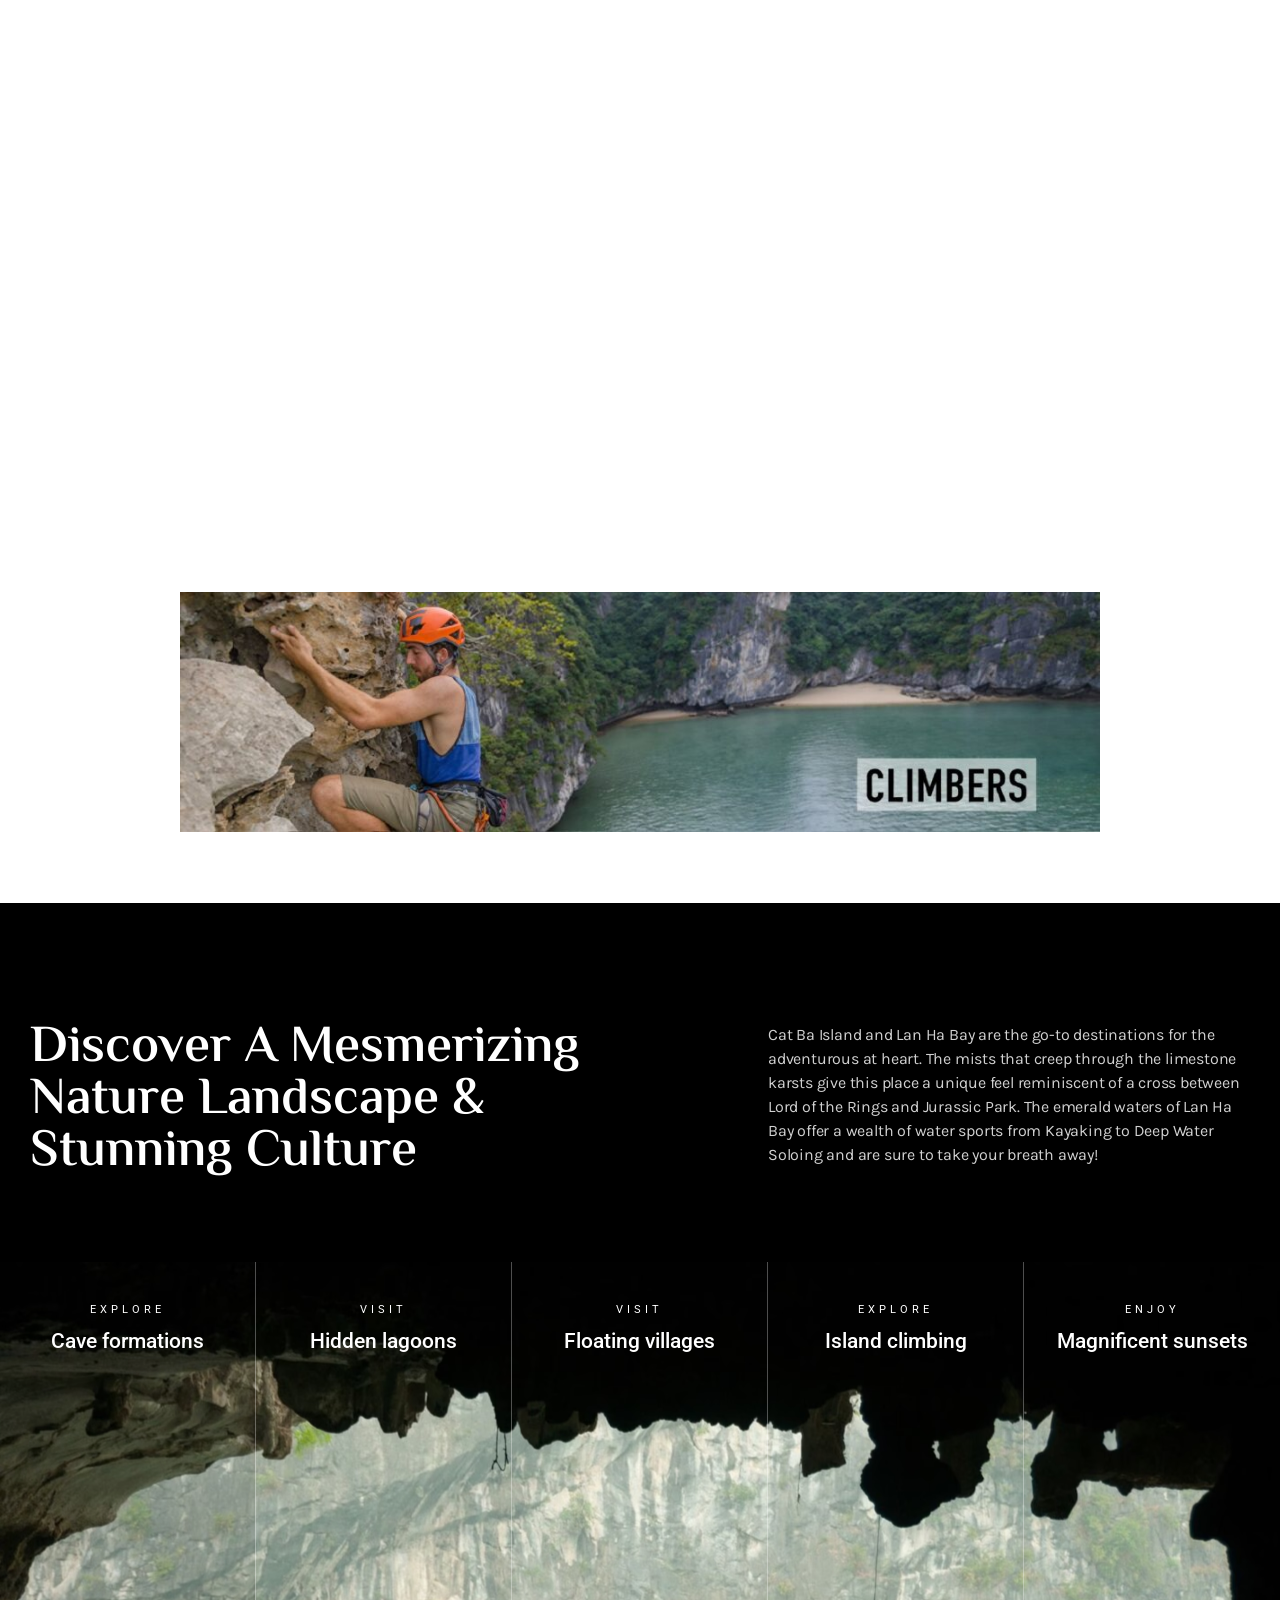
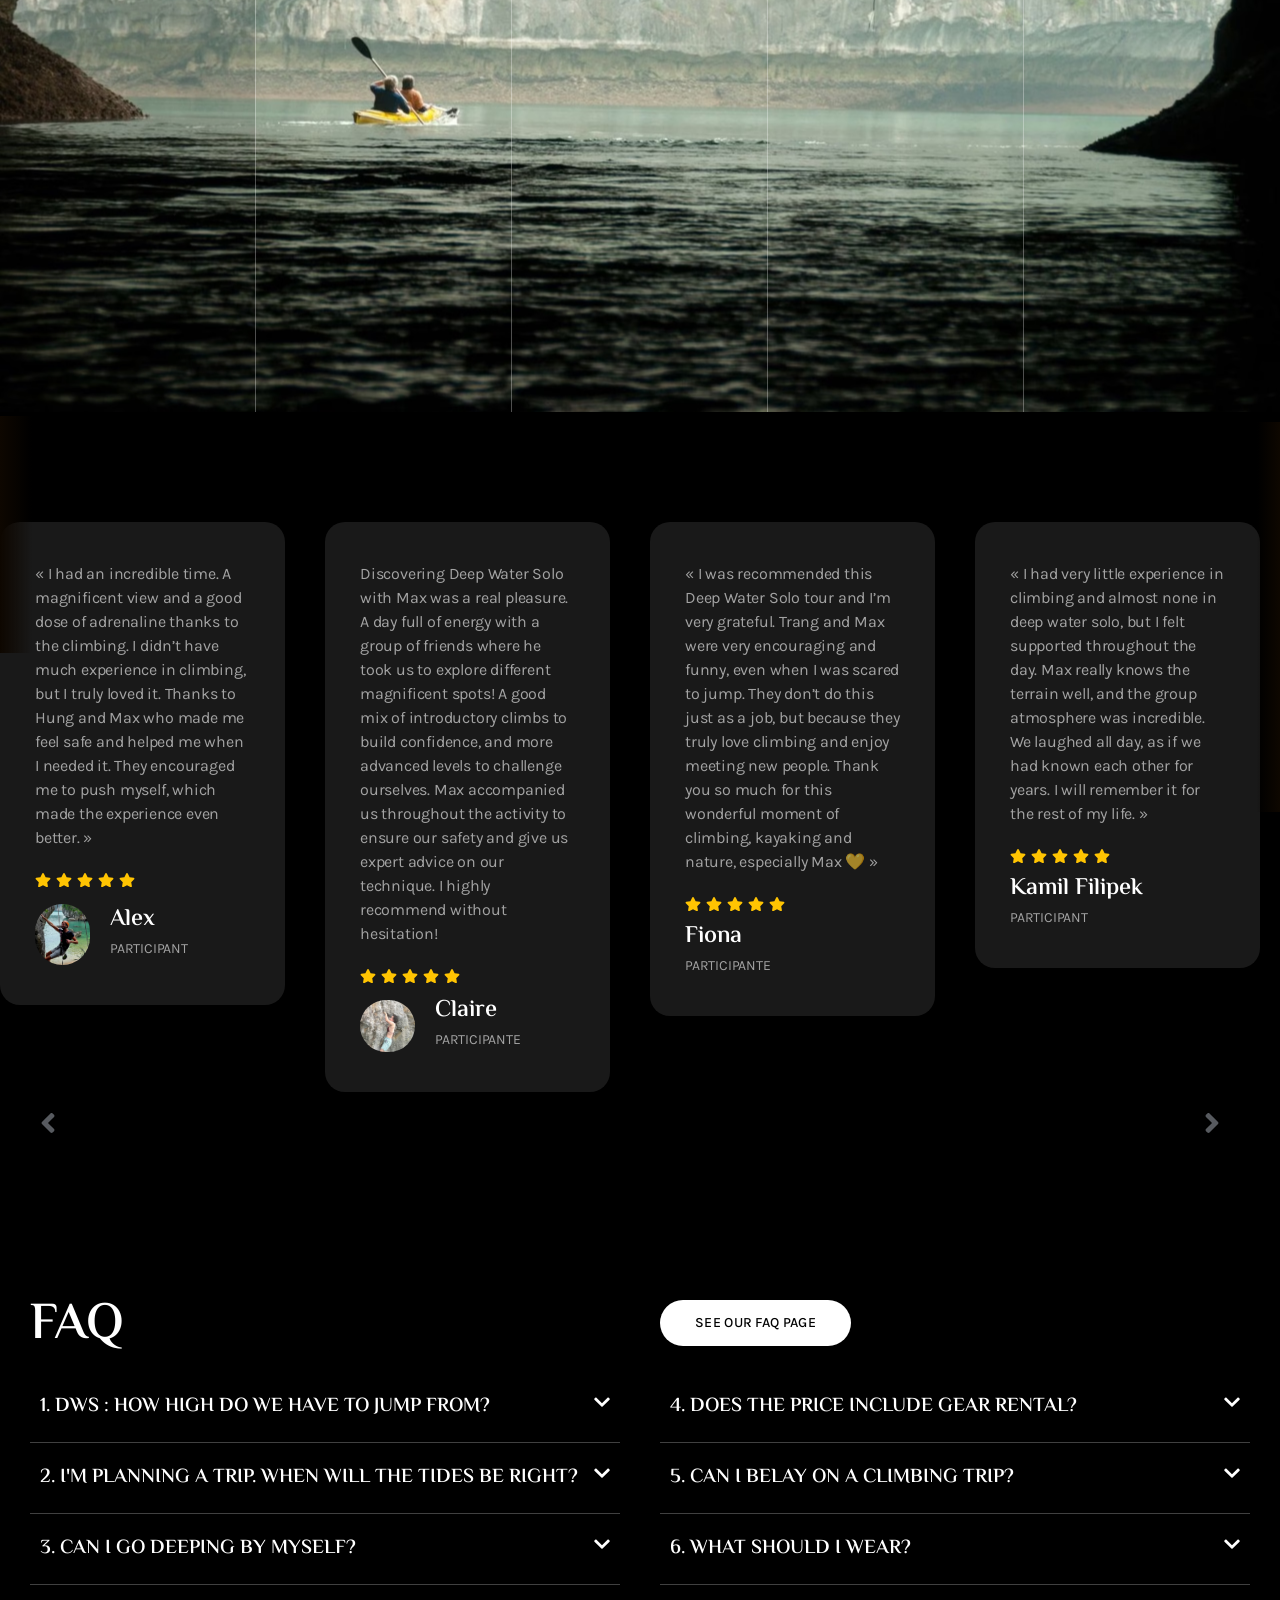
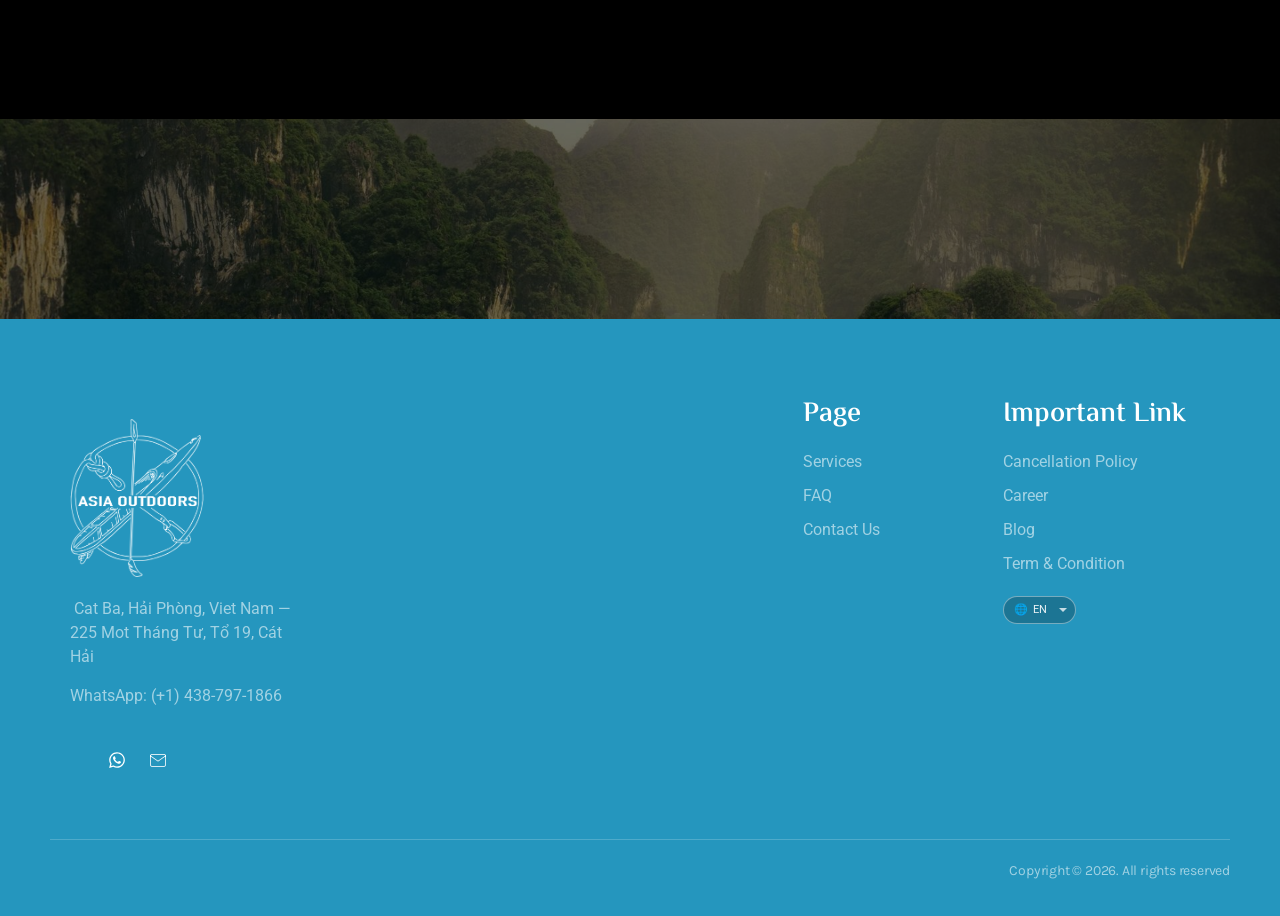
==== commit b94f737b: "Retire /retraite-dws and 301 it to Core Aliveness Project The French DWS retreat no longer lives on " ====
--- a/index.html
+++ b/index.html
@@ -523,7 +523,7 @@
 				<div class="elementor-element elementor-element-7f135d6 elementor-button-info elementor-widget elementor-widget-button" data-id="7f135d6" data-element_type="widget" data-e-type="widget" data-widget_type="button.default" style="display:none">
 				<div class="elementor-widget-container">
 									<div class="elementor-button-wrapper">
-					<a class="elementor-button elementor-button-link elementor-size-sm" href="retraite-dws.html">
+					<a class="elementor-button elementor-button-link elementor-size-sm" href="https://corealivenessproject.com/retraite-dws-nov-2026/?lang=en" target="_blank" rel="noopener">
 						<span class="elementor-button-content-wrapper">
 									<span class="elementor-button-text">Check our Fall DWS Retreats</span>
 					</span>
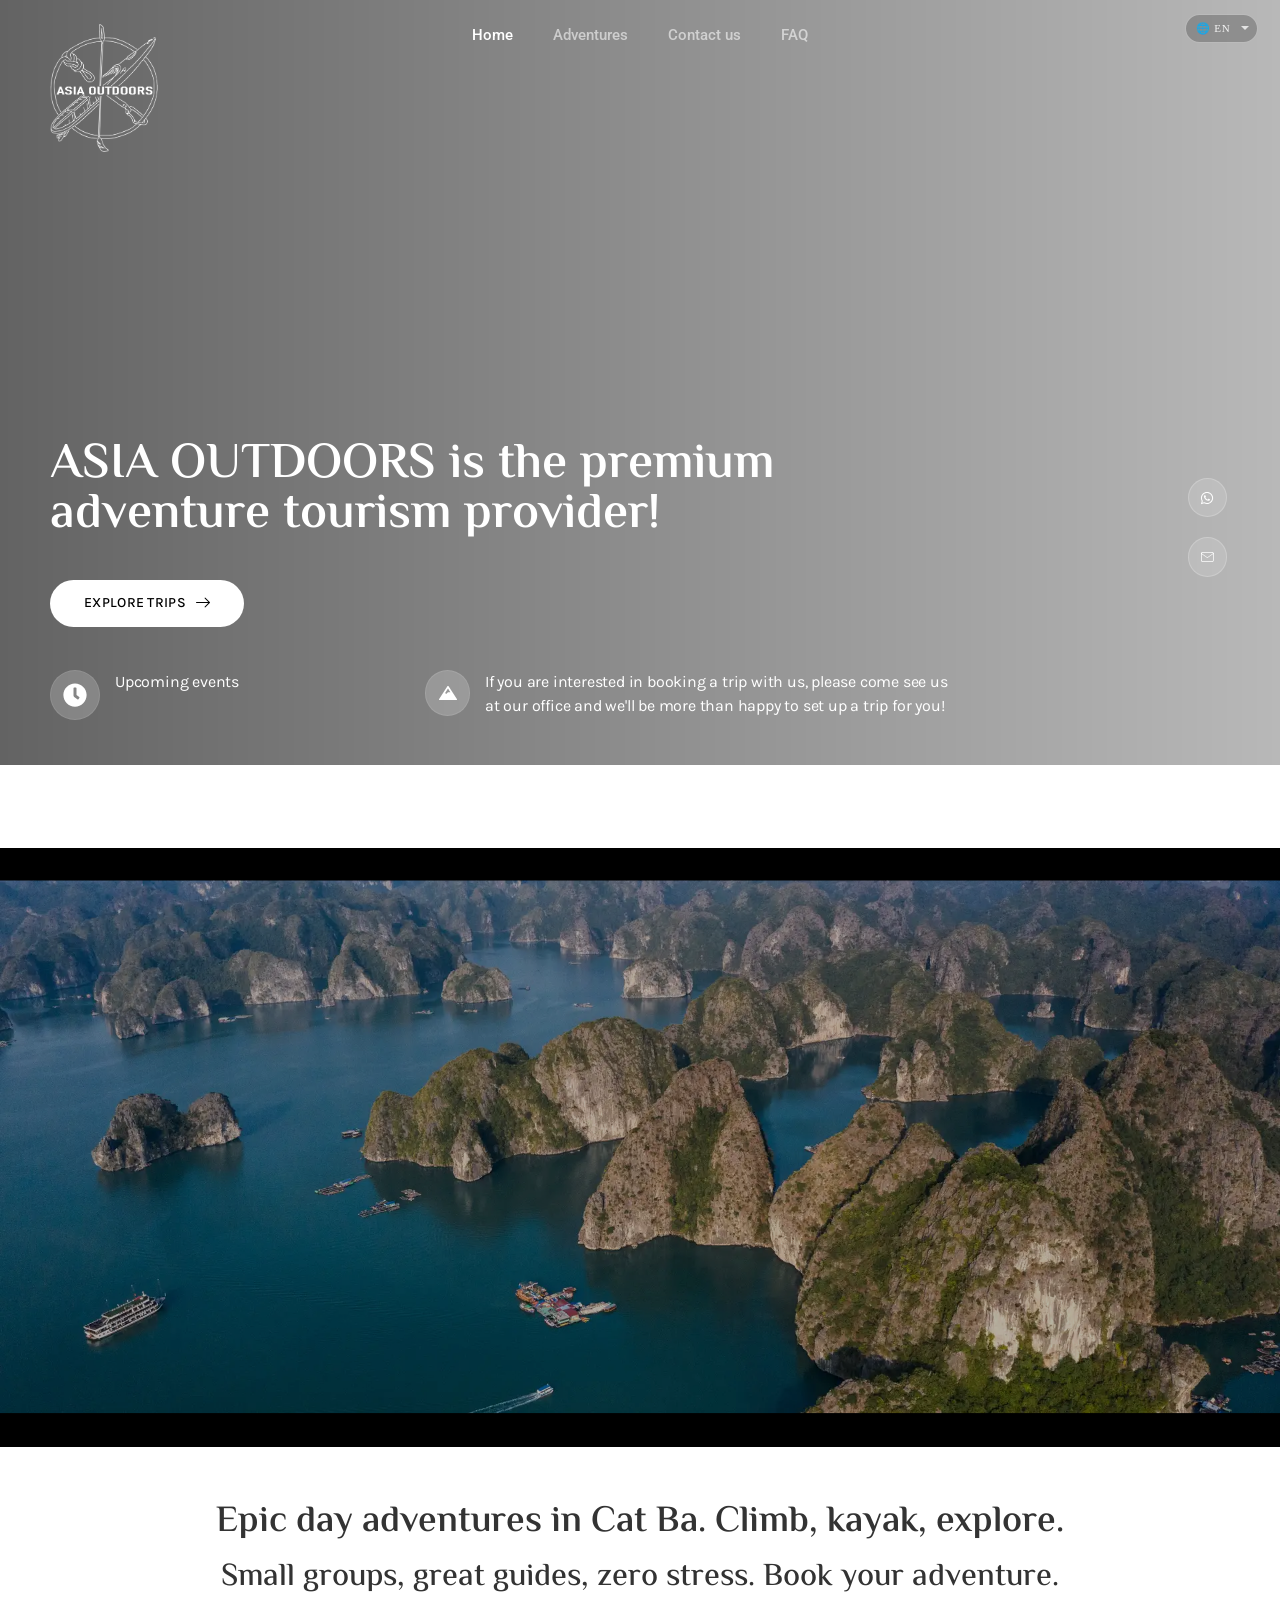
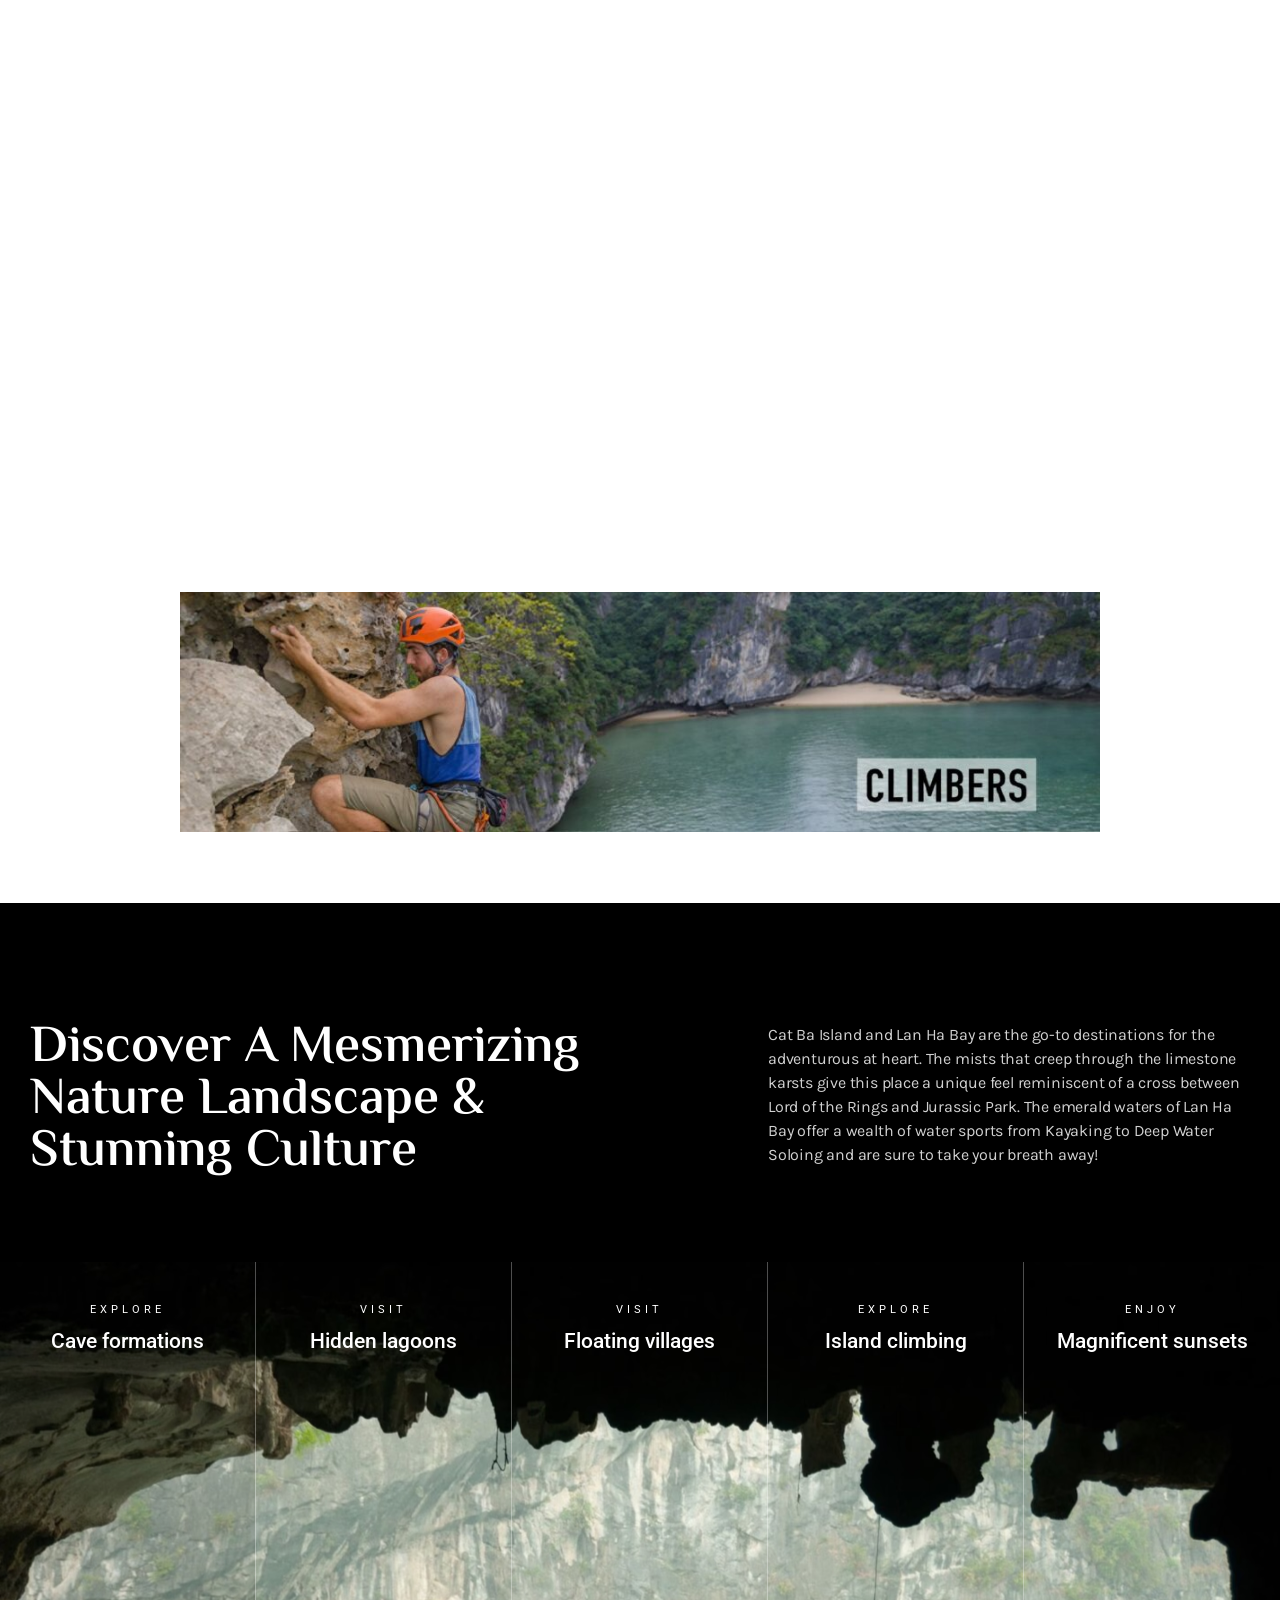
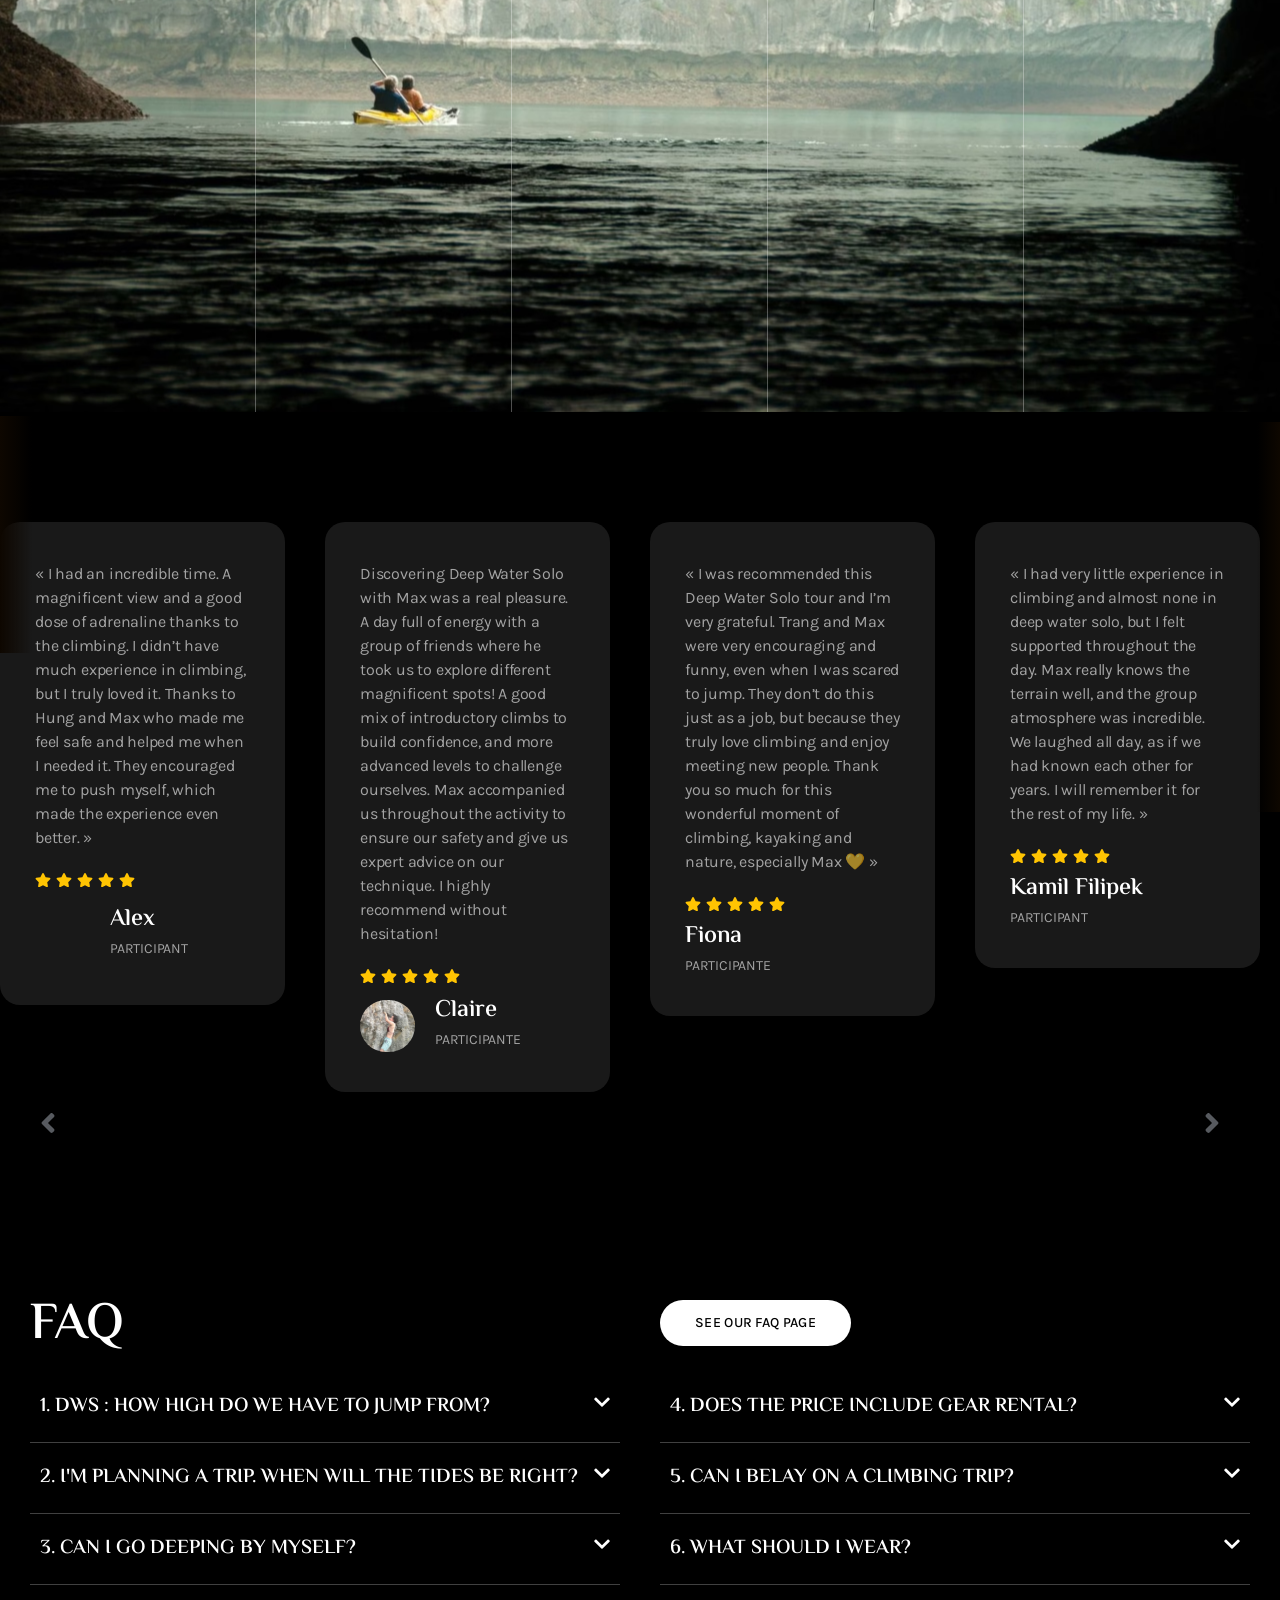
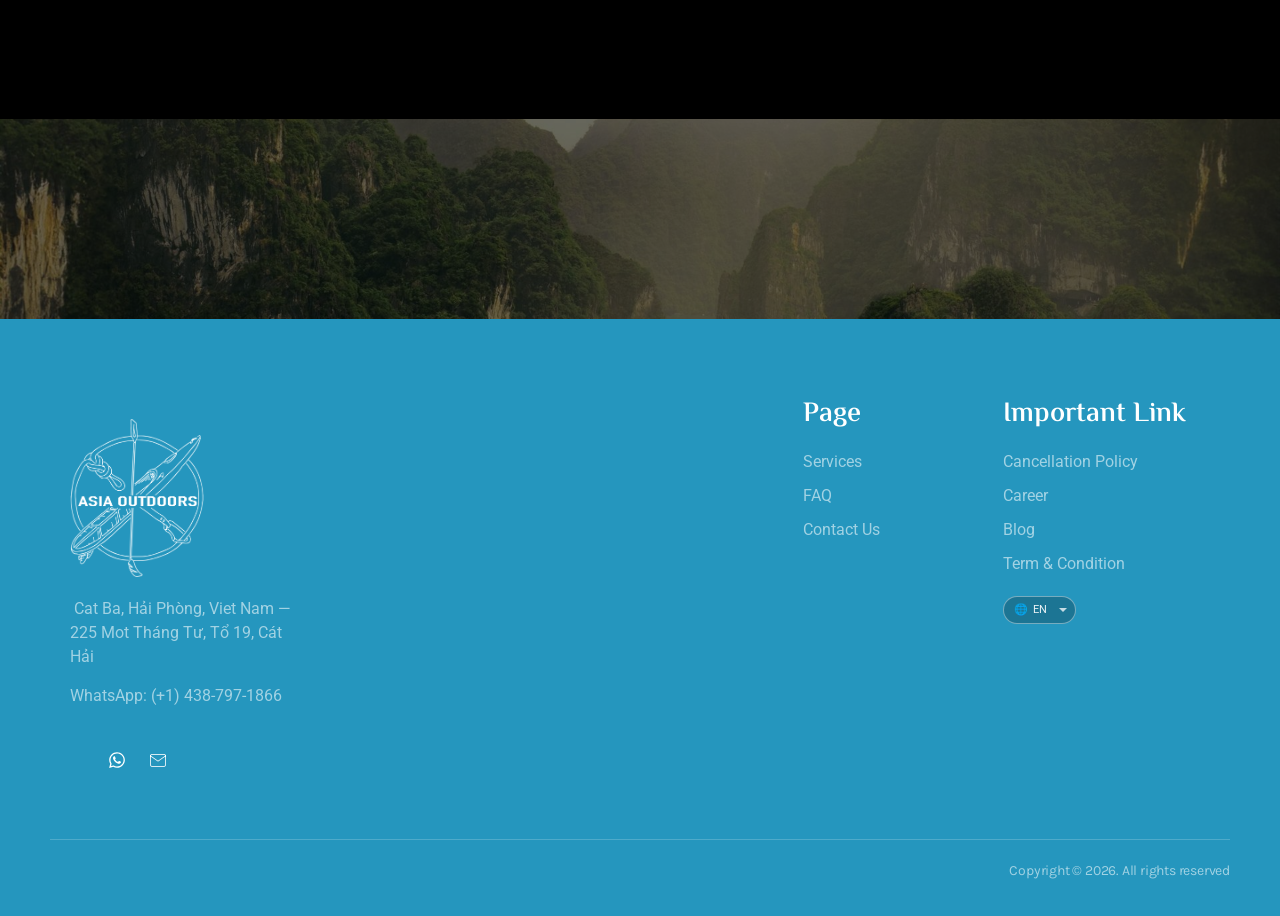
==== commit 6b602586: "Replace old +84 338 715 366 number with +1 438 797 1866 everywhere The Asia Outdoors contact number " ====
--- a/index.html
+++ b/index.html
@@ -57,7 +57,7 @@
       "contactPoint": {
         "@type": "ContactPoint",
         "contactType": "customer support",
-        "telephone": "+84-338-715-366",
+        "telephone": "+1-438-797-1866",
         "email": "info@asiaoutdoors.vn",
         "availableLanguage": ["English", "French", "Chinese", "Russian", "Vietnamese", "Spanish"]
       }
@@ -68,7 +68,7 @@
       "name": "Asia Outdoors",
       "description": "Premier adventure tourism on Cat Ba Island — guided rock climbing, Deep Water Solo (DWS), and sea kayaking in Lan Ha Bay, Vietnam. Licensed operator by Cat Ba National Park.",
       "url": "https://asiaoutdoors.vn",
-      "telephone": "+84-338-715-366",
+      "telephone": "+1-438-797-1866",
       "email": "info@asiaoutdoors.vn",
       "address": {
         "@type": "PostalAddress",
@@ -883,7 +883,7 @@
 				</div>
 				<div class="elementor-element elementor-element-2d5c84c elementor-widget elementor-widget-heading" data-id="2d5c84c" data-element_type="widget" data-e-type="widget" data-widget_type="heading.default">
 				<div class="elementor-widget-container">
-					<h2 class="elementor-heading-title elementor-size-default"><a href="https://wa.me/84338715366" target="_blank" rel="noopener">Or just text us on WhatsApp:&nbsp;<br>(+1) 438-797-1866</a></h2>				</div>
+					<h2 class="elementor-heading-title elementor-size-default"><a href="https://wa.me/14387971866" target="_blank" rel="noopener">Or just text us on WhatsApp:&nbsp;<br>(+1) 438-797-1866</a></h2>				</div>
 				</div>
 					</div>
 		</div>
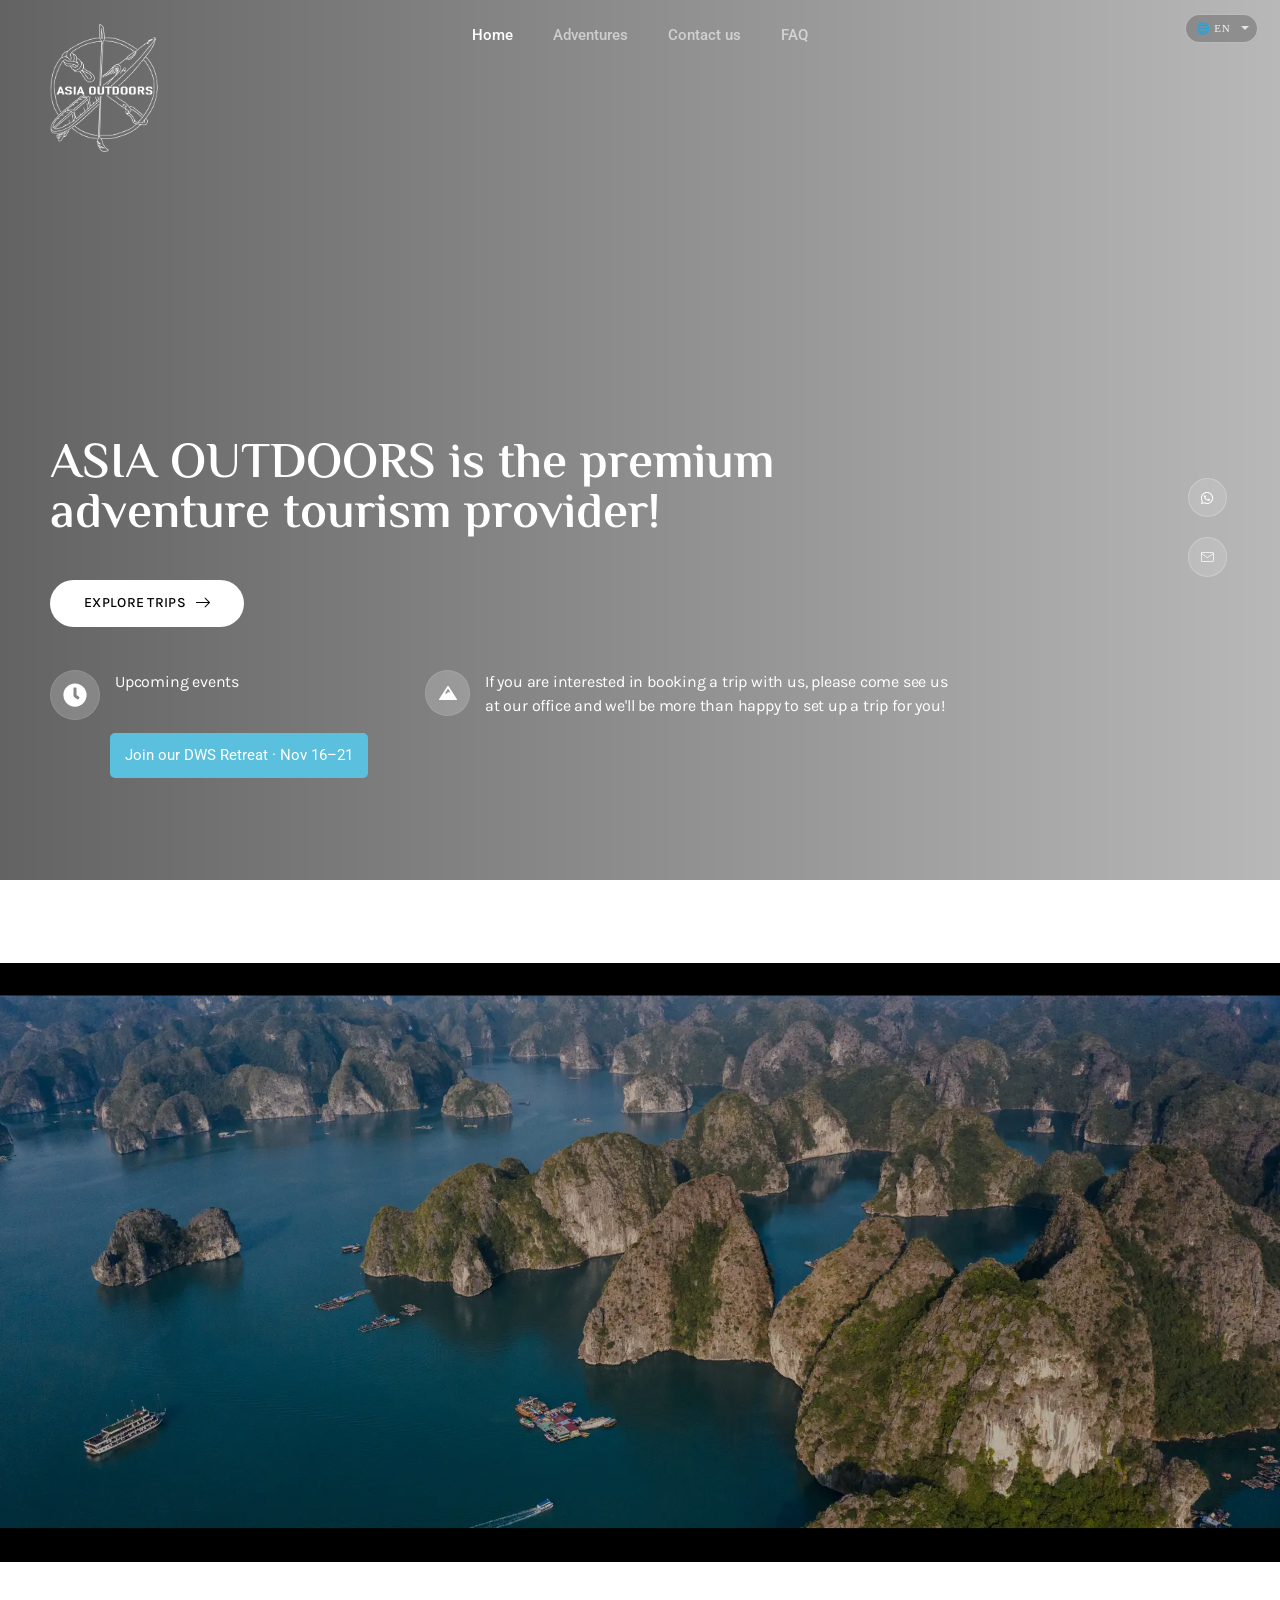
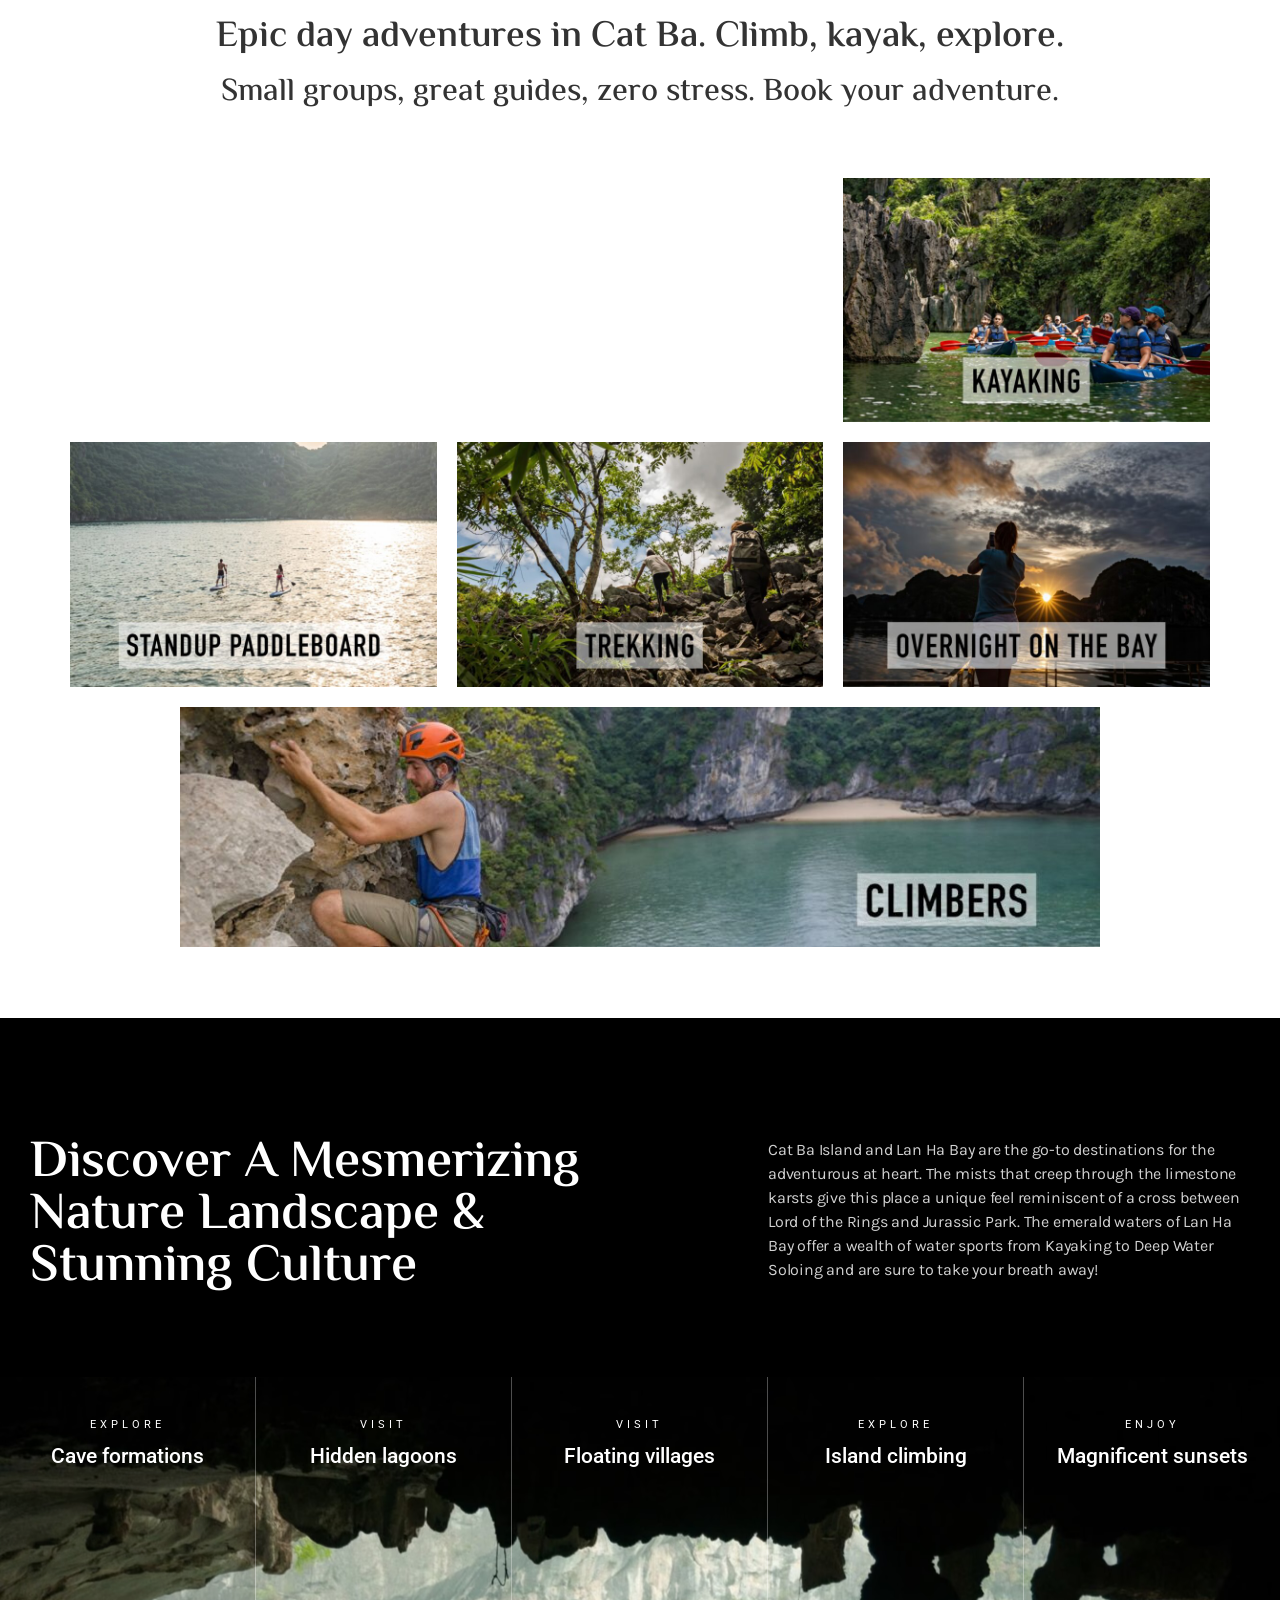
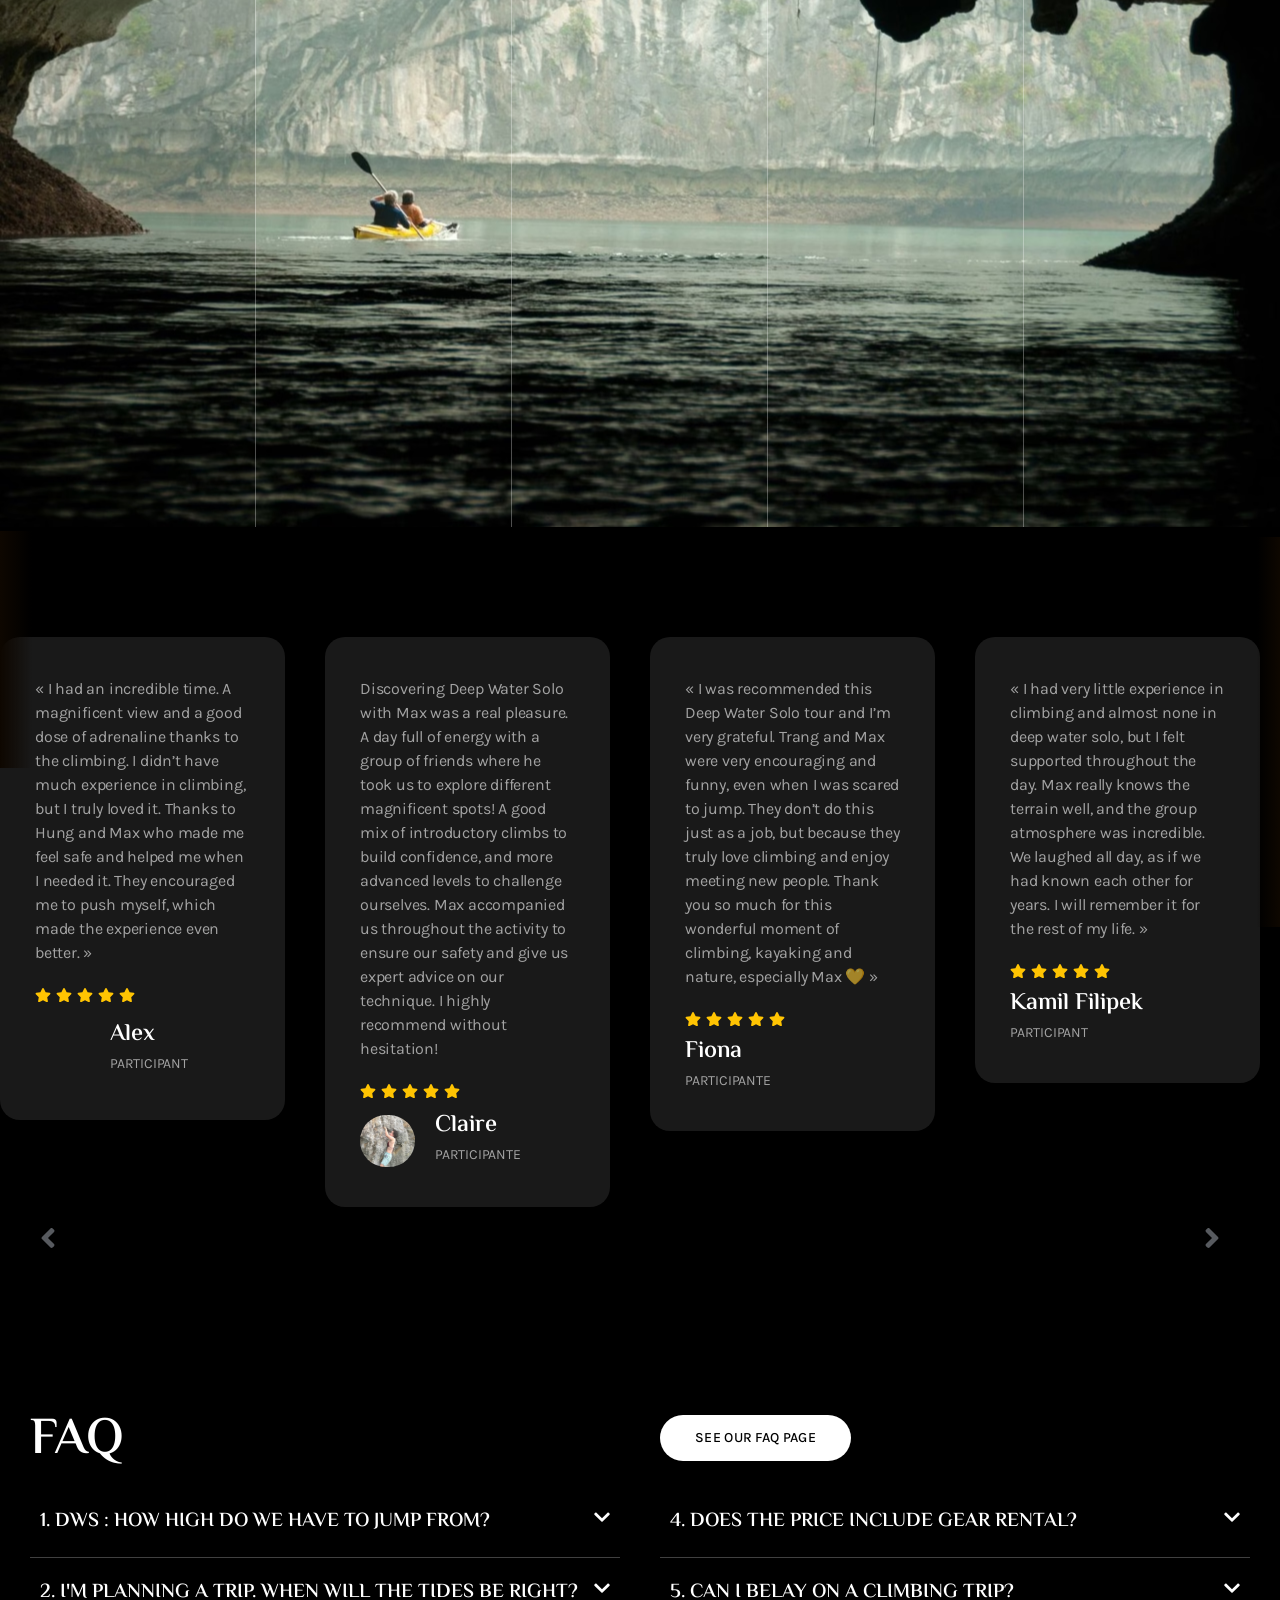
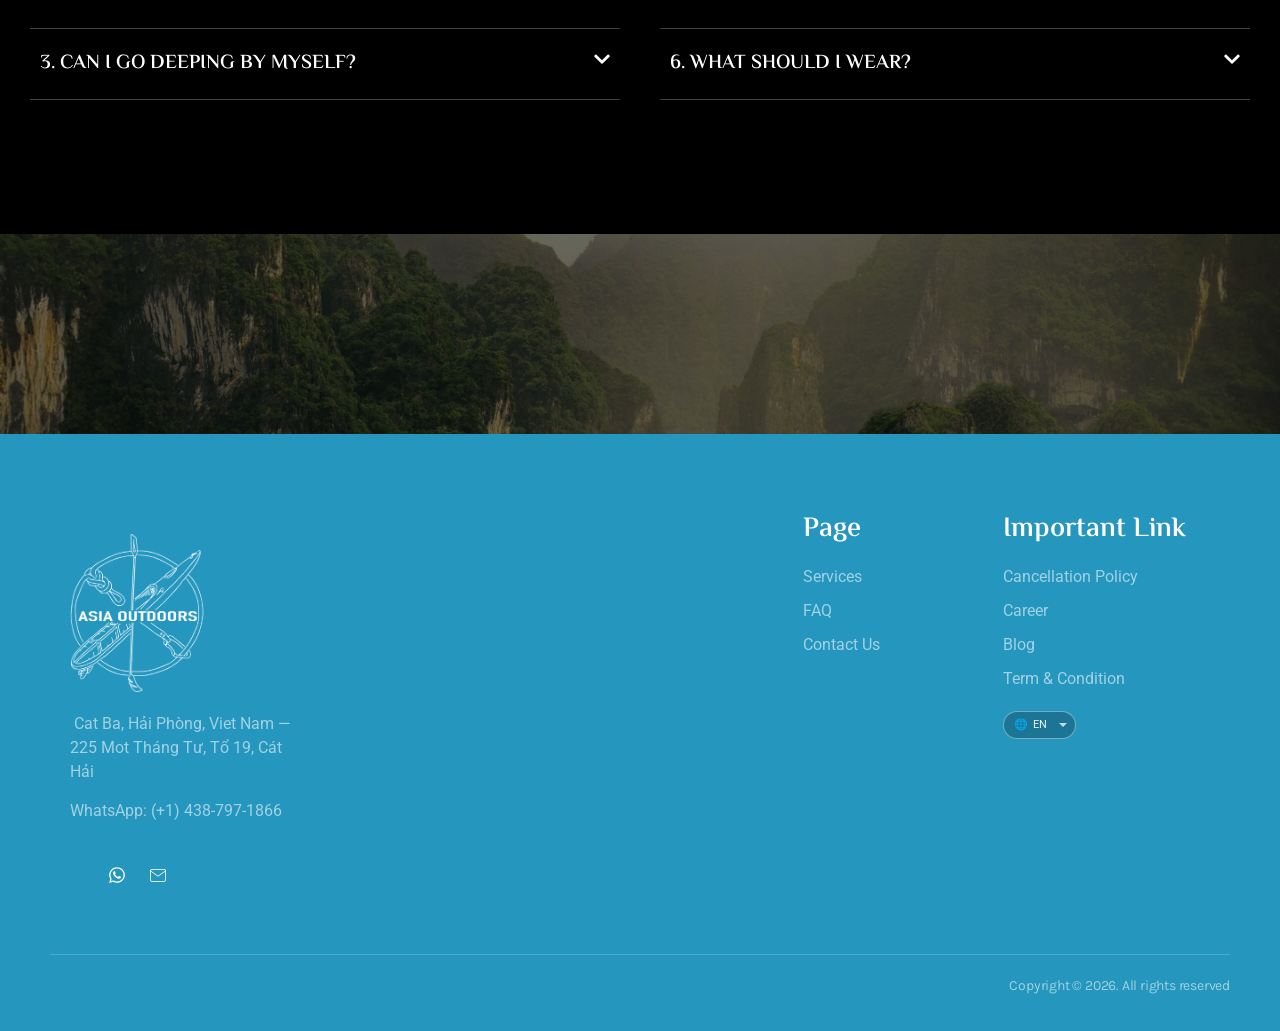
==== commit b166a60d: "Stop the home page booking paragraph from being cut off on small phones Pre-existing bug, found whil" ====
--- a/index.html
+++ b/index.html
@@ -275,13 +275,29 @@
 @media (min-width: 1025px) {.elementor-element.elementor-element-7f72b392 .jeg-elementor-kit.jkit-testimonials .testimonials-track:not(.tns-slider) { display: flex; flex-direction: row; } }@media (min-width: 1025px) {.elementor-element.elementor-element-7f72b392 .jeg-elementor-kit.jkit-testimonials .testimonials-track:not(.tns-slider) .testimonial-item { width: calc(4) } }@media (min-width: 1025px) {.elementor-element.elementor-element-7f72b392 .jeg-elementor-kit.jkit-testimonials .testimonials-track:not(.tns-slider) .testimonial-item:nth-child(n+5) { display: none; } }@media (min-width: 1025px) {.elementor-element.elementor-element-7f72b392 .jeg-elementor-kit.jkit-testimonials .testimonials-track:not(.tns-slider):not(:nth-child(4)) { margin-right: 10px; } }@media (min-width: 768px) and (max-width: 1024px) {.elementor-element.elementor-element-7f72b392 .jeg-elementor-kit.jkit-testimonials .testimonials-track:not(.tns-slider) { display: flex; flex-direction: row; } }@media (min-width: 768px) and (max-width: 1024px) {.elementor-element.elementor-element-7f72b392 .jeg-elementor-kit.jkit-testimonials .testimonials-track:not(.tns-slider) .testimonial-item { width: calc(2) } }@media (min-width: 768px) and (max-width: 1024px) {.elementor-element.elementor-element-7f72b392 .jeg-elementor-kit.jkit-testimonials .testimonials-track:not(.tns-slider) .testimonial-item:nth-child(n+3) { display: none; } }@media (min-width: 768px) and (max-width: 1024px) {.elementor-element.elementor-element-7f72b392 .jeg-elementor-kit.jkit-testimonials .testimonials-track:not(.tns-slider):not(:nth-child(2)) { margin-right: 10px; } }@media (max-width: 767px) {.elementor-element.elementor-element-7f72b392 .jeg-elementor-kit.jkit-testimonials .testimonials-track:not(.tns-slider) { display: flex; flex-direction: row; } }@media (max-width: 767px) {.elementor-element.elementor-element-7f72b392 .jeg-elementor-kit.jkit-testimonials .testimonials-track:not(.tns-slider) .testimonial-item { width: calc(1) } }@media (max-width: 767px) {.elementor-element.elementor-element-7f72b392 .jeg-elementor-kit.jkit-testimonials .testimonials-track:not(.tns-slider) .testimonial-item:nth-child(n+2) { display: none; } }@media (max-width: 767px) {.elementor-element.elementor-element-7f72b392 .jeg-elementor-kit.jkit-testimonials .testimonials-track:not(.tns-slider):not(:nth-child(1)) { margin-right: 10px; } }
 /*# sourceURL=elementor-frontend-inline-css */
 </style>
-<style id="hide-dws-button-mobile">
-@media (max-width: 1024px) {
-    .elementor-element.elementor-element-7f135d6 {
-        display: none !important;
+<style id="icon-boxes-fit-phones">
+/* "Upcoming events" and the booking paragraph are fixed at 340px on phones; on a 360px
+   screen that runs past the edge and clips the paragraph. Never wider than the column. */
+@media (max-width: 767px) {
+    .elementor-281 .elementor-element.elementor-element-cb7297c,
+    .elementor-281 .elementor-element.elementor-element-137cc9eb {
+        max-width: 100%;
     }
 }
-
+</style>
+<style id="dws-button-responsive">
+/* Retreat button: on tablets & phones the boxes above it stack, so give it some room */
+@media (max-width: 1024px) {
+    .elementor-281 .elementor-element.elementor-element-7f135d6 > .elementor-widget-container {
+        margin-top: 18px;
+    }
+}
+/* On phones, drop the 60px indent so it lines up with "Explore trips" and the title fits on one line */
+@media (max-width: 767px) {
+    .elementor-281 .elementor-element.elementor-element-7f135d6 > .elementor-widget-container {
+        margin-left: 0;
+    }
+}
 </style>
 <link rel='stylesheet' id='widget-image-css' href='wp-content/plugins/elementor/assets/css/widget-image.min.css@ver=4.0.9.css' media='all' />
 <link rel='stylesheet' id='e-animation-fadeIn-css' href='wp-content/plugins/elementor/assets/lib/animations/styles/fadeIn.min.css@ver=4.0.9.css' media='all' />
@@ -519,13 +535,13 @@
             
             </div></div>				</div>
 				</div>
-				<!-- HIDDEN BUTTON - remove 'display:none' style to unhide -->
-				<div class="elementor-element elementor-element-7f135d6 elementor-button-info elementor-widget elementor-widget-button" data-id="7f135d6" data-element_type="widget" data-e-type="widget" data-widget_type="button.default" style="display:none">
+				<!-- RETREAT BUTTON - to hide it again, add style="display:none" to the div below -->
+				<div class="elementor-element elementor-element-7f135d6 elementor-button-info elementor-widget elementor-widget-button" data-id="7f135d6" data-element_type="widget" data-e-type="widget" data-widget_type="button.default">
 				<div class="elementor-widget-container">
 									<div class="elementor-button-wrapper">
 					<a class="elementor-button elementor-button-link elementor-size-sm" href="https://corealivenessproject.com/retraite-dws-nov-2026/?lang=en" target="_blank" rel="noopener">
 						<span class="elementor-button-content-wrapper">
-									<span class="elementor-button-text">Check our Fall DWS Retreats</span>
+									<span class="elementor-button-text">Join our DWS Retreat · <span style="white-space:nowrap">Nov 16–21</span></span>
 					</span>
 					</a>
 				</div>
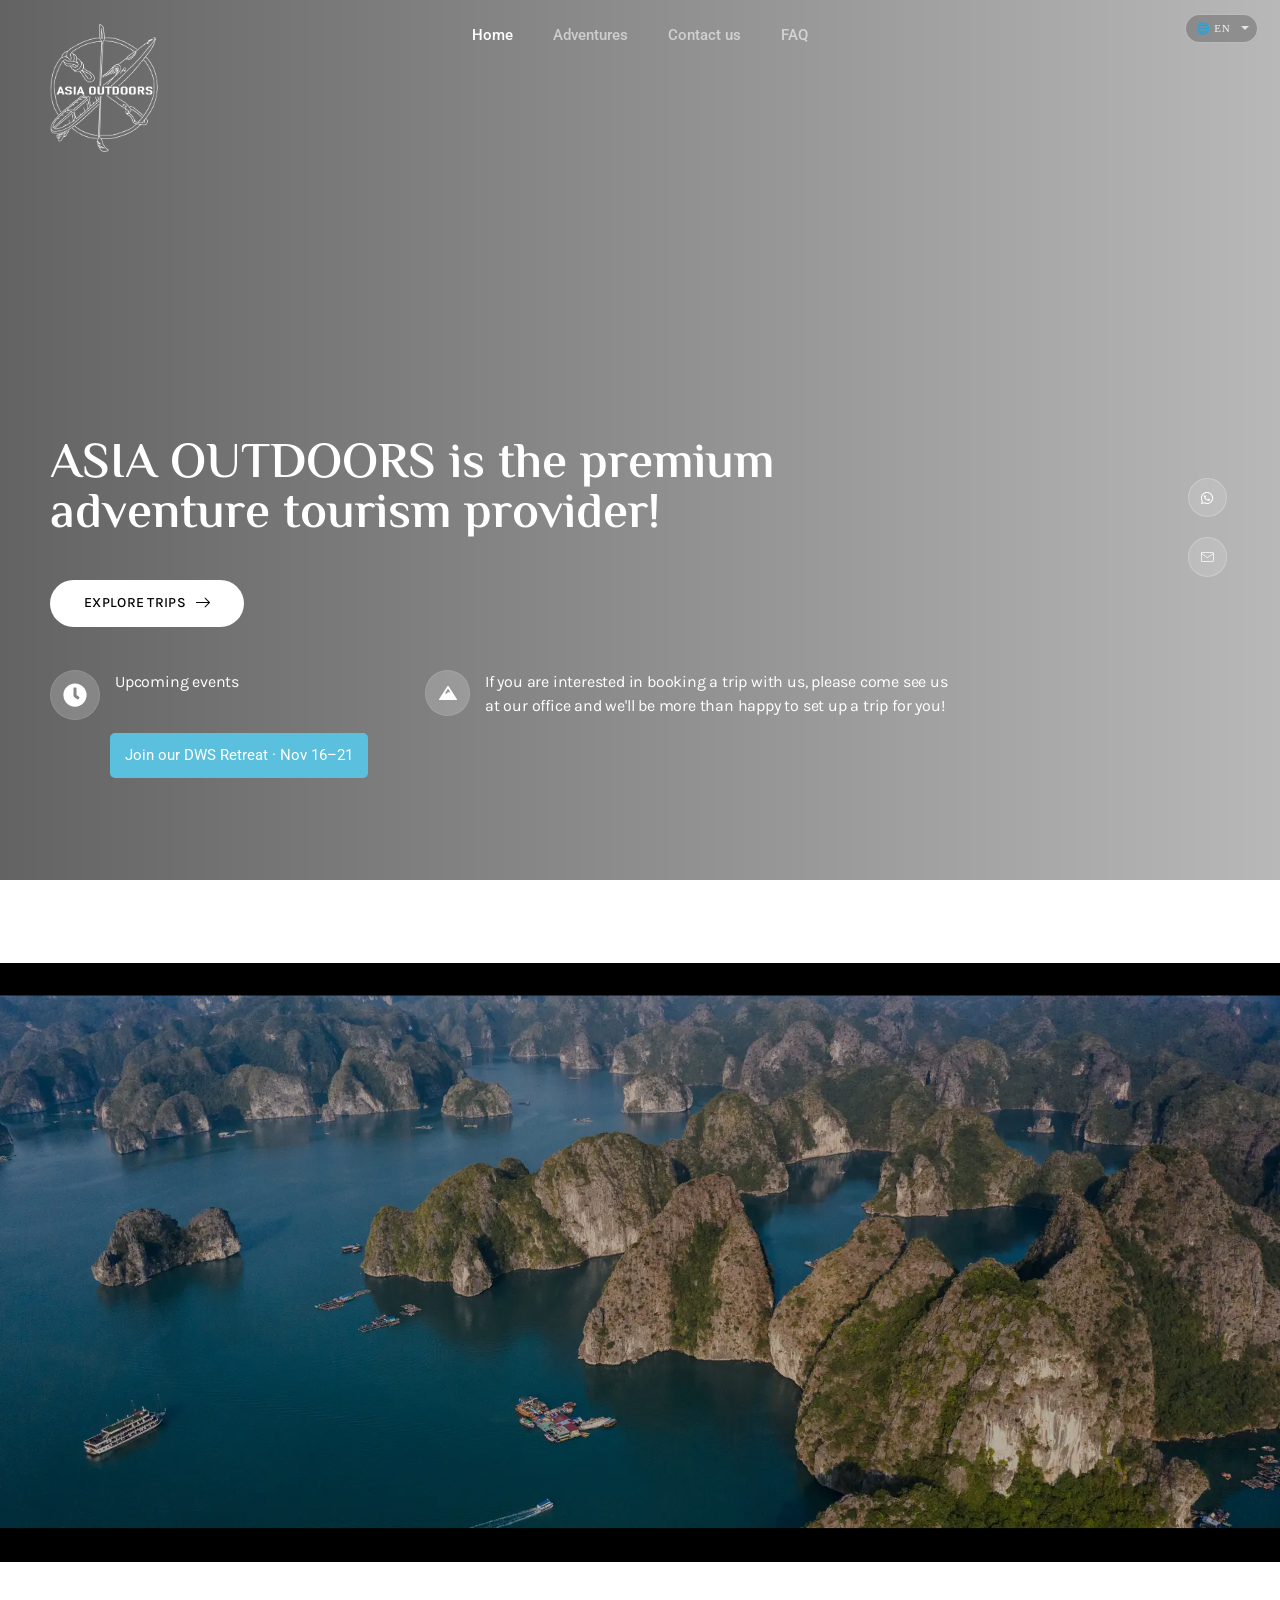
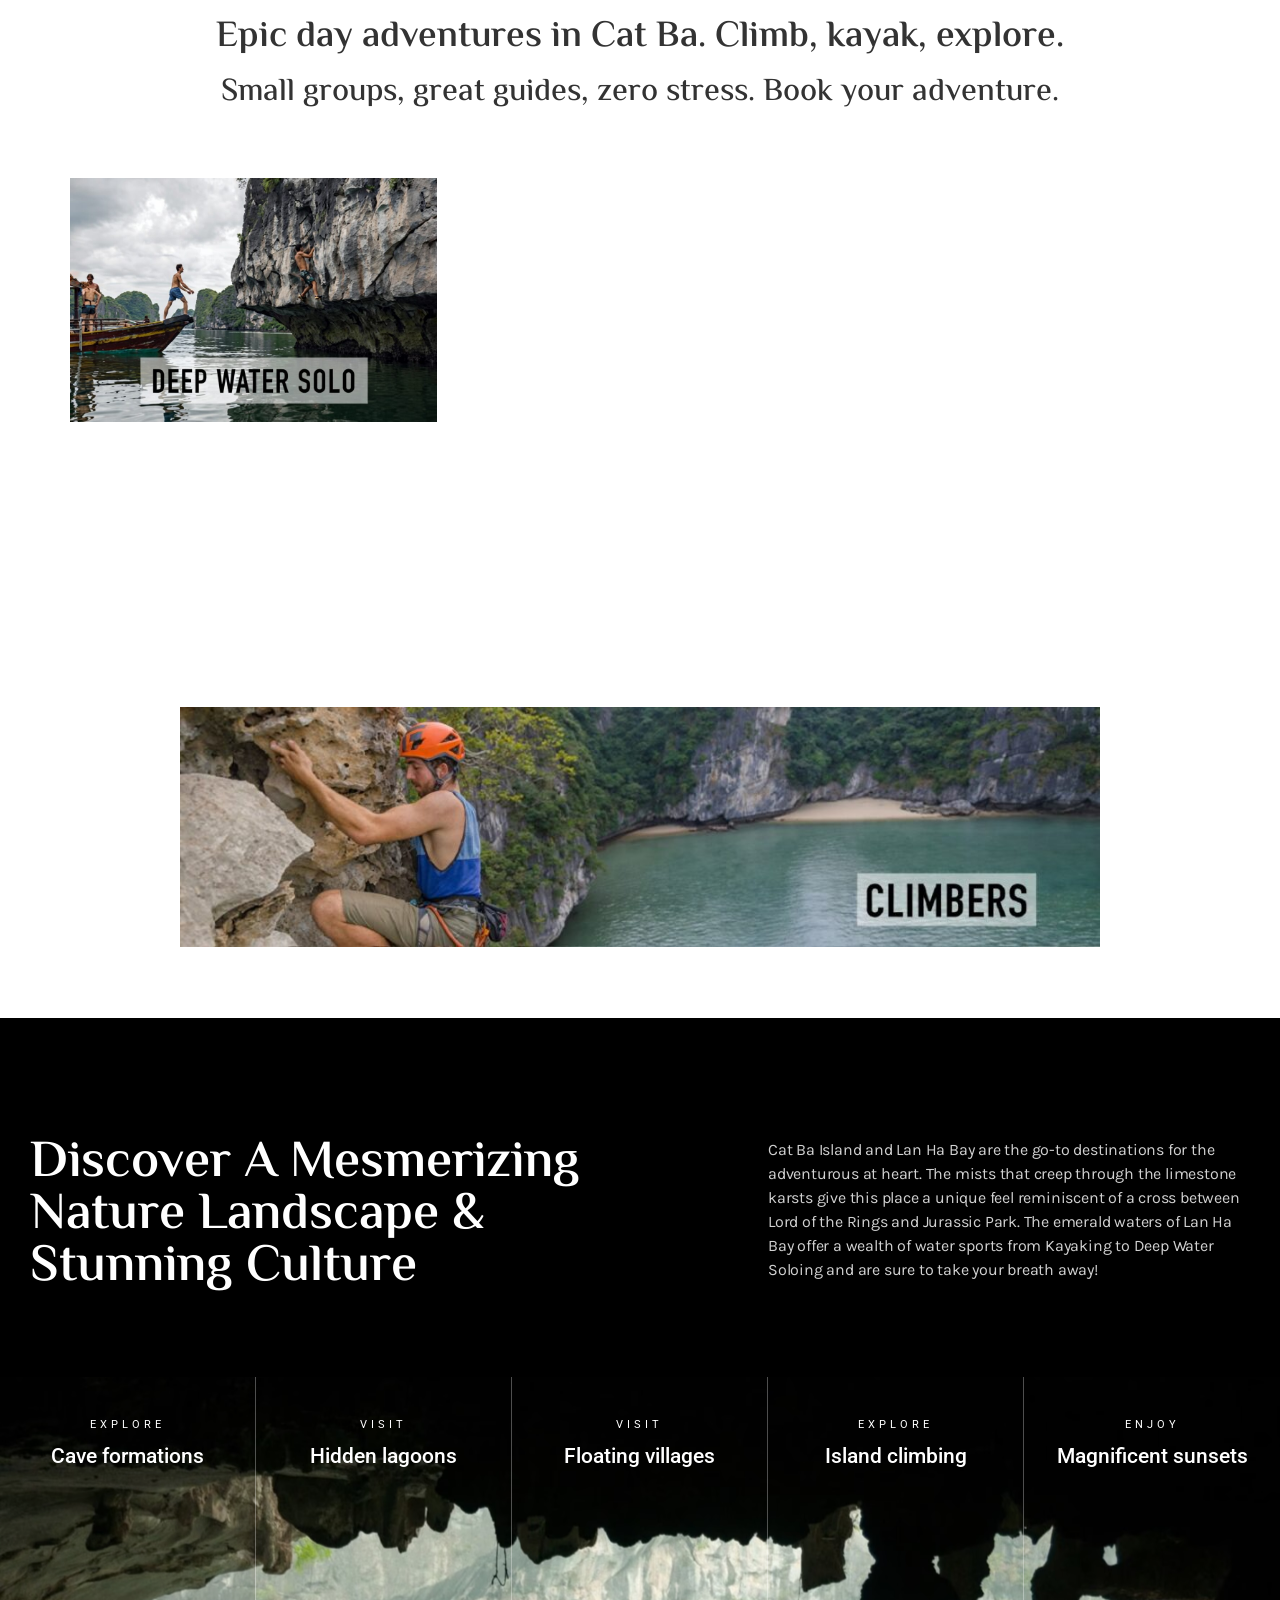
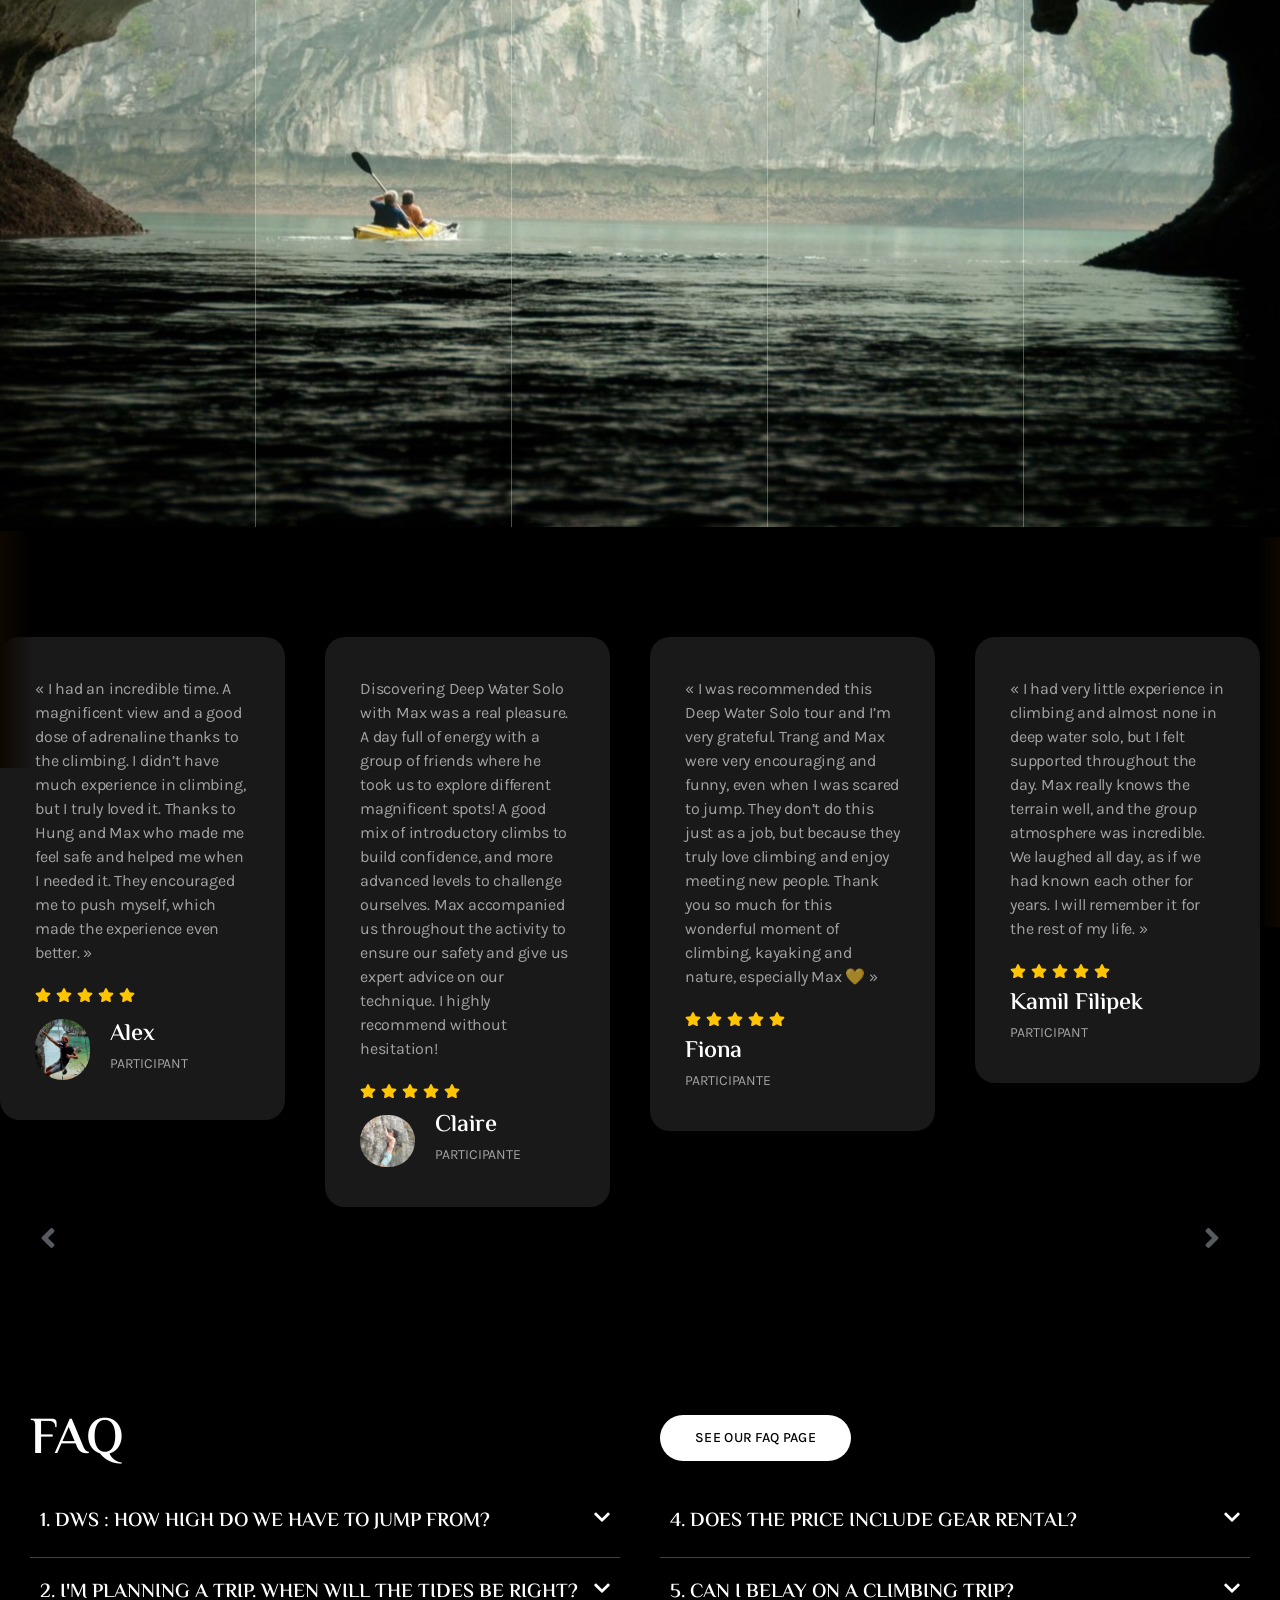
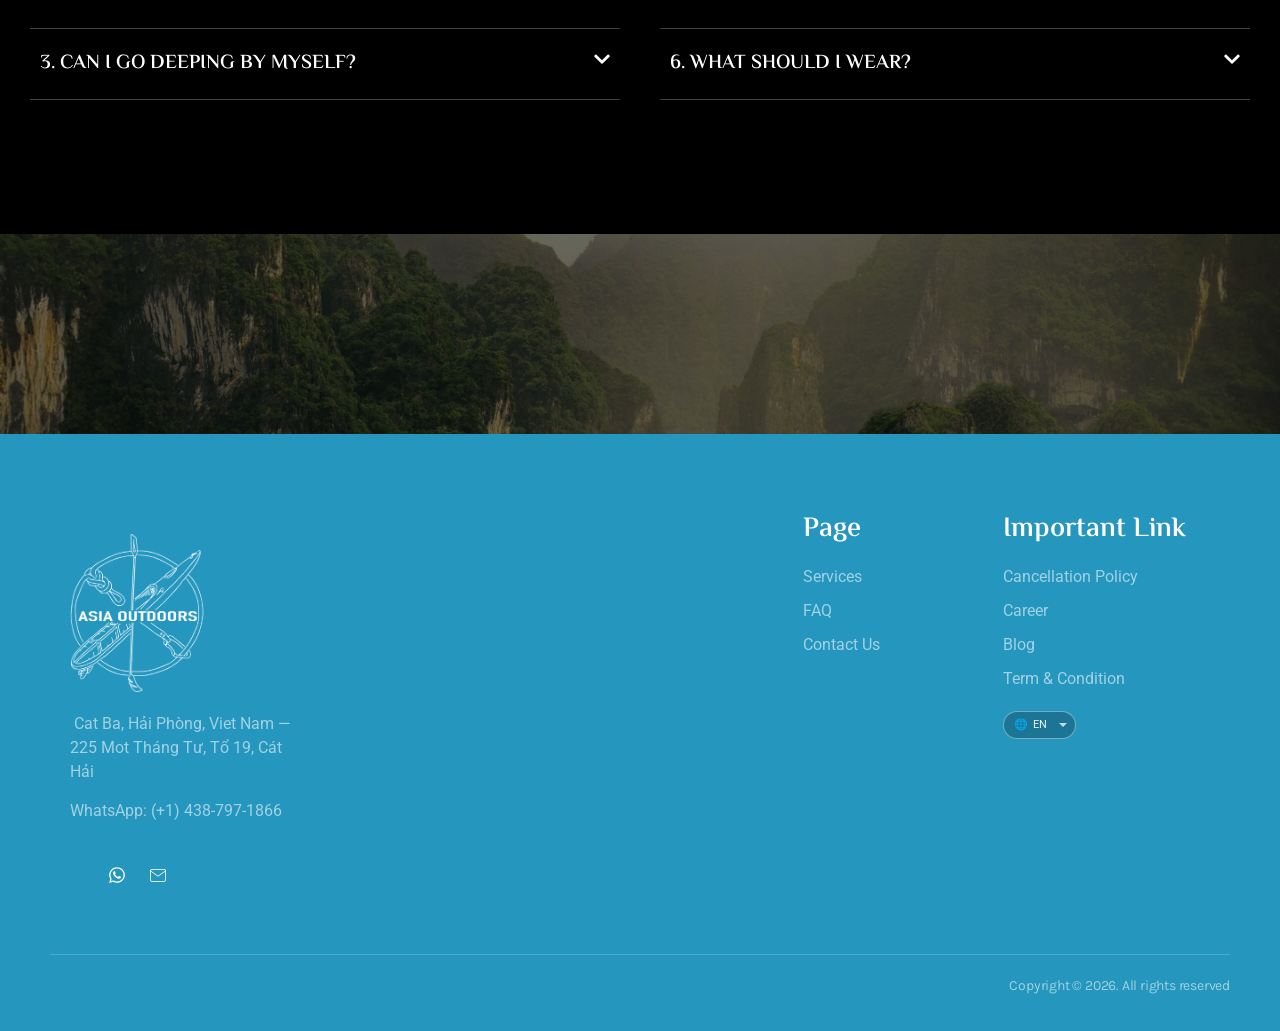
==== commit ac4f57fd: "Show the DWS retreat button on the home page, with a current title The "Check our Fall DWS Retreats"" ====
--- a/index.html
+++ b/index.html
@@ -275,16 +275,6 @@
 @media (min-width: 1025px) {.elementor-element.elementor-element-7f72b392 .jeg-elementor-kit.jkit-testimonials .testimonials-track:not(.tns-slider) { display: flex; flex-direction: row; } }@media (min-width: 1025px) {.elementor-element.elementor-element-7f72b392 .jeg-elementor-kit.jkit-testimonials .testimonials-track:not(.tns-slider) .testimonial-item { width: calc(4) } }@media (min-width: 1025px) {.elementor-element.elementor-element-7f72b392 .jeg-elementor-kit.jkit-testimonials .testimonials-track:not(.tns-slider) .testimonial-item:nth-child(n+5) { display: none; } }@media (min-width: 1025px) {.elementor-element.elementor-element-7f72b392 .jeg-elementor-kit.jkit-testimonials .testimonials-track:not(.tns-slider):not(:nth-child(4)) { margin-right: 10px; } }@media (min-width: 768px) and (max-width: 1024px) {.elementor-element.elementor-element-7f72b392 .jeg-elementor-kit.jkit-testimonials .testimonials-track:not(.tns-slider) { display: flex; flex-direction: row; } }@media (min-width: 768px) and (max-width: 1024px) {.elementor-element.elementor-element-7f72b392 .jeg-elementor-kit.jkit-testimonials .testimonials-track:not(.tns-slider) .testimonial-item { width: calc(2) } }@media (min-width: 768px) and (max-width: 1024px) {.elementor-element.elementor-element-7f72b392 .jeg-elementor-kit.jkit-testimonials .testimonials-track:not(.tns-slider) .testimonial-item:nth-child(n+3) { display: none; } }@media (min-width: 768px) and (max-width: 1024px) {.elementor-element.elementor-element-7f72b392 .jeg-elementor-kit.jkit-testimonials .testimonials-track:not(.tns-slider):not(:nth-child(2)) { margin-right: 10px; } }@media (max-width: 767px) {.elementor-element.elementor-element-7f72b392 .jeg-elementor-kit.jkit-testimonials .testimonials-track:not(.tns-slider) { display: flex; flex-direction: row; } }@media (max-width: 767px) {.elementor-element.elementor-element-7f72b392 .jeg-elementor-kit.jkit-testimonials .testimonials-track:not(.tns-slider) .testimonial-item { width: calc(1) } }@media (max-width: 767px) {.elementor-element.elementor-element-7f72b392 .jeg-elementor-kit.jkit-testimonials .testimonials-track:not(.tns-slider) .testimonial-item:nth-child(n+2) { display: none; } }@media (max-width: 767px) {.elementor-element.elementor-element-7f72b392 .jeg-elementor-kit.jkit-testimonials .testimonials-track:not(.tns-slider):not(:nth-child(1)) { margin-right: 10px; } }
 /*# sourceURL=elementor-frontend-inline-css */
 </style>
-<style id="icon-boxes-fit-phones">
-/* "Upcoming events" and the booking paragraph are fixed at 340px on phones; on a 360px
-   screen that runs past the edge and clips the paragraph. Never wider than the column. */
-@media (max-width: 767px) {
-    .elementor-281 .elementor-element.elementor-element-cb7297c,
-    .elementor-281 .elementor-element.elementor-element-137cc9eb {
-        max-width: 100%;
-    }
-}
-</style>
 <style id="dws-button-responsive">
 /* Retreat button: on tablets & phones the boxes above it stack, so give it some room */
 @media (max-width: 1024px) {
